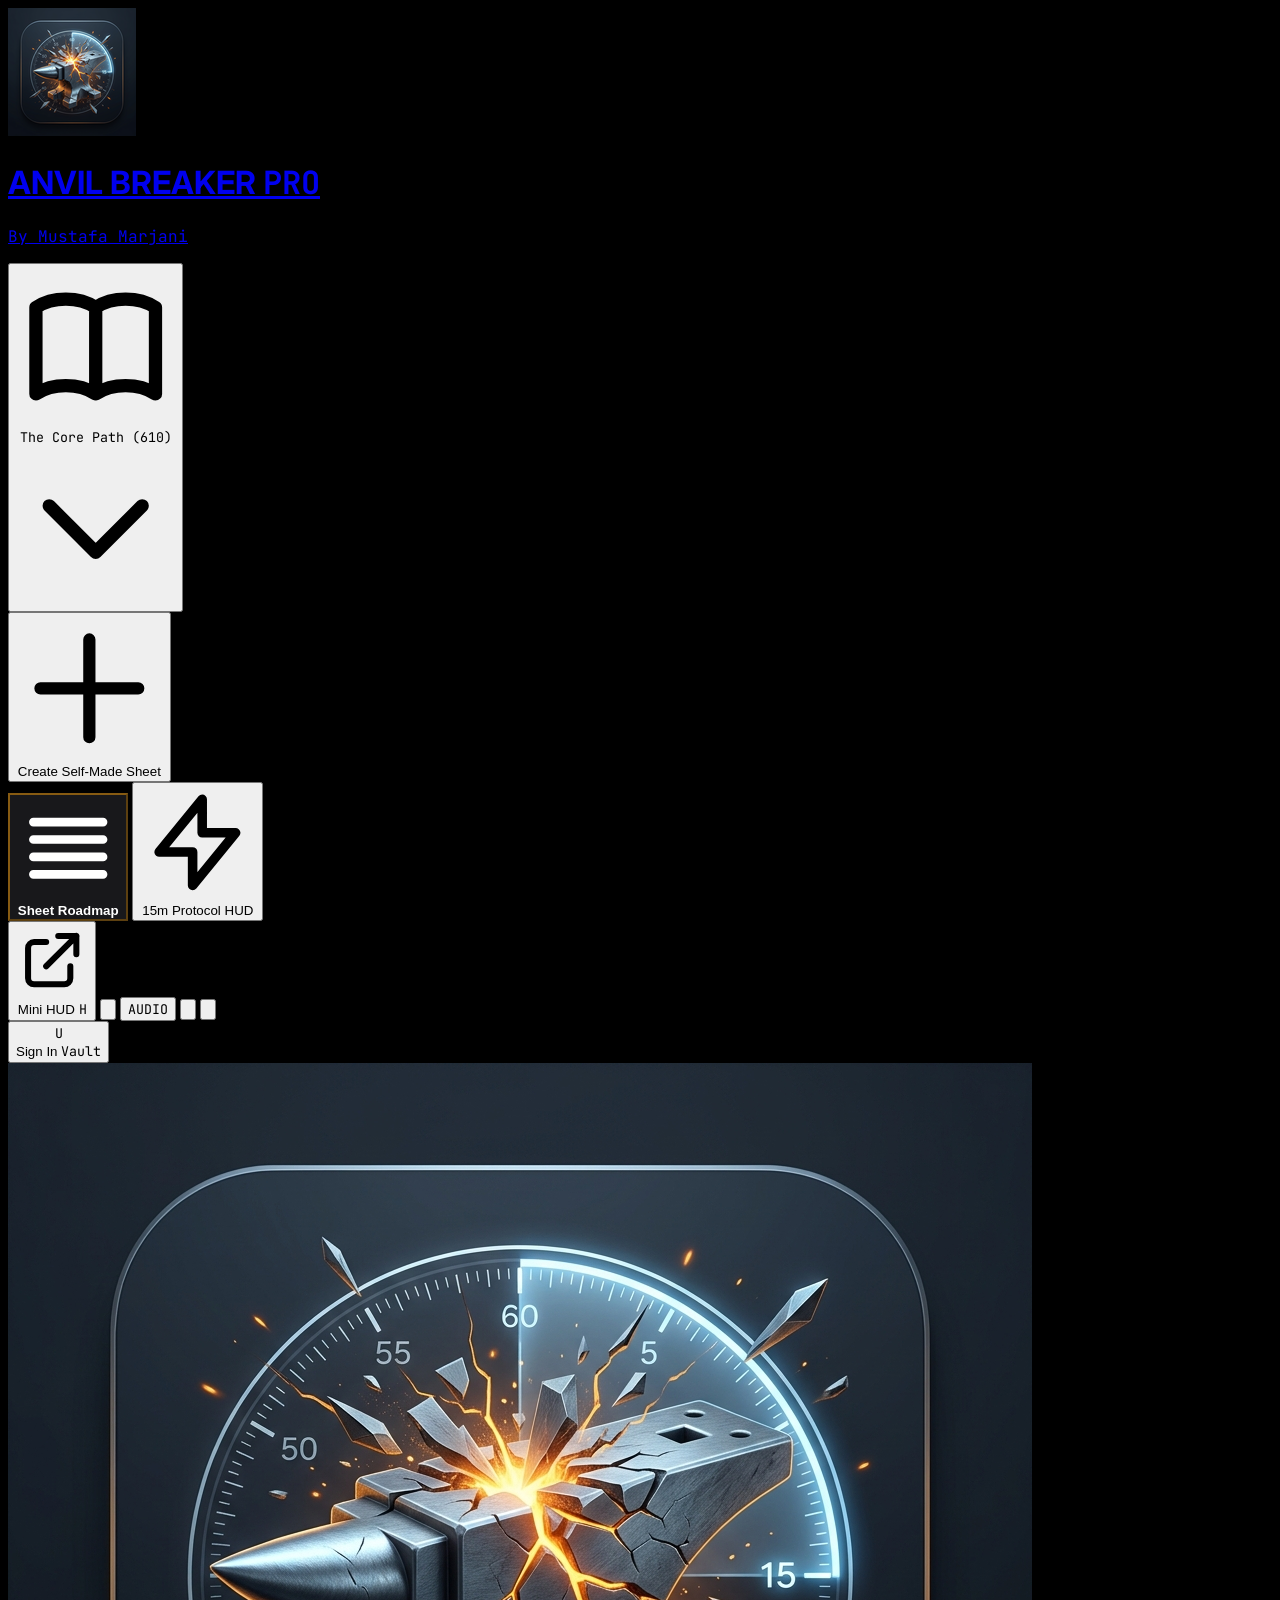
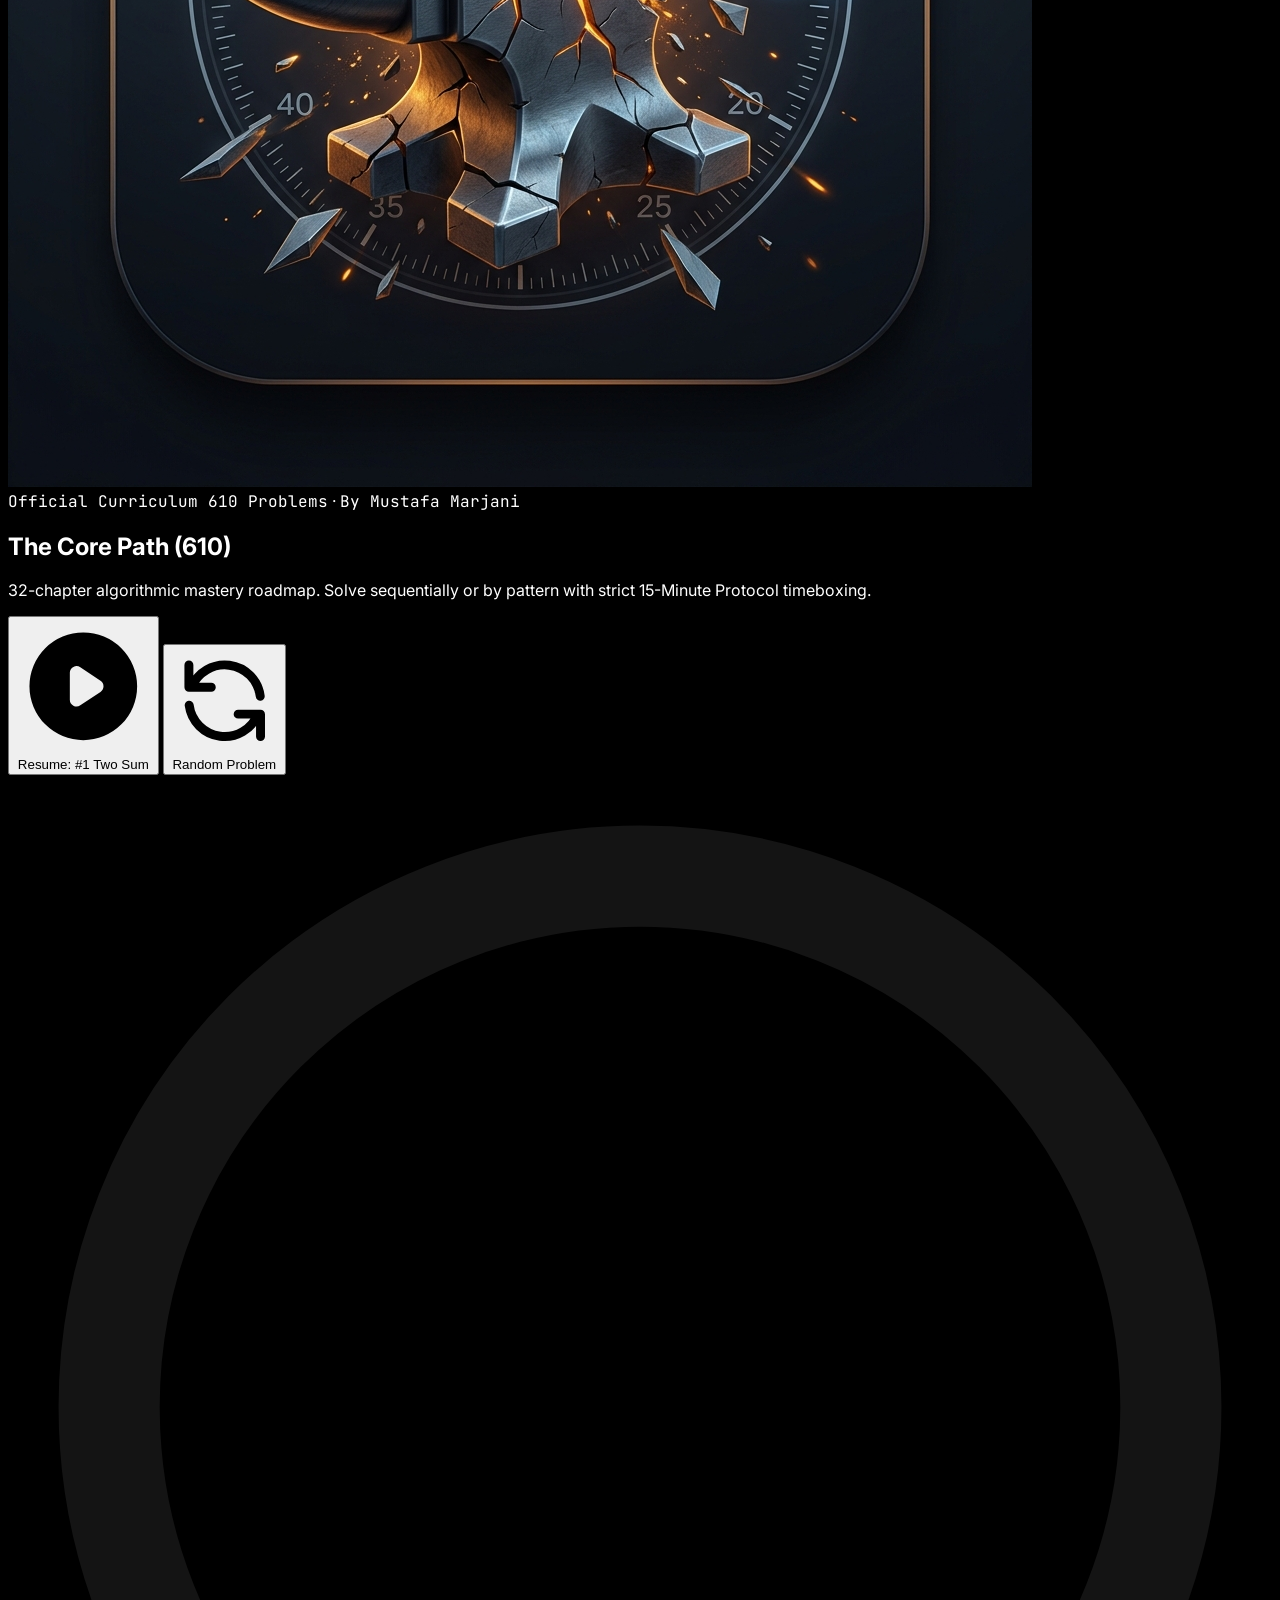
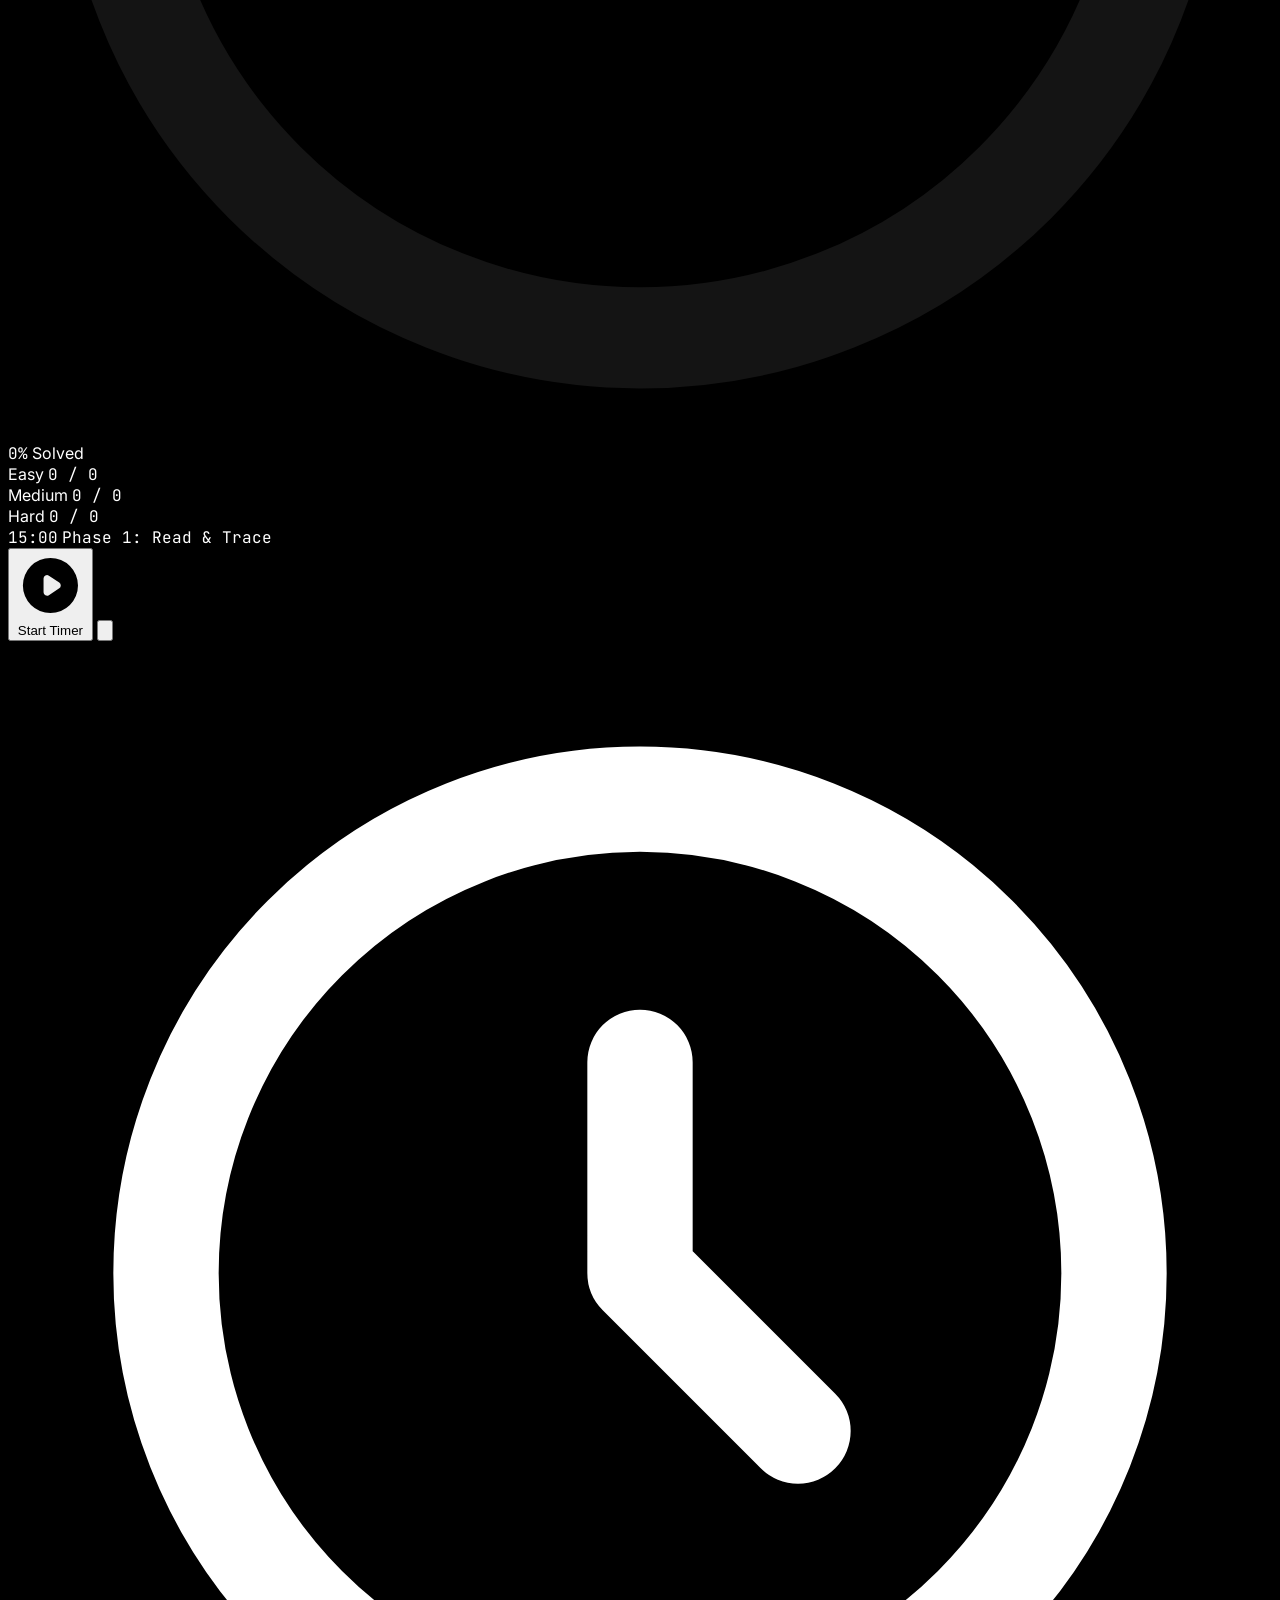
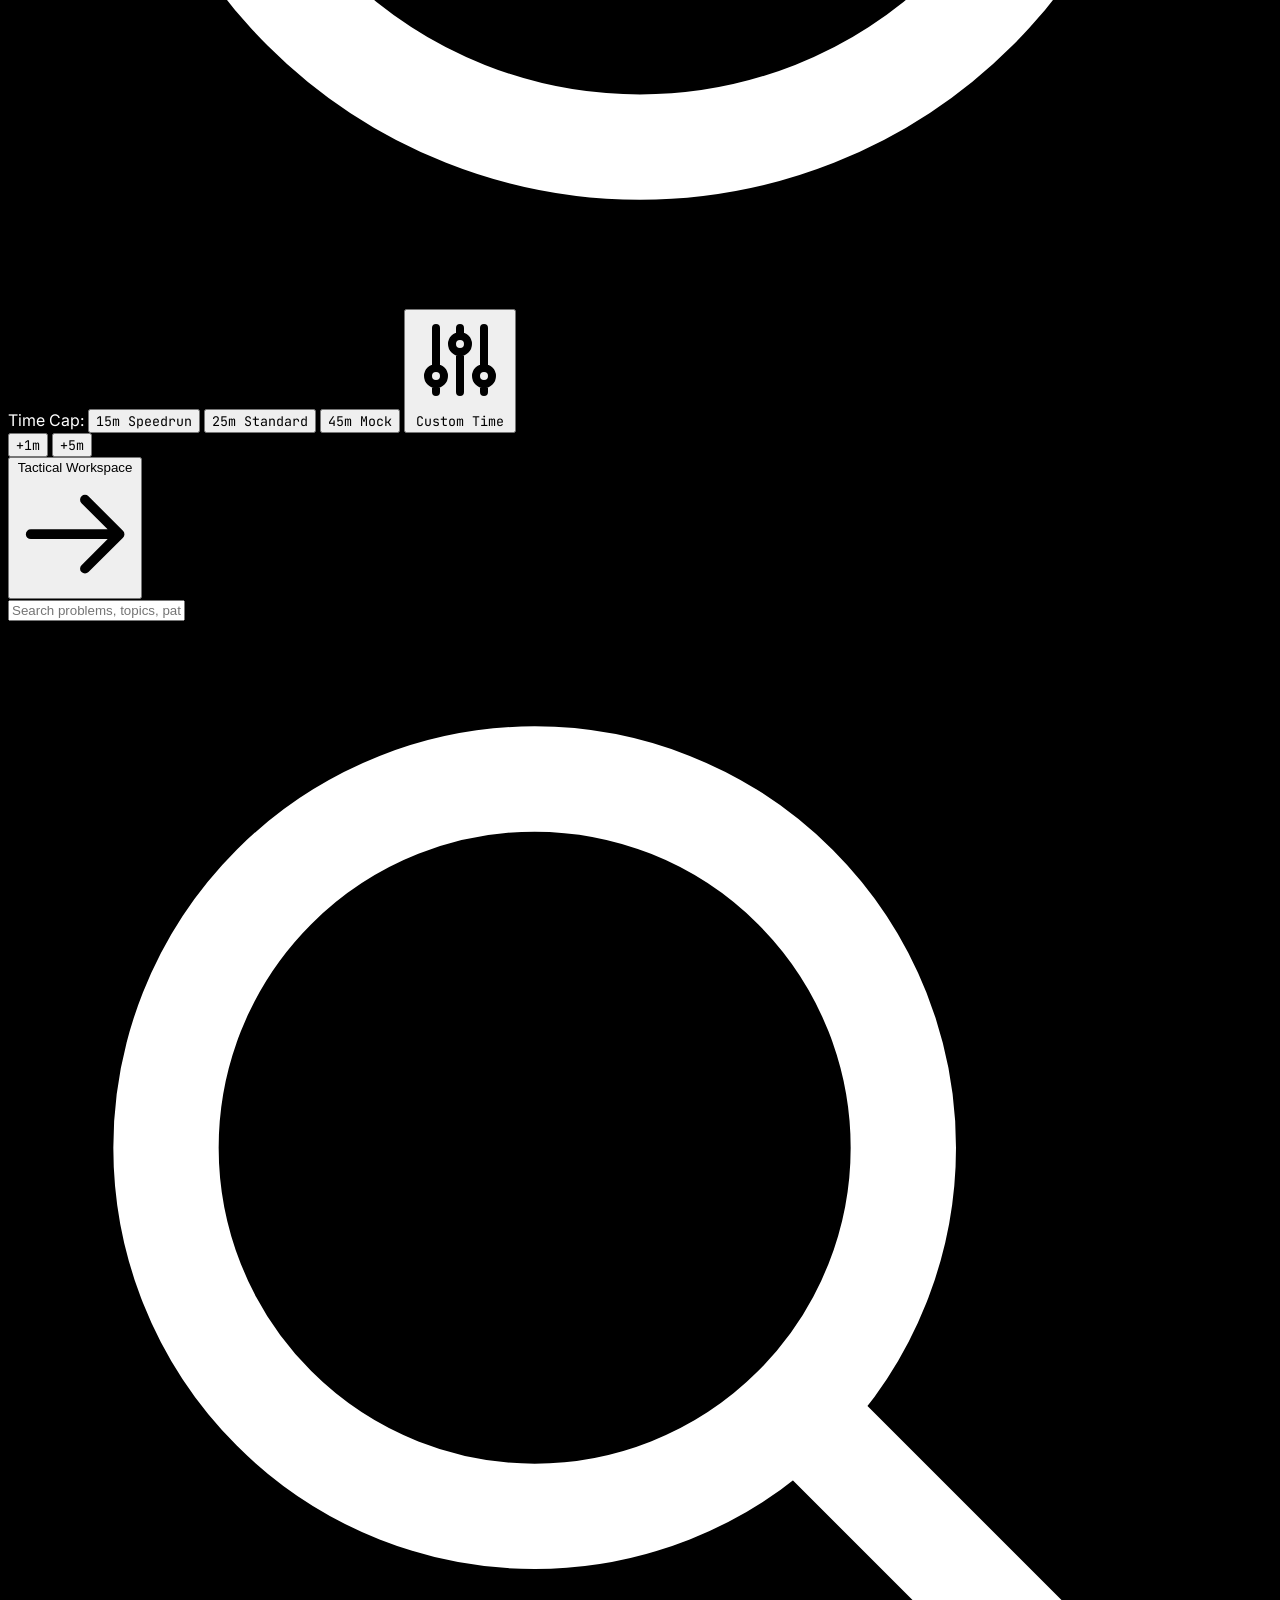
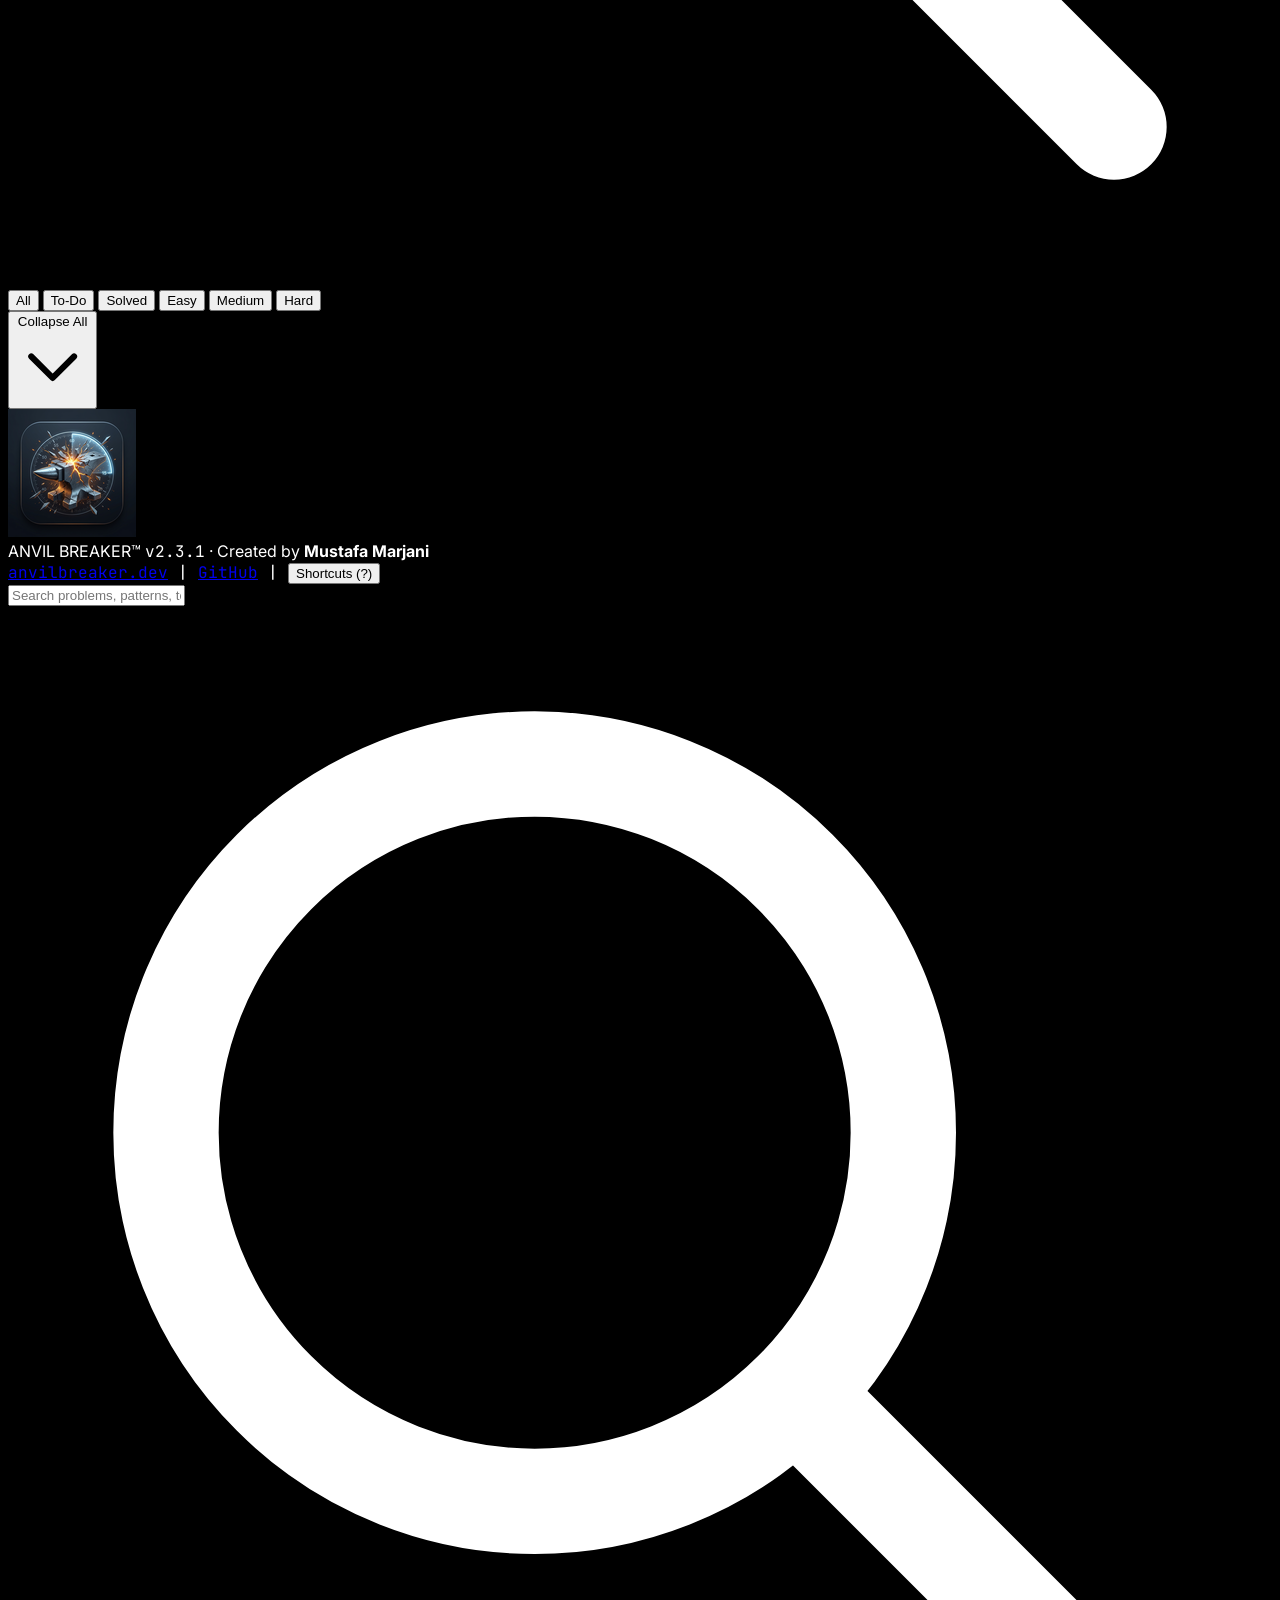
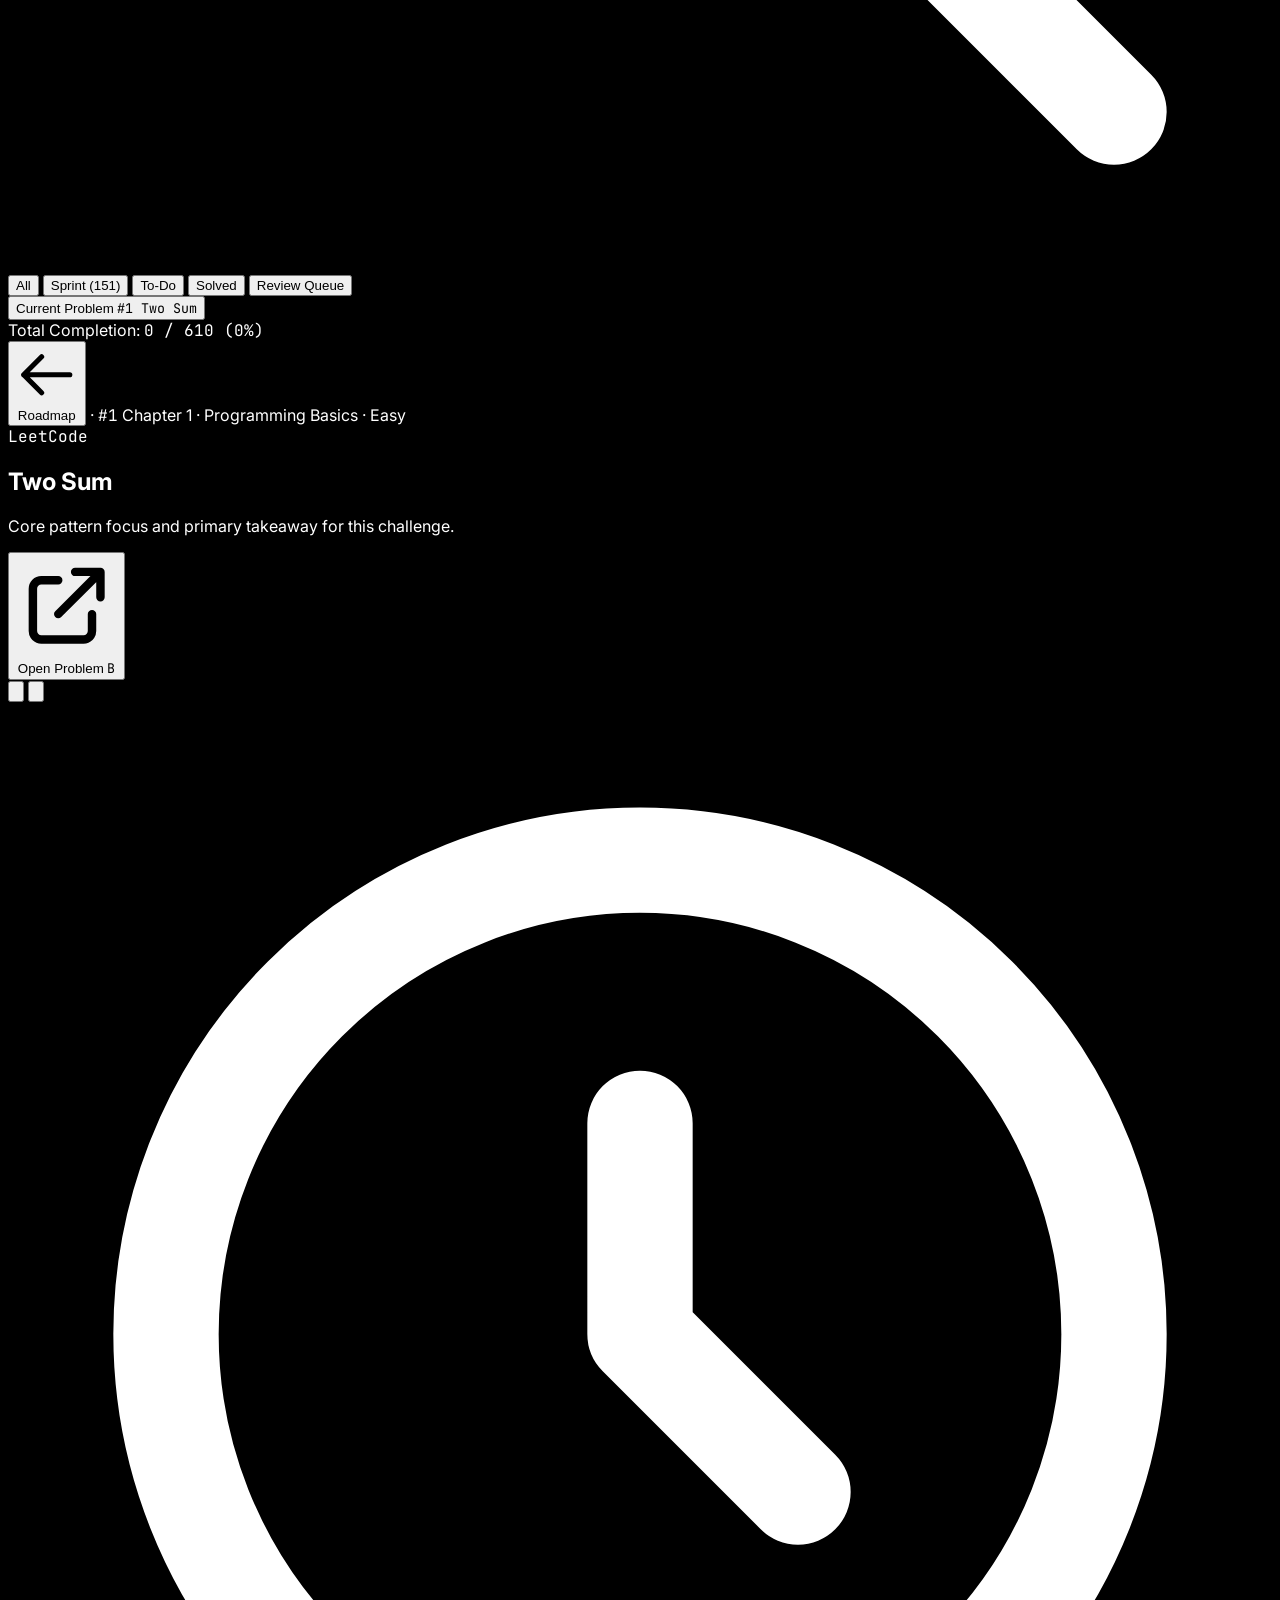
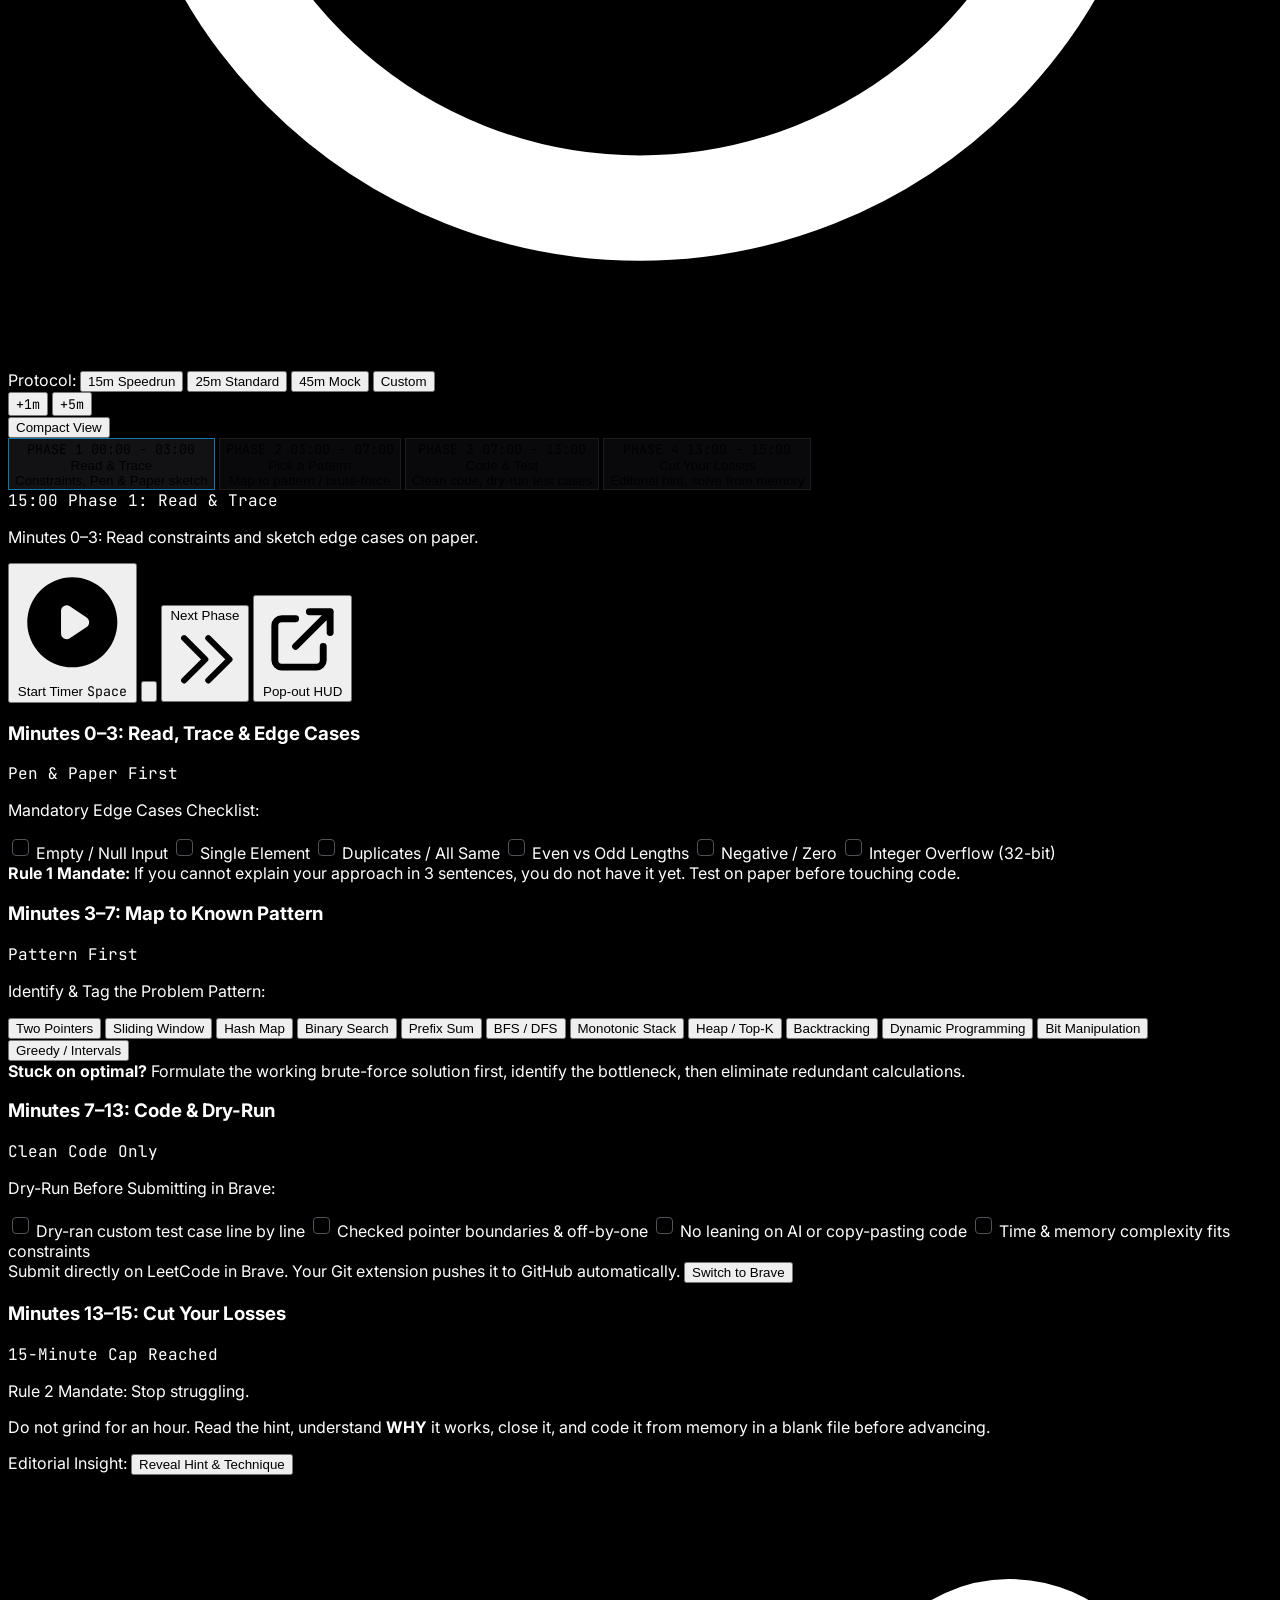
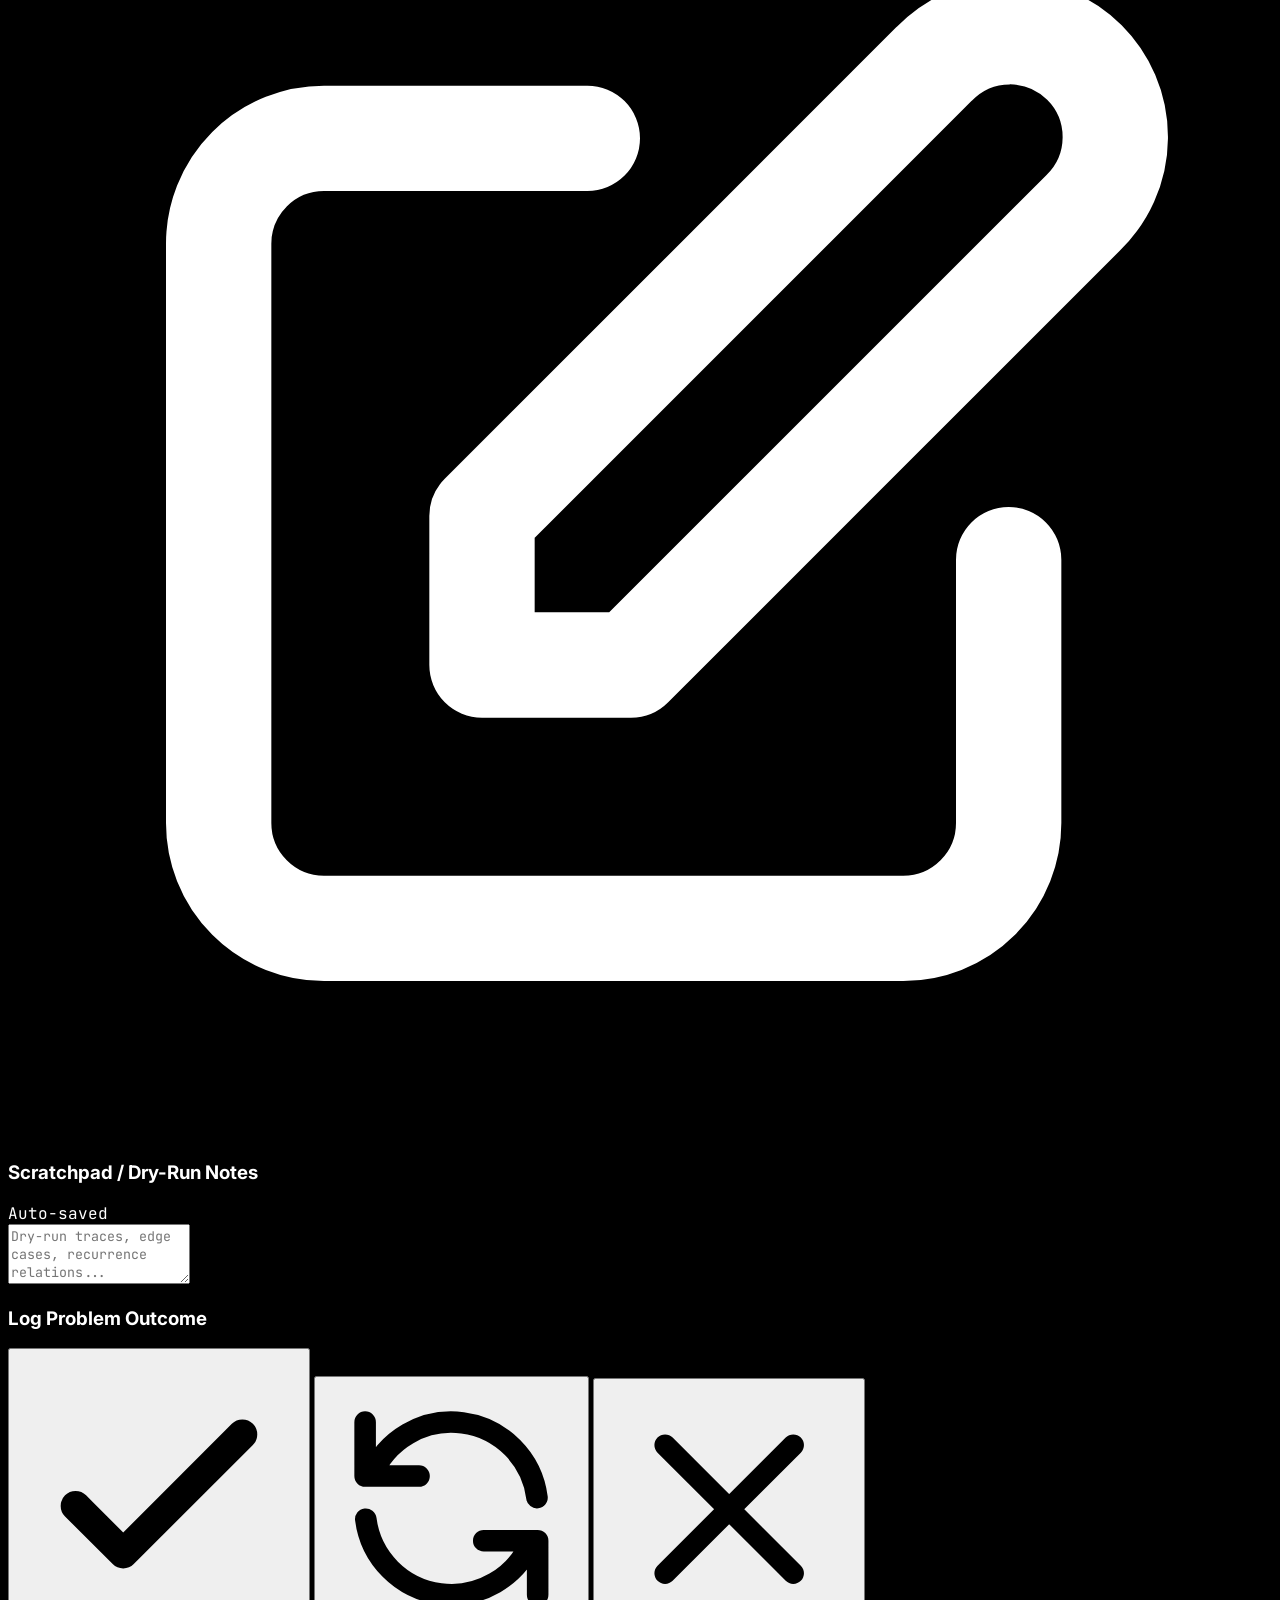
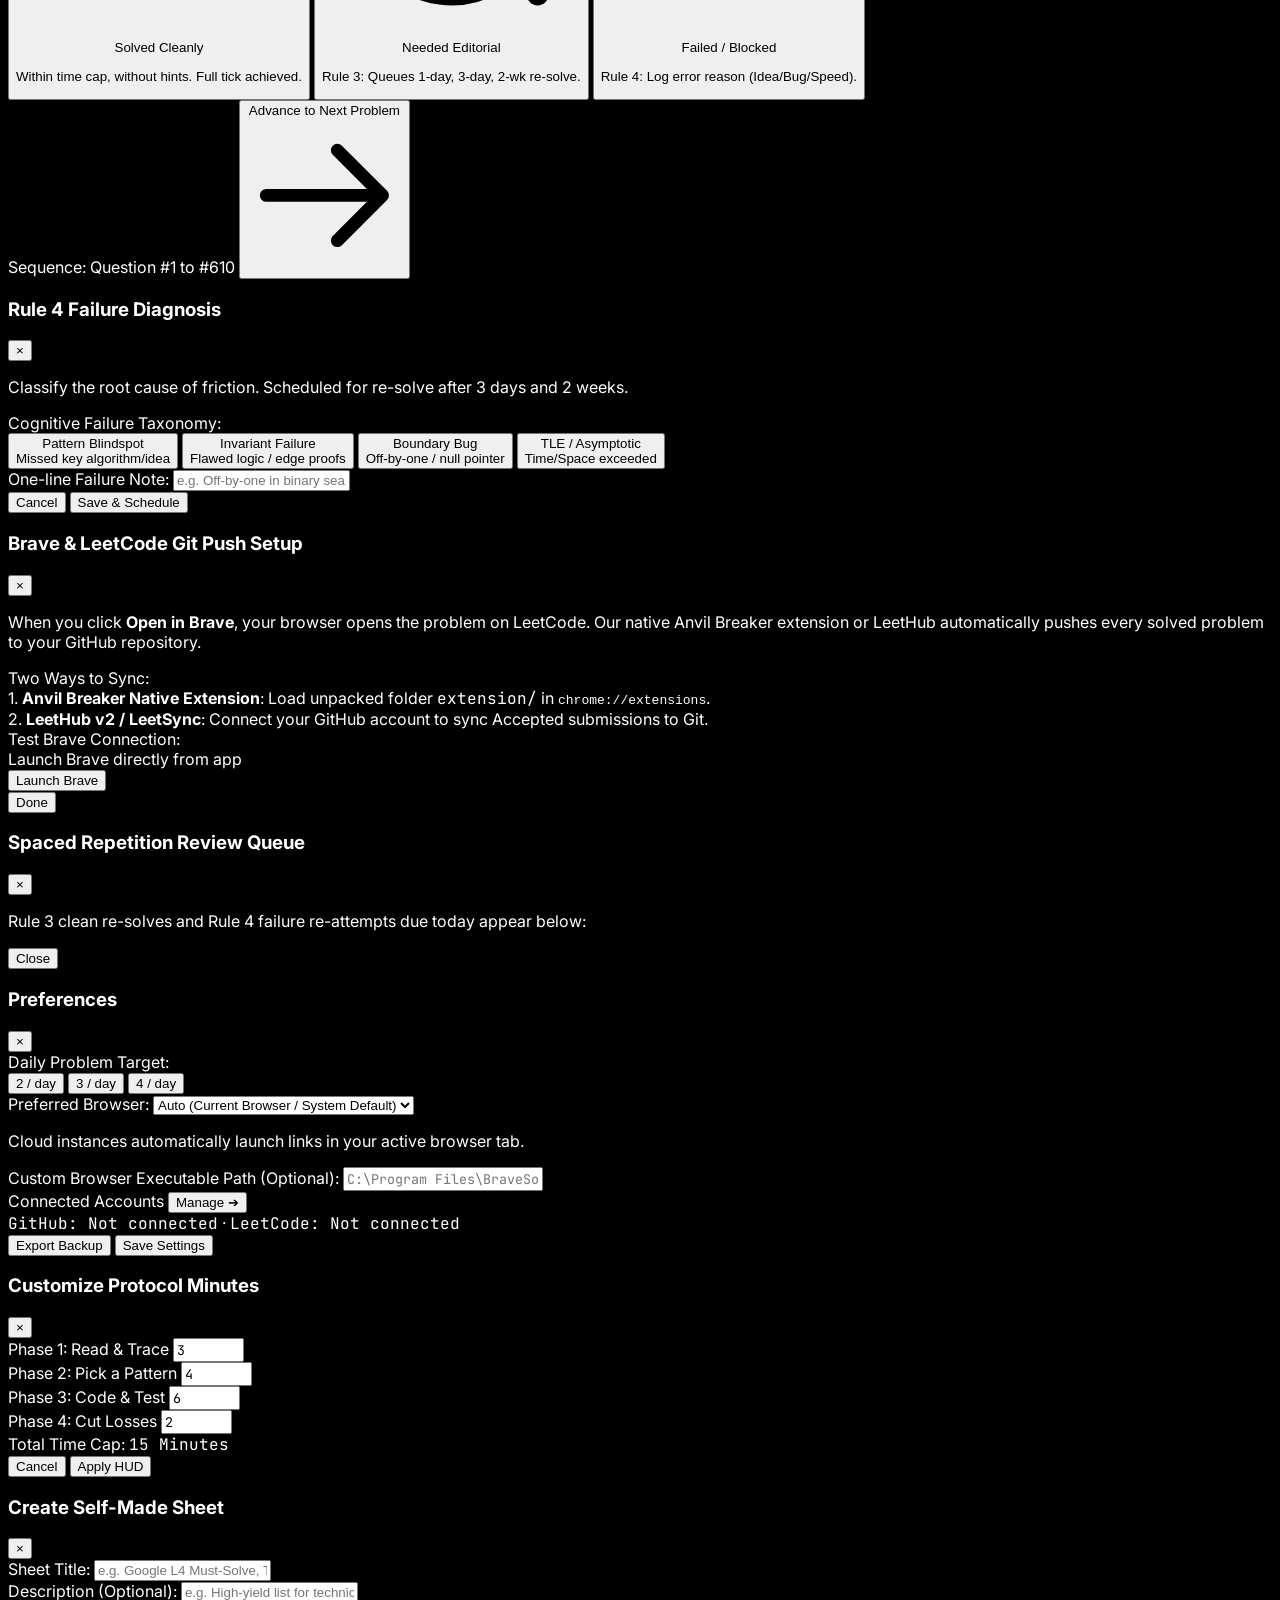
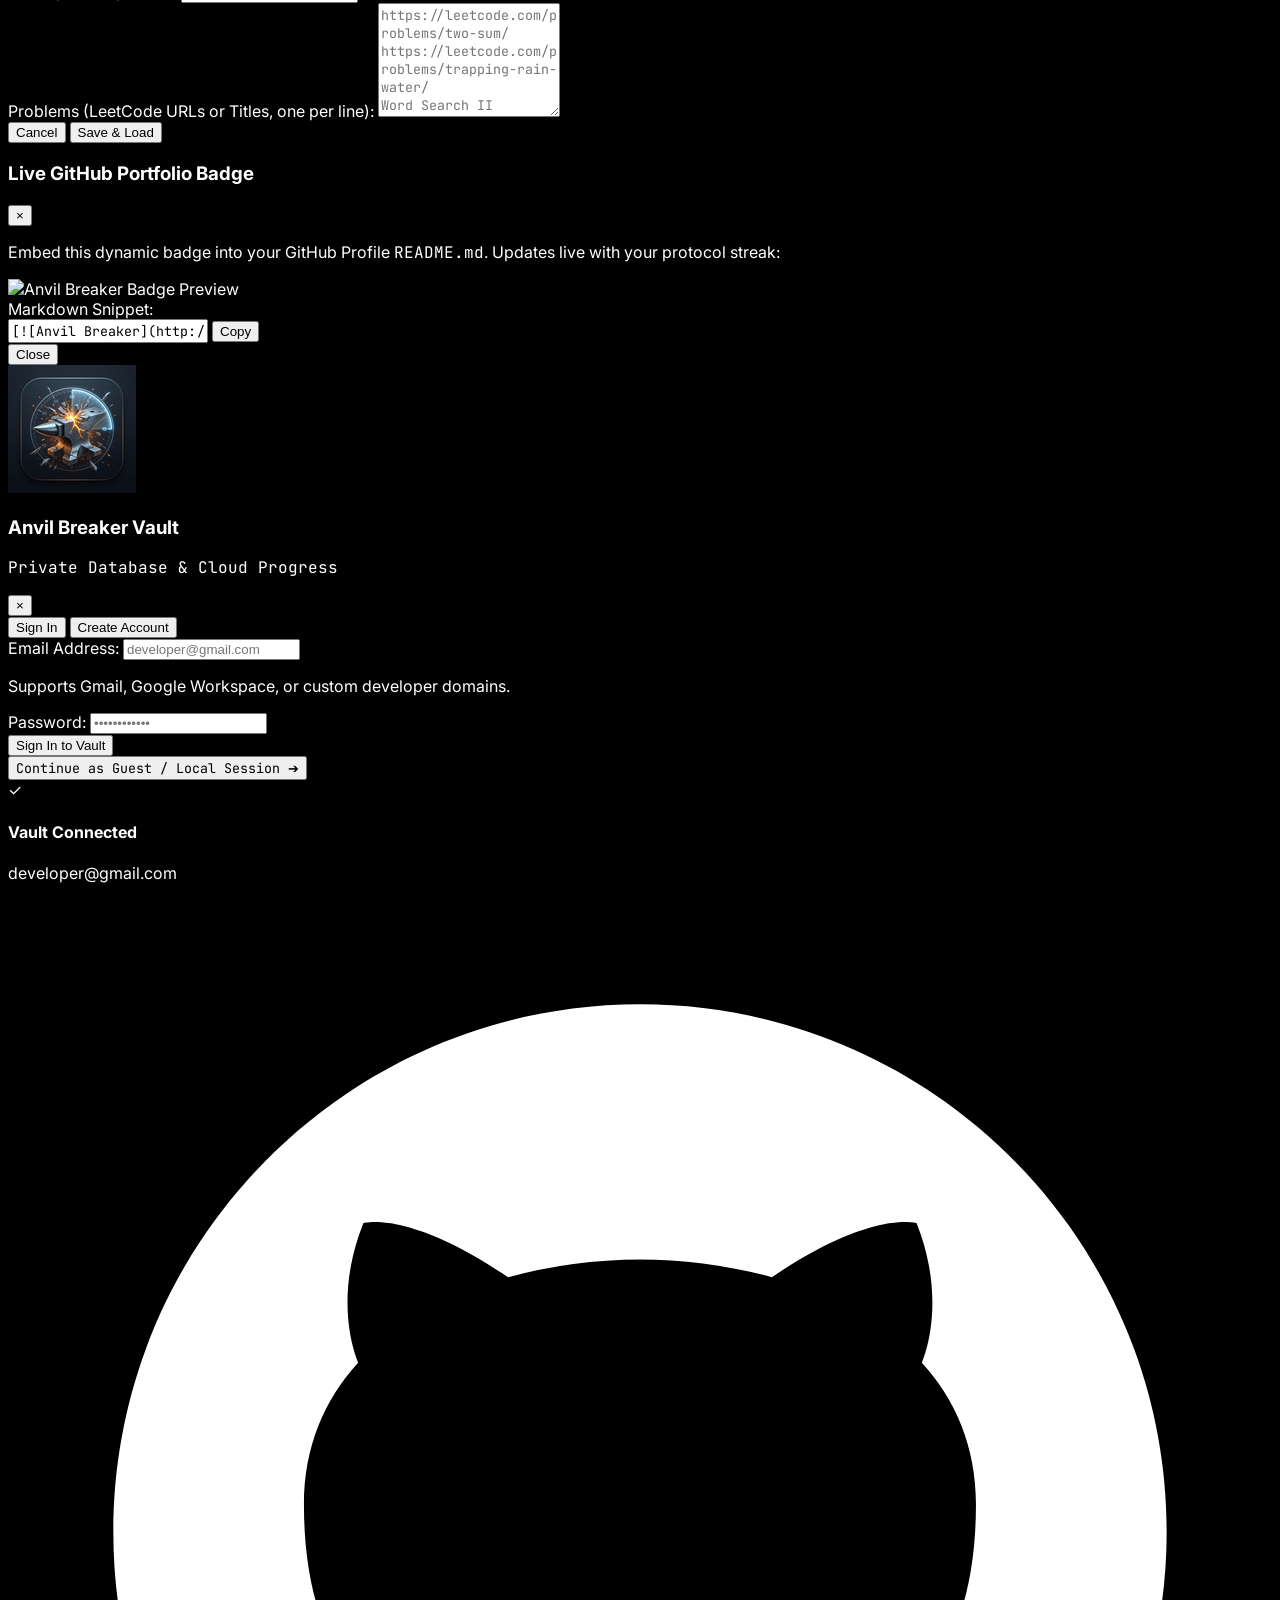
==== static/index.html @ 7f452731 "feat(nav): support browser native back/forward navigation, custom domain anvilbreaker.dev, and compr" ====
<!DOCTYPE html>
<html lang="en" class="dark">
<head>
  <meta charset="UTF-8">
  <meta name="viewport" content="width=device-width, initial-scale=1.0">
  <title>Anvil Breaker™ — Engineering Performance System (anvilbreaker.dev)</title>
  <meta name="description" content="Anvil Breaker™ — High-performance algorithmic engineering system by Mustafa Marjani. Master DSA with the 15-minute protocol, unified curriculum sheets, and private developer vaults at anvilbreaker.dev.">
  <link rel="canonical" href="https://anvilbreaker.dev">
  <meta property="og:title" content="Anvil Breaker™ — Engineering Performance System">
  <meta property="og:description" content="Break the Tutorial Anvil. 15 Minutes or Move On. Official custom domain: anvilbreaker.dev. Built by Mustafa Marjani.">
  <meta property="og:url" content="https://anvilbreaker.dev">
  <meta property="og:type" content="website">
  <meta property="og:image" content="https://anvilbreaker.dev/static/hero_logo.jpg">
  <meta name="twitter:card" content="summary_large_image">
  <meta name="twitter:title" content="Anvil Breaker™ — Engineering Performance System">
  <meta name="twitter:description" content="Break the Tutorial Anvil. 15 Minutes or Move On. By Mustafa Marjani.">
  <meta name="twitter:image" content="https://anvilbreaker.dev/static/hero_logo.jpg">
  <link rel="icon" type="image/png" href="/static/favicon.png">
  <link rel="shortcut icon" href="/static/favicon.ico">
  <link rel="apple-touch-icon" href="/static/icon-192.png">
  
  <!-- Google Fonts: Inter & JetBrains Mono -->
  <link rel="preconnect" href="https://fonts.googleapis.com">
  <link rel="preconnect" href="https://fonts.gstatic.com" crossorigin>
  <link href="https://fonts.googleapis.com/css2?family=Inter:wght@400;500;600;700;800;900&family=JetBrains+Mono:wght@400;500;600;700;800&display=swap" rel="stylesheet">

  <!-- Tailwind CSS CDN -->
  <script src="https://cdn.tailwindcss.com"></script>
  <script>
    tailwind.config = {
      darkMode: 'class',
      theme: {
        extend: {
          colors: {
            canvas: '#000000',
            surface1: '#09090b',
            surface2: '#121215',
            surface3: '#18181b',
            surface4: '#27272a',
            borderSubtle: 'rgba(255, 255, 255, 0.05)',
            borderDefault: 'rgba(255, 255, 255, 0.08)',
            borderMedium: 'rgba(255, 255, 255, 0.14)',
            amberAccent: {
              400: '#fbbf24',
              500: '#f59e0b',
              600: '#d97706',
              700: '#b45309'
            }
          },
          fontFamily: {
            sans: ['Inter', '-apple-system', 'BlinkMacSystemFont', 'Segoe UI', 'Roboto', 'sans-serif'],
            mono: ['JetBrains Mono', 'ui-monospace', 'SFMono-Regular', 'Menlo', 'Monaco', 'Consolas', 'monospace']
          }
        }
      }
    }
  </script>
  <link rel="stylesheet" href="/static/style.css">
  <link rel="manifest" href="/static/manifest.json">
  <meta name="theme-color" content="#000000">
</head>
<body class="bg-canvas text-white font-sans min-h-screen flex flex-col selection:bg-amber-500/25 selection:text-white">

  <!-- TOP NAVBAR -->
  <header class="border-b border-borderDefault bg-surface1/95 backdrop-blur sticky top-0 z-40 px-4 sm:px-6 py-2.5 flex items-center justify-between">
    <!-- Brand / Title & Sheet Selector -->
    <div class="flex items-center space-x-3.5">
      <a href="/" class="flex items-center space-x-2.5 group">
        <div class="relative shrink-0">
          <img src="/static/logo-nav.png" class="w-8 h-8 rounded-lg border border-white/10 shadow-sm object-cover transition-transform group-hover:scale-105" alt="Anvil Breaker Logo">
          <div class="absolute inset-0 rounded-lg ring-1 ring-inset ring-white/10 pointer-events-none"></div>
        </div>
        <div>
          <h1 class="text-xs font-bold tracking-wider text-white uppercase flex items-center gap-1.5">
            ANVIL BREAKER <span class="text-[9px] text-amber-400 font-mono font-semibold">PRO</span>
          </h1>
          <p class="text-[10px] text-zinc-400 font-mono hidden sm:block">By Mustafa Marjani</p>
        </div>
      </a>

      <!-- Divider -->
      <div class="hidden sm:block w-px h-5 bg-borderDefault"></div>

      <!-- Dynamic Sheet Selector Dropdown (Multi-Sheet Engine) -->
      <div class="relative">
        <button id="btn-sheet-selector" class="flex items-center space-x-1.5 px-3 py-1.5 rounded-lg bg-surface2 hover:bg-surface3 text-zinc-100 border border-borderDefault text-xs font-semibold transition" title="Switch Sheet or Create Self-Made Sheet">
          <svg class="w-3.5 h-3.5 text-amber-500" fill="none" stroke="currentColor" viewBox="0 0 24 24"><path stroke-linecap="round" stroke-linejoin="round" stroke-width="2" d="M12 6.253v13m0-13C10.832 5.477 9.246 5 7.5 5S4.168 5.477 3 6.253v13C4.168 18.477 5.754 18 7.5 18s3.332.477 4.5 1.253m0-13C13.168 5.477 14.754 5 16.5 5c1.747 0 3.332.477 4.5 1.253v13C19.832 18.477 18.247 18 16.5 18c-1.746 0-3.332.477-4.5 1.253"/></svg>
          <span id="active-sheet-name" class="font-mono text-xs">The Core Path (610)</span>
          <svg class="w-3.5 h-3.5 text-zinc-400" fill="none" stroke="currentColor" viewBox="0 0 24 24"><path stroke-linecap="round" stroke-linejoin="round" stroke-width="2" d="M19 9l-7 7-7-7"/></svg>
        </button>

        <!-- Sheet Menu Popup -->
        <div id="sheet-dropdown" class="absolute left-0 mt-2 w-80 bg-surface2 rounded-xl border border-borderMedium shadow-2xl z-50 p-2 hidden divide-y divide-borderSubtle">
          <div id="sheet-list-container" class="space-y-1 pb-2 max-h-64 overflow-y-auto custom-scrollbar">
            <!-- Rendered dynamically by JS -->
          </div>
          <div class="pt-2">
            <button id="btn-open-create-sheet" class="w-full py-2 px-3 rounded-lg bg-surface3 hover:bg-surface4 text-amber-400 text-xs font-bold flex items-center justify-center space-x-1.5 transition">
              <svg class="w-3.5 h-3.5" fill="none" stroke="currentColor" viewBox="0 0 24 24"><path stroke-linecap="round" stroke-linejoin="round" stroke-width="2" d="M12 4v16m8-8H4"/></svg>
              <span>Create Self-Made Sheet</span>
            </button>
          </div>
        </div>
      </div>
    </div>

    <!-- Center Navigation View Switcher (TakeUForward Sheet vs Protocol Solver) -->
    <div class="flex items-center bg-surface2 p-1 rounded-lg border border-borderDefault">
      <button id="nav-btn-curriculum" class="nav-tab-btn active px-3.5 py-1.5 rounded-md text-xs font-semibold flex items-center space-x-1.5 transition" title="View Full Curriculum Sheet (TakeUForward Style)">
        <svg class="w-3.5 h-3.5 text-amber-400" fill="none" stroke="currentColor" viewBox="0 0 24 24"><path stroke-linecap="round" stroke-linejoin="round" stroke-width="2" d="M4 6h16M4 10h16M4 14h16M4 18h16"/></svg>
        <span>Sheet Roadmap</span>
      </button>

      <button id="nav-btn-solver" class="nav-tab-btn px-3.5 py-1.5 rounded-md text-xs font-semibold text-zinc-200 hover:text-white flex items-center space-x-1.5 transition" title="Open 15-Minute Protocol Solver Command Center">
        <svg class="w-3.5 h-3.5 text-amber-500" fill="none" stroke="currentColor" viewBox="0 0 24 24"><path stroke-linecap="round" stroke-linejoin="round" stroke-width="2" d="M13 10V3L4 14h7v7l9-11h-7z"/></svg>
        <span>15m Protocol HUD</span>
      </button>
    </div>

    <!-- Right Controls: Mini HUD, Shortcuts, Sound, Badge, Settings, & User Auth Profile -->
    <div class="flex items-center space-x-2">
      <!-- Pop-out Mini HUD Button -->
      <button id="btn-header-popout" class="hidden sm:flex items-center space-x-1.5 px-3 py-1.5 rounded-lg bg-surface2 hover:bg-surface3 text-zinc-100 border border-borderDefault text-xs font-semibold transition shadow-sm" title="Pop out Floating Always-On-Top Mini HUD (H)">
        <svg class="w-3.5 h-3.5 text-amber-500" fill="none" stroke="currentColor" viewBox="0 0 24 24"><path stroke-linecap="round" stroke-linejoin="round" stroke-width="2" d="M10 6H6a2 2 0 00-2 2v10a2 2 0 002 2h10a2 2 0 002-2v-4M14 4h6m0 0v6m0-6L10 14" /></svg>
        <span>Mini HUD</span>
        <span class="text-[9px] font-mono opacity-60 bg-surface3 px-1 py-0.2 rounded">H</span>
      </button>

      <!-- Keyboard Shortcuts Button -->
      <button id="btn-open-shortcuts" class="p-2 rounded-lg bg-surface2 hover:bg-surface3 text-zinc-200 transition border border-borderDefault" title="Keyboard Shortcuts" aria-label="Shortcuts">
        <svg class="w-4 h-4 text-zinc-400" fill="none" stroke="currentColor" viewBox="0 0 24 24"><path stroke-linecap="round" stroke-linejoin="round" stroke-width="2" d="M12 6V4m0 2a2 2 0 100 4m0-4a2 2 0 110 4m-6 8a2 2 0 100-4m0 4a2 2 0 110-4m0 4v2m0-6V4m6 6v10m6-2a2 2 0 100-4m0 4a2 2 0 110-4m0 4v2m0-6V4"/></svg>
      </button>

      <!-- Sound Toggle -->
      <button id="btn-toggle-sound" class="p-2 rounded-lg bg-surface2 hover:bg-surface3 text-zinc-200 transition border border-borderDefault" title="Toggle Audio Chimes" aria-label="Toggle Sound">
        <span id="sound-icon" class="text-xs font-bold font-mono">AUDIO</span>
      </button>

      <!-- GitHub Dynamic Badge Button -->
      <button id="btn-open-badge-modal" class="p-2 rounded-lg bg-surface2 hover:bg-surface3 text-zinc-200 transition border border-borderDefault" title="Get Live GitHub Portfolio Badge" aria-label="GitHub Badge">
        <svg class="w-4 h-4 text-amber-500" fill="none" stroke="currentColor" viewBox="0 0 24 24"><path stroke-linecap="round" stroke-linejoin="round" stroke-width="2" d="M9 12l2 2 4-4m5.618-4.016A11.955 11.955 0 0112 2.944a11.955 11.955 0 01-8.618 3.04A12.02 12.02 0 003 9c0 5.591 3.824 10.29 9 11.622 5.176-1.332 9-6.03 9-11.622 0-1.042-.133-2.052-.382-3.016z"/></svg>
      </button>

      <!-- Settings Button -->
      <button id="btn-open-settings" class="p-2 rounded-lg bg-surface2 hover:bg-surface3 text-zinc-200 transition border border-borderDefault" title="Settings & Backup" aria-label="Settings">
        <svg class="w-4 h-4 text-zinc-400" fill="none" stroke="currentColor" viewBox="0 0 24 24">
          <path stroke-linecap="round" stroke-linejoin="round" stroke-width="2" d="M10.325 4.317c.426-1.756 2.924-1.756 3.35 0a1.724 1.724 0 002.573 1.066c1.543-.94 3.31.826 2.37 2.37a1.724 1.724 0 001.065 2.572c1.756.426 1.756 2.924 0 3.35a1.724 1.724 0 00-1.066 2.573c.94 1.543-.826 3.31-2.37 2.37a1.724 1.724 0 00-2.572 1.065c-.426 1.756-2.924 1.756-3.35 0a1.724 1.724 0 00-2.573-1.066c-1.543.94-3.31-.826-2.37-2.37a1.724 1.724 0 00-1.065-2.572c-1.756-.426-1.756-2.924 0-3.35a1.724 1.724 0 001.066-2.573c-.94-1.543.826-3.31 2.37-2.37.996.608 2.296.07 2.572-1.065z" />
          <path stroke-linecap="round" stroke-linejoin="round" stroke-width="2" d="M15 12a3 3 0 11-6 0 3 3 0 016 0z" />
        </svg>
      </button>

      <!-- Dynamic User Profile & Cloud Vault Chip -->
      <div class="relative pl-1">
        <button id="btn-auth-user" class="flex items-center space-x-2 px-2.5 py-1.5 rounded-lg bg-surface2 hover:bg-surface3 border border-borderDefault transition text-xs font-medium" title="Account & Connected Platforms">
          <div id="user-avatar-badge" class="w-5 h-5 rounded-full bg-amber-500/20 text-amber-400 border border-amber-500/30 flex items-center justify-center font-bold font-mono text-[10px]">
            U
          </div>
          <span id="user-display-name" class="text-zinc-200 hidden md:inline truncate max-w-[100px]">Sign In</span>
          <span id="user-connected-pill" class="hidden sm:inline-flex items-center px-1.5 py-0.2 rounded text-[9px] font-mono bg-surface3 text-zinc-400 border border-borderSubtle">Vault</span>
        </button>
      </div>
    </div>
  </header>

  <!-- ===================================================================== -->
  <!-- VIEW 1: FULL-WIDTH SHEET CURRICULUM ROADMAP (TakeUForward Surpassed)  -->
  <!-- ===================================================================== -->
  <div id="view-curriculum" class="flex-1 overflow-y-auto custom-scrollbar flex flex-col">
    
    <!-- Hero Analytics Dashboard Banner -->
    <div class="border-b border-borderDefault bg-surface1/95 px-6 py-7">
      <div class="max-w-6xl mx-auto flex flex-col lg:flex-row items-start lg:items-center justify-between gap-6">
        
        <!-- Left: Realistic Logo Artwork + Title & Actions -->
        <div class="flex flex-col sm:flex-row items-start sm:items-center gap-5 max-w-2xl">
          <div class="relative shrink-0 group">
            <div class="absolute -inset-1 rounded-2xl bg-gradient-to-r from-amber-500/20 via-orange-500/10 to-transparent blur-md opacity-80 group-hover:opacity-100 transition"></div>
            <img src="/static/hero_logo.jpg" class="relative w-24 h-24 sm:w-28 sm:h-28 rounded-2xl shadow-xl border border-white/10 object-cover" alt="Anvil Breaker™ Official Logo">
          </div>

          <div class="space-y-1.5">
            <div class="flex flex-wrap items-center gap-2">
              <span class="px-2 py-0.5 rounded bg-surface3 text-amber-400 font-mono text-[10px] font-semibold uppercase tracking-wider border border-amber-500/20">
                Official Curriculum
              </span>
              <span id="curriculum-badge-count" class="text-xs text-zinc-400 font-mono">610 Problems</span>
              <span class="text-zinc-600 hidden sm:inline">·</span>
              <span class="text-[11px] text-zinc-400 font-mono hidden sm:inline">By Mustafa Marjani</span>
            </div>

            <h2 id="curriculum-hero-title" class="text-2xl sm:text-3xl font-extrabold tracking-tight text-white">
              The Core Path (610)
            </h2>
            <p id="curriculum-hero-desc" class="text-xs text-zinc-400 max-w-lg leading-relaxed">
              32-chapter algorithmic mastery roadmap. Solve sequentially or by pattern with strict 15-Minute Protocol timeboxing.
            </p>

            <div class="pt-2 flex flex-wrap items-center gap-2.5">
              <button id="btn-hero-resume" class="px-4 py-2 rounded-lg bg-amber-500 hover:bg-amber-400 text-black font-bold text-xs flex items-center space-x-2 transition shadow-sm active:scale-98">
                <svg class="w-3.5 h-3.5 text-black" fill="currentColor" viewBox="0 0 20 20"><path fill-rule="evenodd" d="M10 18a8 8 0 100-16 8 8 0 000 16zM9.555 7.168A1 1 0 008 8v4a1 1 0 001.555.832l3-2a1 1 0 000-1.664l-3-2z" clip-rule="evenodd"/></svg>
                <span>Resume: <span id="hero-current-title">#1 Two Sum</span></span>
              </button>

              <button id="btn-hero-random" class="px-3.5 py-2 rounded-lg bg-surface2 hover:bg-surface3 text-zinc-100 border border-white/10 text-xs font-semibold flex items-center space-x-1.5 transition">
                <svg class="w-3.5 h-3.5 text-zinc-400" fill="none" stroke="currentColor" viewBox="0 0 24 24"><path stroke-linecap="round" stroke-linejoin="round" stroke-width="2" d="M4 4v5h.582m15.356 2A8.001 8.001 0 004.582 9m0 0H9m11 11v-5h-.581m0 0a8.003 8.003 0 01-15.357-2m15.357 2H15"/></svg>
                <span>Random Problem</span>
              </button>
            </div>
          </div>
        </div>

        <!-- Right: Circular Donut Chart & 3 Difficulty Cards (TakeUForward Gold Standard) -->
        <div class="flex items-center space-x-6 bg-surface2/60 p-4 rounded-2xl border border-borderDefault shrink-0">
          
          <!-- Circular Progress Donut -->
          <div class="relative w-24 h-24 flex items-center justify-center shrink-0">
            <svg class="w-24 h-24 progress-ring" viewBox="0 0 100 100">
              <circle cx="50" cy="50" r="42" stroke="rgba(255,255,255,0.08)" stroke-width="8" fill="none" />
              <circle id="hero-donut-circle" class="progress-ring-circle" cx="50" cy="50" r="42" stroke="#f59e0b" stroke-width="8" stroke-linecap="round" stroke-dasharray="263.89" stroke-dashoffset="263.89" fill="none" />
            </svg>
            <div class="absolute inset-0 flex flex-col items-center justify-center">
              <span id="hero-donut-pct" class="text-xl font-mono font-black text-white tabular-nums">0%</span>
              <span class="text-[9px] uppercase tracking-wider text-zinc-400 font-bold">Solved</span>
            </div>
          </div>

          <!-- Difficulty Breakdown Metrics (Easy / Medium / Hard) -->
          <div class="space-y-2 w-44 text-xs font-medium">
            <!-- Easy -->
            <div>
              <div class="flex items-center justify-between text-[11px] mb-1">
                <span class="text-emerald-400 font-bold">Easy</span>
                <span id="stat-easy-count" class="font-mono text-zinc-200">0 / 0</span>
              </div>
              <div class="w-full h-1.5 bg-surface3 rounded-full overflow-hidden">
                <div id="stat-easy-bar" class="h-full bg-emerald-500 transition-all duration-400" style="width: 0%"></div>
              </div>
            </div>

            <!-- Medium -->
            <div>
              <div class="flex items-center justify-between text-[11px] mb-1">
                <span class="text-amber-400 font-bold">Medium</span>
                <span id="stat-med-count" class="font-mono text-zinc-200">0 / 0</span>
              </div>
              <div class="w-full h-1.5 bg-surface3 rounded-full overflow-hidden">
                <div id="stat-med-bar" class="h-full bg-amber-500 transition-all duration-400" style="width: 0%"></div>
              </div>
            </div>

            <!-- Hard -->
            <div>
              <div class="flex items-center justify-between text-[11px] mb-1">
                <span class="text-rose-400 font-bold">Hard</span>
                <span id="stat-hard-count" class="font-mono text-zinc-200">0 / 0</span>
              </div>
              <div class="w-full h-1.5 bg-surface3 rounded-full overflow-hidden">
                <div id="stat-hard-bar" class="h-full bg-rose-500 transition-all duration-400" style="width: 0%"></div>
              </div>
            </div>
          </div>

        </div>

      </div>
    </div>



    <!-- PROTOCOL COMMAND & TIME CUSTOMIZATION SUITE (Directly Visible on Dashboard) -->
    <div class="border-b border-borderDefault bg-surface1 px-6 py-3.5 shadow-sm">
      <div class="max-w-6xl mx-auto flex flex-col md:flex-row items-start md:items-center justify-between gap-4">
        
        <!-- Left: Live Clock & Protocol Phase Indicator -->
        <div class="flex items-center space-x-3.5">
          <div class="flex items-baseline space-x-2">
            <span id="curriculum-timer-display" class="text-3xl font-mono font-bold text-white tabular-nums">15:00</span>
            <span id="curriculum-timer-phase" class="text-[10px] font-mono px-2 py-0.5 rounded font-semibold bg-surface3 text-amber-400 border border-white/10 uppercase">
              Phase 1: Read & Trace
            </span>
          </div>

          <div class="flex items-center space-x-1.5">
            <button id="btn-curriculum-timer-toggle" class="px-3.5 py-1.5 rounded-lg bg-amber-500 hover:bg-amber-400 text-black font-bold text-xs flex items-center space-x-1.5 transition shadow-sm active:scale-95">
              <svg class="w-3.5 h-3.5 fill-current" viewBox="0 0 20 20"><path fill-rule="evenodd" d="M10 18a8 8 0 100-16 8 8 0 000 16zM9.555 7.168A1 1 0 008 8v4a1 1 0 001.555.832l3-2a1 1 0 000-1.664l-3-2z" clip-rule="evenodd"/></svg>
              <span id="curriculum-timer-btn-text">Start Timer</span>
            </button>
            <button id="btn-curriculum-timer-reset" class="p-1.5 rounded-lg bg-surface2 hover:bg-surface3 text-zinc-400 hover:text-white border border-white/10 transition" title="Reset Timer (R)">
              <svg class="w-3.5 h-3.5" fill="none" stroke="currentColor" viewBox="0 0 24 24"><path stroke-linecap="round" stroke-linejoin="round" stroke-width="2" d="M4 4v5h.582m15.356 2A8.001 8.001 0 004.582 9m0 0H9m11 11v-5h-.581m0 0a8.003 8.003 0 01-15.357-2m15.357 2H15"/></svg>
            </button>
          </div>
        </div>

        <!-- Right: Presets Switcher, Custom Time Modal Button, +1m/+5m Quick Adjusters, & Tactical Workspace Link -->
        <div class="flex flex-wrap items-center gap-2 text-xs">
          <span class="text-zinc-400 font-semibold flex items-center gap-1 mr-1">
            <svg class="w-3.5 h-3.5 text-zinc-500" fill="none" stroke="currentColor" viewBox="0 0 24 24"><path stroke-linecap="round" stroke-linejoin="round" stroke-width="2" d="M12 8v4l3 3m6-3a9 9 0 11-18 0 9 9 0 0118 0z"/></svg>
            <span>Time Cap:</span>
          </span>

          <button class="hud-preset-btn active px-2.5 py-1 rounded-md bg-surface3 text-amber-400 border border-white/10 font-mono text-xs font-semibold transition" data-preset="15m">15m Speedrun</button>
          <button class="hud-preset-btn px-2.5 py-1 rounded-md bg-surface2 text-zinc-200 hover:text-white font-mono text-xs font-medium transition" data-preset="25m">25m Standard</button>
          <button class="hud-preset-btn px-2.5 py-1 rounded-md bg-surface2 text-zinc-200 hover:text-white font-mono text-xs font-medium transition" data-preset="45m">45m Mock</button>

          <!-- Custom Time Button (Opens Phase Minutes Modal) -->
          <button id="btn-custom-timer-curriculum" class="px-2.5 py-1 rounded-md bg-surface2 hover:bg-surface3 text-zinc-200 hover:text-amber-400 font-mono text-xs font-medium transition border border-dashed border-white/20 flex items-center gap-1" title="Customize Individual Phase Minutes">
            <svg class="w-3 h-3 text-amber-400" fill="none" stroke="currentColor" viewBox="0 0 24 24"><path stroke-linecap="round" stroke-linejoin="round" stroke-width="2" d="M12 6V4m0 2a2 2 0 100 4m0-4a2 2 0 110 4m-6 8a2 2 0 100-4m0 4a2 2 0 110-4m0 4v2m0-6V4m6 6v10m6-2a2 2 0 100-4m0 4a2 2 0 110-4m0 4v2m0-6V4"/></svg>
            <span>Custom Time</span>
          </button>

          <div class="w-px h-4 bg-white/10 mx-1"></div>

          <!-- Quick Time Adjusters (+1m / +5m) -->
          <button id="btn-add-1m-curriculum" class="px-2 py-1 rounded-md bg-surface2 hover:bg-surface3 text-zinc-200 font-mono text-xs transition" title="Add 1 Minute to Timer">+1m</button>
          <button id="btn-add-5m-curriculum" class="px-2 py-1 rounded-md bg-surface2 hover:bg-surface3 text-zinc-200 font-mono text-xs transition" title="Add 5 Minutes to Timer">+5m</button>

          <div class="w-px h-4 bg-white/10 mx-1"></div>

          <!-- Go to Tactical Solver Workspace -->
          <button id="btn-open-workspace" class="px-3 py-1 rounded-md bg-surface3 hover:bg-surface4 text-zinc-100 border border-white/10 text-xs font-semibold flex items-center space-x-1.5 transition shadow-sm" title="Open Full Tactical Workspace with Scratchpad, Pattern Pills & Checklist">
            <span>Tactical Workspace</span>
            <svg class="w-3.5 h-3.5 text-amber-400" fill="none" stroke="currentColor" viewBox="0 0 24 24"><path stroke-linecap="round" stroke-linejoin="round" stroke-width="2" d="M14 5l7 7m0 0l-7 7m7-7H3"/></svg>
          </button>
        </div>

      </div>
    </div>

    <!-- Curriculum Filter & Search Toolbar -->
    <div class="border-b border-borderDefault bg-surface1/60 px-6 py-3 sticky top-0 z-20 backdrop-blur">
      <div class="max-w-6xl mx-auto flex flex-wrap items-center justify-between gap-3">
        
        <!-- Search Input -->
        <div class="relative w-full sm:w-80">
          <input type="text" id="curriculum-search-input" placeholder="Search problems, topics, patterns..." 
            class="w-full bg-surface2 text-xs text-zinc-100 placeholder-slate-500 rounded-lg pl-8 pr-3 py-2 border border-borderDefault focus:border-amber-500 transition">
          <svg class="w-3.5 h-3.5 text-zinc-500 absolute left-2.5 top-2.5" fill="none" stroke="currentColor" viewBox="0 0 24 24"><path stroke-linecap="round" stroke-linejoin="round" stroke-width="2" d="M21 21l-6-6m2-5a7 7 0 11-14 0 7 7 0 0114 0z"/></svg>
        </div>

        <!-- Filter Buttons (TakeUForward Category Toggles) -->
        <div class="flex items-center space-x-1.5 text-xs overflow-x-auto scrollbar-none">
          <button class="curriculum-filter-btn active px-3 py-1.5 rounded-lg bg-amber-500 text-black font-bold text-xs transition" data-filter="all">All</button>
          <button class="curriculum-filter-btn px-3 py-1.5 rounded-lg bg-surface2 text-zinc-200 hover:text-white font-medium text-xs transition" data-filter="unsolved">To-Do</button>
          <button class="curriculum-filter-btn px-3 py-1.5 rounded-lg bg-surface2 text-zinc-200 hover:text-white font-medium text-xs transition" data-filter="solved">Solved</button>
          <button class="curriculum-filter-btn px-3 py-1.5 rounded-lg bg-surface2 text-zinc-200 hover:text-white font-medium text-xs transition" data-filter="easy">Easy</button>
          <button class="curriculum-filter-btn px-3 py-1.5 rounded-lg bg-surface2 text-zinc-200 hover:text-white font-medium text-xs transition" data-filter="medium">Medium</button>
          <button class="curriculum-filter-btn px-3 py-1.5 rounded-lg bg-surface2 text-zinc-200 hover:text-white font-medium text-xs transition" data-filter="hard">Hard</button>
        </div>

        <!-- Expand / Collapse All Accordions -->
        <button id="btn-toggle-all-accordions" class="text-xs text-zinc-400 hover:text-amber-400 font-medium transition flex items-center space-x-1">
          <span id="accordion-toggle-text">Collapse All</span>
          <svg class="w-3.5 h-3.5" fill="none" stroke="currentColor" viewBox="0 0 24 24"><path stroke-linecap="round" stroke-linejoin="round" stroke-width="2" d="M19 9l-7 7-7-7"/></svg>
        </button>

      </div>
    </div>

    <!-- Curriculum Full-Width Accordion & Table Content Area -->
    <div class="max-w-6xl mx-auto w-full p-6 space-y-4 flex-1">
      <div id="curriculum-table-container" class="space-y-4">
        <!-- Injected dynamically by JS (Step / Topic Accordions + Full Tables) -->
      </div>
    </div>

    <!-- Monochrome High-Contrast Footer (Founder Attribution & Official Custom Domain) -->
    <footer class="border-t border-borderDefault bg-surface1 px-6 py-6 mt-auto">
      <div class="max-w-6xl mx-auto flex flex-col sm:flex-row items-center justify-between gap-4 text-xs text-zinc-400">
        <div class="flex items-center space-x-3">
          <img src="/static/logo-nav.png" class="w-6 h-6 rounded-md border border-white/10 object-cover" alt="Anvil Breaker Icon">
          <div>
            <span class="font-bold text-white tracking-wider">ANVIL BREAKER™</span>
            <span class="text-zinc-400 font-mono ml-1.5">v2.3.1</span>
            <span class="text-zinc-500 mx-2">·</span>
            <span class="text-zinc-300">Created by <strong class="text-white font-semibold">Mustafa Marjani</strong></span>
          </div>
        </div>
        <div class="flex items-center space-x-4 font-mono text-[11px]">
          <a href="https://anvilbreaker.dev" class="text-amber-400 hover:text-amber-300 transition font-bold">anvilbreaker.dev</a>
          <span class="text-zinc-700">|</span>
          <a href="https://github.com/mustafa64-stack/anvil-breaker" target="_blank" rel="noopener noreferrer" class="hover:text-white transition">GitHub</a>
          <span class="text-zinc-700">|</span>
          <button id="btn-footer-shortcuts" class="hover:text-white transition">Shortcuts (?)</button>
        </div>
      </div>
    </footer>

  </div>

  <!-- ===================================================================== -->
  <!-- VIEW 2: 15-MINUTE PROTOCOL SOLVER (Tactical Execution Command Center) -->
  <!-- ===================================================================== -->
  <div id="view-solver" class="flex-1 flex overflow-hidden hidden">

    <!-- LEFT SIDEBAR: TOPICS & PROBLEMS LIST -->
    <aside id="sidebar" class="w-80 lg:w-96 border-r border-borderDefault bg-surface1 flex flex-col shrink-0">
      
      <!-- Filter & Search Toolbar -->
      <div class="p-3 border-b border-borderDefault space-y-2.5 bg-surface1">
        <!-- Search input -->
        <div class="relative">
          <input type="text" id="search-input" placeholder="Search problems, patterns, topics..." 
            class="w-full bg-surface2 text-xs text-zinc-100 placeholder-slate-500 rounded-lg pl-8 pr-3 py-2 border border-borderDefault focus:border-amber-500 transition">
          <svg class="w-3.5 h-3.5 text-zinc-500 absolute left-2.5 top-2.5" fill="none" stroke="currentColor" viewBox="0 0 24 24">
            <path stroke-linecap="round" stroke-linejoin="round" stroke-width="2" d="M21 21l-6-6m2-5a7 7 0 11-14 0 7 7 0 0114 0z" />
          </svg>
        </div>

        <!-- Filter Pills -->
        <div class="flex items-center space-x-1.5 text-xs overflow-x-auto pb-0.5 scrollbar-none">
          <button class="filter-btn active px-2.5 py-1 rounded-md bg-amber-500 text-black font-bold whitespace-nowrap text-xs transition" data-filter="all">All</button>
          <button class="filter-btn px-2.5 py-1 rounded-md bg-surface2 text-zinc-200 hover:text-white font-medium whitespace-nowrap text-xs transition" data-filter="sprint">Sprint (151)</button>
          <button class="filter-btn px-2.5 py-1 rounded-md bg-surface2 text-zinc-200 hover:text-white font-medium whitespace-nowrap text-xs transition" data-filter="unsolved">To-Do</button>
          <button class="filter-btn px-2.5 py-1 rounded-md bg-surface2 text-zinc-200 hover:text-white font-medium whitespace-nowrap text-xs transition" data-filter="solved">Solved</button>
          <button class="filter-btn px-2.5 py-1 rounded-md bg-surface2 text-zinc-200 hover:text-white font-medium whitespace-nowrap text-xs transition" data-filter="review">Review Queue</button>
        </div>

        <!-- Jump to Current Problem Button -->
        <button id="btn-jump-current" class="w-full py-1.5 px-3 rounded-lg bg-surface2 hover:bg-surface3 text-amber-400 border border-borderDefault text-xs font-semibold flex items-center justify-between transition">
          <span class="flex items-center gap-1.5">
            <span class="w-2 h-2 rounded-full bg-amber-500"></span>
            <span>Current Problem</span>
          </span>
          <span id="current-badge-text" class="font-mono text-[11px] text-zinc-400 truncate max-w-[140px]">#1 Two Sum</span>
        </button>
      </div>

      <!-- Problem / Chapter Accordion Scroll Area -->
      <div id="chapter-list-container" class="flex-1 overflow-y-auto custom-scrollbar divide-y divide-borderSubtle">
        <!-- Rendered dynamically by JS -->
      </div>

      <!-- Sidebar Footer Stats -->
      <div class="p-3 border-t border-borderDefault bg-surface1 flex items-center justify-between text-xs text-zinc-400">
        <span class="font-medium">Total Completion:</span>
        <span id="overall-progress-text" class="font-mono font-bold text-white tabular-nums">0 / 610 (0%)</span>
      </div>
    </aside>

    <!-- RIGHT MAIN WORKSPACE -->
    <main class="flex-1 flex flex-col overflow-y-auto custom-scrollbar bg-canvas">
      
      <!-- PROBLEM HEADER HERO (TakeUForward Resource Presentation) -->
      <div class="border-b border-borderDefault bg-surface1 px-6 py-5">
        <div class="max-w-5xl mx-auto flex flex-col lg:flex-row lg:items-center justify-between gap-4">
          
          <div class="space-y-2">
            <!-- Back to Sheet Roadmap Button & Badges -->
            <div class="flex flex-wrap items-center gap-2">
              <button id="btn-back-to-curriculum" class="inline-flex items-center space-x-1.5 px-3 py-1 rounded-md bg-surface2 hover:bg-surface3 text-zinc-300 hover:text-white border border-borderDefault text-xs font-semibold transition active:scale-95 shadow-sm group" title="Return to Full Curriculum Table">
                <svg class="w-3.5 h-3.5 text-amber-500 group-hover:-translate-x-0.5 transition-transform" fill="none" stroke="currentColor" viewBox="0 0 24 24"><path stroke-linecap="round" stroke-linejoin="round" stroke-width="2" d="M10 19l-7-7m0 0l7-7m-7 7h18"/></svg>
                <span>Roadmap</span>
              </button>

              <span class="text-zinc-600">·</span>
              <span id="prob-id-badge" class="px-2 py-0.5 rounded font-mono text-xs font-bold bg-surface3 text-amber-400 border border-borderMedium">#1</span>
              <span id="prob-chapter-badge" class="text-xs text-zinc-400 font-medium">Chapter 1 · Programming Basics</span>
              <span class="text-zinc-600">·</span>
              <span id="prob-level-badge" class="px-2 py-0.5 rounded text-[11px] font-bold uppercase tracking-wider bg-emerald-500/15 text-emerald-400 border border-emerald-500/25">Easy</span>
              
              <div id="prob-list-badges" class="flex items-center gap-1"></div>
              <span id="prob-platform-badge" class="px-2 py-0.5 rounded text-[10px] font-mono font-bold bg-surface2 text-zinc-300 border border-white/10 uppercase">LeetCode</span>
            </div>

            <h2 id="prob-title" class="text-2xl lg:text-3xl font-extrabold tracking-tight text-white select-text">Two Sum</h2>
            <p id="prob-subhint-text" class="text-xs text-zinc-400 max-w-2xl select-text">Core pattern focus and primary takeaway for this challenge.</p>
          </div>

          <!-- Primary Actions -->
          <div class="flex items-center space-x-3 shrink-0">
            <!-- Open Problem on Target Platform (CSES, LeetCode, Codeforces) -->
            <button id="btn-open-brave" class="px-5 py-2.5 rounded-lg bg-amber-500 hover:bg-amber-400 text-black font-bold text-sm flex items-center space-x-2 transition shadow-sm active:scale-98" title="Open problem on official site (Press 'B')">
              <svg class="w-4 h-4 text-black" fill="none" stroke="currentColor" viewBox="0 0 24 24">
                <path stroke-linecap="round" stroke-linejoin="round" stroke-width="2" d="M10 6H6a2 2 0 00-2 2v10a2 2 0 002 2h10a2 2 0 002-2v-4M14 4h6m0 0v6m0-6L10 14" />
              </svg>
              <span id="btn-open-platform-text">Open Problem</span>
              <span class="text-[10px] font-mono bg-black/10 px-1.5 py-0.5 rounded text-zinc-900 hidden sm:inline">B</span>
            </button>

            <!-- Navigation Controls (Prev / Next) -->
            <div class="flex items-center bg-surface2 rounded-lg p-1 border border-borderDefault">
              <button id="btn-prev-problem" class="p-1.5 text-zinc-400 hover:text-white rounded hover:bg-surface3 transition" title="Previous Problem (Press 'P')" aria-label="Previous Problem">
                <svg class="w-4 h-4" fill="none" stroke="currentColor" viewBox="0 0 24 24"><path stroke-linecap="round" stroke-linejoin="round" stroke-width="2" d="M15 19l-7-7 7-7"/></svg>
              </button>
              <button id="btn-next-problem" class="p-1.5 text-zinc-400 hover:text-white rounded hover:bg-surface3 transition" title="Next Problem (Press 'N')" aria-label="Next Problem">
                <svg class="w-4 h-4" fill="none" stroke="currentColor" viewBox="0 0 24 24"><path stroke-linecap="round" stroke-linejoin="round" stroke-width="2" d="M9 5l7 7-7 7"/></svg>
              </button>
            </div>
          </div>

        </div>
      </div>

      <!-- 15-MINUTE PROTOCOL SUITE -->
      <div class="max-w-5xl mx-auto w-full p-6 space-y-5 flex-1">
        
        <!-- DYNAMIC HUD CONTROL & PRESET BAR -->
        <div class="flex flex-wrap items-center justify-between gap-3 bg-surface1 p-2.5 rounded-xl border border-borderDefault">
          <!-- Preset Switcher -->
          <div class="flex items-center space-x-1.5 text-xs overflow-x-auto">
            <span class="text-zinc-400 font-semibold mr-1 flex items-center gap-1">
              <svg class="w-3.5 h-3.5 text-zinc-400" fill="none" stroke="currentColor" viewBox="0 0 24 24"><path stroke-linecap="round" stroke-linejoin="round" stroke-width="2" d="M12 8v4l3 3m6-3a9 9 0 11-18 0 9 9 0 0118 0z"/></svg>
              Protocol:
            </span>
            <button class="hud-preset-btn active px-3 py-1.5 rounded-md bg-surface3 text-amber-400 border border-borderMedium font-bold transition text-xs" data-preset="15m">
              15m Speedrun
            </button>
            <button class="hud-preset-btn px-3 py-1.5 rounded-md bg-surface2 text-zinc-200 hover:text-white font-medium transition text-xs" data-preset="25m">
              25m Standard
            </button>
            <button class="hud-preset-btn px-3 py-1.5 rounded-md bg-surface2 text-zinc-200 hover:text-white font-medium transition text-xs" data-preset="45m">
              45m Mock
            </button>
            <button id="btn-custom-timer" class="px-2.5 py-1.5 rounded-md bg-surface2 text-zinc-200 hover:text-amber-400 font-medium transition border border-dashed border-borderMedium text-xs">
              Custom
            </button>
          </div>

          <!-- Quick Time Adjusters & Focus Mode -->
          <div class="flex items-center space-x-2 text-xs">
            <button id="btn-add-1m" class="px-2.5 py-1 rounded-md bg-surface2 hover:bg-surface3 text-zinc-200 font-mono transition text-xs" title="Add 1 Minute to Timer">
              +1m
            </button>
            <button id="btn-add-5m" class="px-2.5 py-1 rounded-md bg-surface2 hover:bg-surface3 text-zinc-200 font-mono transition text-xs" title="Add 5 Minutes to Timer">
              +5m
            </button>
            <div class="w-px h-3.5 bg-zinc-800 mx-1"></div>
            <button id="btn-toggle-compact-hud" class="px-2.5 py-1 rounded-md bg-surface2 hover:bg-surface3 text-zinc-200 transition text-xs" title="Toggle Compact HUD Bar">
              <span id="compact-text">Compact View</span>
            </button>
          </div>
        </div>

        <!-- 4-PHASE PROGRESS STEPPER -->
        <div id="protocol-stepper-container" class="bg-surface1 rounded-xl border border-borderDefault p-3.5 transition-all duration-300">
          <div class="grid grid-cols-2 md:grid-cols-4 gap-2">
            
            <!-- Phase 1 -->
            <button class="protocol-step active p-3 rounded-lg text-left transition" data-phase="1">
              <div class="flex items-center justify-between text-[11px] font-mono mb-1 text-sky-400 font-semibold tabular-nums">
                <span>PHASE 1</span>
                <span id="step-1-range">00:00 - 03:00</span>
              </div>
              <div class="text-xs font-bold text-white">Read & Trace</div>
              <div class="text-[11px] text-zinc-400 truncate">Constraints, Pen & Paper sketch</div>
            </button>

            <!-- Phase 2 -->
            <button class="protocol-step p-3 rounded-lg text-left transition opacity-60 hover:opacity-100" data-phase="2">
              <div class="flex items-center justify-between text-[11px] font-mono mb-1 text-indigo-400 font-semibold tabular-nums">
                <span>PHASE 2</span>
                <span id="step-2-range">03:00 - 07:00</span>
              </div>
              <div class="text-xs font-bold text-white">Pick a Pattern</div>
              <div class="text-[11px] text-zinc-400 truncate">Map to pattern / brute-force</div>
            </button>

            <!-- Phase 3 -->
            <button class="protocol-step p-3 rounded-lg text-left transition opacity-60 hover:opacity-100" data-phase="3">
              <div class="flex items-center justify-between text-[11px] font-mono mb-1 text-emerald-400 font-semibold tabular-nums">
                <span>PHASE 3</span>
                <span id="step-3-range">07:00 - 13:00</span>
              </div>
              <div class="text-xs font-bold text-white">Code & Test</div>
              <div class="text-[11px] text-zinc-400 truncate">Clean code, dry-run test cases</div>
            </button>

            <!-- Phase 4 -->
            <button class="protocol-step p-3 rounded-lg text-left transition opacity-60 hover:opacity-100" data-phase="4">
              <div class="flex items-center justify-between text-[11px] font-mono mb-1 text-rose-400 font-semibold tabular-nums">
                <span>PHASE 4</span>
                <span id="step-4-range">13:00 - 15:00</span>
              </div>
              <div class="text-xs font-bold text-white">Cut Your Losses</div>
              <div class="text-[11px] text-zinc-400 truncate">Editorial hint, solve from memory</div>
            </button>

          </div>
        </div>

        <!-- TIMER HUD & CONTROLS -->
        <div id="timer-hud-card" class="bg-surface1 rounded-xl border border-borderDefault p-5 relative overflow-hidden transition-all duration-300">
          <div id="timer-ambient-glow" class="hidden"></div>
          <div class="relative z-10 flex flex-col md:flex-row items-center justify-between gap-6">
            
            <!-- Clock Display -->
            <div class="flex items-center space-x-6">
              <div>
                <div class="flex items-baseline space-x-2.5">
                  <span id="timer-display" class="text-5xl lg:text-6xl font-mono font-bold tracking-tight text-white tabular-nums">
                    15:00
                  </span>
                  <span id="timer-phase-tag" class="text-[10px] font-mono px-2 py-0.5 rounded font-bold uppercase bg-surface3 text-amber-400 border border-borderMedium">
                    Phase 1: Read & Trace
                  </span>
                </div>
                <!-- Phase Segment Bar -->
                <div class="w-full h-1.5 bg-surface3 rounded-full mt-2.5 overflow-hidden flex">
                  <div id="phase-bar-1" class="h-full bg-sky-400 transition-all duration-300" style="width: 20%"></div>
                  <div id="phase-bar-2" class="h-full bg-indigo-400 transition-all duration-300" style="width: 26%"></div>
                  <div id="phase-bar-3" class="h-full bg-emerald-400 transition-all duration-300" style="width: 40%"></div>
                  <div id="phase-bar-4" class="h-full bg-rose-400 transition-all duration-300" style="width: 14%"></div>
                </div>
                <p id="timer-instruction" class="text-xs text-zinc-400 mt-2 font-medium">
                  Minutes 0–3: Read constraints and sketch edge cases on paper.
                </p>
              </div>
            </div>

            <!-- Controls (Play, Pause, Reset, Skip Phase, Pop-out HUD) -->
            <div class="flex items-center space-x-2.5">
              <button id="btn-timer-toggle" class="px-5 py-2.5 rounded-lg bg-amber-500 hover:bg-amber-600 text-black font-bold text-xs flex items-center space-x-2 transition shadow-sm active:scale-98">
                <svg id="timer-icon-play" class="w-4 h-4" fill="currentColor" viewBox="0 0 20 20"><path fill-rule="evenodd" d="M10 18a8 8 0 100-16 8 8 0 000 16zM9.555 7.168A1 1 0 008 8v4a1 1 0 001.555.832l3-2a1 1 0 000-1.664l-3-2z" clip-rule="evenodd"/></svg>
                <span id="timer-toggle-text">Start Timer</span>
                <span class="text-[9px] font-mono opacity-70 bg-black/10 px-1 py-0.2 rounded">Space</span>
              </button>

              <button id="btn-timer-reset" class="p-2.5 rounded-lg bg-surface2 hover:bg-surface3 text-zinc-200 border border-borderDefault transition text-xs" title="Reset Timer (Press 'R')" aria-label="Reset Timer">
                <svg class="w-4 h-4" fill="none" stroke="currentColor" viewBox="0 0 24 24"><path stroke-linecap="round" stroke-linejoin="round" stroke-width="2" d="M4 4v5h.582m15.356 2A8.001 8.001 0 004.582 9m0 0H9m11 11v-5h-.581m0 0a8.003 8.003 0 01-15.357-2m15.357 2H15"/></svg>
              </button>

              <button id="btn-next-phase" class="px-3 py-2.5 rounded-lg bg-surface2 hover:bg-surface3 text-zinc-200 border border-borderDefault text-xs font-semibold flex items-center space-x-1.5 transition" title="Jump to Next Phase">
                <span>Next Phase</span>
                <svg class="w-3.5 h-3.5" fill="none" stroke="currentColor" viewBox="0 0 24 24"><path stroke-linecap="round" stroke-linejoin="round" stroke-width="2" d="M13 5l7 7-7 7M5 5l7 7-7 7"/></svg>
              </button>

              <button id="btn-popout-timer" class="px-3 py-2.5 rounded-lg bg-surface2 hover:bg-surface3 text-amber-400 border border-borderDefault text-xs font-semibold flex items-center space-x-1.5 transition" title="Pop-out Floating Mini HUD for LeetCode (Press 'H')">
                <svg class="w-3.5 h-3.5" fill="none" stroke="currentColor" viewBox="0 0 24 24"><path stroke-linecap="round" stroke-linejoin="round" stroke-width="2" d="M10 6H6a2 2 0 00-2 2v10a2 2 0 002 2h10a2 2 0 002-2v-4M14 4h6m0 0v6m0-6L10 14" /></svg>
                <span>Pop-out HUD</span>
              </button>
            </div>

          </div>
        </div>

        <!-- PHASE SPECIFIC INTERACTIVE CARD (Changes per active phase) -->
        <div id="phase-card-container">
          
          <!-- PHASE 1 CONTENT: Read & Trace -->
          <div id="phase-content-1" class="phase-panel space-y-4">
            <div class="bg-surface1 rounded-xl border border-borderDefault p-4 space-y-3">
              <div class="flex items-center justify-between border-b border-borderSubtle pb-2.5">
                <div class="flex items-center space-x-2">
                  <span class="w-2 h-2 rounded-full bg-sky-400"></span>
                  <h3 class="text-xs font-bold text-white uppercase tracking-wider">Minutes 0–3: Read, Trace & Edge Cases</h3>
                </div>
                <span class="text-[11px] text-zinc-400 font-mono">Pen & Paper First</span>
              </div>

              <!-- Edge Cases Checklist -->
              <div>
                <p class="text-xs font-semibold text-zinc-200 mb-2">Mandatory Edge Cases Checklist:</p>
                <div class="grid grid-cols-2 sm:grid-cols-3 gap-2 text-xs">
                  <label class="flex items-center space-x-2 p-2.5 rounded-lg bg-surface2 border border-borderDefault cursor-pointer hover:border-borderMedium transition">
                    <input type="checkbox" class="edge-check custom-checkbox">
                    <span class="text-zinc-200 text-xs">Empty / Null Input</span>
                  </label>
                  <label class="flex items-center space-x-2 p-2.5 rounded-lg bg-surface2 border border-borderDefault cursor-pointer hover:border-borderMedium transition">
                    <input type="checkbox" class="edge-check custom-checkbox">
                    <span class="text-zinc-200 text-xs">Single Element</span>
                  </label>
                  <label class="flex items-center space-x-2 p-2.5 rounded-lg bg-surface2 border border-borderDefault cursor-pointer hover:border-borderMedium transition">
                    <input type="checkbox" class="edge-check custom-checkbox">
                    <span class="text-zinc-200 text-xs">Duplicates / All Same</span>
                  </label>
                  <label class="flex items-center space-x-2 p-2.5 rounded-lg bg-surface2 border border-borderDefault cursor-pointer hover:border-borderMedium transition">
                    <input type="checkbox" class="edge-check custom-checkbox">
                    <span class="text-zinc-200 text-xs">Even vs Odd Lengths</span>
                  </label>
                  <label class="flex items-center space-x-2 p-2.5 rounded-lg bg-surface2 border border-borderDefault cursor-pointer hover:border-borderMedium transition">
                    <input type="checkbox" class="edge-check custom-checkbox">
                    <span class="text-zinc-200 text-xs">Negative / Zero</span>
                  </label>
                  <label class="flex items-center space-x-2 p-2.5 rounded-lg bg-surface2 border border-borderDefault cursor-pointer hover:border-borderMedium transition">
                    <input type="checkbox" class="edge-check custom-checkbox">
                    <span class="text-zinc-200 text-xs">Integer Overflow (32-bit)</span>
                  </label>
                </div>
              </div>

              <!-- Rule Reminder Callout -->
              <div class="p-3 rounded-lg bg-surface2 border border-borderMedium text-xs text-zinc-200">
                <strong class="text-amber-400">Rule 1 Mandate:</strong> If you cannot explain your approach in 3 sentences, you do not have it yet. Test on paper before touching code.
              </div>
            </div>
          </div>

          <!-- PHASE 2 CONTENT: Pick a Pattern -->
          <div id="phase-content-2" class="phase-panel space-y-4 hidden">
            <div class="bg-surface1 rounded-xl border border-borderDefault p-4 space-y-3">
              <div class="flex items-center justify-between border-b border-borderSubtle pb-2.5">
                <div class="flex items-center space-x-2">
                  <span class="w-2 h-2 rounded-full bg-indigo-400"></span>
                  <h3 class="text-xs font-bold text-white uppercase tracking-wider">Minutes 3–7: Map to Known Pattern</h3>
                </div>
                <span class="text-[11px] text-zinc-400 font-mono">Pattern First</span>
              </div>

              <!-- Pattern Picker Palette -->
              <div>
                <p class="text-xs font-semibold text-zinc-200 mb-2">Identify & Tag the Problem Pattern:</p>
                <div class="flex flex-wrap gap-1.5 text-xs" id="pattern-badges-container">
                  <button class="pattern-pill px-2.5 py-1 rounded bg-surface2 border border-borderDefault text-zinc-200 hover:text-white transition" data-pattern="Two Pointers">Two Pointers</button>
                  <button class="pattern-pill px-2.5 py-1 rounded bg-surface2 border border-borderDefault text-zinc-200 hover:text-white transition" data-pattern="Sliding Window">Sliding Window</button>
                  <button class="pattern-pill px-2.5 py-1 rounded bg-surface2 border border-borderDefault text-zinc-200 hover:text-white transition" data-pattern="Hash Map / Frequency">Hash Map</button>
                  <button class="pattern-pill px-2.5 py-1 rounded bg-surface2 border border-borderDefault text-zinc-200 hover:text-white transition" data-pattern="Binary Search">Binary Search</button>
                  <button class="pattern-pill px-2.5 py-1 rounded bg-surface2 border border-borderDefault text-zinc-200 hover:text-white transition" data-pattern="Prefix Sum / Difference Array">Prefix Sum</button>
                  <button class="pattern-pill px-2.5 py-1 rounded bg-surface2 border border-borderDefault text-zinc-200 hover:text-white transition" data-pattern="BFS / DFS">BFS / DFS</button>
                  <button class="pattern-pill px-2.5 py-1 rounded bg-surface2 border border-borderDefault text-zinc-200 hover:text-white transition" data-pattern="Monotonic Stack / Deque">Monotonic Stack</button>
                  <button class="pattern-pill px-2.5 py-1 rounded bg-surface2 border border-borderDefault text-zinc-200 hover:text-white transition" data-pattern="Heap / Priority Queue">Heap / Top-K</button>
                  <button class="pattern-pill px-2.5 py-1 rounded bg-surface2 border border-borderDefault text-zinc-200 hover:text-white transition" data-pattern="Backtracking / Recursion">Backtracking</button>
                  <button class="pattern-pill px-2.5 py-1 rounded bg-surface2 border border-borderDefault text-zinc-200 hover:text-white transition" data-pattern="Dynamic Programming">Dynamic Programming</button>
                  <button class="pattern-pill px-2.5 py-1 rounded bg-surface2 border border-borderDefault text-zinc-200 hover:text-white transition" data-pattern="Bit Manipulation">Bit Manipulation</button>
                  <button class="pattern-pill px-2.5 py-1 rounded bg-surface2 border border-borderDefault text-zinc-200 hover:text-white transition" data-pattern="Greedy / Intervals">Greedy / Intervals</button>
                </div>
              </div>

              <!-- Brute-Force Formulation Reminder -->
              <div class="p-3 rounded-lg bg-surface2 border border-borderMedium text-xs text-zinc-200">
                <strong class="text-amber-400">Stuck on optimal?</strong> Formulate the working brute-force solution first, identify the bottleneck, then eliminate redundant calculations.
              </div>
            </div>
          </div>

          <!-- PHASE 3 CONTENT: Code & Test -->
          <div id="phase-content-3" class="phase-panel space-y-4 hidden">
            <div class="bg-surface1 rounded-xl border border-borderDefault p-4 space-y-3">
              <div class="flex items-center justify-between border-b border-borderSubtle pb-2.5">
                <div class="flex items-center space-x-2">
                  <span class="w-2 h-2 rounded-full bg-emerald-400"></span>
                  <h3 class="text-xs font-bold text-white uppercase tracking-wider">Minutes 7–13: Code & Dry-Run</h3>
                </div>
                <span class="text-[11px] text-zinc-400 font-mono">Clean Code Only</span>
              </div>

              <!-- Dry-Run Checklist -->
              <div>
                <p class="text-xs font-semibold text-zinc-200 mb-2">Dry-Run Before Submitting in Brave:</p>
                <div class="grid grid-cols-1 sm:grid-cols-2 gap-2 text-xs">
                  <label class="flex items-center space-x-2 p-2.5 rounded-lg bg-surface2 border border-borderDefault cursor-pointer hover:border-borderMedium transition">
                    <input type="checkbox" class="dryrun-check custom-checkbox">
                    <span class="text-zinc-200 text-xs">Dry-ran custom test case line by line</span>
                  </label>
                  <label class="flex items-center space-x-2 p-2.5 rounded-lg bg-surface2 border border-borderDefault cursor-pointer hover:border-borderMedium transition">
                    <input type="checkbox" class="dryrun-check custom-checkbox">
                    <span class="text-zinc-200 text-xs">Checked pointer boundaries & off-by-one</span>
                  </label>
                  <label class="flex items-center space-x-2 p-2.5 rounded-lg bg-surface2 border border-borderDefault cursor-pointer hover:border-borderMedium transition">
                    <input type="checkbox" class="dryrun-check custom-checkbox">
                    <span class="text-zinc-200 text-xs">No leaning on AI or copy-pasting code</span>
                  </label>
                  <label class="flex items-center space-x-2 p-2.5 rounded-lg bg-surface2 border border-borderDefault cursor-pointer hover:border-borderMedium transition">
                    <input type="checkbox" class="dryrun-check custom-checkbox">
                    <span class="text-zinc-200 text-xs">Time & memory complexity fits constraints</span>
                  </label>
                </div>
              </div>

              <div class="p-3 rounded-lg bg-surface2 border border-borderMedium text-xs text-zinc-200 flex items-center justify-between">
                <span>Submit directly on LeetCode in Brave. Your Git extension pushes it to GitHub automatically.</span>
                <button onclick="document.getElementById('btn-open-brave').click()" class="px-3 py-1 bg-surface3 hover:bg-surface4 text-amber-400 border border-borderMedium rounded font-bold text-xs shrink-0 ml-3">
                  Switch to Brave
                </button>
              </div>
            </div>
          </div>

          <!-- PHASE 4 CONTENT: Cut Your Losses -->
          <div id="phase-content-4" class="phase-panel space-y-4 hidden">
            <div class="bg-surface1 rounded-xl border border-rose-500/40 p-4 space-y-3">
              <div class="flex items-center justify-between border-b border-borderSubtle pb-2.5">
                <div class="flex items-center space-x-2">
                  <span class="w-2 h-2 rounded-full bg-rose-500"></span>
                  <h3 class="text-xs font-bold text-white uppercase tracking-wider">Minutes 13–15: Cut Your Losses</h3>
                </div>
                <span class="text-[11px] text-rose-400 font-mono">15-Minute Cap Reached</span>
              </div>

              <div class="p-3 rounded-lg bg-surface2 border border-borderMedium text-xs text-zinc-200 space-y-1.5">
                <p class="font-bold text-xs text-white">Rule 2 Mandate: Stop struggling.</p>
                <p>Do not grind for an hour. Read the hint, understand <strong>WHY</strong> it works, close it, and code it from memory in a blank file before advancing.</p>
              </div>

              <!-- Editorial Hint Box -->
              <div class="bg-surface2 rounded-lg border border-borderDefault p-3 space-y-2">
                <div class="flex items-center justify-between">
                  <span class="text-xs font-semibold text-zinc-200">Editorial Insight:</span>
                  <button id="btn-reveal-hint" class="px-2.5 py-1 rounded bg-surface3 hover:bg-surface4 text-amber-400 border border-borderMedium text-xs font-bold transition">
                    Reveal Hint & Technique
                  </button>
                </div>
                <div id="hint-display-box" class="p-3 bg-surface1 rounded border border-borderSubtle font-mono text-xs text-zinc-100 hidden select-text">
                  <!-- Injected by JS -->
                </div>
              </div>
            </div>
          </div>

        </div>

        <!-- SCRATCHPAD & NOTES -->
        <div class="bg-surface1 rounded-xl border border-borderDefault p-4 space-y-2">
          <div class="flex items-center justify-between">
            <div class="flex items-center space-x-2">
              <svg class="w-3.5 h-3.5 text-zinc-400" fill="none" stroke="currentColor" viewBox="0 0 24 24"><path stroke-linecap="round" stroke-linejoin="round" stroke-width="2" d="M11 5H6a2 2 0 00-2 2v11a2 2 0 002 2h11a2 2 0 002-2v-5m-1.414-9.414a2 2 0 112.828 2.828L11.828 15H9v-2.828l8.586-8.586z"/></svg>
              <h3 class="text-xs font-bold text-white uppercase tracking-wider">Scratchpad / Dry-Run Notes</h3>
            </div>
            <span id="scratchpad-status" class="text-[11px] text-zinc-500 font-mono">Auto-saved</span>
          </div>

          <textarea id="scratchpad-input" rows="3" placeholder="Dry-run traces, edge cases, recurrence relations..."
            class="w-full bg-surface2 text-xs font-mono text-zinc-100 rounded-lg p-3 border border-borderDefault focus:border-amber-500 transition resize-y select-text"></textarea>
        </div>

        <!-- OUTCOME RESOLVER & NEXT QUESTION QUEUE -->
        <div class="bg-surface1 rounded-xl border border-borderDefault p-4 space-y-3">
          <h3 class="text-xs font-bold text-zinc-200 uppercase tracking-wider">Log Problem Outcome</h3>

          <div class="grid grid-cols-1 sm:grid-cols-3 gap-2.5">
            
            <!-- Clean Solve Button -->
            <button id="btn-solve-clean" class="p-3 rounded-lg bg-surface2 hover:bg-surface3 border border-borderDefault text-left transition group active:scale-98">
              <div class="flex items-center space-x-2 mb-1">
                <svg class="w-4 h-4 text-emerald-400 shrink-0" fill="none" stroke="currentColor" viewBox="0 0 24 24"><path stroke-linecap="round" stroke-linejoin="round" stroke-width="2.5" d="M5 13l4 4L19 7"/></svg>
                <span class="text-xs font-bold text-white group-hover:text-emerald-300">Solved Cleanly</span>
              </div>
              <p class="text-[11px] text-zinc-400">Within time cap, without hints. Full tick achieved.</p>
            </button>

            <!-- Solved with Help Button -->
            <button id="btn-solve-help" class="p-3 rounded-lg bg-surface2 hover:bg-surface3 border border-borderDefault text-left transition group active:scale-98">
              <div class="flex items-center space-x-2 mb-1">
                <svg class="w-4 h-4 text-amber-400 shrink-0" fill="none" stroke="currentColor" viewBox="0 0 24 24"><path stroke-linecap="round" stroke-linejoin="round" stroke-width="2" d="M4 4v5h.582m15.356 2A8.001 8.001 0 004.582 9m0 0H9m11 11v-5h-.581m0 0a8.003 8.003 0 01-15.357-2m15.357 2H15"/></svg>
                <span class="text-xs font-bold text-white group-hover:text-amber-300">Needed Editorial</span>
              </div>
              <p class="text-[11px] text-zinc-400">Rule 3: Queues 1-day, 3-day, 2-wk re-solve.</p>
            </button>

            <!-- Failed Button -->
            <button id="btn-solve-fail" class="p-3 rounded-lg bg-surface2 hover:bg-surface3 border border-borderDefault text-left transition group active:scale-98">
              <div class="flex items-center space-x-2 mb-1">
                <svg class="w-4 h-4 text-rose-400 shrink-0" fill="none" stroke="currentColor" viewBox="0 0 24 24"><path stroke-linecap="round" stroke-linejoin="round" stroke-width="2" d="M6 18L18 6M6 6l12 12"/></svg>
                <span class="text-xs font-bold text-white group-hover:text-rose-300">Failed / Blocked</span>
              </div>
              <p class="text-[11px] text-zinc-400">Rule 4: Log error reason (Idea/Bug/Speed).</p>
            </button>

          </div>

          <!-- Bottom Sequential Advance -->
          <div class="pt-2.5 border-t border-borderDefault flex items-center justify-between">
            <span class="text-xs text-zinc-400">Sequence: Question #1 to #610</span>
            <button id="btn-advance-next" class="px-4 py-2 rounded-lg bg-amber-500 hover:bg-amber-600 text-black font-bold text-xs flex items-center space-x-2 transition shadow-sm">
              <span>Advance to Next Problem</span>
              <svg class="w-3.5 h-3.5" fill="none" stroke="currentColor" viewBox="0 0 24 24"><path stroke-linecap="round" stroke-linejoin="round" stroke-width="2" d="M14 5l7 7m0 0l-7 7m7-7H3"/></svg>
            </button>
          </div>
        </div>

      </div>
    </main>
  </div>

  <!-- ERROR LOG MODAL (Rule 4: One-line error log) -->
  <div id="modal-error-log" class="fixed inset-0 bg-black/80 backdrop-blur-sm z-50 flex items-center justify-center p-4 hidden">
    <div class="bg-surface2 rounded-xl border border-borderMedium w-full max-w-md p-5 space-y-3.5 shadow-2xl">
      <div class="flex items-center justify-between border-b border-borderSubtle pb-2.5">
        <h3 class="text-sm font-bold text-white flex items-center gap-2">
          <span>Rule 4 Failure Diagnosis</span>
        </h3>
        <button class="btn-close-modal text-zinc-400 hover:text-white" aria-label="Close">&times;</button>
      </div>

      <p class="text-xs text-zinc-200">
        Classify the root cause of friction. Scheduled for re-solve after 3 days and 2 weeks.
      </p>

      <!-- Failure Category -->
      <div>
        <label class="text-xs font-semibold text-zinc-400 block mb-1.5">Cognitive Failure Taxonomy:</label>
        <div class="grid grid-cols-2 gap-2 text-xs">
          <button class="error-cat-btn active p-2.5 rounded-lg bg-surface3 border border-amber-500/40 text-amber-400 font-medium text-left transition" data-cat="idea">
            <div class="font-bold">Pattern Blindspot</div>
            <div class="text-[10px] text-zinc-400">Missed key algorithm/idea</div>
          </button>
          <button class="error-cat-btn p-2.5 rounded-lg bg-surface1 border border-borderDefault text-zinc-200 hover:text-white font-medium text-left transition" data-cat="proof">
            <div class="font-bold">Invariant Failure</div>
            <div class="text-[10px] text-zinc-400">Flawed logic / edge proofs</div>
          </button>
          <button class="error-cat-btn p-2.5 rounded-lg bg-surface1 border border-borderDefault text-zinc-200 hover:text-white font-medium text-left transition" data-cat="boundary">
            <div class="font-bold">Boundary Bug</div>
            <div class="text-[10px] text-zinc-400">Off-by-one / null pointer</div>
          </button>
          <button class="error-cat-btn p-2.5 rounded-lg bg-surface1 border border-borderDefault text-zinc-200 hover:text-white font-medium text-left transition" data-cat="speed">
            <div class="font-bold">TLE / Asymptotic</div>
            <div class="text-[10px] text-zinc-400">Time/Space exceeded</div>
          </button>
        </div>
      </div>

      <!-- One-line Note -->
      <div>
        <label class="text-xs font-semibold text-zinc-400 block mb-1">One-line Failure Note:</label>
        <input type="text" id="error-note-input" placeholder="e.g. Off-by-one in binary search right boundary"
          class="w-full bg-surface1 text-xs text-zinc-100 rounded-lg p-2.5 border border-borderDefault focus:border-amber-500">
      </div>

      <!-- Save & Schedule -->
      <div class="flex items-center justify-end space-x-2 pt-2 border-t border-borderSubtle">
        <button class="btn-close-modal px-3.5 py-1.5 rounded-lg bg-surface1 hover:bg-surface3 text-zinc-200 text-xs font-semibold transition">Cancel</button>
        <button id="btn-save-error-log" class="px-4 py-1.5 rounded-lg bg-rose-600 hover:bg-rose-500 text-white text-xs font-bold transition">Save & Schedule</button>
      </div>
    </div>
  </div>

  <!-- BRAVE & GIT EXTENSION GUIDE MODAL -->
  <div id="modal-brave-guide" class="fixed inset-0 bg-black/80 backdrop-blur-sm z-50 flex items-center justify-center p-4 hidden">
    <div class="bg-surface2 rounded-xl border border-borderMedium w-full max-w-lg p-5 space-y-4 shadow-2xl max-h-[90vh] overflow-y-auto custom-scrollbar">
      <div class="flex items-center justify-between border-b border-borderSubtle pb-2.5">
        <h3 class="text-sm font-bold text-white">Brave & LeetCode Git Push Setup</h3>
        <button class="btn-close-modal text-zinc-400 hover:text-white text-lg" aria-label="Close">&times;</button>
      </div>

      <div class="space-y-3 text-xs text-zinc-200">
        <p class="leading-relaxed">
          When you click <strong>Open in Brave</strong>, your browser opens the problem on LeetCode. Our native Anvil Breaker extension or LeetHub automatically pushes every solved problem to your GitHub repository.
        </p>

        <div class="bg-surface1 p-3.5 rounded-lg border border-borderDefault space-y-2">
          <div class="font-bold text-white text-xs">Two Ways to Sync:</div>
          <div class="space-y-1.5 text-zinc-200">
            <div>1. <strong>Anvil Breaker Native Extension</strong>: Load unpacked folder <code class="bg-surface2 px-1 rounded text-amber-400 font-mono">extension/</code> in <code class="text-zinc-100">chrome://extensions</code>.</div>
            <div>2. <strong>LeetHub v2 / LeetSync</strong>: Connect your GitHub account to sync Accepted submissions to Git.</div>
          </div>
        </div>

        <div class="flex items-center justify-between p-3 rounded-lg bg-surface1 border border-borderDefault">
          <div>
            <div class="font-semibold text-white">Test Brave Connection:</div>
            <div class="text-[11px] text-zinc-400">Launch Brave directly from app</div>
          </div>
          <button id="btn-test-brave" class="px-3 py-1.5 rounded-lg bg-surface3 hover:bg-surface4 text-amber-400 border border-borderMedium font-bold transition text-xs">
            Launch Brave
          </button>
        </div>
      </div>

      <div class="flex justify-end pt-2 border-t border-borderSubtle">
        <button class="btn-close-modal px-4 py-1.5 rounded-lg bg-amber-500 hover:bg-amber-600 text-black font-bold text-xs transition">Done</button>
      </div>
    </div>
  </div>

  <!-- SPACED REPETITION / REVIEW QUEUE MODAL -->
  <div id="modal-reviews" class="fixed inset-0 bg-black/80 backdrop-blur-sm z-50 flex items-center justify-center p-4 hidden">
    <div class="bg-surface2 rounded-xl border border-borderMedium w-full max-w-xl p-5 space-y-3 shadow-2xl max-h-[85vh] flex flex-col">
      <div class="flex items-center justify-between border-b border-borderSubtle pb-2.5">
        <h3 class="text-sm font-bold text-white">Spaced Repetition Review Queue</h3>
        <button class="btn-close-modal text-zinc-400 hover:text-white" aria-label="Close">&times;</button>
      </div>

      <p class="text-xs text-zinc-400">
        Rule 3 clean re-solves and Rule 4 failure re-attempts due today appear below:
      </p>

      <div id="reviews-list-container" class="flex-1 overflow-y-auto space-y-2 pr-1 divide-y divide-borderSubtle custom-scrollbar">
        <!-- Injected by JS -->
      </div>

      <div class="flex justify-end pt-2 border-t border-borderSubtle">
        <button class="btn-close-modal px-4 py-1.5 rounded-lg bg-surface1 hover:bg-surface3 text-zinc-200 font-semibold transition text-xs">Close</button>
      </div>
    </div>
  </div>

  <!-- PREFERENCES / SETTINGS MODAL -->
  <div id="modal-settings" class="fixed inset-0 bg-black/80 backdrop-blur-sm z-50 flex items-center justify-center p-4 hidden">
    <div class="bg-surface2 rounded-xl border border-borderMedium w-full max-w-md p-5 space-y-4 shadow-2xl">
      <div class="flex items-center justify-between border-b border-borderSubtle pb-2.5">
        <h3 class="text-sm font-bold text-white">Preferences</h3>
        <button class="btn-close-modal text-zinc-400 hover:text-white" aria-label="Close">&times;</button>
      </div>

      <div>
        <label class="text-xs font-semibold text-zinc-400 block mb-1.5">Daily Problem Target:</label>
        <div class="grid grid-cols-3 gap-2 text-xs">
          <button class="goal-opt-btn py-1.5 rounded-lg bg-surface1 border border-borderDefault text-zinc-200 font-medium transition" data-goal="2">2 / day</button>
          <button class="goal-opt-btn active py-1.5 rounded-lg bg-surface3 border border-amber-500/40 text-amber-400 font-bold transition" data-goal="3">3 / day</button>
          <button class="goal-opt-btn py-1.5 rounded-lg bg-surface1 border border-borderDefault text-zinc-200 font-medium transition" data-goal="4">4 / day</button>
        </div>
      </div>

      <!-- Preferred Browser Selector -->
      <div>
        <label class="text-xs font-semibold text-zinc-400 block mb-1">Preferred Browser:</label>
        <select id="setting-browser-select" class="w-full bg-surface1 text-xs text-zinc-100 rounded-lg p-2.5 border border-borderDefault focus:border-amber-500 transition">
          <option value="auto">Auto (Current Browser / System Default)</option>
          <option value="brave">Brave Browser</option>
          <option value="chrome">Google Chrome</option>
          <option value="edge">Microsoft Edge</option>
          <option value="firefox">Mozilla Firefox</option>
        </select>
        <p class="text-[10px] text-zinc-500 mt-1">Cloud instances automatically launch links in your active browser tab.</p>
      </div>

      <!-- Browser Executable Path (Optional) -->
      <div>
        <label class="text-xs font-semibold text-zinc-400 block mb-1">Custom Browser Executable Path (Optional):</label>
        <input type="text" id="setting-brave-path" placeholder="C:\Program Files\BraveSoftware\..."
          class="w-full bg-surface1 text-xs font-mono text-zinc-100 rounded-lg p-2.5 border border-borderDefault focus:border-amber-500">
      </div>

      <!-- Connected Accounts Overview -->
      <div class="p-3 rounded-lg bg-surface1 border border-borderDefault space-y-2">
        <div class="flex items-center justify-between">
          <span class="text-xs font-semibold text-zinc-300">Connected Accounts</span>
          <button id="btn-open-connect-modal" type="button" class="text-xs font-bold text-amber-400 hover:text-amber-300 transition">Manage ➔</button>
        </div>
        <div class="flex items-center space-x-3 text-xs">
          <span id="setting-gh-status" class="text-zinc-400 font-mono text-[11px]">GitHub: Not connected</span>
          <span class="text-zinc-600">·</span>
          <span id="setting-lc-status" class="text-zinc-400 font-mono text-[11px]">LeetCode: Not connected</span>
        </div>
      </div>

      <div class="pt-2 border-t border-borderSubtle flex items-center justify-between">
        <button id="btn-export-json" class="px-3 py-1.5 bg-surface1 hover:bg-surface3 text-zinc-200 text-xs rounded-lg transition border border-borderDefault">
          Export Backup
        </button>
        <button id="btn-save-settings" class="px-4 py-1.5 bg-amber-500 hover:bg-amber-600 text-black font-bold text-xs rounded-lg transition">
          Save Settings
        </button>
      </div>
    </div>
  </div>

  <!-- CUSTOM TIMER CONFIG MODAL -->
  <div id="modal-custom-timer" class="fixed inset-0 bg-black/80 backdrop-blur-sm z-50 flex items-center justify-center p-4 hidden">
    <div class="bg-surface2 rounded-xl border border-borderMedium w-full max-w-md p-5 space-y-3.5 shadow-2xl">
      <div class="flex items-center justify-between border-b border-borderSubtle pb-2.5">
        <h3 class="text-sm font-bold text-white">Customize Protocol Minutes</h3>
        <button class="btn-close-modal text-zinc-400 hover:text-white" aria-label="Close">&times;</button>
      </div>

      <div class="space-y-2.5 text-xs">
        <div class="flex items-center justify-between bg-surface1 p-2.5 rounded-lg border border-borderDefault">
          <span class="text-zinc-200">Phase 1: Read & Trace</span>
          <input type="number" id="custom-p1" min="1" max="30" value="3" class="w-14 bg-surface2 text-white font-mono text-center rounded py-1 border border-borderMedium">
        </div>
        <div class="flex items-center justify-between bg-surface1 p-2.5 rounded-lg border border-borderDefault">
          <span class="text-zinc-200">Phase 2: Pick a Pattern</span>
          <input type="number" id="custom-p2" min="1" max="30" value="4" class="w-14 bg-surface2 text-white font-mono text-center rounded py-1 border border-borderMedium">
        </div>
        <div class="flex items-center justify-between bg-surface1 p-2.5 rounded-lg border border-borderDefault">
          <span class="text-zinc-200">Phase 3: Code & Test</span>
          <input type="number" id="custom-p3" min="1" max="60" value="6" class="w-14 bg-surface2 text-white font-mono text-center rounded py-1 border border-borderMedium">
        </div>
        <div class="flex items-center justify-between bg-surface1 p-2.5 rounded-lg border border-borderDefault">
          <span class="text-zinc-200">Phase 4: Cut Losses</span>
          <input type="number" id="custom-p4" min="1" max="30" value="2" class="w-14 bg-surface2 text-white font-mono text-center rounded py-1 border border-borderMedium">
        </div>
      </div>

      <div class="p-2.5 rounded-lg bg-surface1 border border-borderDefault flex items-center justify-between text-xs">
        <span class="text-zinc-400 font-semibold">Total Time Cap:</span>
        <span id="custom-total-preview" class="font-mono font-bold text-white tabular-nums">15 Minutes</span>
      </div>

      <div class="flex items-center justify-end space-x-2 pt-2 border-t border-borderSubtle">
        <button class="btn-close-modal px-3.5 py-1.5 rounded-lg bg-surface1 hover:bg-surface3 text-zinc-200 text-xs font-semibold transition">Cancel</button>
        <button id="btn-apply-custom-timer" class="px-4 py-1.5 rounded-lg bg-amber-500 hover:bg-amber-600 text-black text-xs font-bold transition">Apply HUD</button>
      </div>
    </div>
  </div>

  <!-- SELF-MADE SHEET CREATOR MODAL -->
  <div id="modal-custom-sheet" class="fixed inset-0 bg-black/80 backdrop-blur-sm z-50 flex items-center justify-center p-4 hidden">
    <div class="bg-surface2 rounded-xl border border-borderMedium w-full max-w-lg p-5 space-y-3.5 shadow-2xl max-h-[90vh] flex flex-col">
      <div class="flex items-center justify-between border-b border-borderSubtle pb-2.5">
        <h3 class="text-sm font-bold text-white">Create Self-Made Sheet</h3>
        <button class="btn-close-modal text-zinc-400 hover:text-white" aria-label="Close">&times;</button>
      </div>

      <div class="space-y-3 flex-1 overflow-y-auto pr-1 text-xs custom-scrollbar">
        <div>
          <label class="font-semibold text-zinc-400 block mb-1">Sheet Title:</label>
          <input type="text" id="custom-sheet-title" placeholder="e.g. Google L4 Must-Solve, Top 30 Graphs"
            class="w-full bg-surface1 text-zinc-100 rounded-lg p-2.5 border border-borderDefault focus:border-amber-500">
        </div>

        <div>
          <label class="font-semibold text-zinc-400 block mb-1">Description (Optional):</label>
          <input type="text" id="custom-sheet-desc" placeholder="e.g. High-yield list for technical rounds"
            class="w-full bg-surface1 text-zinc-100 rounded-lg p-2.5 border border-borderDefault focus:border-amber-500">
        </div>

        <div>
          <label class="font-semibold text-zinc-400 block mb-1">Problems (LeetCode URLs or Titles, one per line):</label>
          <textarea id="custom-sheet-input" rows="6" placeholder="https://leetcode.com/problems/two-sum/
https://leetcode.com/problems/trapping-rain-water/
Word Search II"
            class="w-full bg-surface1 font-mono text-zinc-100 rounded-lg p-2.5 border border-borderDefault focus:border-amber-500"></textarea>
        </div>
      </div>

      <div class="flex items-center justify-end space-x-2 pt-2 border-t border-borderSubtle">
        <button class="btn-close-modal px-3.5 py-1.5 rounded-lg bg-surface1 hover:bg-surface3 text-zinc-200 text-xs font-semibold transition">Cancel</button>
        <button id="btn-save-custom-sheet" class="px-4 py-1.5 rounded-lg bg-amber-500 hover:bg-amber-600 text-black text-xs font-bold transition">Save & Load</button>
      </div>
    </div>
  </div>

  <!-- GITHUB DYNAMIC BADGE MODAL -->
  <div id="modal-badge-share" class="fixed inset-0 bg-black/80 backdrop-blur-sm z-50 flex items-center justify-center p-4 hidden">
    <div class="bg-surface2 rounded-xl border border-borderMedium w-full max-w-md p-5 space-y-3.5 shadow-2xl">
      <div class="flex items-center justify-between border-b border-borderSubtle pb-2.5">
        <h3 class="text-sm font-bold text-white">Live GitHub Portfolio Badge</h3>
        <button class="btn-close-modal text-zinc-400 hover:text-white" aria-label="Close">&times;</button>
      </div>

      <p class="text-xs text-zinc-200 leading-relaxed">
        Embed this dynamic badge into your GitHub Profile <code class="text-amber-400 font-mono">README.md</code>. Updates live with your protocol streak:
      </p>

      <!-- Badge Preview -->
      <div class="p-3 bg-surface1 rounded-lg border border-borderDefault flex items-center justify-center">
        <img id="badge-preview-img" src="/api/badge/local_user.svg" alt="Anvil Breaker Badge Preview">
      </div>

      <!-- Markdown Snippet -->
      <div>
        <label class="text-xs font-semibold text-zinc-400 block mb-1">Markdown Snippet:</label>
        <div class="relative">
          <input type="text" id="badge-markdown-input" readonly value="[![Anvil Breaker](http://localhost:8765/api/badge/local_user.svg)](http://localhost:8765)"
            class="w-full bg-surface1 text-xs font-mono text-zinc-100 rounded-lg p-2.5 border border-borderDefault focus:outline-none">
          <button id="btn-copy-badge-md" class="absolute right-1.5 top-1.5 px-2.5 py-1 bg-surface3 hover:bg-surface4 text-amber-400 rounded text-xs font-bold transition">
            Copy
          </button>
        </div>
      </div>

      <div class="flex justify-end pt-2 border-t border-borderSubtle">
        <button class="btn-close-modal px-4 py-1.5 rounded-lg bg-surface1 hover:bg-surface3 text-zinc-200 text-xs font-semibold transition">Close</button>
      </div>
    </div>
  </div>

  <!-- DYNAMIC WELCOME & AUTH MODAL (Private Database Vault) -->
  <div id="modal-auth" class="fixed inset-0 bg-black/85 backdrop-blur-md z-50 flex items-center justify-center p-4 hidden">
    <div class="bg-surface2 rounded-2xl border border-borderMedium w-full max-w-md p-6 space-y-5 shadow-2xl relative overflow-hidden">
      <!-- Ambient Glow -->
      <div class="absolute -top-16 -right-16 w-36 h-36 bg-amber-500/10 rounded-full blur-2xl pointer-events-none"></div>

      <!-- Header with Logo -->
      <div class="flex items-center justify-between border-b border-borderSubtle pb-3">
        <div class="flex items-center space-x-2.5">
          <img src="/static/logo-nav.png" class="w-7 h-7 rounded-md border border-white/10" alt="Anvil Breaker">
          <div>
            <h3 class="text-sm font-bold text-white uppercase tracking-wider">Anvil Breaker Vault</h3>
            <p class="text-[10px] text-zinc-400 font-mono">Private Database & Cloud Progress</p>
          </div>
        </div>
        <button class="btn-close-modal text-zinc-400 hover:text-white text-lg leading-none" aria-label="Close">&times;</button>
      </div>

      <!-- Auth State 1: Sign In & Register Form -->
      <div id="auth-state-form" class="space-y-4">
        <!-- Tab Switcher (Sign In vs Create Account) -->
        <div class="flex bg-surface1 p-1 rounded-lg border border-borderDefault text-xs">
          <button id="tab-auth-login" class="flex-1 py-1.5 font-bold rounded-md bg-surface3 text-amber-400 transition text-center shadow-sm">Sign In</button>
          <button id="tab-auth-register" class="flex-1 py-1.5 font-medium text-zinc-400 hover:text-white rounded-md transition text-center">Create Account</button>
        </div>

        <form id="form-auth" class="space-y-3.5">
          <div>
            <label class="text-xs font-semibold text-zinc-300 block mb-1">Email Address:</label>
            <input type="email" id="auth-email-input" placeholder="developer@gmail.com" required
              class="w-full bg-surface1 text-xs text-zinc-100 rounded-lg p-2.5 border border-borderDefault focus:border-amber-500 focus:outline-none transition">
            <p class="text-[10px] text-zinc-500 mt-1">Supports Gmail, Google Workspace, or custom developer domains.</p>
          </div>

          <div>
            <label class="text-xs font-semibold text-zinc-300 block mb-1">Password:</label>
            <input type="password" id="auth-password-input" placeholder="••••••••••••" required minlength="6"
              class="w-full bg-surface1 text-xs text-zinc-100 rounded-lg p-2.5 border border-borderDefault focus:border-amber-500 focus:outline-none transition">
          </div>

          <div id="auth-error-msg" class="text-xs text-rose-400 font-medium hidden"></div>

          <button type="submit" id="btn-submit-auth" class="w-full py-2.5 px-4 rounded-lg bg-amber-500 hover:bg-amber-400 text-black font-bold text-xs transition shadow-sm flex items-center justify-center space-x-1.5">
            <span id="btn-submit-auth-text">Sign In to Vault</span>
          </button>
        </form>

        <div class="pt-2 text-center border-t border-borderSubtle">
          <button id="btn-auth-guest" type="button" class="text-[11px] text-zinc-400 hover:text-amber-400 transition font-mono">
            Continue as Guest / Local Session ➔
          </button>
        </div>
      </div>

      <!-- Auth State 2: Dynamic Connected Accounts Wizard (GitHub & LeetCode) -->
      <div id="auth-state-connect" class="space-y-4 hidden">
        <div class="text-center space-y-1">
          <div class="w-10 h-10 rounded-full bg-emerald-500/20 text-emerald-400 border border-emerald-500/30 flex items-center justify-center mx-auto text-lg font-bold">✓</div>
          <h4 class="text-sm font-bold text-white">Vault Connected</h4>
          <p id="connect-welcome-user" class="text-xs text-zinc-400 truncate">developer@gmail.com</p>
        </div>

        <div class="space-y-3 pt-1">
          <!-- Connect GitHub -->
          <div class="p-3 bg-surface1 rounded-xl border border-borderDefault space-y-2">
            <div class="flex items-center justify-between text-xs">
              <span class="font-semibold text-white flex items-center gap-1.5">
                <svg class="w-4 h-4 text-zinc-400" fill="currentColor" viewBox="0 0 24 24"><path fill-rule="evenodd" clip-rule="evenodd" d="M12 2C6.477 2 2 6.484 2 12.017c0 4.425 2.865 8.18 6.839 9.504.5.092.682-.217.682-.483 0-.237-.008-.868-.013-1.703-2.782.605-3.369-1.343-3.369-1.343-.454-1.158-1.11-1.466-1.11-1.466-.908-.62.069-.608.069-.608 1.003.07 1.53 1.032 1.53 1.032.892 1.53 2.341 1.088 2.91.832.092-.647.35-1.088.636-1.338-2.22-.253-4.555-1.113-4.555-4.951 0-1.093.39-1.988 1.029-2.688-.103-.253-.446-1.272.098-2.65 0 0 .84-.27 2.75 1.026A9.564 9.564 0 0112 6.844c.85.004 1.705.115 2.504.337 1.909-1.296 2.747-1.027 2.747-1.027.546 1.379.202 2.398.1 2.651.64.7 1.028 1.595 1.028 2.688 0 3.848-2.339 4.695-4.566 4.943.359.309.678.92.678 1.855 0 1.338-.012 2.419-.012 2.747 0 .268.18.58.688.482A10.019 10.019 0 0022 12.017C22 6.484 17.522 2 12 2z"/></svg>
                <span>GitHub Profile</span>
              </span>
              <span id="badge-gh-status" class="text-[10px] font-mono px-1.5 py-0.5 rounded bg-surface2 text-zinc-400">Optional</span>
            </div>
            <input type="text" id="connect-github-input" placeholder="github-username"
              class="w-full bg-surface2 text-xs text-zinc-100 rounded-lg p-2 border border-borderDefault focus:border-amber-500 focus:outline-none">
          </div>

          <!-- Connect LeetCode -->
          <div class="p-3 bg-surface1 rounded-xl border border-borderDefault space-y-2">
            <div class="flex items-center justify-between text-xs">
              <span class="font-semibold text-white flex items-center gap-1.5">
                <svg class="w-4 h-4 text-amber-500" fill="currentColor" viewBox="0 0 24 24"><path d="M13.483 0a1.374 1.374 0 0 0-.961.438L7.116 6.226l-3.854 4.126a5.266 5.266 0 0 0-1.209 2.104 5.35 5.35 0 0 0-.125.513 5.527 5.527 0 0 0 .062 2.362 5.83 5.83 0 0 0 .349 1.017 5.938 5.938 0 0 0 4.818 3.551 5.92 5.92 0 0 0 3.324-.707l3.826-2.476.993-.642 1.488-1.077c.4-.33.72-.647 1.054-.997.74-.778 1.455-1.547 2.193-2.316l2.19-2.277a1.38 1.38 0 0 0 .004-1.938l-4.996-5.18A1.374 1.374 0 0 0 13.483 0zm-.037 3.013l3.967 4.113-6.262 6.505-3.966-4.113 6.261-6.505z"/></svg>
                <span>LeetCode Handle</span>
              </span>
              <span id="badge-lc-status" class="text-[10px] font-mono px-1.5 py-0.5 rounded bg-surface2 text-zinc-400">Optional</span>
            </div>
            <input type="text" id="connect-leetcode-input" placeholder="leetcode-handle"
              class="w-full bg-surface2 text-xs text-zinc-100 rounded-lg p-2 border border-borderDefault focus:border-amber-500 focus:outline-none">
          </div>
        </div>

        <div class="flex items-center space-x-2 pt-2">
          <button id="btn-save-connections" class="flex-1 py-2 px-4 rounded-lg bg-amber-500 hover:bg-amber-400 text-black font-bold text-xs transition">
            Save & Sync Profiles
          </button>
          <button id="btn-logout-user" class="py-2 px-3 rounded-lg bg-surface1 hover:bg-rose-500/20 text-rose-400 border border-borderDefault font-bold text-xs transition">
            Sign Out
          </button>
        </div>
      </div>

    </div>
  </div>

  <!-- PROBLEM DETAIL POPUP MODAL -->
  <div id="modal-problem-preview" class="fixed inset-0 bg-black/80 backdrop-blur-sm z-50 flex items-center justify-center p-4 hidden">
    <div class="bg-surface2 rounded-2xl border border-borderMedium w-full max-w-lg p-6 space-y-4 shadow-2xl relative">
      <div class="flex items-start justify-between border-b border-borderSubtle pb-3">
        <div class="space-y-1">
          <div class="flex items-center gap-2">
            <span id="preview-prob-id" class="px-2 py-0.5 rounded font-mono text-xs font-bold bg-surface3 text-amber-400 border border-borderMedium">#1</span>
            <span id="preview-prob-diff" class="px-2 py-0.5 rounded text-[10px] font-bold font-mono bg-emerald-500/15 text-emerald-400 border border-emerald-500/25">EASY</span>
            <span id="preview-prob-platform" class="px-2 py-0.5 rounded text-[10px] font-mono font-bold bg-surface3 text-zinc-200 border border-white/10 uppercase">LeetCode</span>
          </div>
          <h3 id="preview-prob-title" class="text-xl font-bold text-white select-text">Two Sum</h3>
          <p id="preview-prob-chapter" class="text-xs text-zinc-400">Chapter 1 · Programming Basics</p>
        </div>
        <button class="btn-close-modal text-zinc-400 hover:text-white text-lg leading-none" aria-label="Close">&times;</button>
      </div>

      <!-- Core Technique / Hint Box -->
      <div class="p-3.5 bg-surface1 rounded-xl border border-borderDefault space-y-1.5">
        <span class="text-[10px] font-mono font-bold text-amber-400 uppercase tracking-wider block">Algorithmic Pattern / Insight:</span>
        <p id="preview-prob-hint" class="text-xs text-zinc-300 leading-relaxed font-mono select-text">Standard approach</p>
      </div>

      <!-- Action Buttons -->
      <div class="flex items-center space-x-3 pt-2">
        <button id="btn-preview-solve" class="flex-1 py-2.5 px-4 rounded-lg bg-amber-500 hover:bg-amber-400 text-black font-bold text-xs transition flex items-center justify-center space-x-1.5 shadow-sm active:scale-98">
          <svg class="w-3.5 h-3.5 text-black" fill="currentColor" viewBox="0 0 20 20"><path fill-rule="evenodd" d="M11.3 1.046A1 1 0 0112 2v5h4a1 1 0 01.82 1.573l-7 10A1 1 0 018 18v-5H4a1 1 0 01-.82-1.573l7-10a1 1 0 011.12-.38z" clip-rule="evenodd"/></svg>
          <span>Launch 15m Protocol</span>
        </button>
        <a id="btn-preview-external" href="#" target="_blank" rel="noopener noreferrer" class="py-2.5 px-4 rounded-lg bg-surface1 hover:bg-surface3 text-zinc-200 border border-borderDefault text-xs font-semibold transition flex items-center space-x-1.5">
          <span id="preview-external-label">Open Problem</span>
          <svg class="w-3.5 h-3.5" fill="none" stroke="currentColor" viewBox="0 0 24 24"><path stroke-linecap="round" stroke-linejoin="round" stroke-width="2" d="M10 6H6a2 2 0 00-2 2v10a2 2 0 002 2h10a2 2 0 002-2v-4M14 4h6m0 0v6m0-6L10 14"/></svg>
        </a>
      </div>
    </div>
  </div>

  <!-- KEYBOARD SHORTCUTS MODAL -->
  <div id="modal-shortcuts" class="fixed inset-0 bg-black/80 backdrop-blur-sm z-50 flex items-center justify-center p-4 hidden">
    <div class="bg-surface2 rounded-2xl border border-borderMedium w-full max-w-md p-6 space-y-4 shadow-2xl">
      <div class="flex items-center justify-between border-b border-borderSubtle pb-2.5">
        <h3 class="text-sm font-bold text-white uppercase tracking-wider">Keyboard Shortcuts</h3>
        <button class="btn-close-modal text-zinc-400 hover:text-white" aria-label="Close">&times;</button>
      </div>

      <div class="divide-y divide-borderSubtle text-xs">
        <div class="py-2 flex items-center justify-between">
          <span class="text-zinc-300">Start / Pause Timer</span>
          <kbd class="px-2 py-0.5 rounded bg-surface1 border border-borderDefault text-zinc-200 font-mono text-[11px]">Space</kbd>
        </div>
        <div class="py-2 flex items-center justify-between">
          <span class="text-zinc-300">Reset Phase & Clock</span>
          <kbd class="px-2 py-0.5 rounded bg-surface1 border border-borderDefault text-zinc-200 font-mono text-[11px]">R</kbd>
        </div>
        <div class="py-2 flex items-center justify-between">
          <span class="text-zinc-300">Open Problem on Platform</span>
          <kbd class="px-2 py-0.5 rounded bg-surface1 border border-borderDefault text-zinc-200 font-mono text-[11px]">B</kbd>
        </div>
        <div class="py-2 flex items-center justify-between">
          <span class="text-zinc-300">Pop-out Mini Picture-in-Picture HUD</span>
          <kbd class="px-2 py-0.5 rounded bg-surface1 border border-borderDefault text-zinc-200 font-mono text-[11px]">H</kbd>
        </div>
        <div class="py-2 flex items-center justify-between">
          <span class="text-zinc-300">Next Problem</span>
          <kbd class="px-2 py-0.5 rounded bg-surface1 border border-borderDefault text-zinc-200 font-mono text-[11px]">N</kbd>
        </div>
        <div class="py-2 flex items-center justify-between">
          <span class="text-zinc-300">Previous Problem</span>
          <kbd class="px-2 py-0.5 rounded bg-surface1 border border-borderDefault text-zinc-200 font-mono text-[11px]">P</kbd>
        </div>
        <div class="py-2 flex items-center justify-between">
          <span class="text-zinc-300">Cycle Presets (15m / 25m / 45m)</span>
          <kbd class="px-2 py-0.5 rounded bg-surface1 border border-borderDefault text-zinc-200 font-mono text-[11px]">M</kbd>
        </div>
        <div class="py-2 flex items-center justify-between">
          <span class="text-zinc-300">Add 1 Minute to Timer</span>
          <kbd class="px-2 py-0.5 rounded bg-surface1 border border-borderDefault text-zinc-200 font-mono text-[11px]">+</kbd>
        </div>
        <div class="py-2 flex items-center justify-between">
          <span class="text-zinc-300">Jump to Phase 1, 2, 3, 4</span>
          <kbd class="px-2 py-0.5 rounded bg-surface1 border border-borderDefault text-zinc-200 font-mono text-[11px]">1 - 4</kbd>
        </div>
        <div class="py-2 flex items-center justify-between">
          <span class="text-zinc-300">Close Modals / Back to Sheet</span>
          <kbd class="px-2 py-0.5 rounded bg-surface1 border border-borderDefault text-zinc-200 font-mono text-[11px]">Esc</kbd>
        </div>
      </div>

      <div class="flex justify-end pt-2 border-t border-borderSubtle">
        <button class="btn-close-modal px-4 py-1.5 rounded-lg bg-surface1 hover:bg-surface3 text-zinc-200 text-xs font-semibold transition">Close</button>
      </div>
    </div>
  </div>

  <!-- IN-PAGE FLOATING CORNER MINI TIMER -->
  <aside id="docked-mini-timer" class="fixed bottom-5 right-5 bg-surface1/95 backdrop-blur-md rounded-xl border border-borderMedium p-2 shadow-2xl flex items-center space-x-2.5 z-40 transition-all duration-200 hover:border-amber-500/50">
    <div class="flex items-center space-x-2 pl-1 cursor-pointer" id="docked-click-area" title="Scroll to main timer">
      <span id="docked-phase-dot" class="w-2 h-2 rounded-full bg-sky-400"></span>
      <div>
        <div class="flex items-baseline space-x-1.5">
          <span id="docked-timer-display" class="font-mono font-bold text-base text-white tabular-nums">15:00</span>
          <span id="docked-phase-name" class="text-[9px] font-mono font-semibold px-1 rounded bg-surface3 text-amber-400">P1 Read</span>
        </div>
      </div>
    </div>
    
    <div class="flex items-center space-x-1 border-l border-zinc-800 pl-2">
      <!-- Mini Play / Pause -->
      <button id="btn-docked-toggle" class="p-1.5 rounded-lg bg-amber-500 hover:bg-amber-600 text-black transition" title="Start/Pause (Space)" aria-label="Start or Pause Timer">
        <svg id="docked-icon-play" class="w-3.5 h-3.5" fill="currentColor" viewBox="0 0 20 20"><path fill-rule="evenodd" d="M10 18a8 8 0 100-16 8 8 0 000 16zM9.555 7.168A1 1 0 008 8v4a1 1 0 001.555.832l3-2a1 1 0 000-1.664l-3-2z" clip-rule="evenodd"/></svg>
      </button>

      <!-- Pop out to floating window / PiP -->
      <button id="btn-docked-popout" class="p-1.5 rounded-lg bg-surface2 hover:bg-surface3 text-zinc-200 hover:text-white transition border border-borderDefault" title="Pop out Floating Always-On-Top Window (H)" aria-label="Pop-out HUD">
        <svg class="w-3.5 h-3.5 text-amber-500" fill="none" stroke="currentColor" viewBox="0 0 24 24"><path stroke-linecap="round" stroke-linejoin="round" stroke-width="2" d="M10 6H6a2 2 0 00-2 2v10a2 2 0 002 2h10a2 2 0 002-2v-4M14 4h6m0 0v6m0-6L10 14" /></svg>
      </button>

      <!-- Scroll to Timer -->
      <button id="btn-docked-scroll-top" class="p-1.5 rounded-lg bg-surface2 hover:bg-surface3 text-zinc-400 hover:text-white transition border border-borderDefault" title="Jump to Timer" aria-label="Scroll to top">
        <svg class="w-3.5 h-3.5" fill="none" stroke="currentColor" viewBox="0 0 24 24"><path stroke-linecap="round" stroke-linejoin="round" stroke-width="2" d="M5 10l7-7m0 0l7 7m-7-7v18"/></svg>
      </button>
    </div>
  </aside>

  <script src="/static/app.js"></script>
</body>
</html>
---- static/style.css ----
/* style.css - Anvil Breaker™ Design System (Crafted, Anti-Vibe-Coded, Premium Dark) */
@import url('https://fonts.googleapis.com/css2?family=Inter:wght@400;500;600;700;800;900&family=JetBrains+Mono:wght@400;500;600;700;800&display=swap');

:root {
  --bg-canvas: #000000;
  --bg-surface-1: #09090b;
  --bg-surface-2: #121215;
  --bg-surface-3: #18181b;
  --bg-surface-4: #27272a;
  
  --border-default: rgba(255, 255, 255, 0.08);
  --border-subtle: rgba(255, 255, 255, 0.05);
  --border-hover: rgba(255, 255, 255, 0.15);
  --border-focus: #f59e0b;

  --text-primary: #ffffff;
  --text-secondary: #d4d4d8;
  --text-muted: #71717a;

  --accent-amber: #f59e0b;
  --accent-amber-hover: #d97706;
  --accent-indigo: #6366f1;
  --accent-emerald: #10b981;
  --accent-rose: #ef4444;
  --accent-sky: #0ea5e9;

  --shadow-level-1: 0 1px 3px rgba(0, 0, 0, 0.35);
  --shadow-level-2: 0 4px 16px rgba(0, 0, 0, 0.45);
  --shadow-level-3: 0 12px 32px rgba(0, 0, 0, 0.6);
}

body {
  font-family: 'Inter', -apple-system, BlinkMacSystemFont, 'Segoe UI', Roboto, sans-serif;
  background-color: var(--bg-canvas);
  color: var(--text-primary);
  text-rendering: optimizeLegibility;
  -webkit-font-smoothing: antialiased;
}

/* Tabular numbers for clocks, counters, and statistics to eliminate layout jitter */
.tabular-nums, #timer-display, #docked-timer-display, #timer-digits, .font-mono {
  font-family: 'JetBrains Mono', ui-monospace, SFMono-Regular, Menlo, Monaco, Consolas, monospace;
  font-variant-numeric: tabular-nums;
  -moz-font-feature-settings: "tnum";
  -webkit-font-feature-settings: "tnum";
  font-feature-settings: "tnum";
}

/* Subtle, functional scrollbars */
.custom-scrollbar::-webkit-scrollbar {
  width: 5px;
  height: 5px;
}
.custom-scrollbar::-webkit-scrollbar-track {
  background: var(--bg-canvas);
}
.custom-scrollbar::-webkit-scrollbar-thumb {
  background: #27272a;
  border-radius: 4px;
}
.custom-scrollbar::-webkit-scrollbar-thumb:hover {
  background: #3f3f46;
}

.scrollbar-none::-webkit-scrollbar {
  display: none;
}
.scrollbar-none {
  -ms-overflow-style: none;
  scrollbar-width: none;
}

/* Accessible, crisp focus rings */
button:focus-visible, a:focus-visible, input:focus-visible, textarea:focus-visible, [tabindex="0"]:focus-visible {
  outline: 2px solid var(--accent-amber) !important;
  outline-offset: 2px !important;
}

/* Protocol Stepper with Semantic Visual Weight */
.protocol-step {
  background: var(--bg-surface-1);
  border: 1px solid var(--border-default);
  transition: all 160ms cubic-bezier(0.16, 1, 0.3, 1);
}

.protocol-step:hover {
  background: var(--bg-surface-2);
  border-color: var(--border-hover);
}

.protocol-step.active {
  background: var(--bg-surface-2);
  border-color: rgba(245, 158, 11, 0.6);
  box-shadow: var(--shadow-level-1);
  opacity: 1 !important;
}

.protocol-step[data-phase="1"].active {
  border-color: rgba(14, 165, 233, 0.7);
}

.protocol-step[data-phase="2"].active {
  border-color: rgba(99, 102, 241, 0.7);
}

.protocol-step[data-phase="3"].active {
  border-color: rgba(16, 185, 129, 0.7);
}

.protocol-step[data-phase="4"].active {
  border-color: rgba(239, 68, 68, 0.7);
}

/* Pattern pill active state */
.pattern-pill {
  transition: all 150ms ease;
}
.pattern-pill:hover {
  background: var(--bg-surface-3);
  color: #ffffff;
}
.pattern-pill.active {
  background: rgba(245, 158, 11, 0.15) !important;
  border-color: rgba(245, 158, 11, 0.5) !important;
  color: #fbbf24 !important;
  font-weight: 600;
}

/* Chapter Accordion */
.chapter-header {
  transition: background-color 150ms ease;
  border-bottom: 1px solid var(--border-subtle);
}
.chapter-header:hover {
  background-color: var(--bg-surface-2) !important;
}

/* Problem Row item (TakeUForward styled, enhanced for dark mode) */
.problem-item {
  transition: all 140ms ease;
  border-left: 3px solid transparent;
}
.problem-item:hover {
  background-color: var(--bg-surface-2);
}
.problem-item.active {
  background-color: var(--bg-surface-2);
  border-left: 3px solid var(--accent-amber);
}

/* TakeUForward Full-Width Curriculum Table Rows */
.curriculum-row {
  transition: background-color 120ms ease;
}
.curriculum-row:hover {
  background-color: rgba(255, 255, 255, 0.03);
}
.curriculum-row.solved-row {
  opacity: 0.85;
}
.curriculum-row.solved-row:hover {
  opacity: 1;
}

/* Circular Progress Donut Ring */
.progress-ring {
  transform: rotate(-90deg);
  transform-origin: 50% 50%;
}
.progress-ring-circle {
  transition: stroke-dashoffset 0.4s ease;
}

/* Micro-animations */
@keyframes fadeIn {
  from { opacity: 0; transform: translateY(3px); }
  to { opacity: 1; transform: translateY(0); }
}

.phase-panel {
  animation: fadeIn 180ms cubic-bezier(0.16, 1, 0.3, 1) forwards;
}

/* Custom Checkbox Design */
.custom-checkbox {
  appearance: none;
  width: 17px;
  height: 17px;
  border: 1.5px solid #52525b;
  border-radius: 4px;
  background-color: transparent;
  display: inline-grid;
  place-content: center;
  cursor: pointer;
  transition: all 120ms ease;
}
.custom-checkbox:hover {
  border-color: #d4d4d8;
}
.custom-checkbox:checked {
  background-color: var(--accent-emerald);
  border-color: var(--accent-emerald);
}
.custom-checkbox:checked::before {
  content: "";
  width: 9px;
  height: 9px;
  background-color: #000000;
  clip-path: polygon(14% 44%, 0 65%, 50% 100%, 100% 16%, 80% 0%, 43% 62%);
}

/* View Switcher Active Styles */
.nav-tab-btn.active {
  background-color: var(--bg-surface-3);
  color: #ffffff;
  border-color: rgba(245, 158, 11, 0.5);
  font-weight: 700;
}
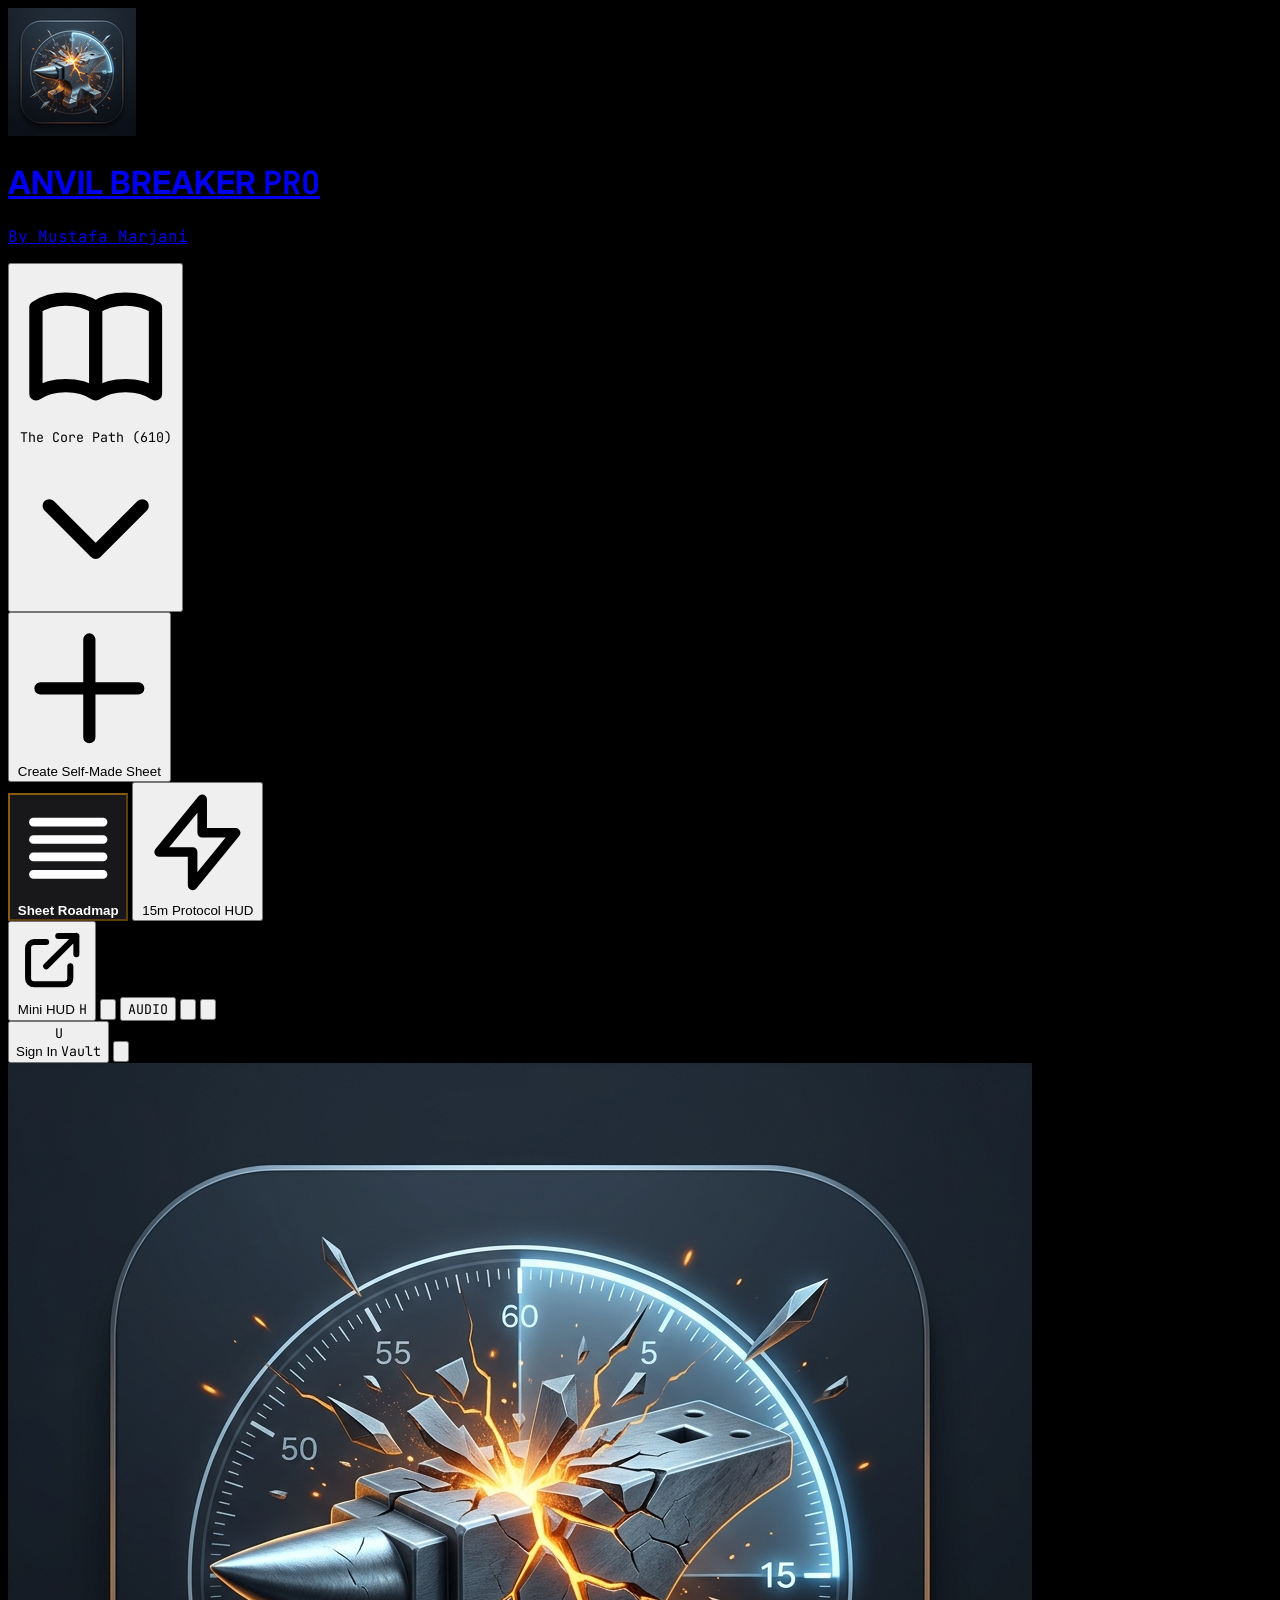
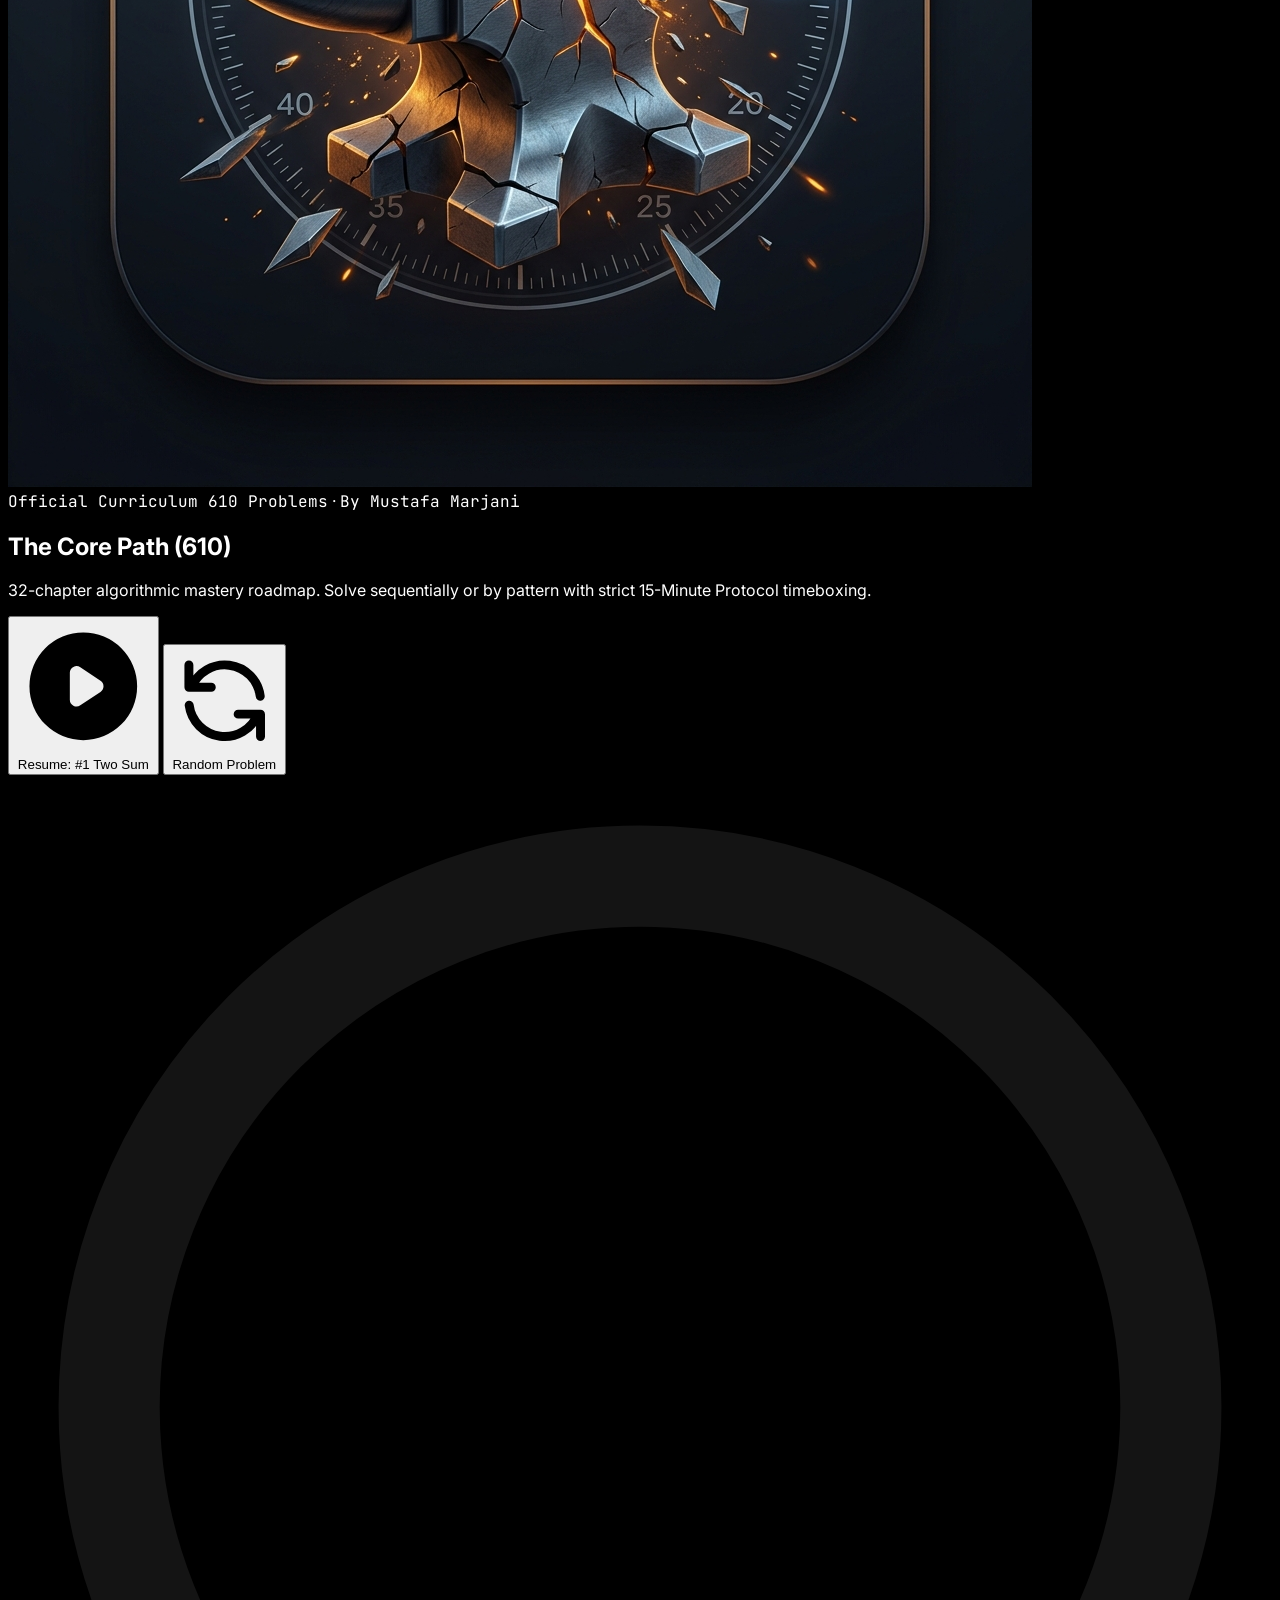
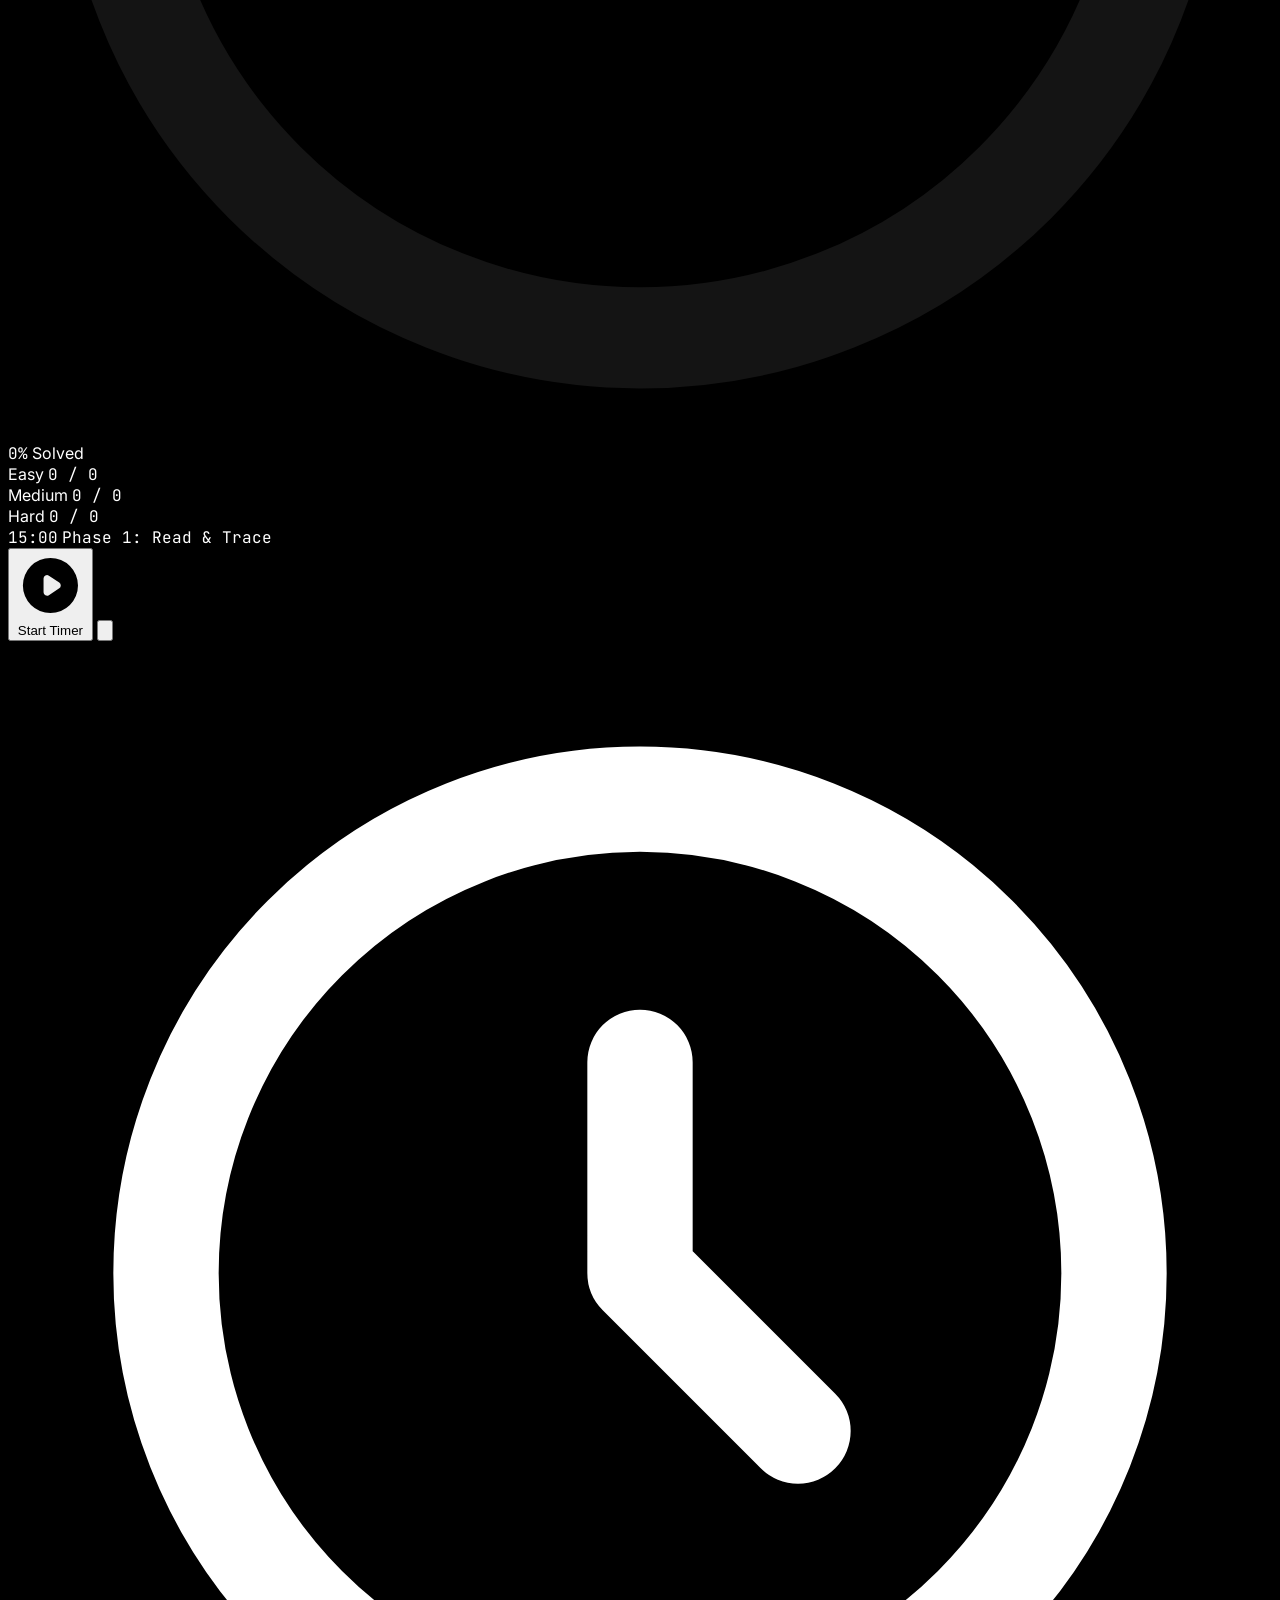
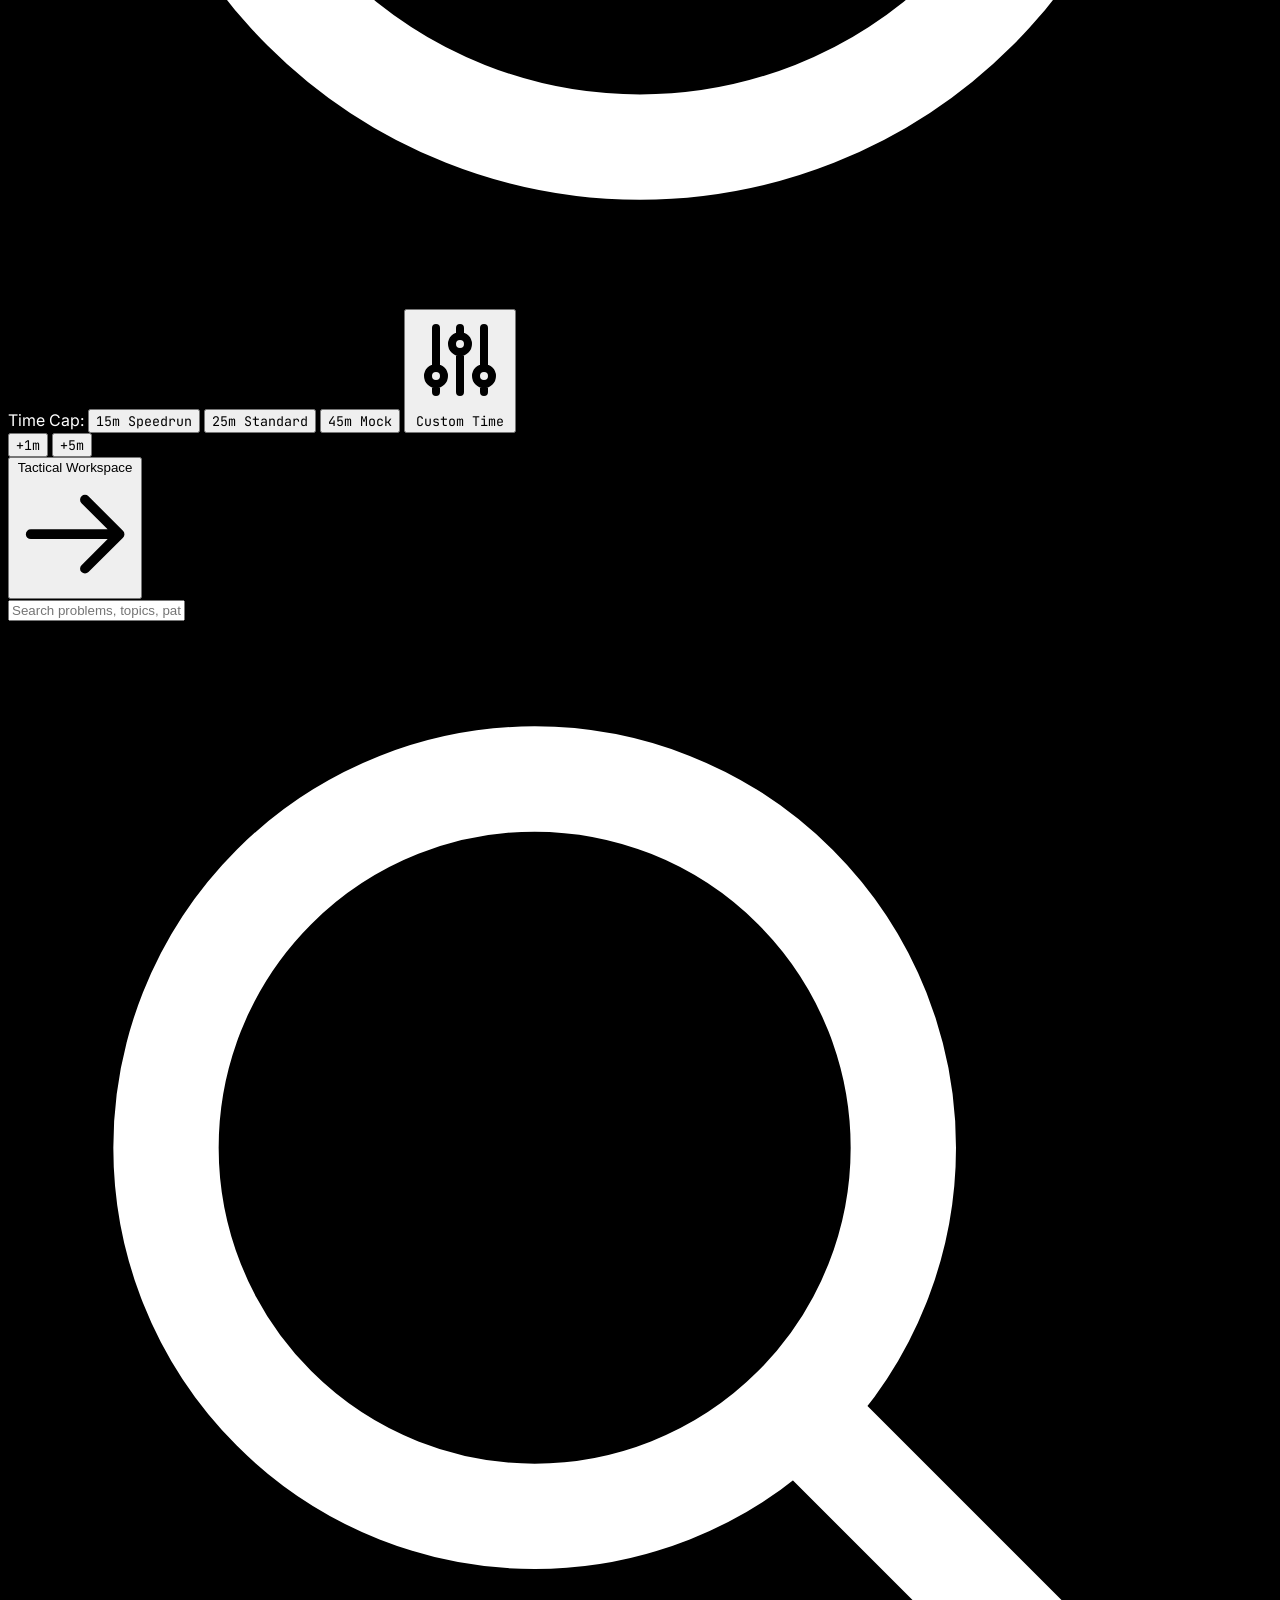
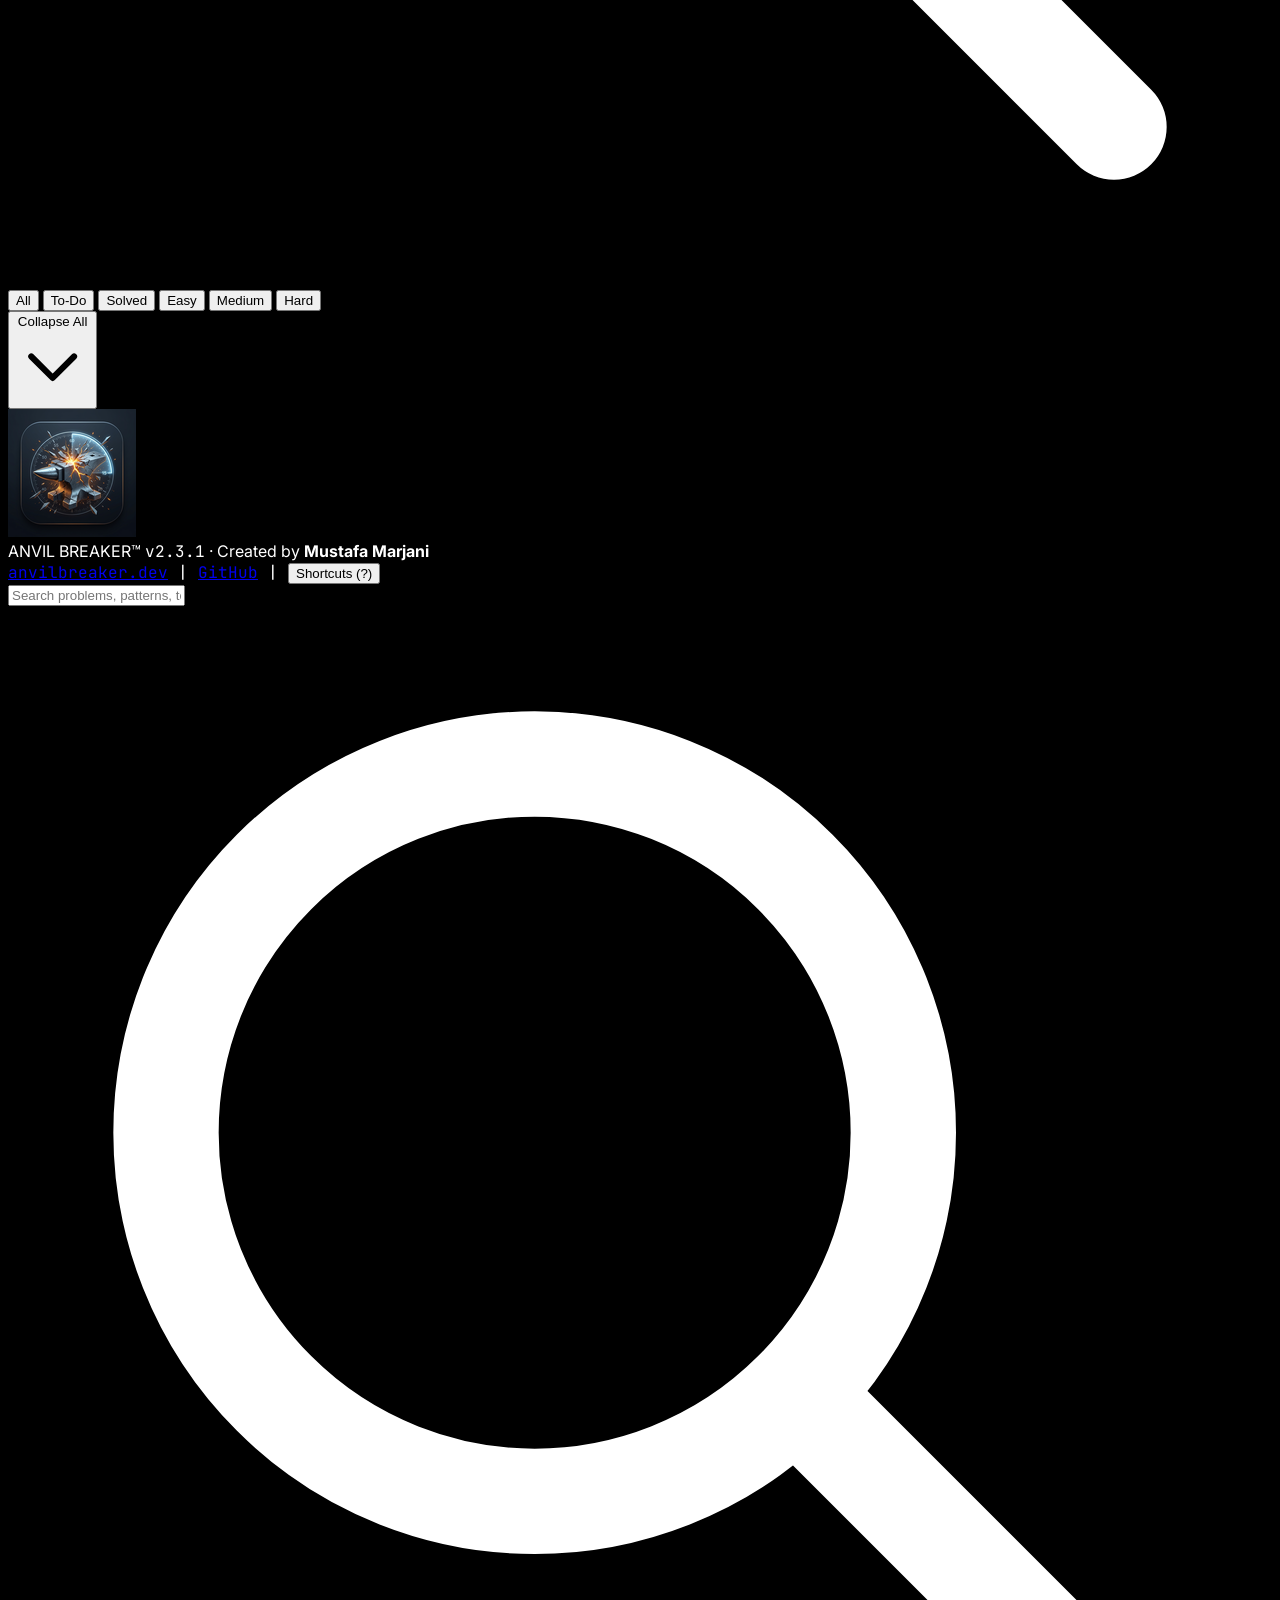
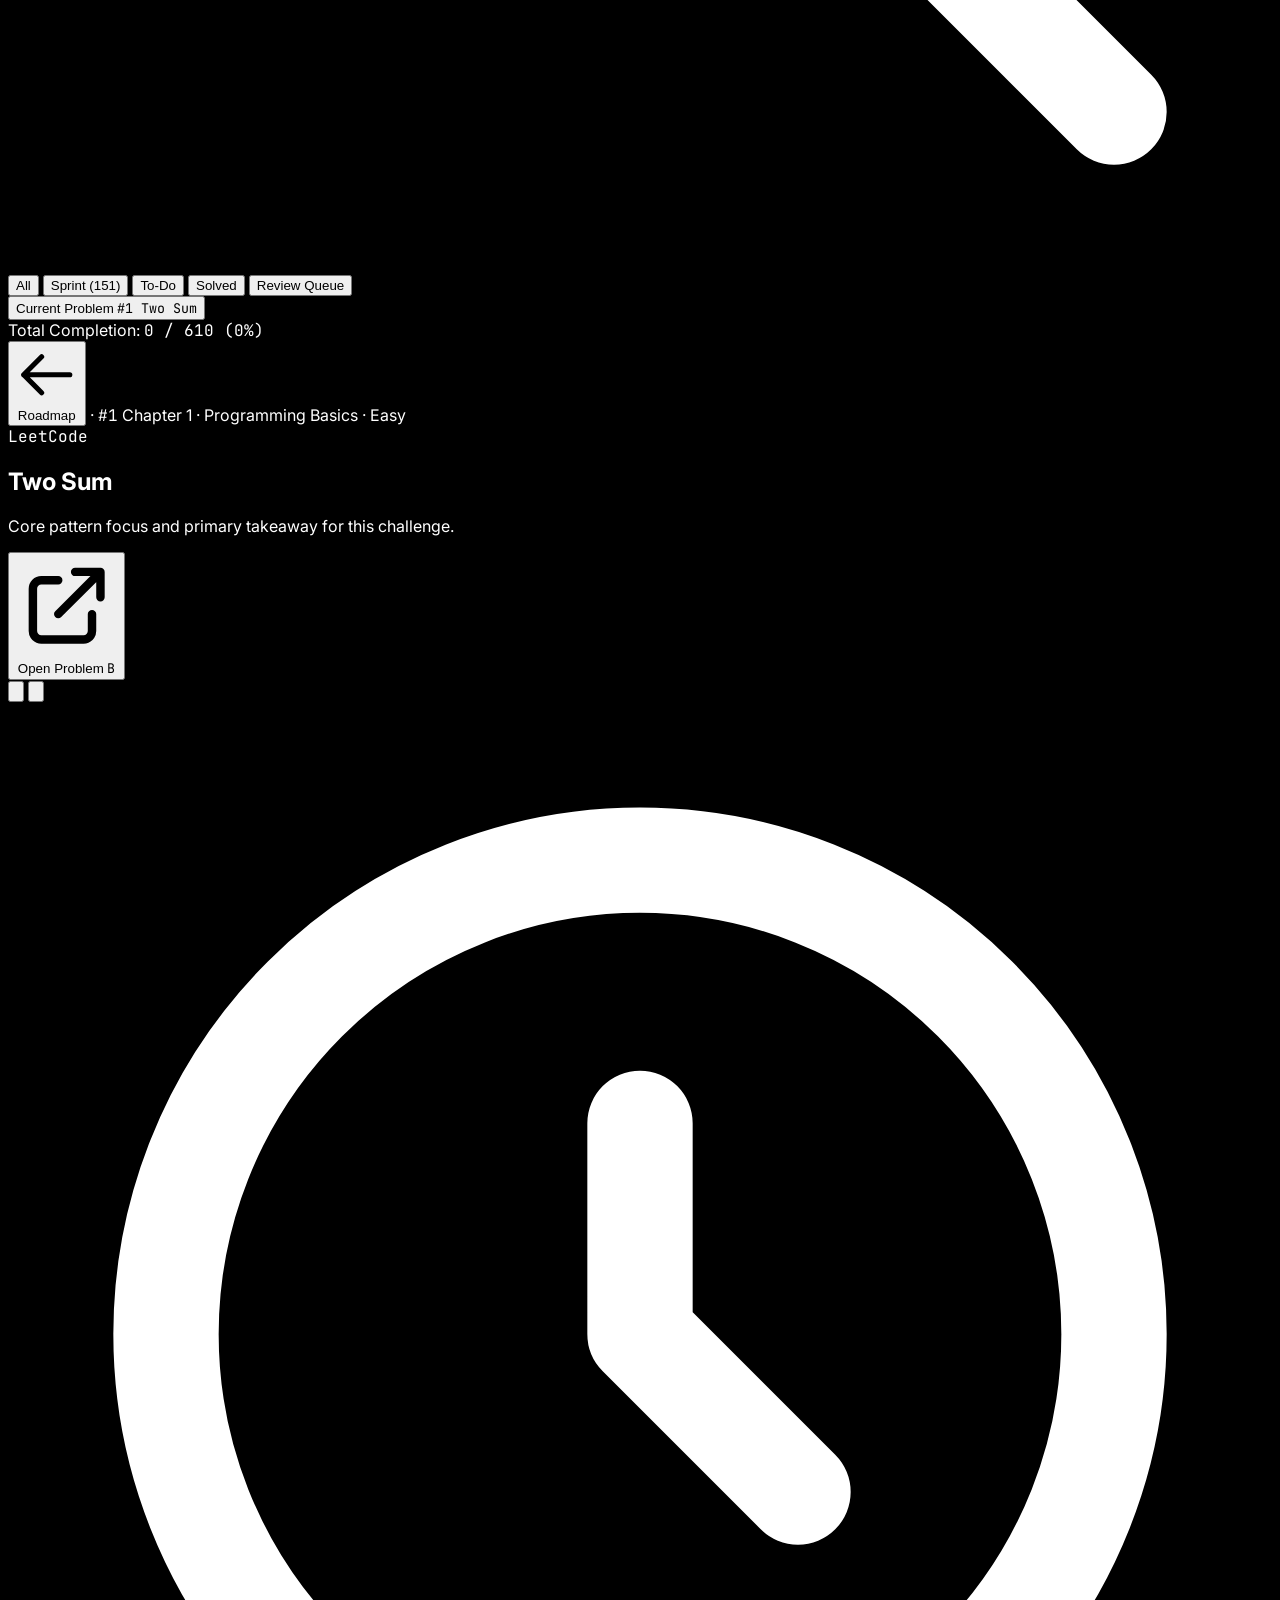
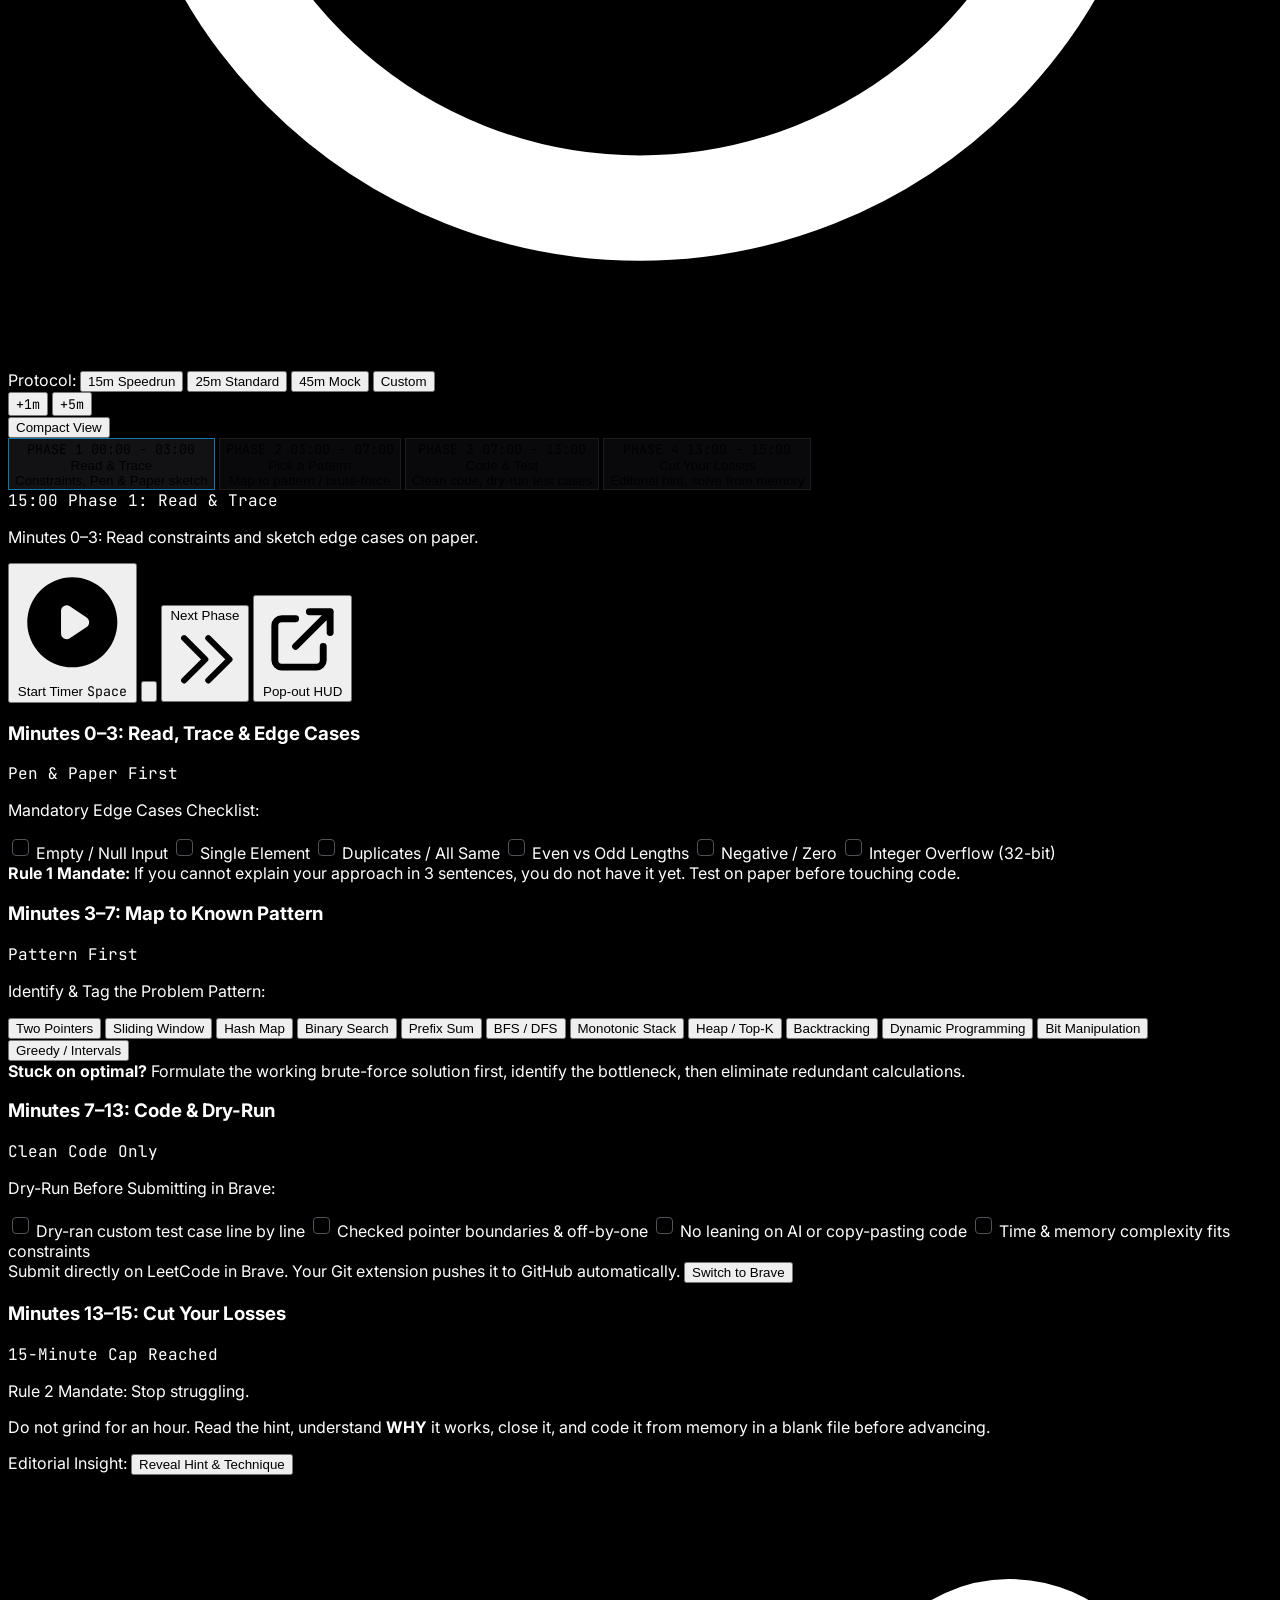
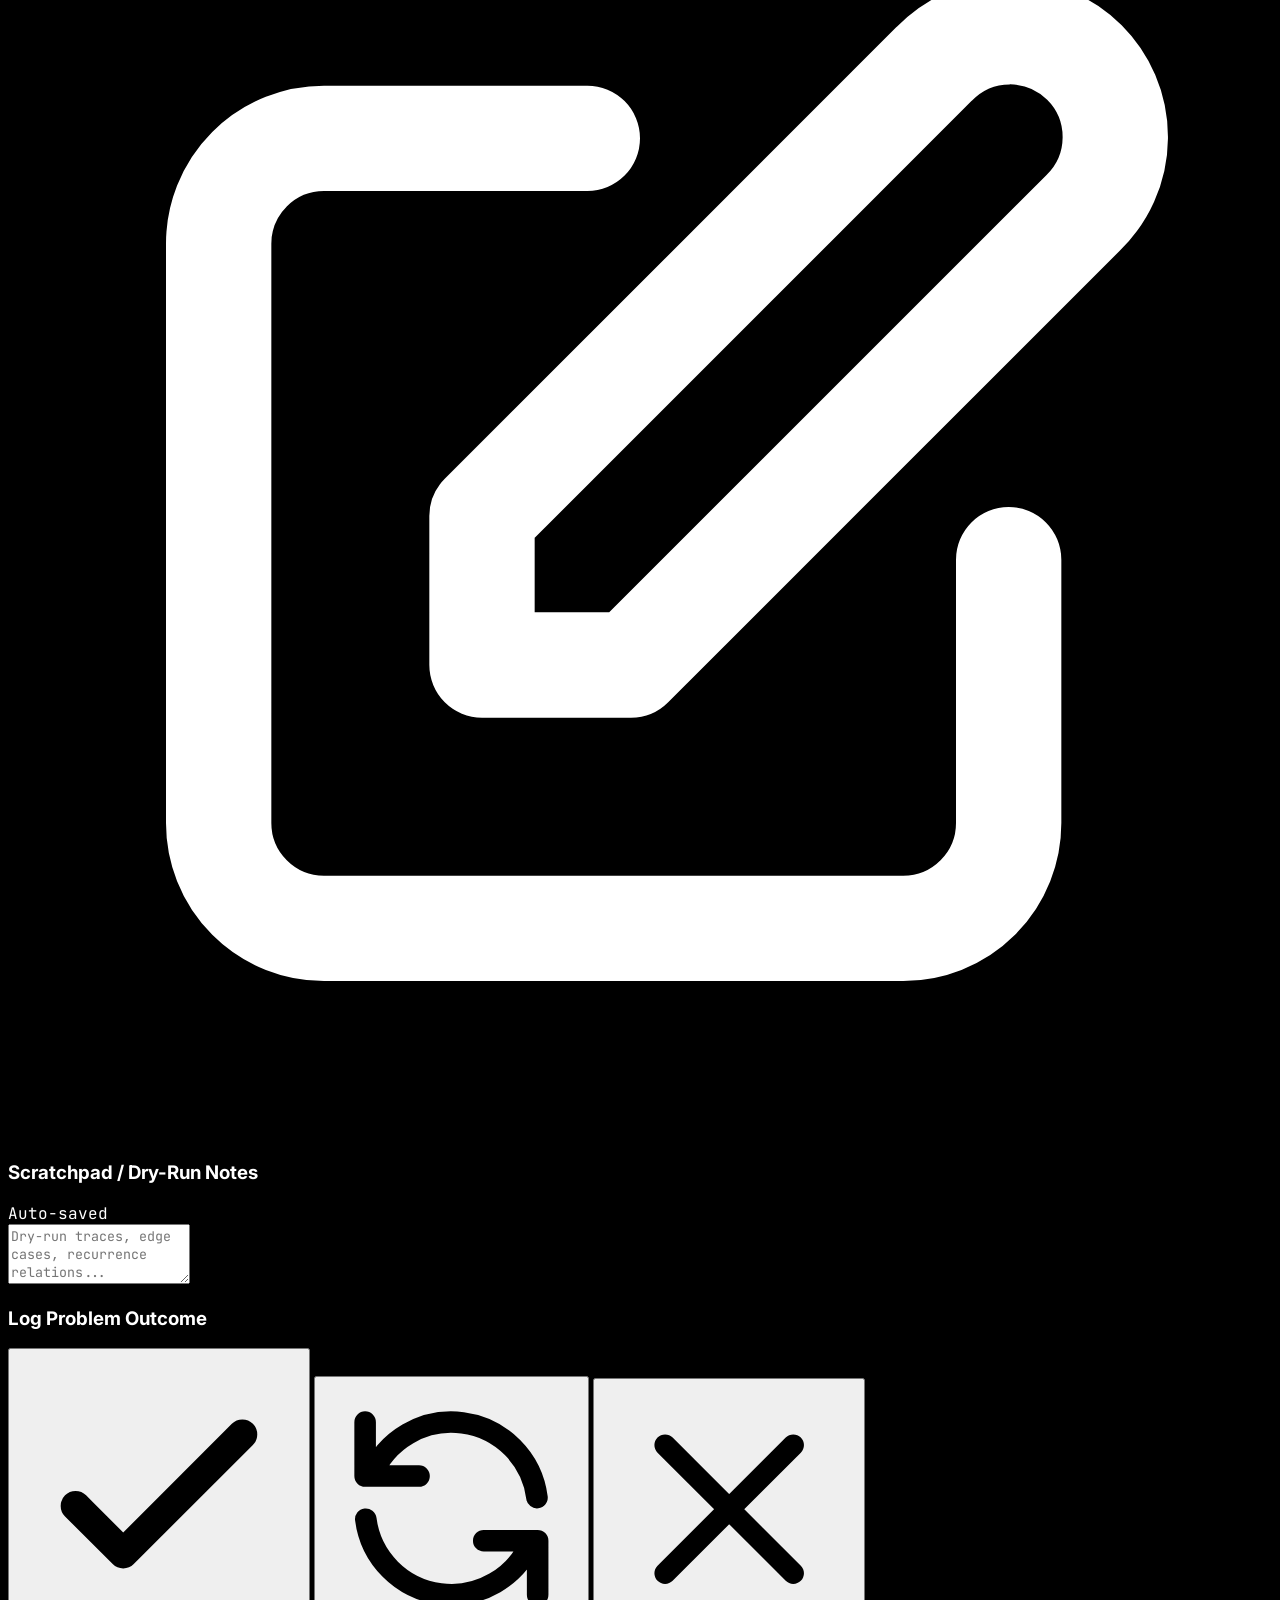
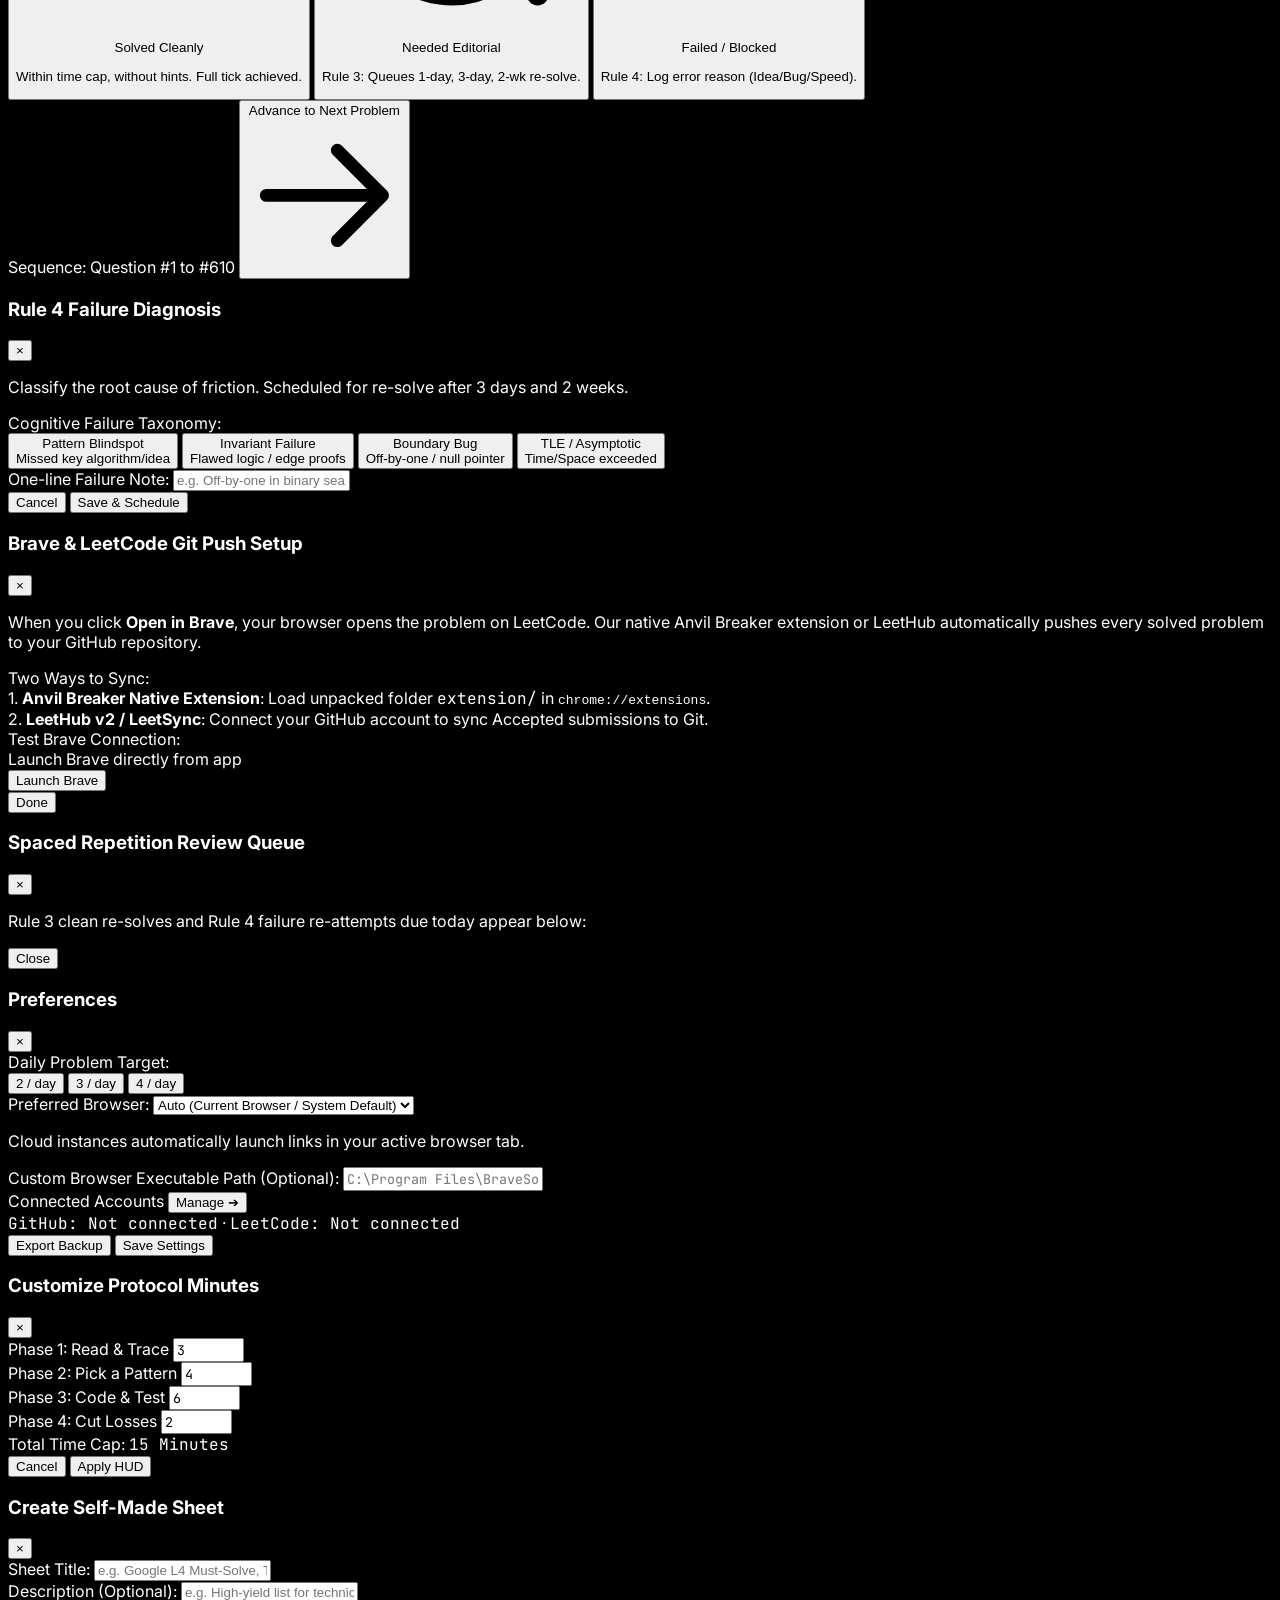
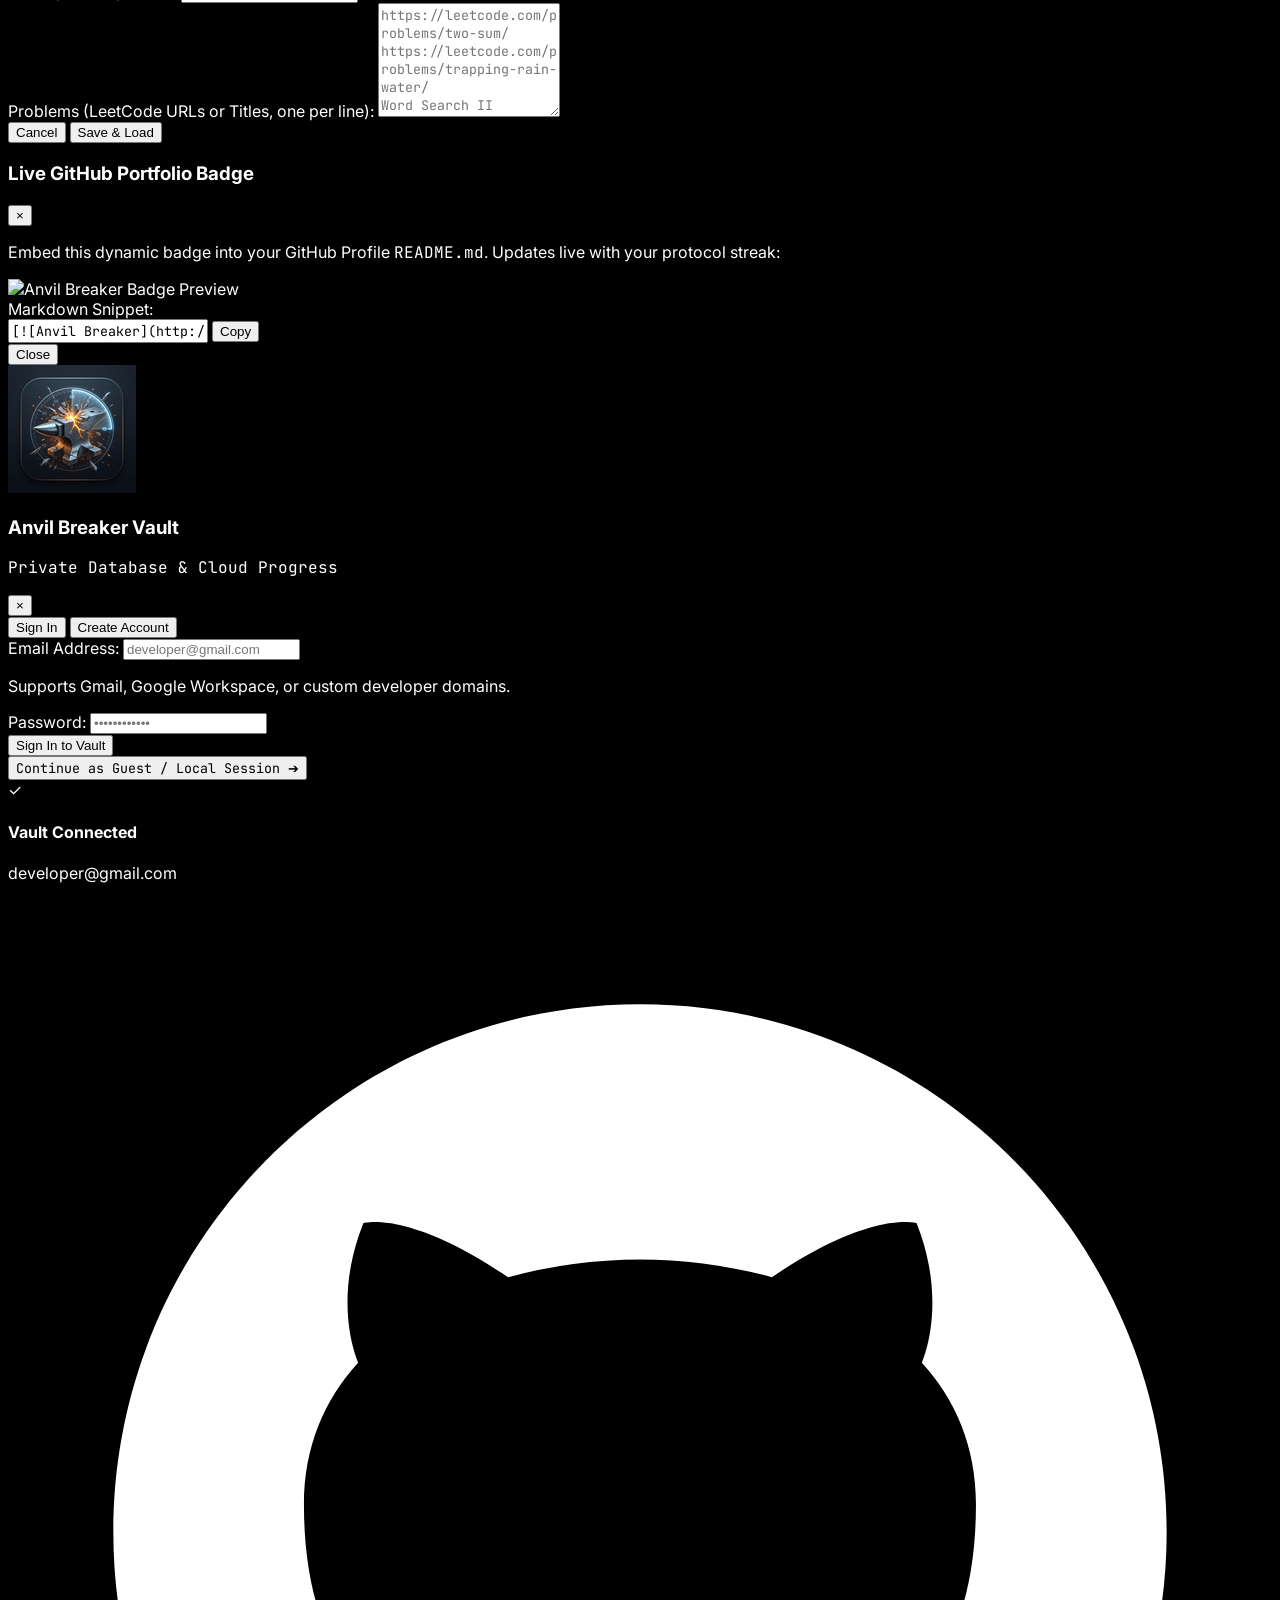
==== commit dd7c854e: "feat(auth): make root / the official Home Page with dynamic Sign Up/Login vault, private user databa" ====
--- a/static/index.html
+++ b/static/index.html
@@ -150,13 +150,18 @@
       </button>
 
       <!-- Dynamic User Profile & Cloud Vault Chip -->
-      <div class="relative pl-1">
+      <div class="relative pl-1 flex items-center space-x-1.5">
         <button id="btn-auth-user" class="flex items-center space-x-2 px-2.5 py-1.5 rounded-lg bg-surface2 hover:bg-surface3 border border-borderDefault transition text-xs font-medium" title="Account & Connected Platforms">
           <div id="user-avatar-badge" class="w-5 h-5 rounded-full bg-amber-500/20 text-amber-400 border border-amber-500/30 flex items-center justify-center font-bold font-mono text-[10px]">
             U
           </div>
           <span id="user-display-name" class="text-zinc-200 hidden md:inline truncate max-w-[100px]">Sign In</span>
           <span id="user-connected-pill" class="hidden sm:inline-flex items-center px-1.5 py-0.2 rounded text-[9px] font-mono bg-surface3 text-zinc-400 border border-borderSubtle">Vault</span>
+        </button>
+
+        <!-- Fast Sign Out Button -->
+        <button id="btn-header-logout" class="p-2 rounded-lg bg-surface2 hover:bg-surface3 border border-borderDefault text-zinc-400 hover:text-rose-400 transition" title="Sign Out of Private Vault" aria-label="Sign Out">
+          <svg class="w-4 h-4" fill="none" stroke="currentColor" viewBox="0 0 24 24"><path stroke-linecap="round" stroke-linejoin="round" stroke-width="2" d="M17 16l4-4m0 0l-4-4m4 4H7m6 4v1a3 3 0 01-3 3H6a3 3 0 01-3-3V7a3 3 0 013-3h4a3 3 0 013 3v1"/></svg>
         </button>
       </div>
     </div>
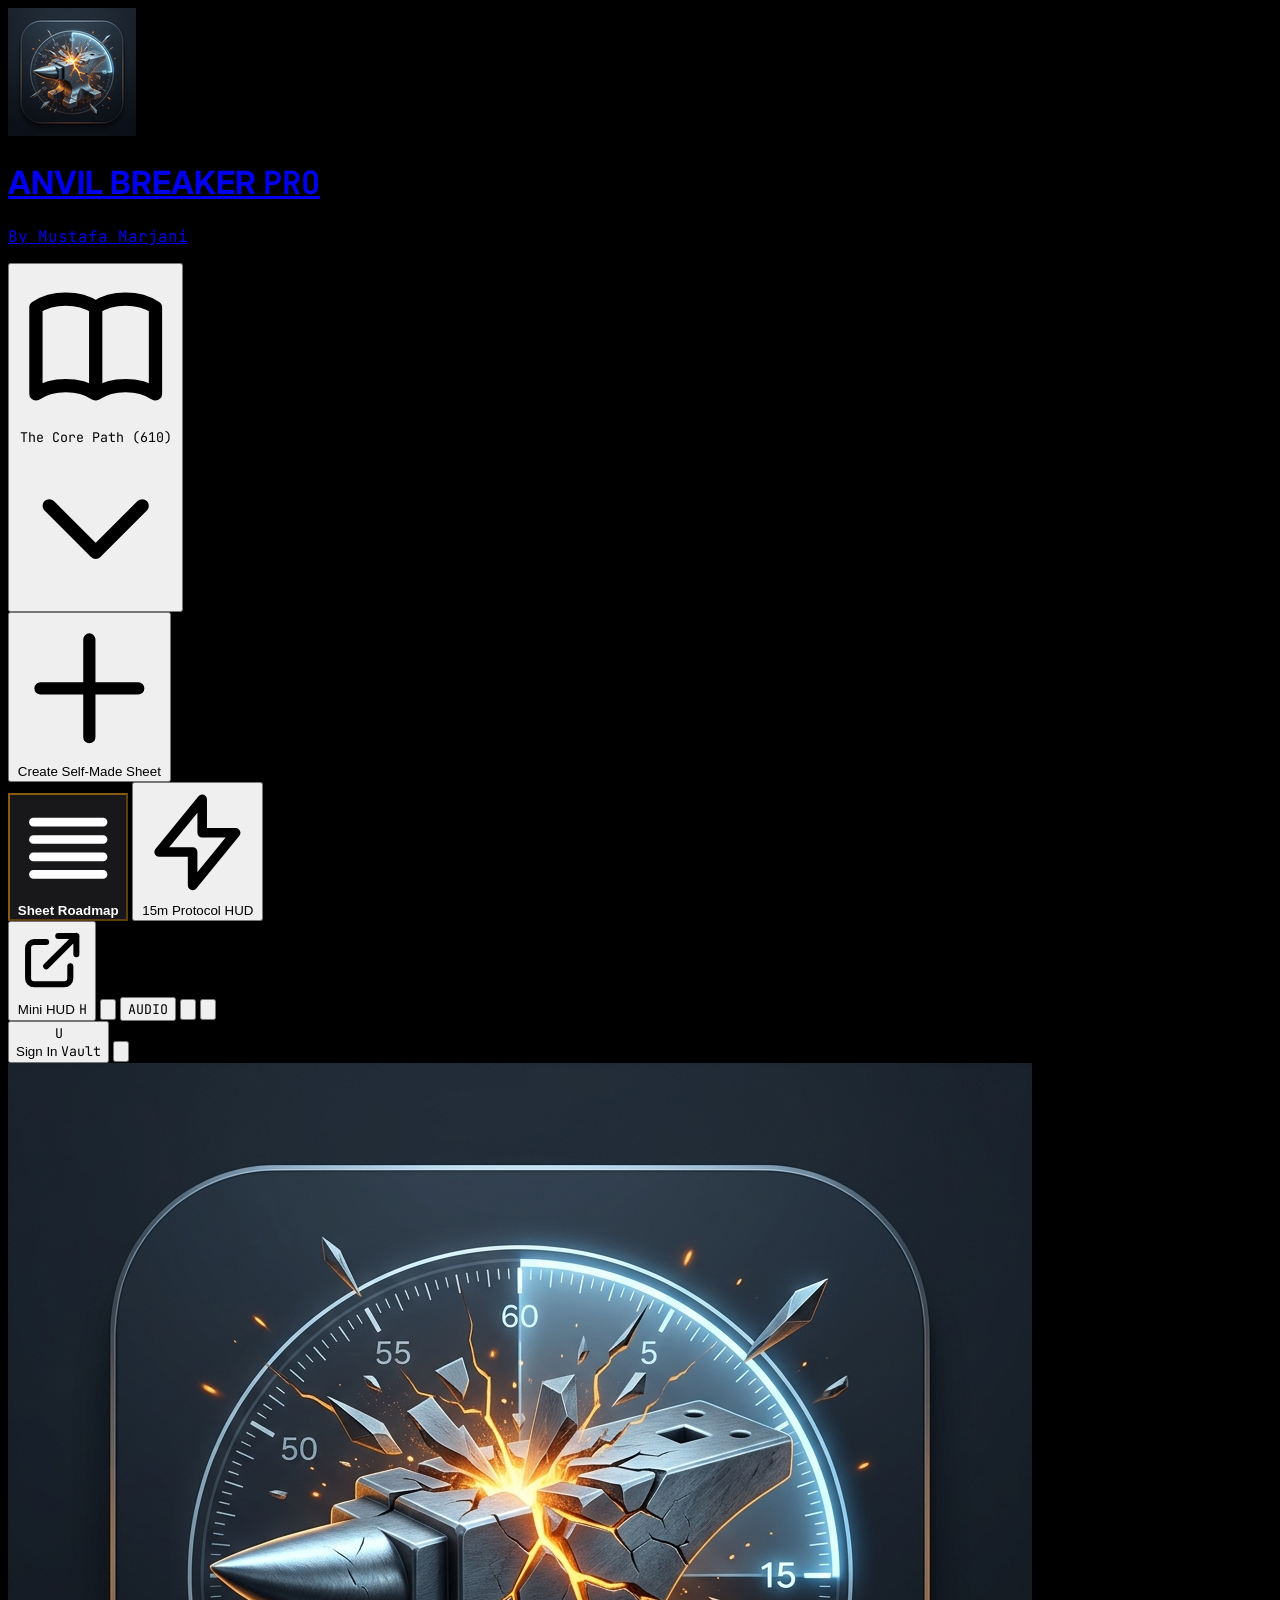
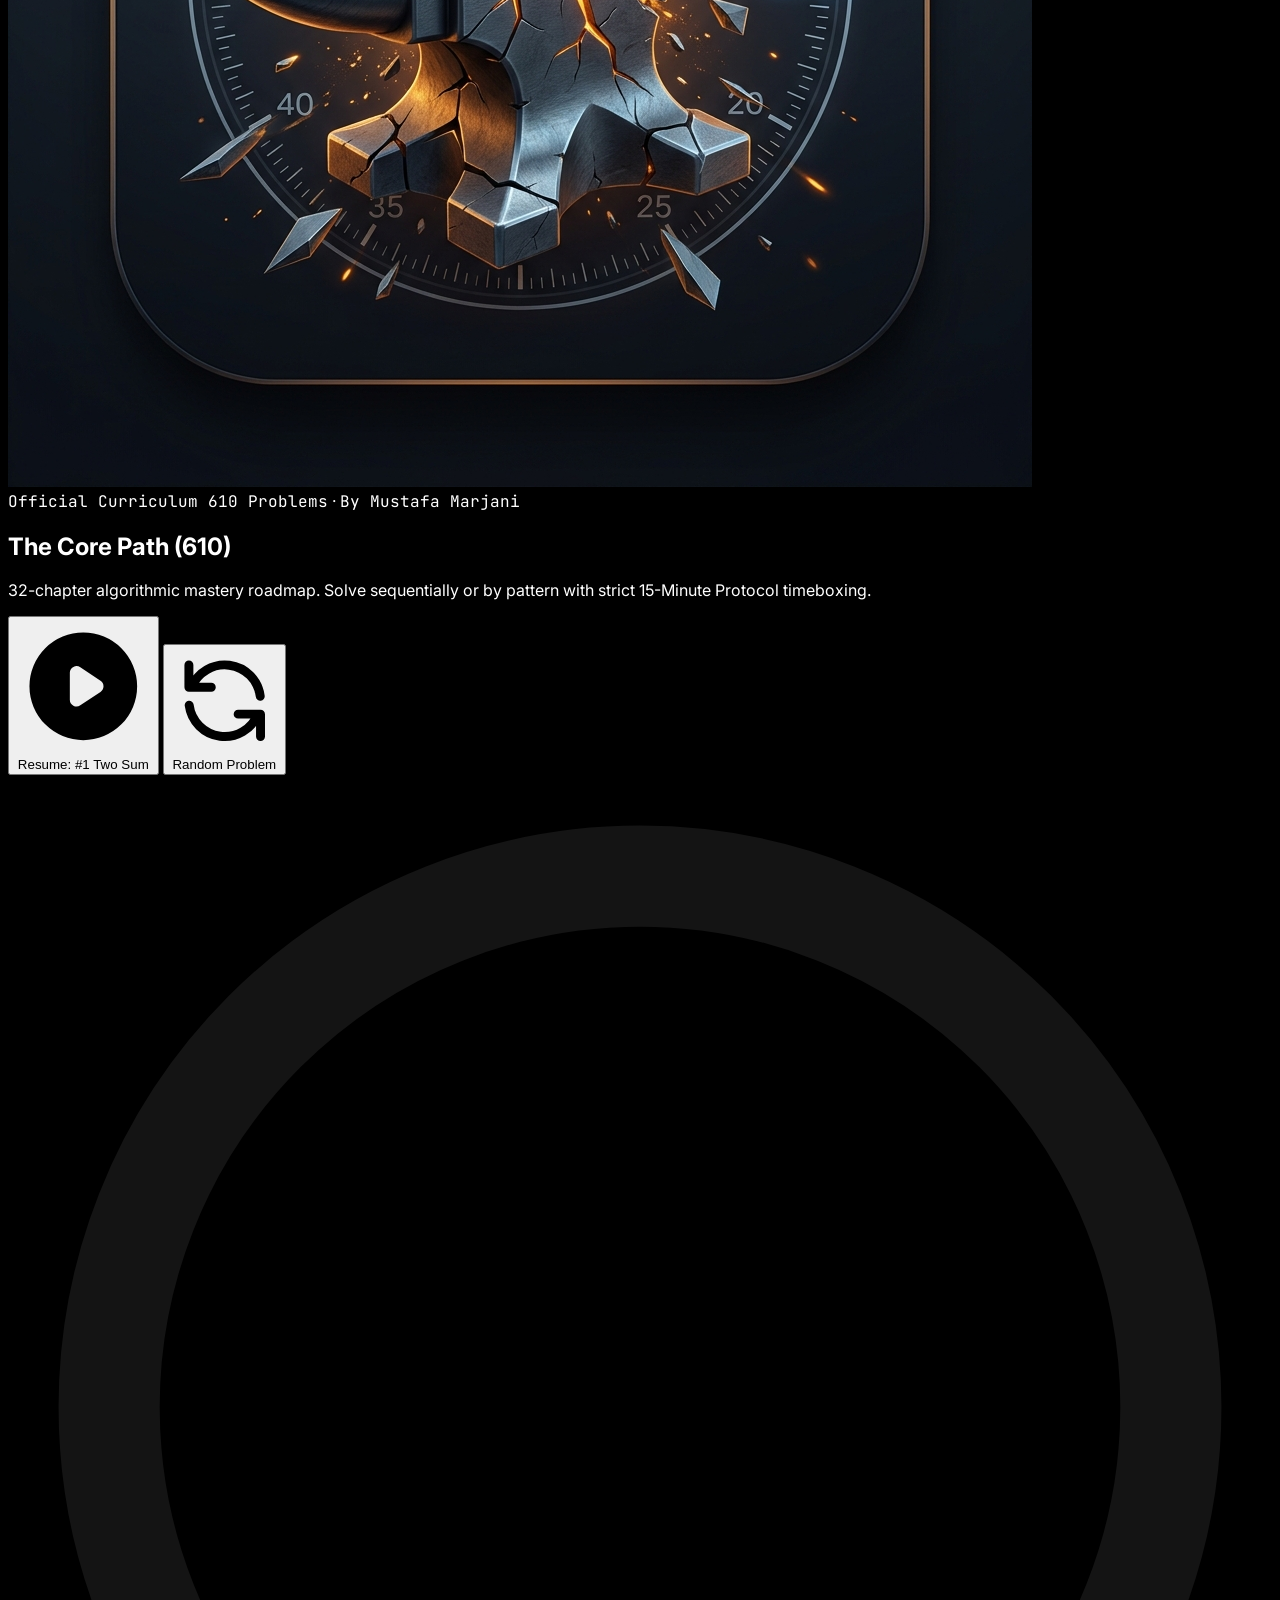
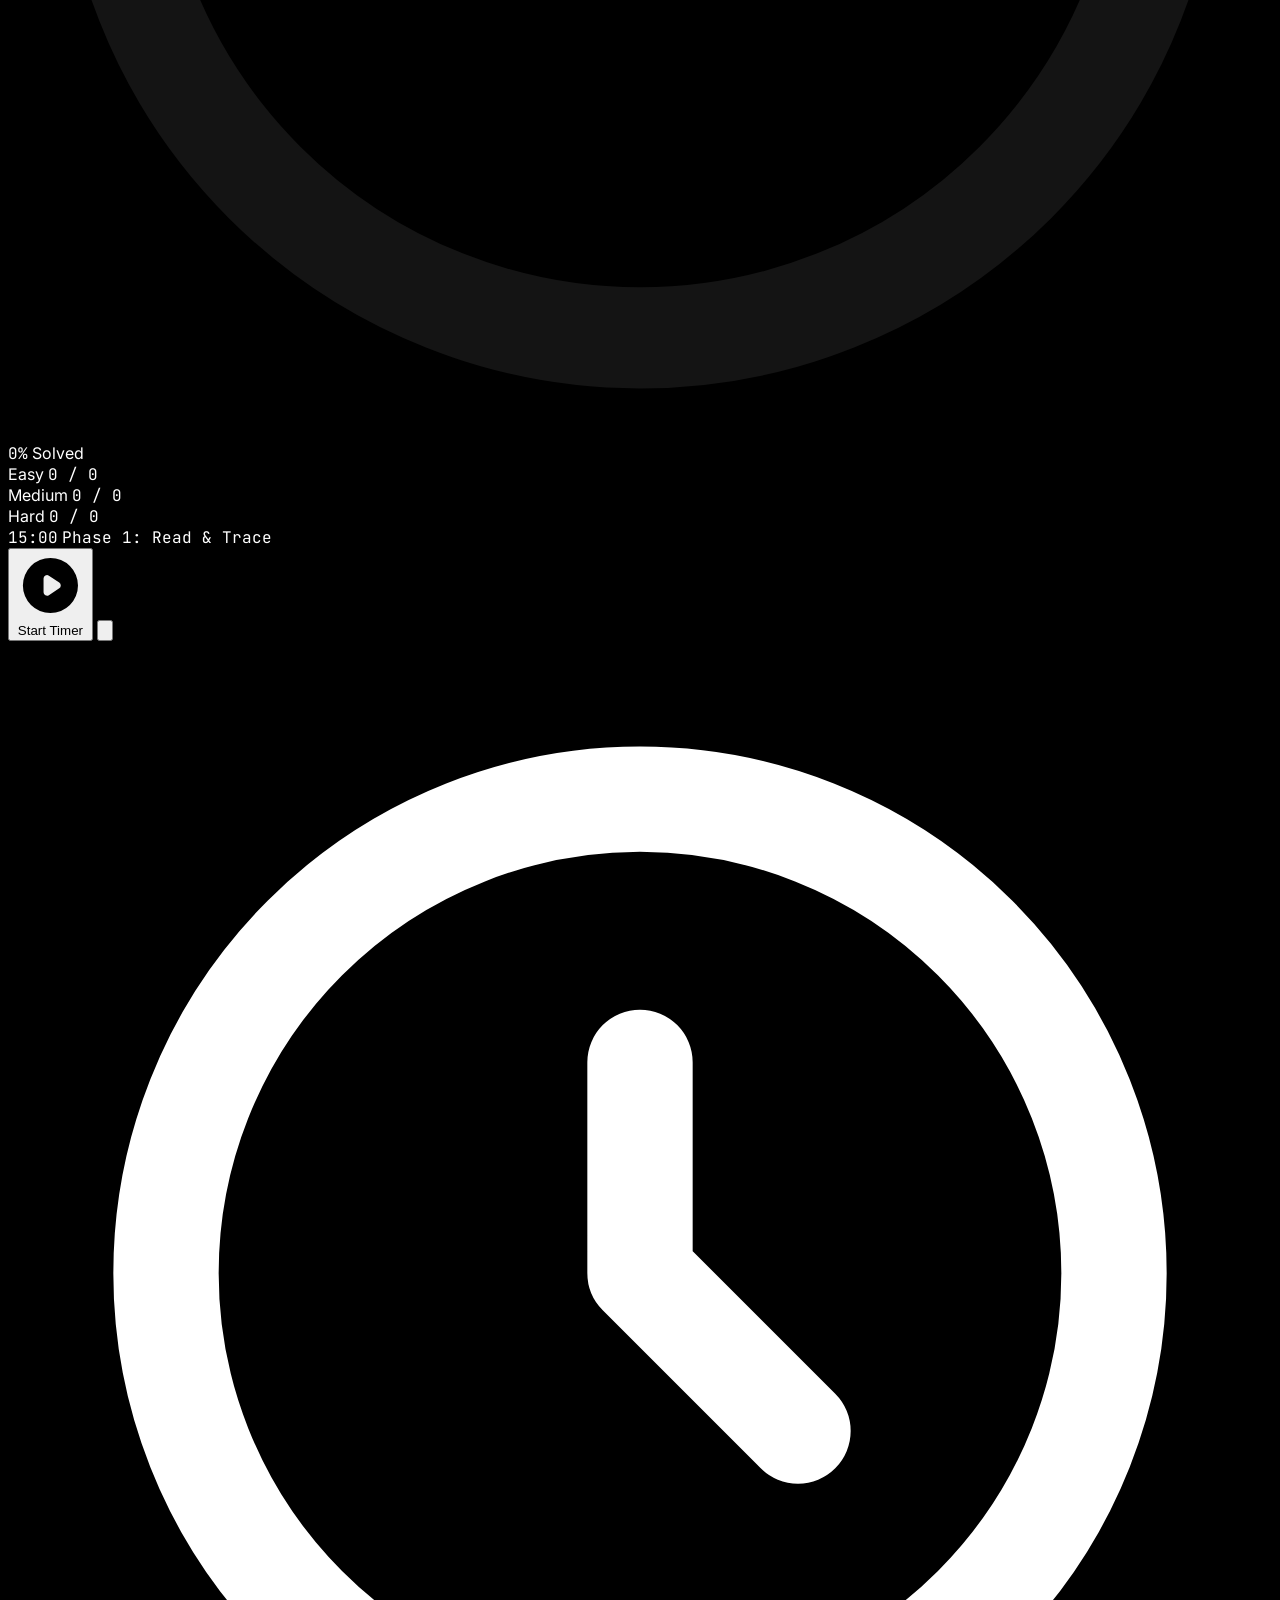
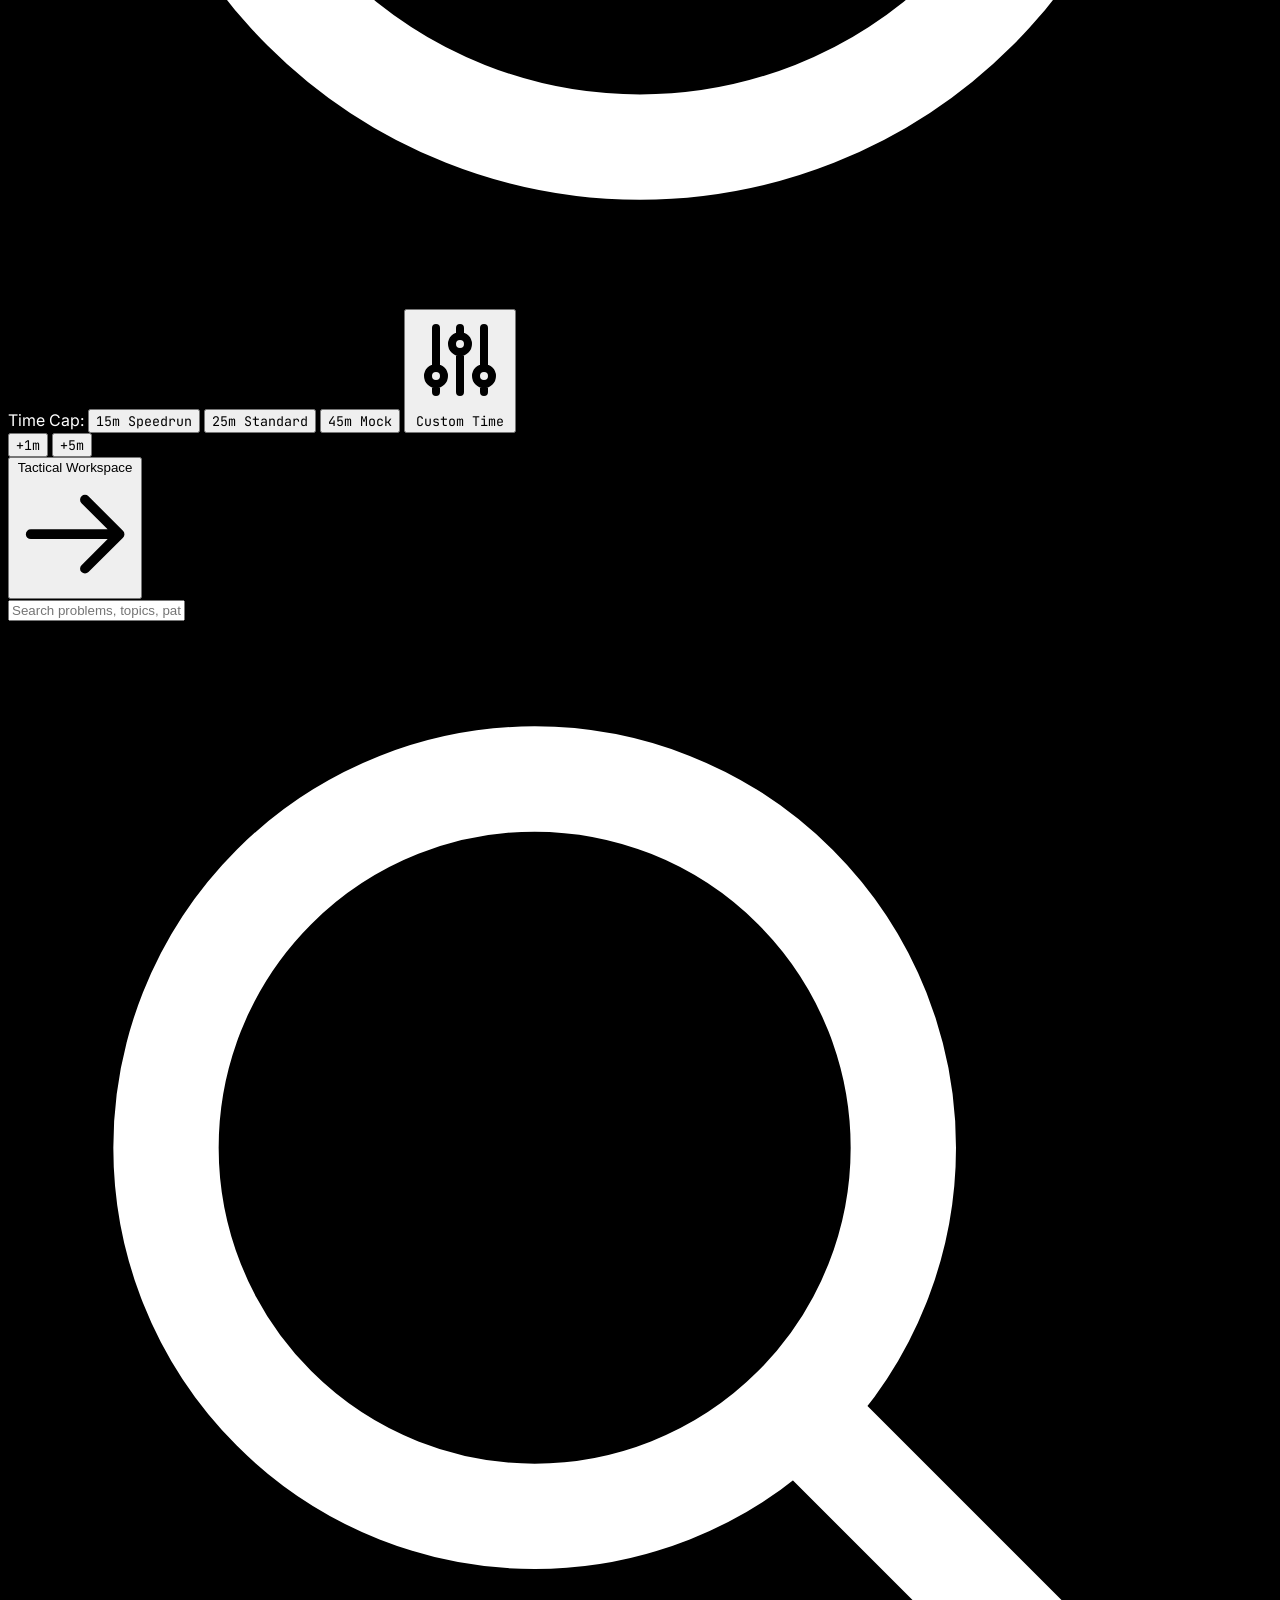
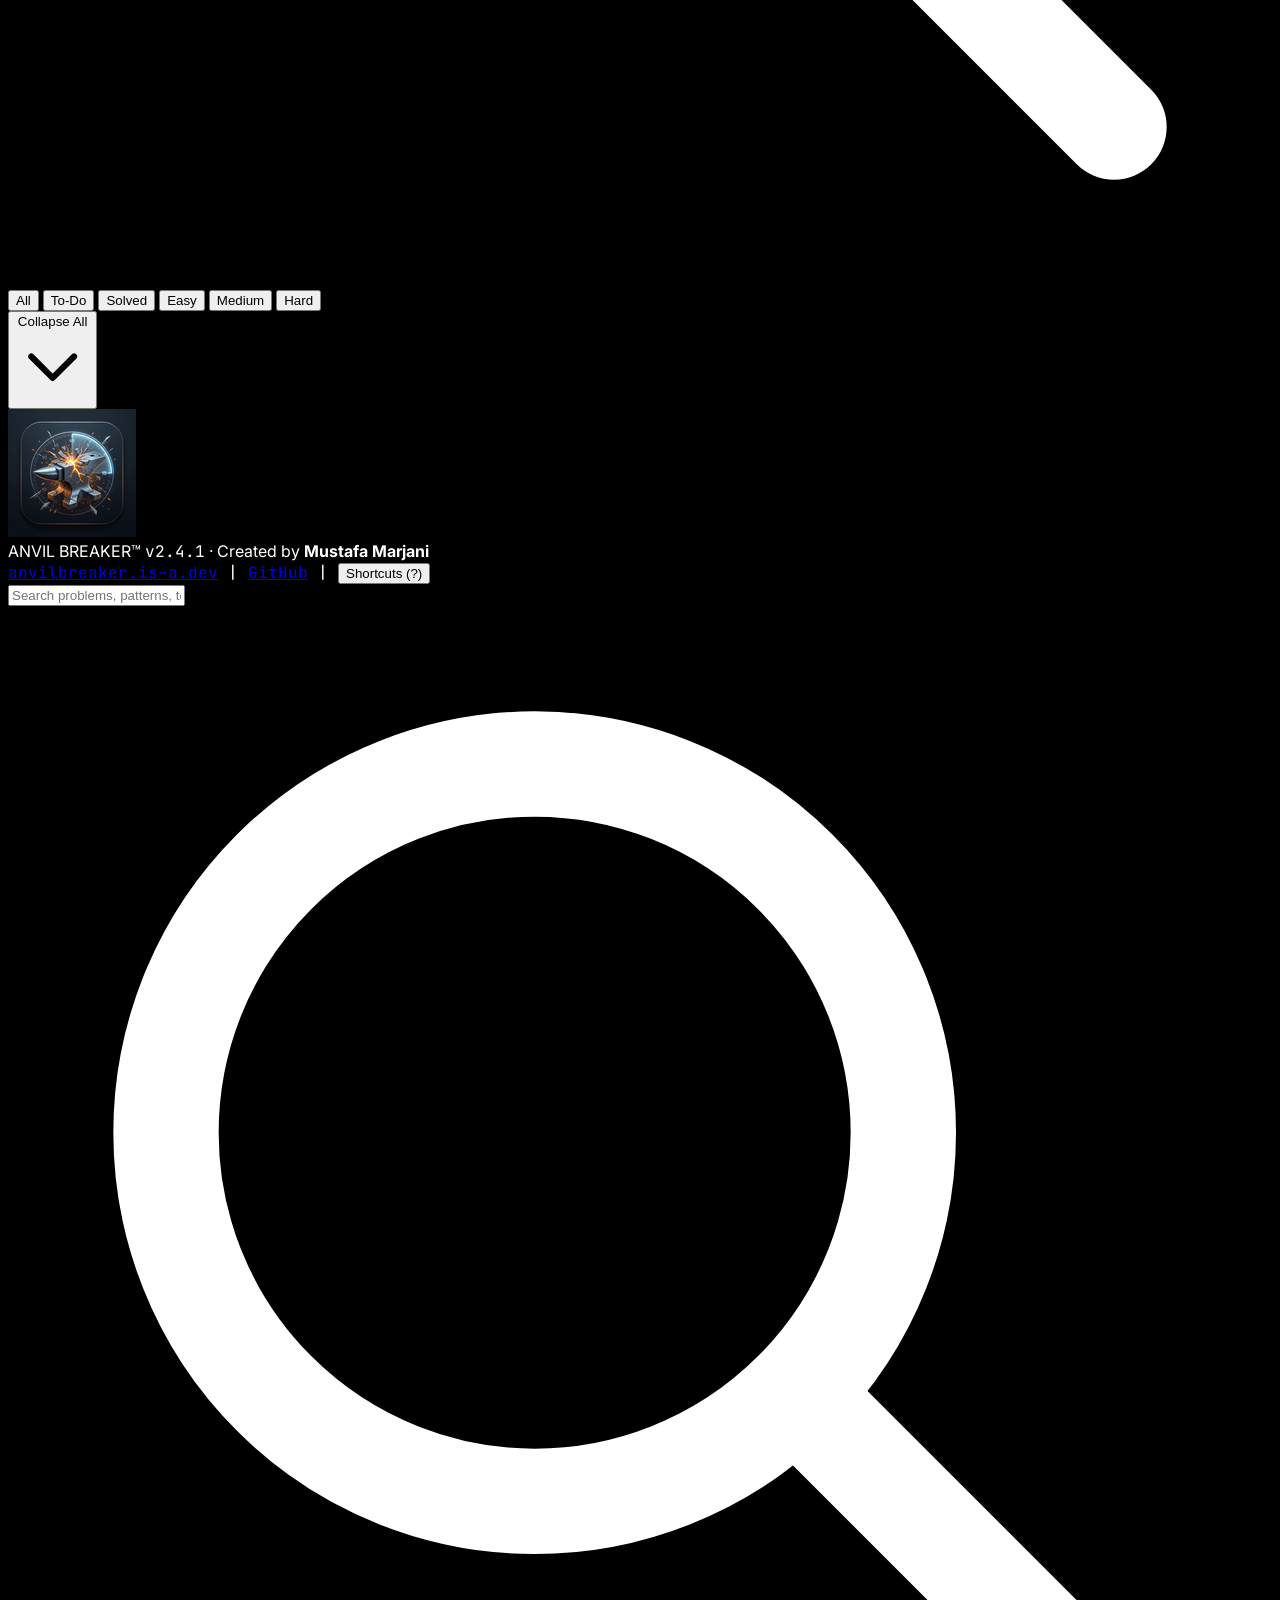
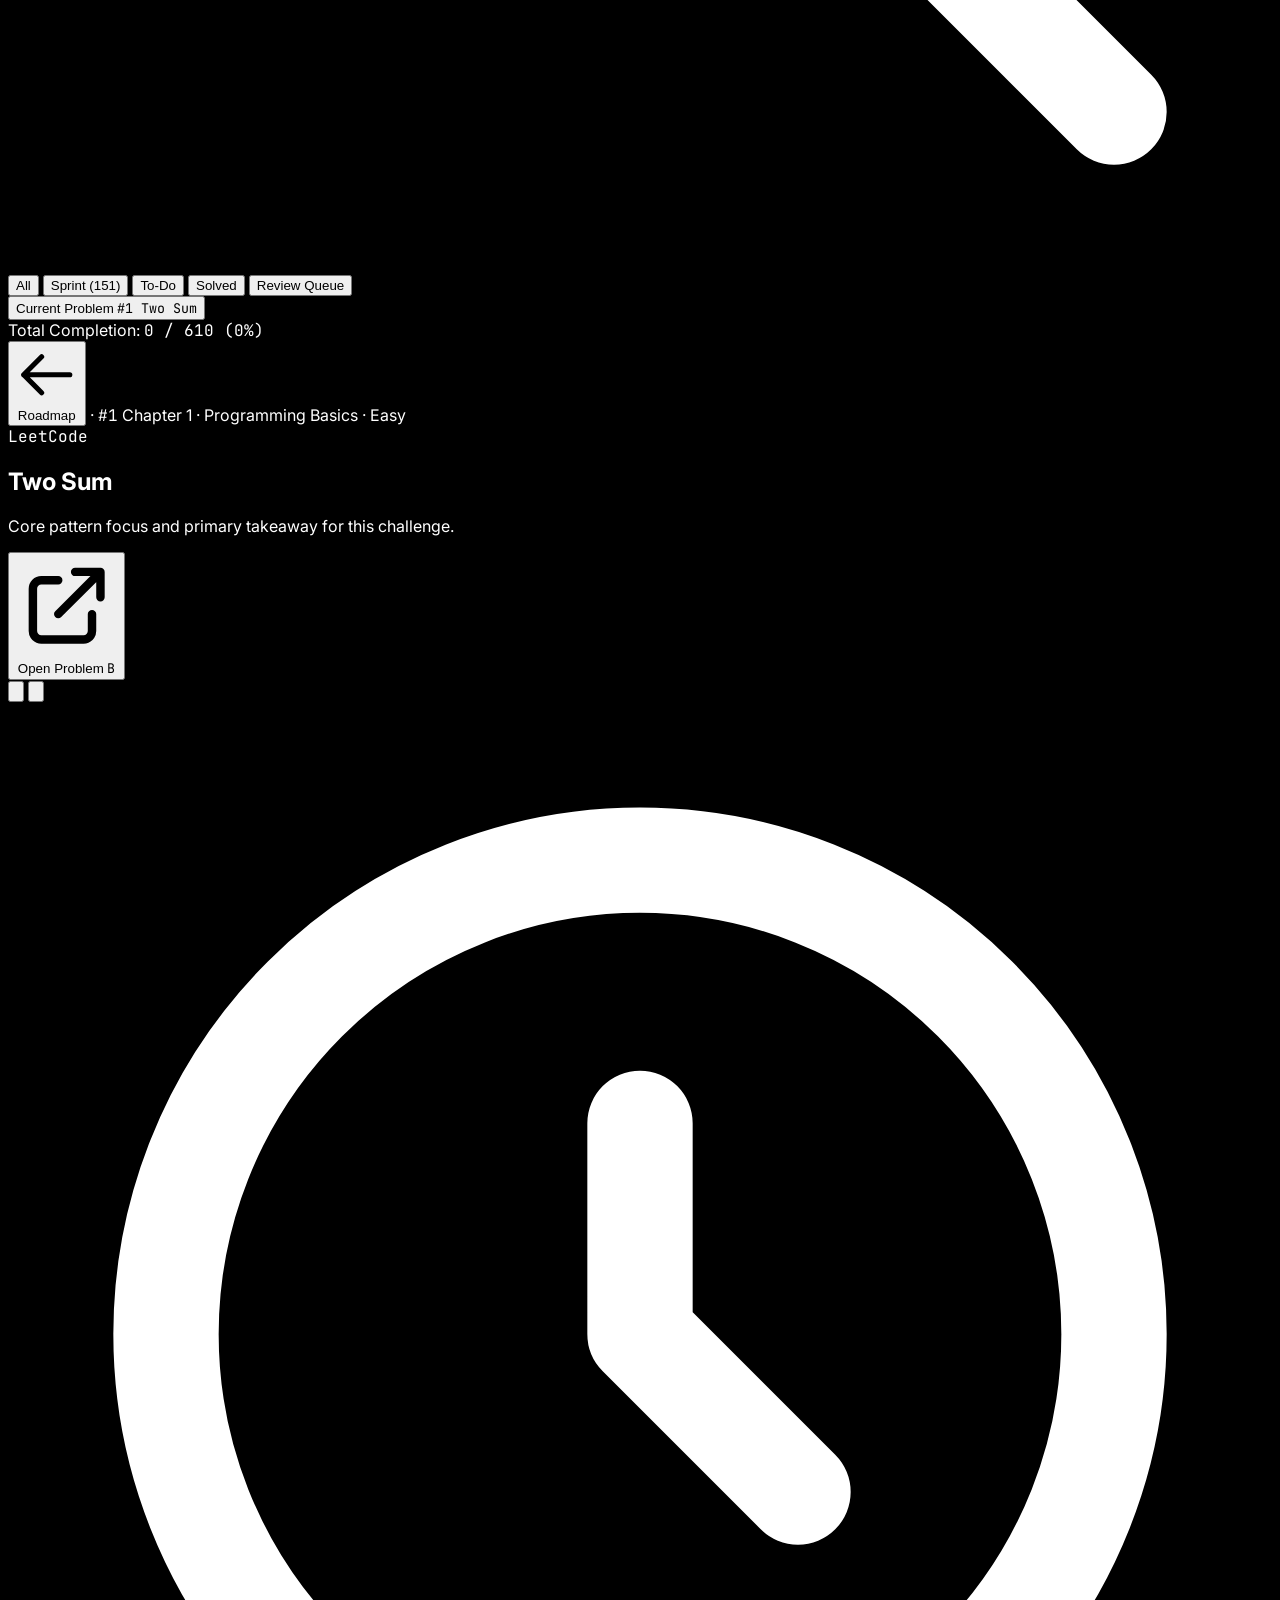
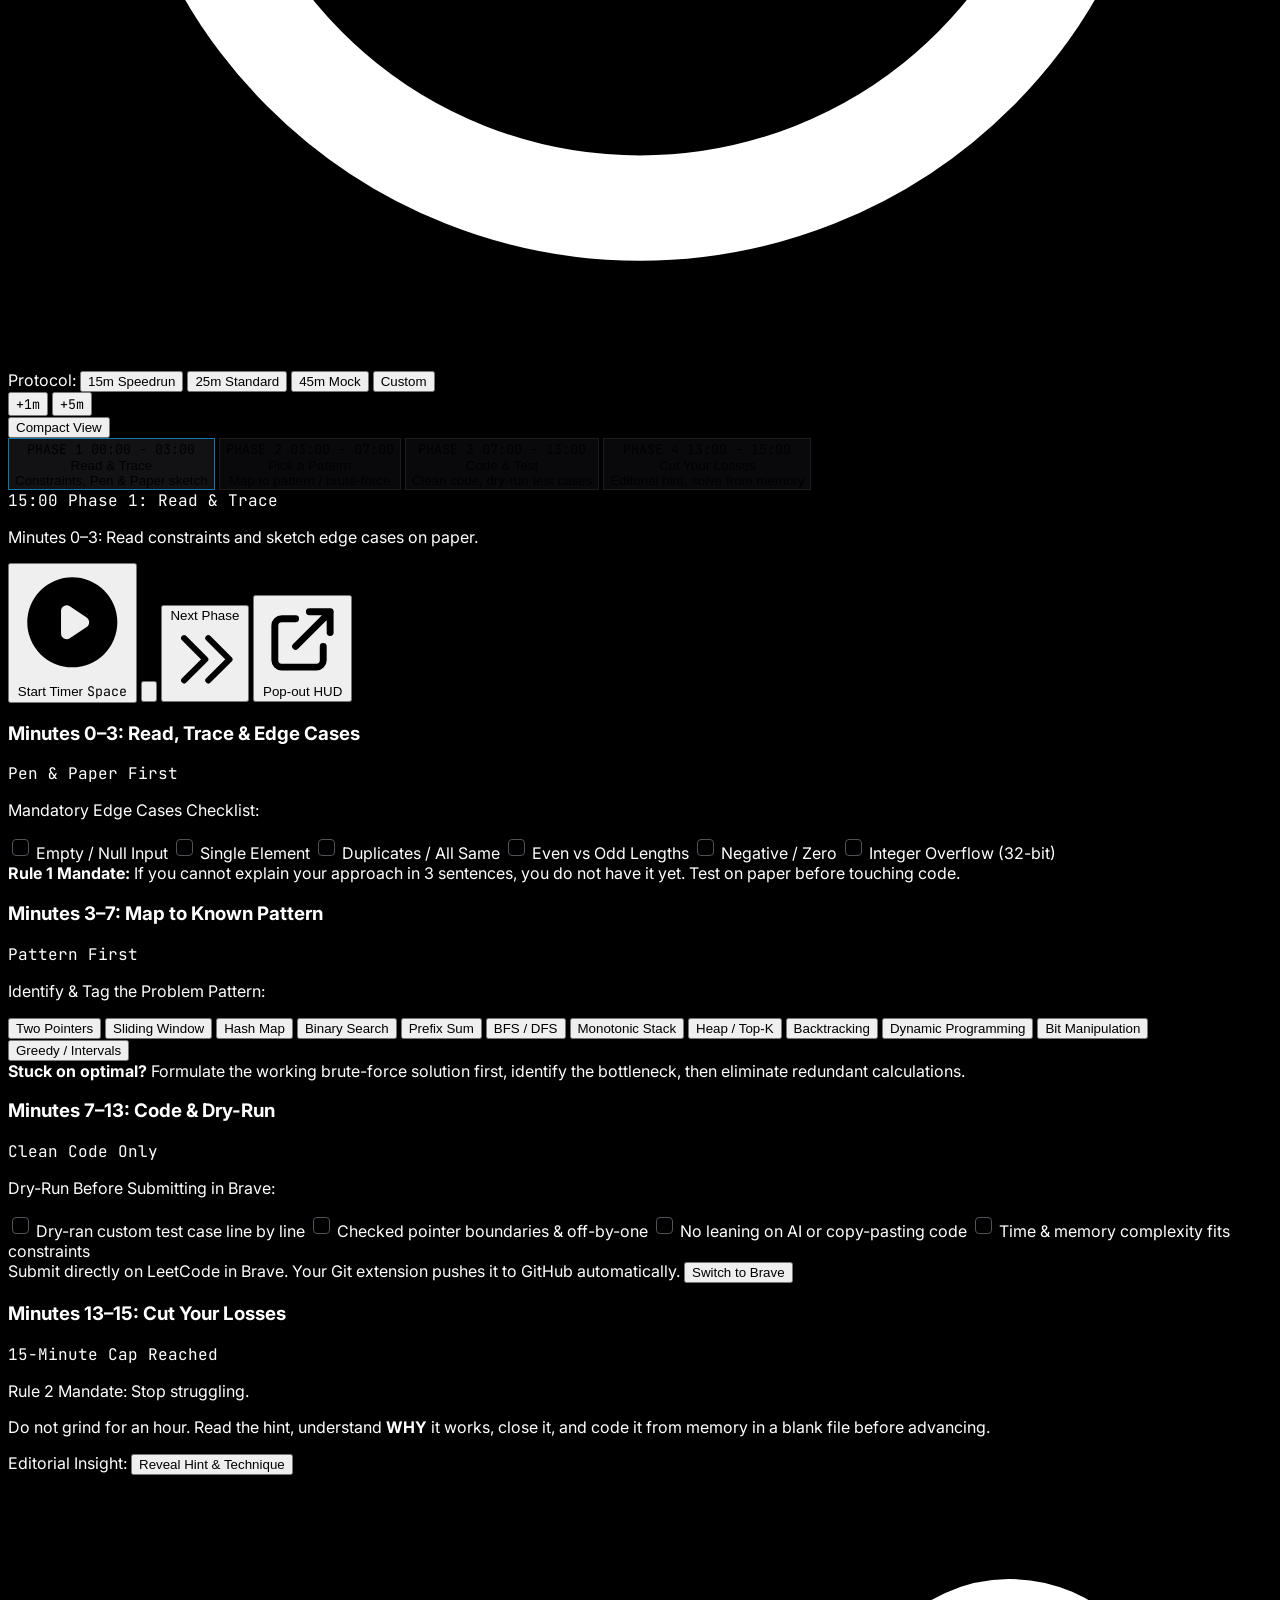
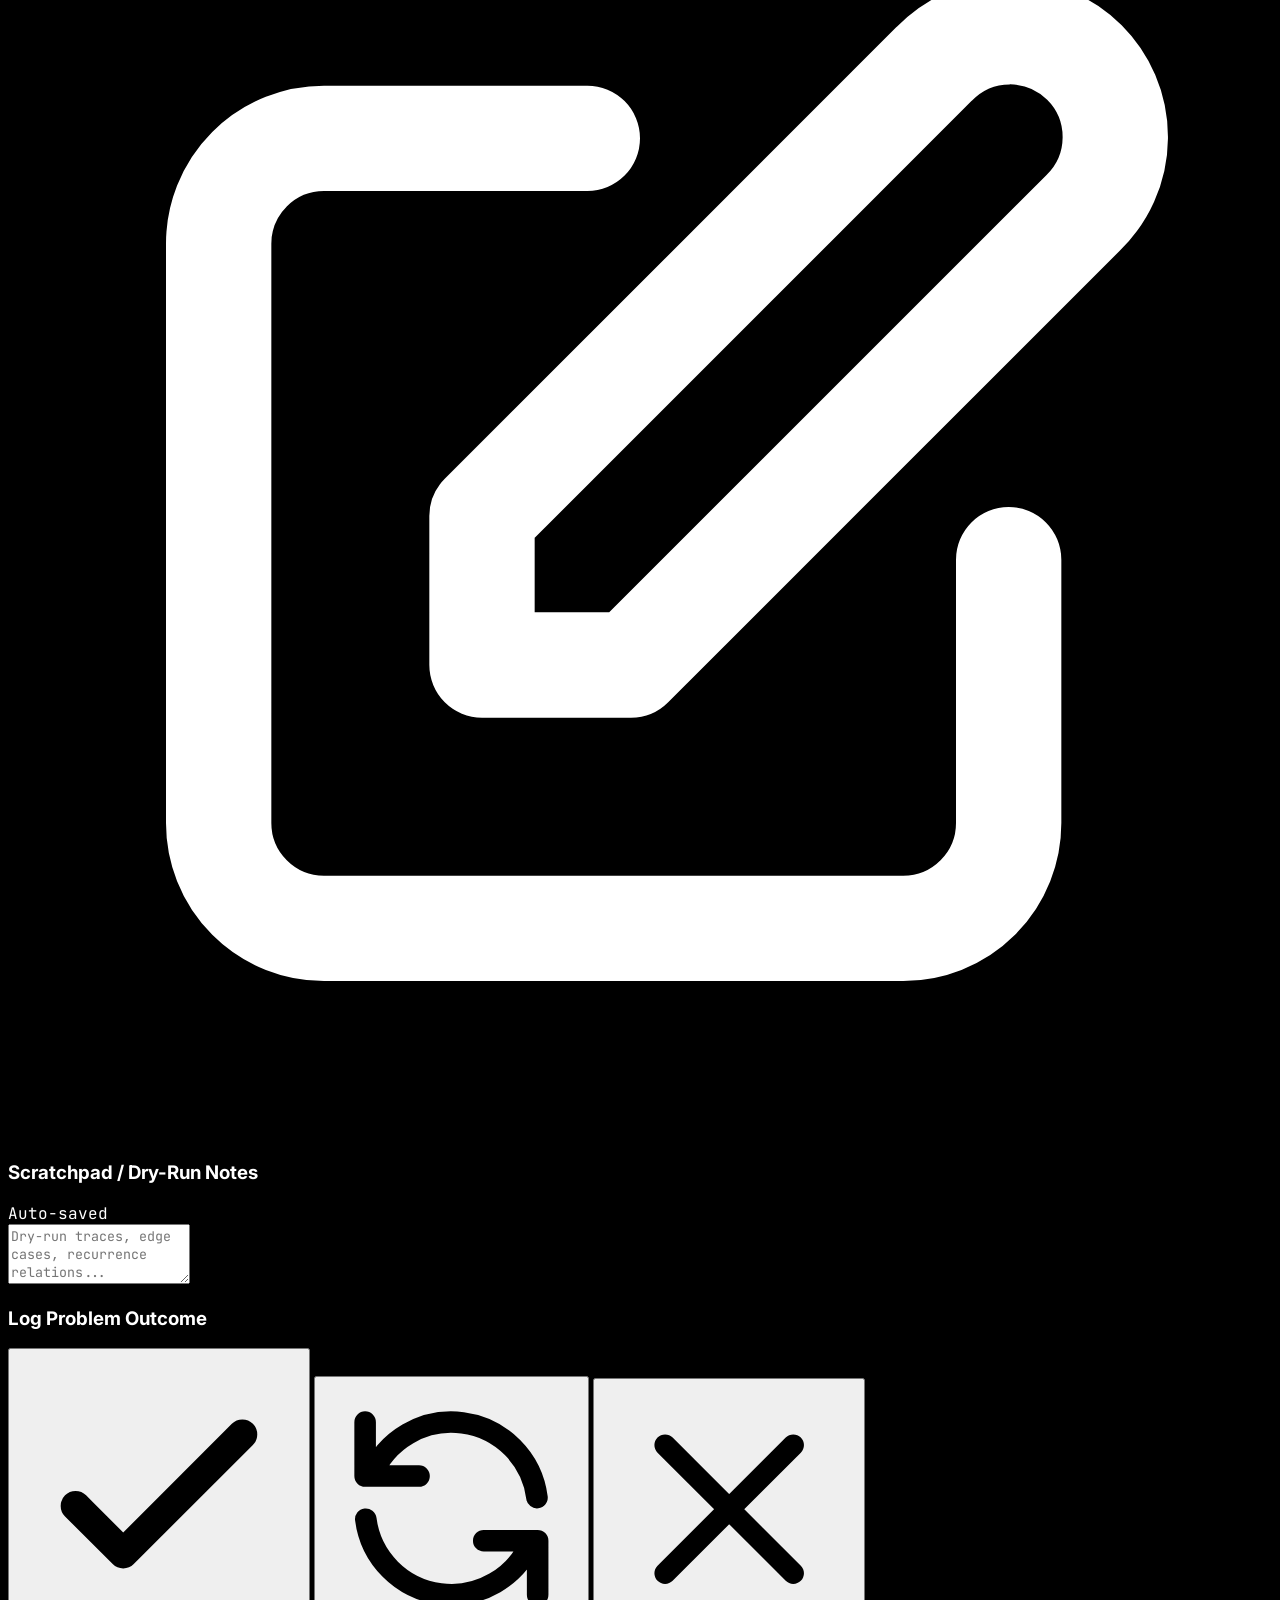
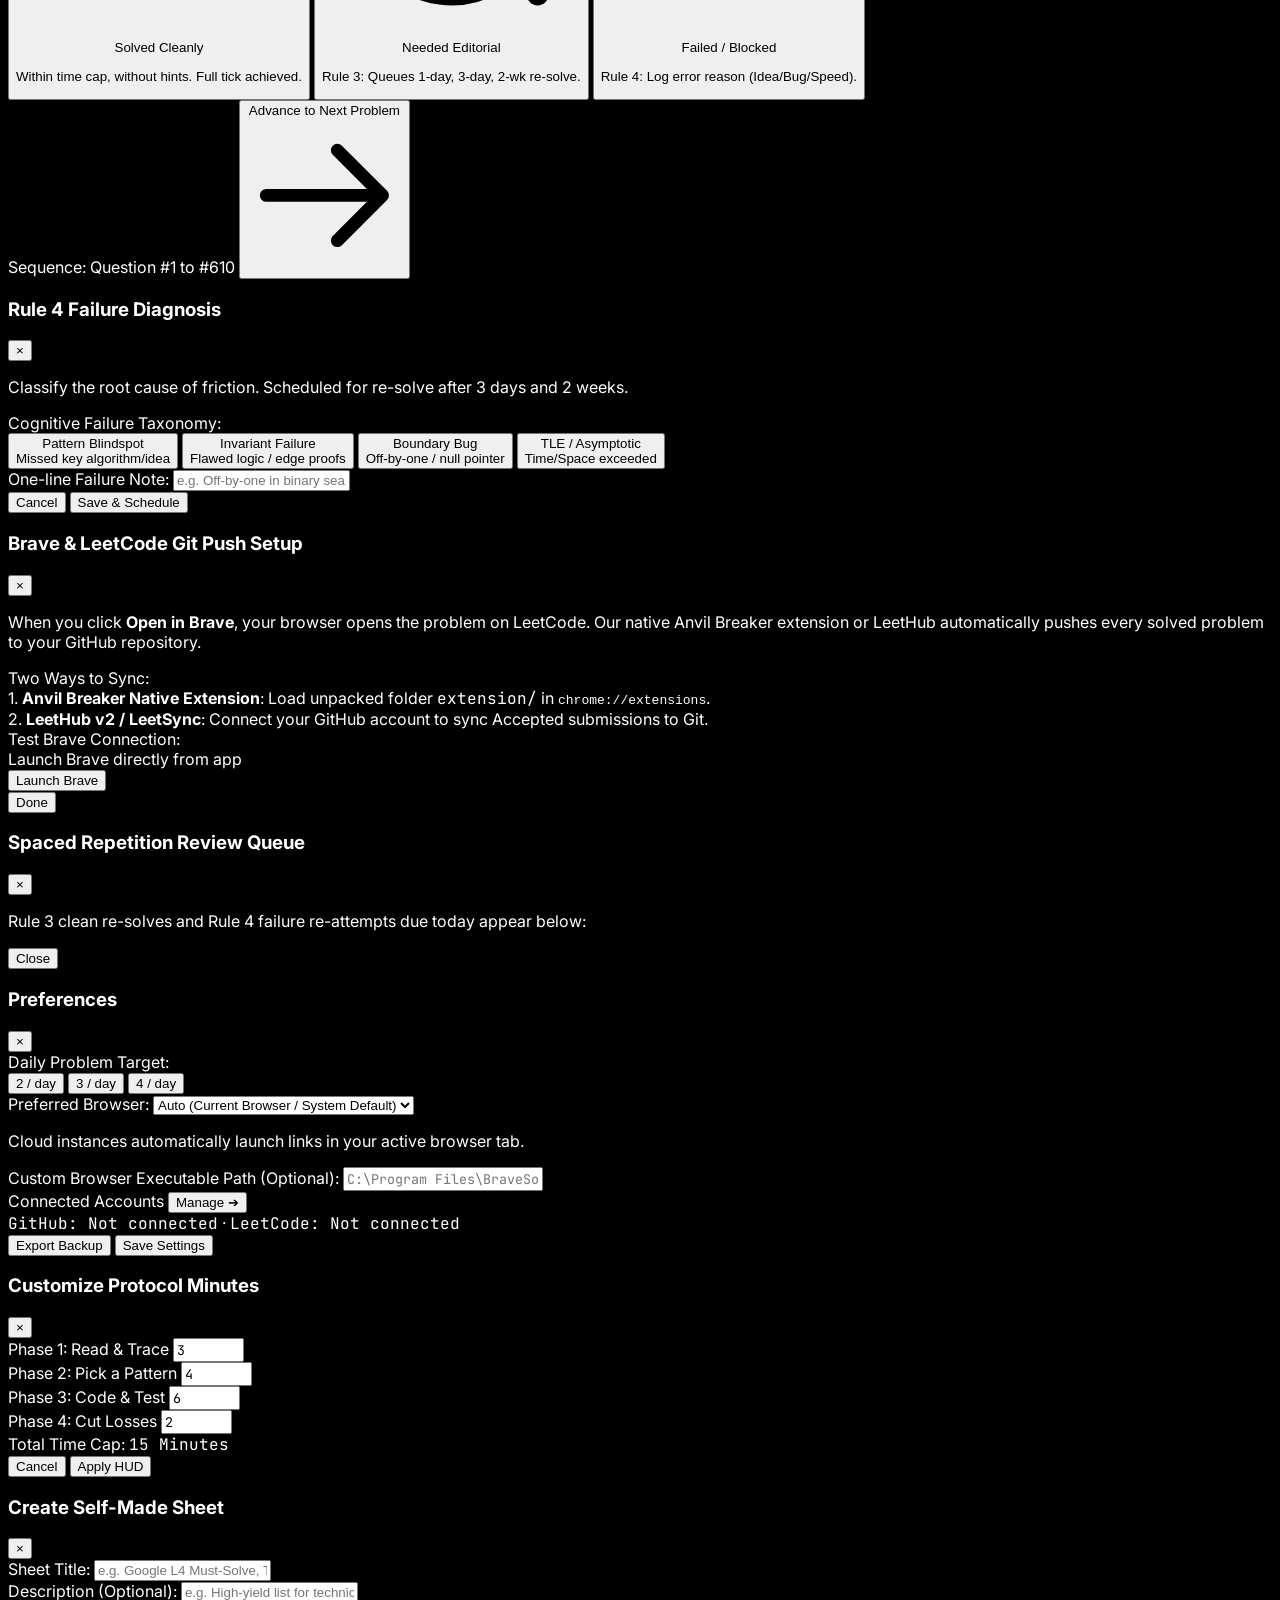
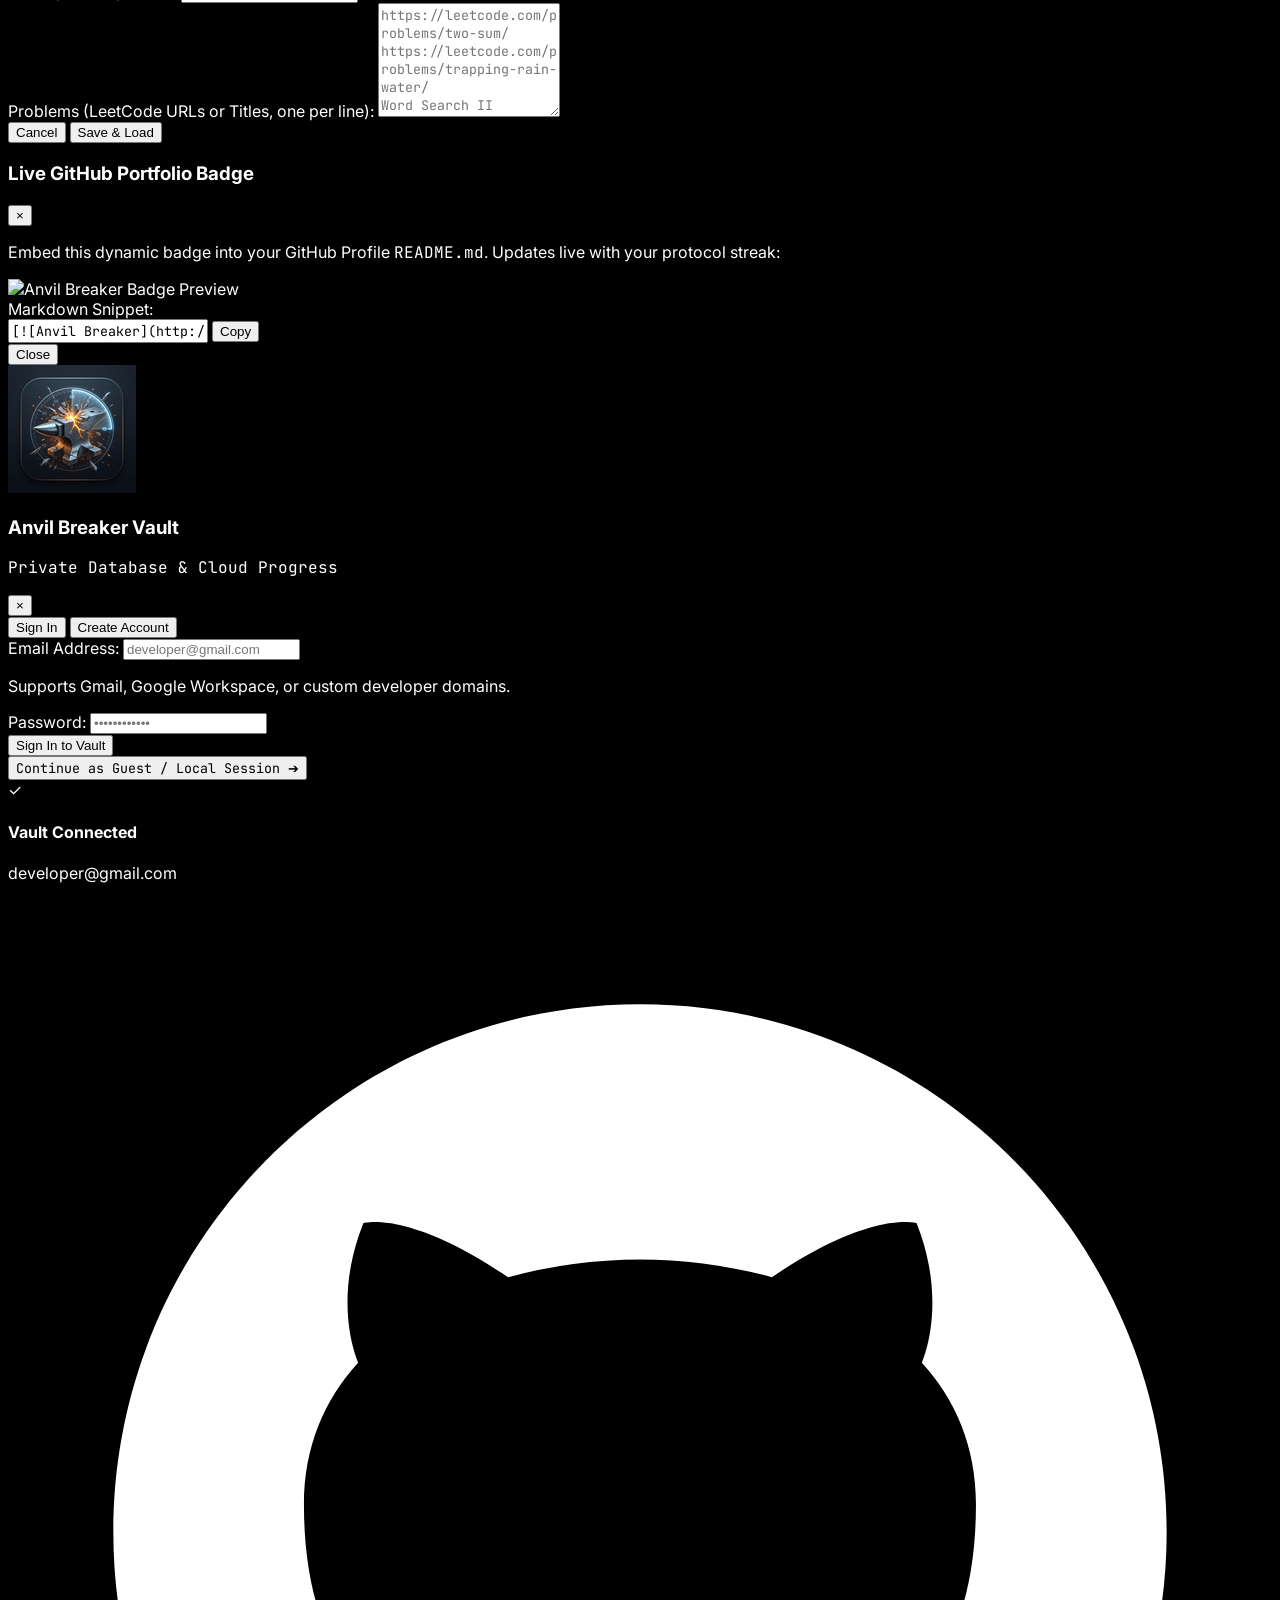
==== commit 5efc50b4: "feat(domain): configure free developer domain anvilbreaker.is-a.dev, pre-built is-a.dev CNAME record" ====
--- a/static/index.html
+++ b/static/index.html
@@ -3,18 +3,18 @@
 <head>
   <meta charset="UTF-8">
   <meta name="viewport" content="width=device-width, initial-scale=1.0">
-  <title>Anvil Breaker™ — Engineering Performance System (anvilbreaker.dev)</title>
-  <meta name="description" content="Anvil Breaker™ — High-performance algorithmic engineering system by Mustafa Marjani. Master DSA with the 15-minute protocol, unified curriculum sheets, and private developer vaults at anvilbreaker.dev.">
-  <link rel="canonical" href="https://anvilbreaker.dev">
+  <title>Anvil Breaker™ — Engineering Performance System (anvilbreaker.is-a.dev)</title>
+  <meta name="description" content="Anvil Breaker™ — High-performance algorithmic engineering system by Mustafa Marjani. Master DSA with the 15-minute protocol, unified curriculum sheets, and private developer vaults at anvilbreaker.is-a.dev.">
+  <link rel="canonical" href="https://anvilbreaker.is-a.dev">
   <meta property="og:title" content="Anvil Breaker™ — Engineering Performance System">
-  <meta property="og:description" content="Break the Tutorial Anvil. 15 Minutes or Move On. Official custom domain: anvilbreaker.dev. Built by Mustafa Marjani.">
-  <meta property="og:url" content="https://anvilbreaker.dev">
+  <meta property="og:description" content="Break the Tutorial Anvil. 15 Minutes or Move On. Official custom domain: anvilbreaker.is-a.dev. Built by Mustafa Marjani.">
+  <meta property="og:url" content="https://anvilbreaker.is-a.dev">
   <meta property="og:type" content="website">
-  <meta property="og:image" content="https://anvilbreaker.dev/static/hero_logo.jpg">
+  <meta property="og:image" content="https://anvilbreaker.is-a.dev/static/hero_logo.jpg">
   <meta name="twitter:card" content="summary_large_image">
   <meta name="twitter:title" content="Anvil Breaker™ — Engineering Performance System">
   <meta name="twitter:description" content="Break the Tutorial Anvil. 15 Minutes or Move On. By Mustafa Marjani.">
-  <meta name="twitter:image" content="https://anvilbreaker.dev/static/hero_logo.jpg">
+  <meta name="twitter:image" content="https://anvilbreaker.is-a.dev/static/hero_logo.jpg">
   <link rel="icon" type="image/png" href="/static/favicon.png">
   <link rel="shortcut icon" href="/static/favicon.ico">
   <link rel="apple-touch-icon" href="/static/icon-192.png">
@@ -375,13 +375,13 @@
           <img src="/static/logo-nav.png" class="w-6 h-6 rounded-md border border-white/10 object-cover" alt="Anvil Breaker Icon">
           <div>
             <span class="font-bold text-white tracking-wider">ANVIL BREAKER™</span>
-            <span class="text-zinc-400 font-mono ml-1.5">v2.3.1</span>
+            <span class="text-zinc-400 font-mono ml-1.5">v2.4.1</span>
             <span class="text-zinc-500 mx-2">·</span>
             <span class="text-zinc-300">Created by <strong class="text-white font-semibold">Mustafa Marjani</strong></span>
           </div>
         </div>
         <div class="flex items-center space-x-4 font-mono text-[11px]">
-          <a href="https://anvilbreaker.dev" class="text-amber-400 hover:text-amber-300 transition font-bold">anvilbreaker.dev</a>
+          <a href="https://anvilbreaker.is-a.dev" class="text-amber-400 hover:text-amber-300 transition font-bold">anvilbreaker.is-a.dev</a>
           <span class="text-zinc-700">|</span>
           <a href="https://github.com/mustafa64-stack/anvil-breaker" target="_blank" rel="noopener noreferrer" class="hover:text-white transition">GitHub</a>
           <span class="text-zinc-700">|</span>
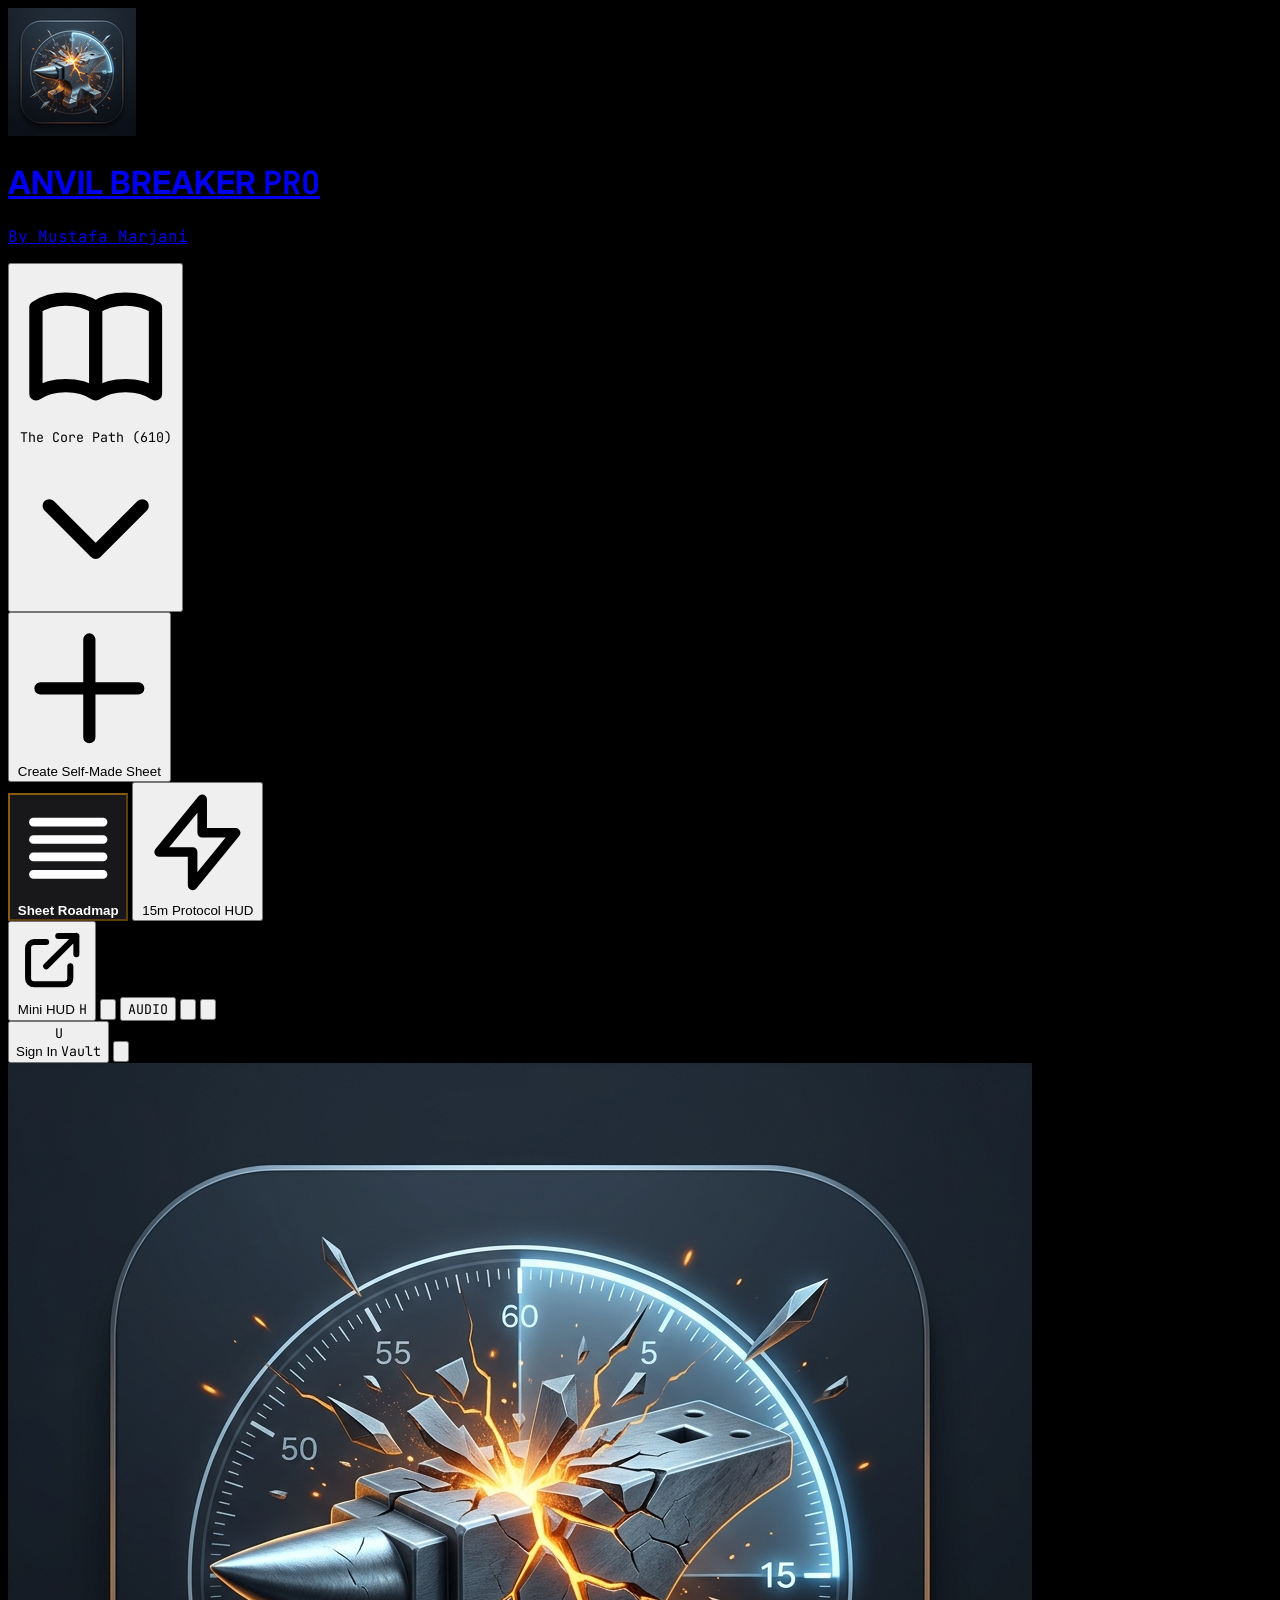
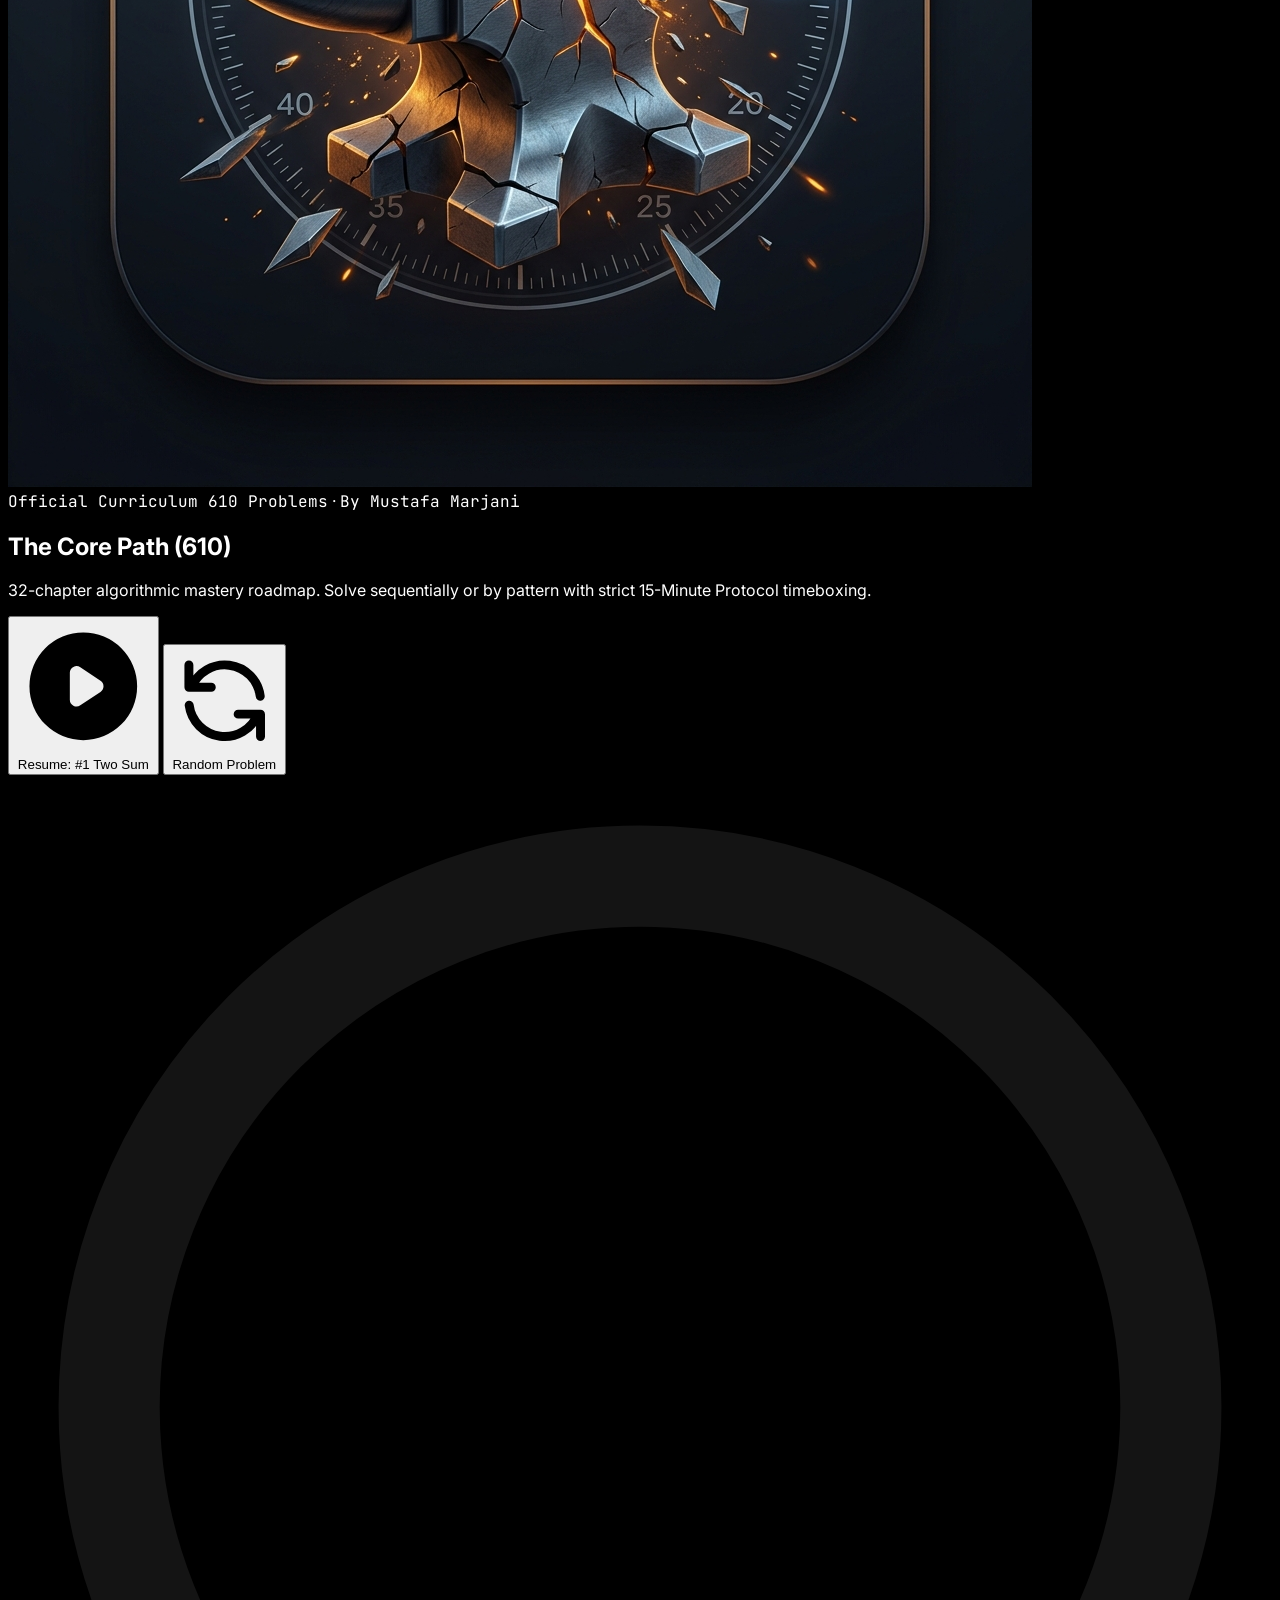
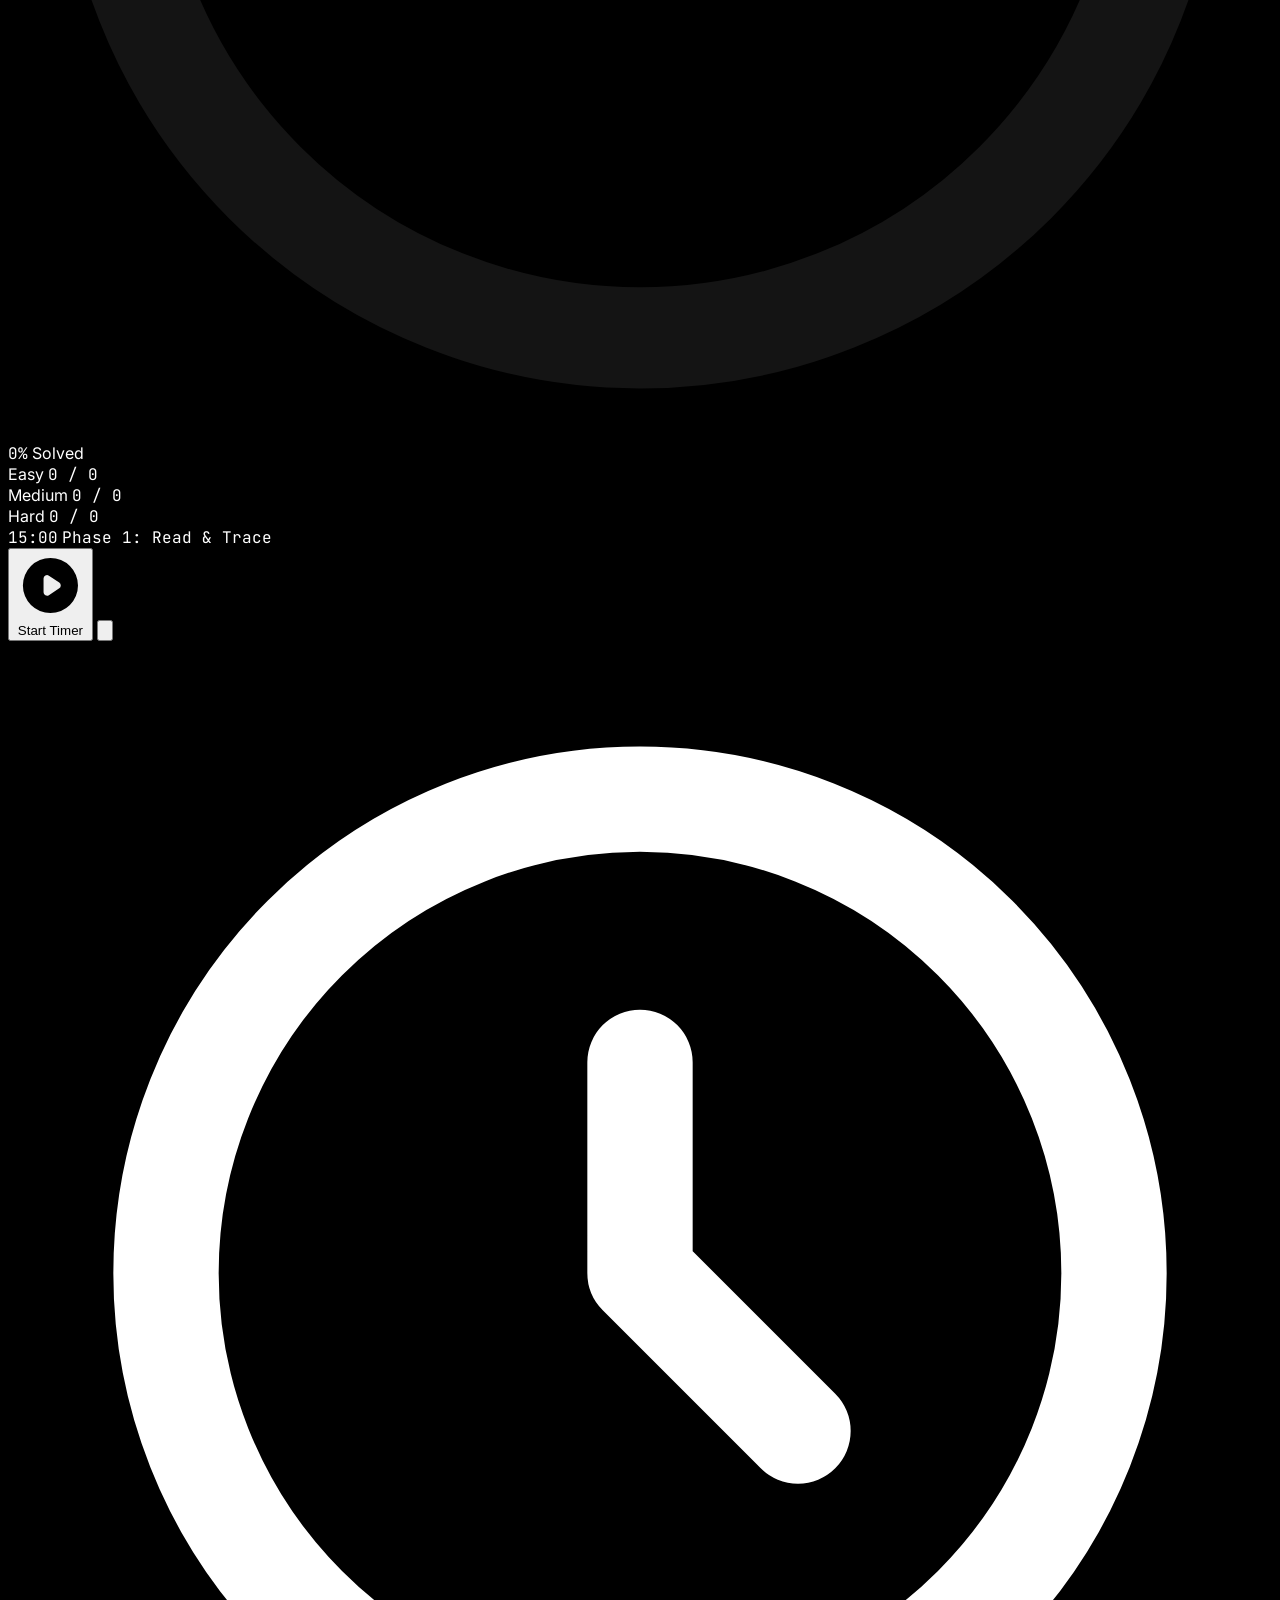
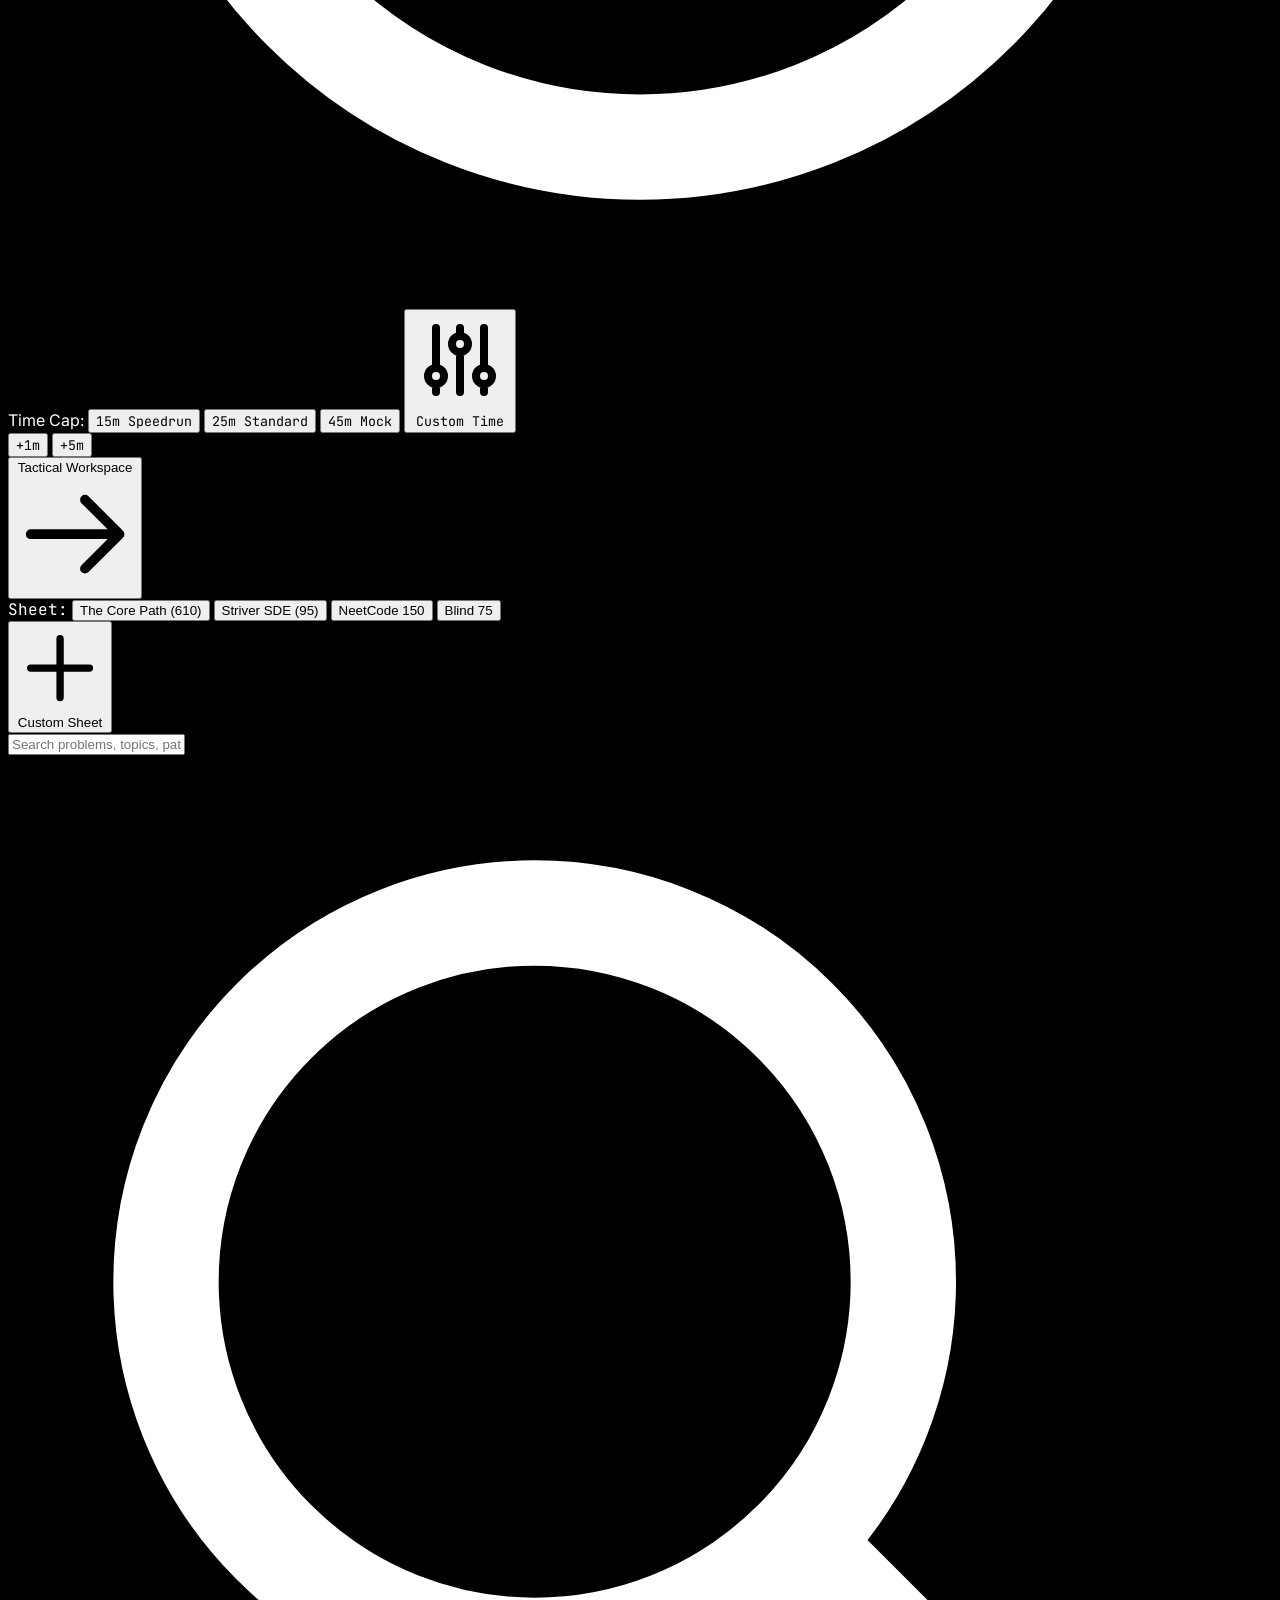
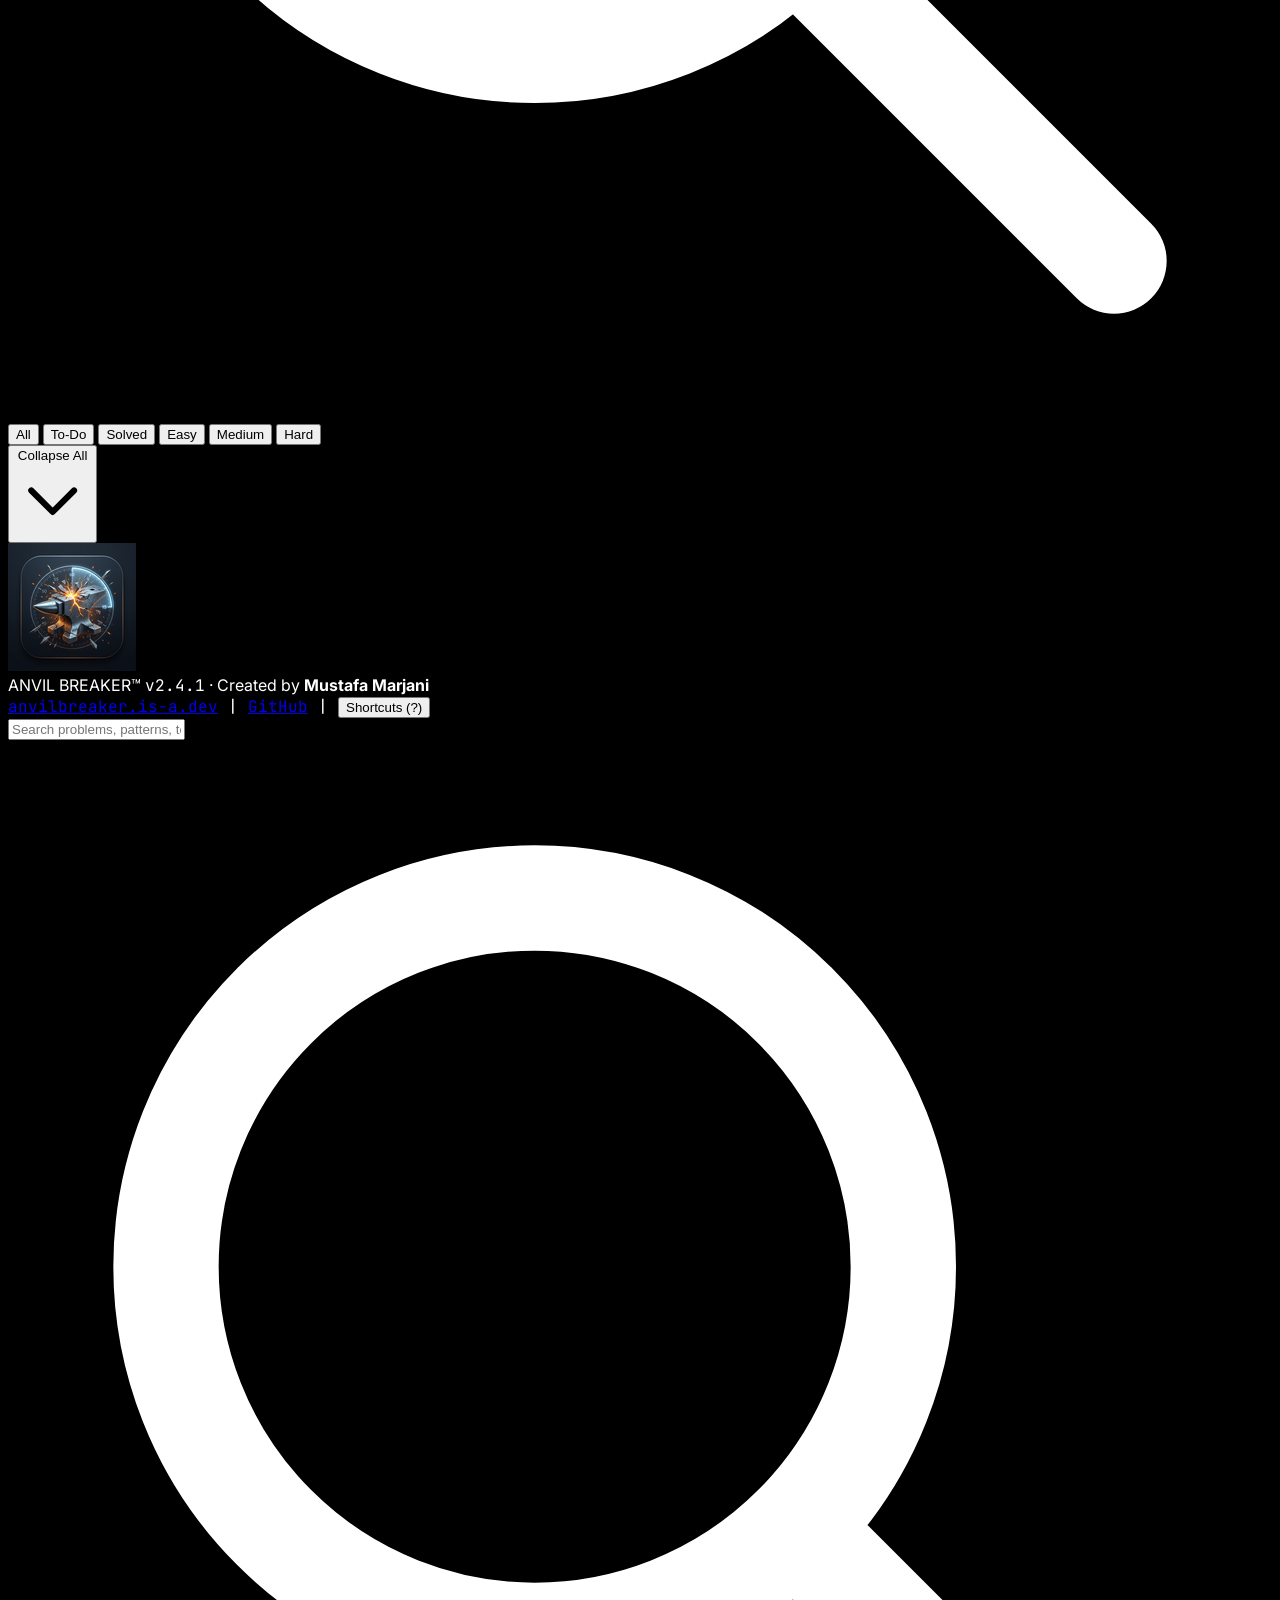
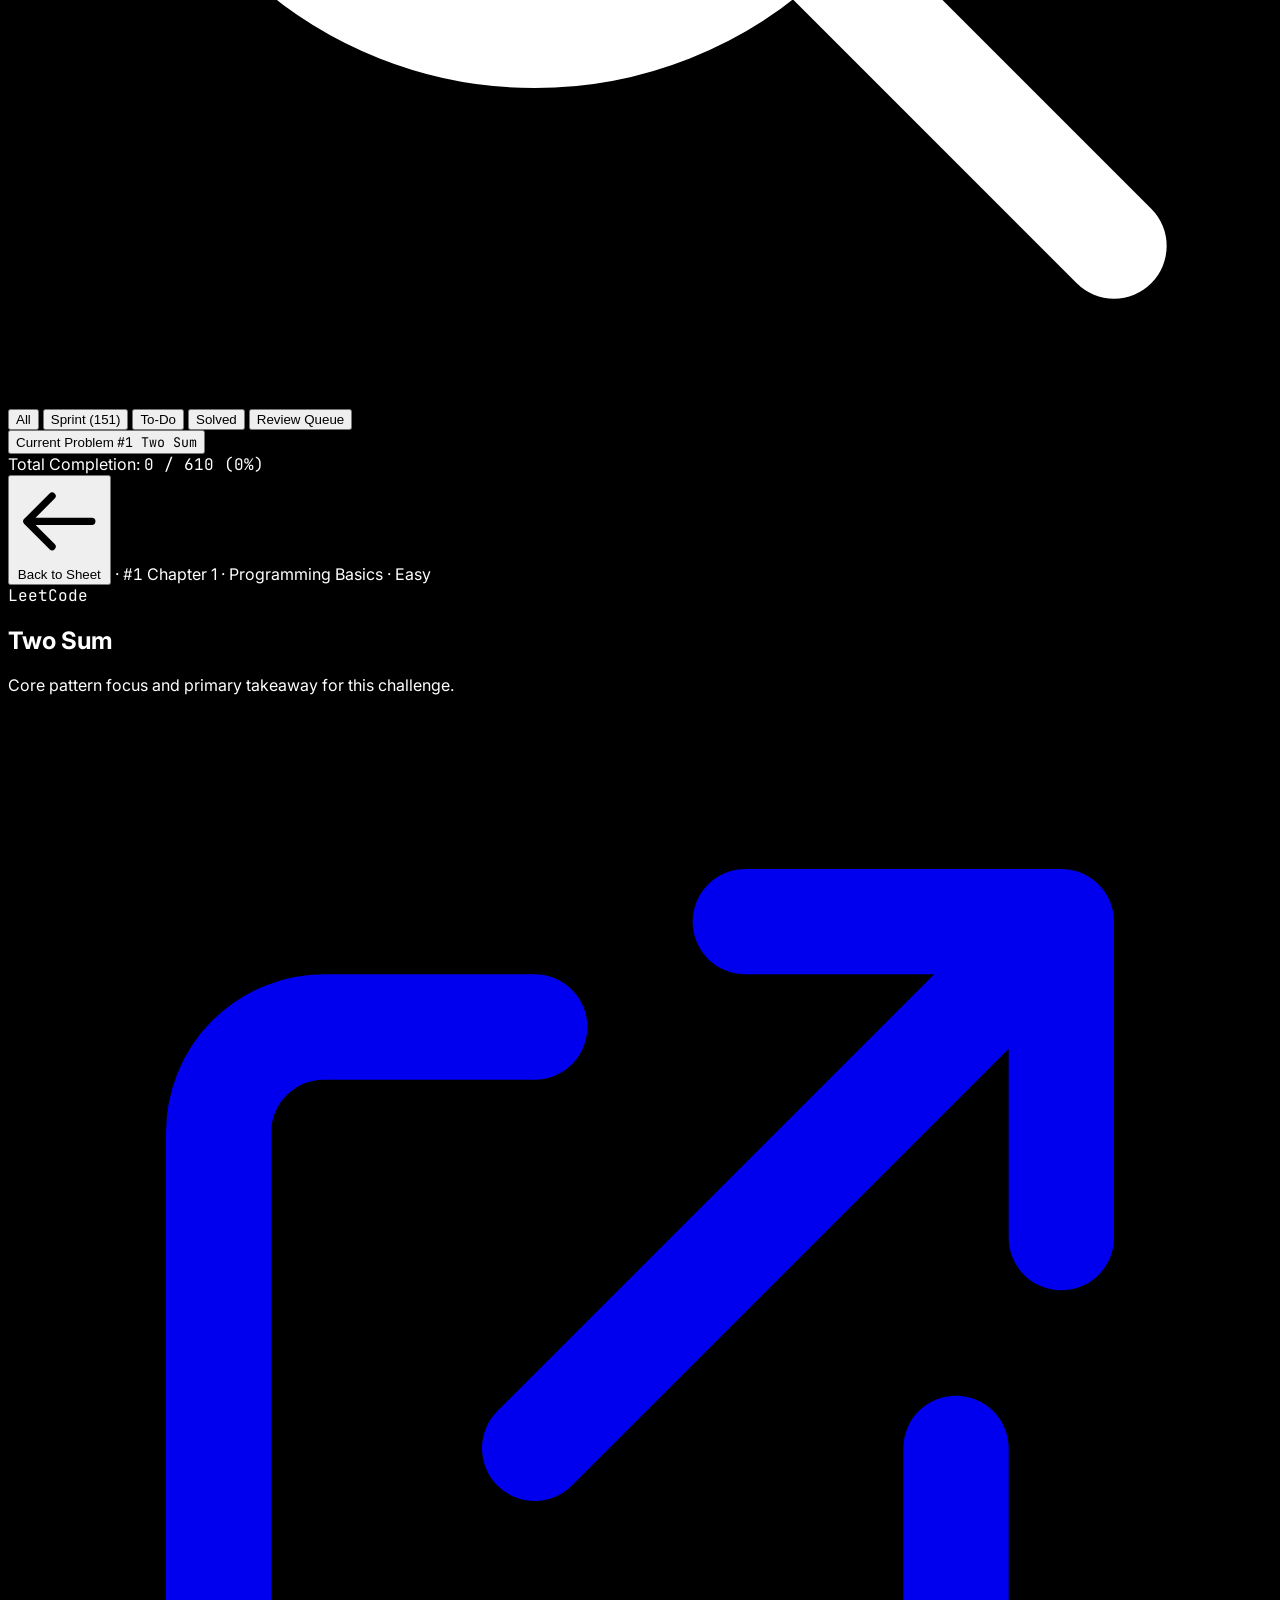
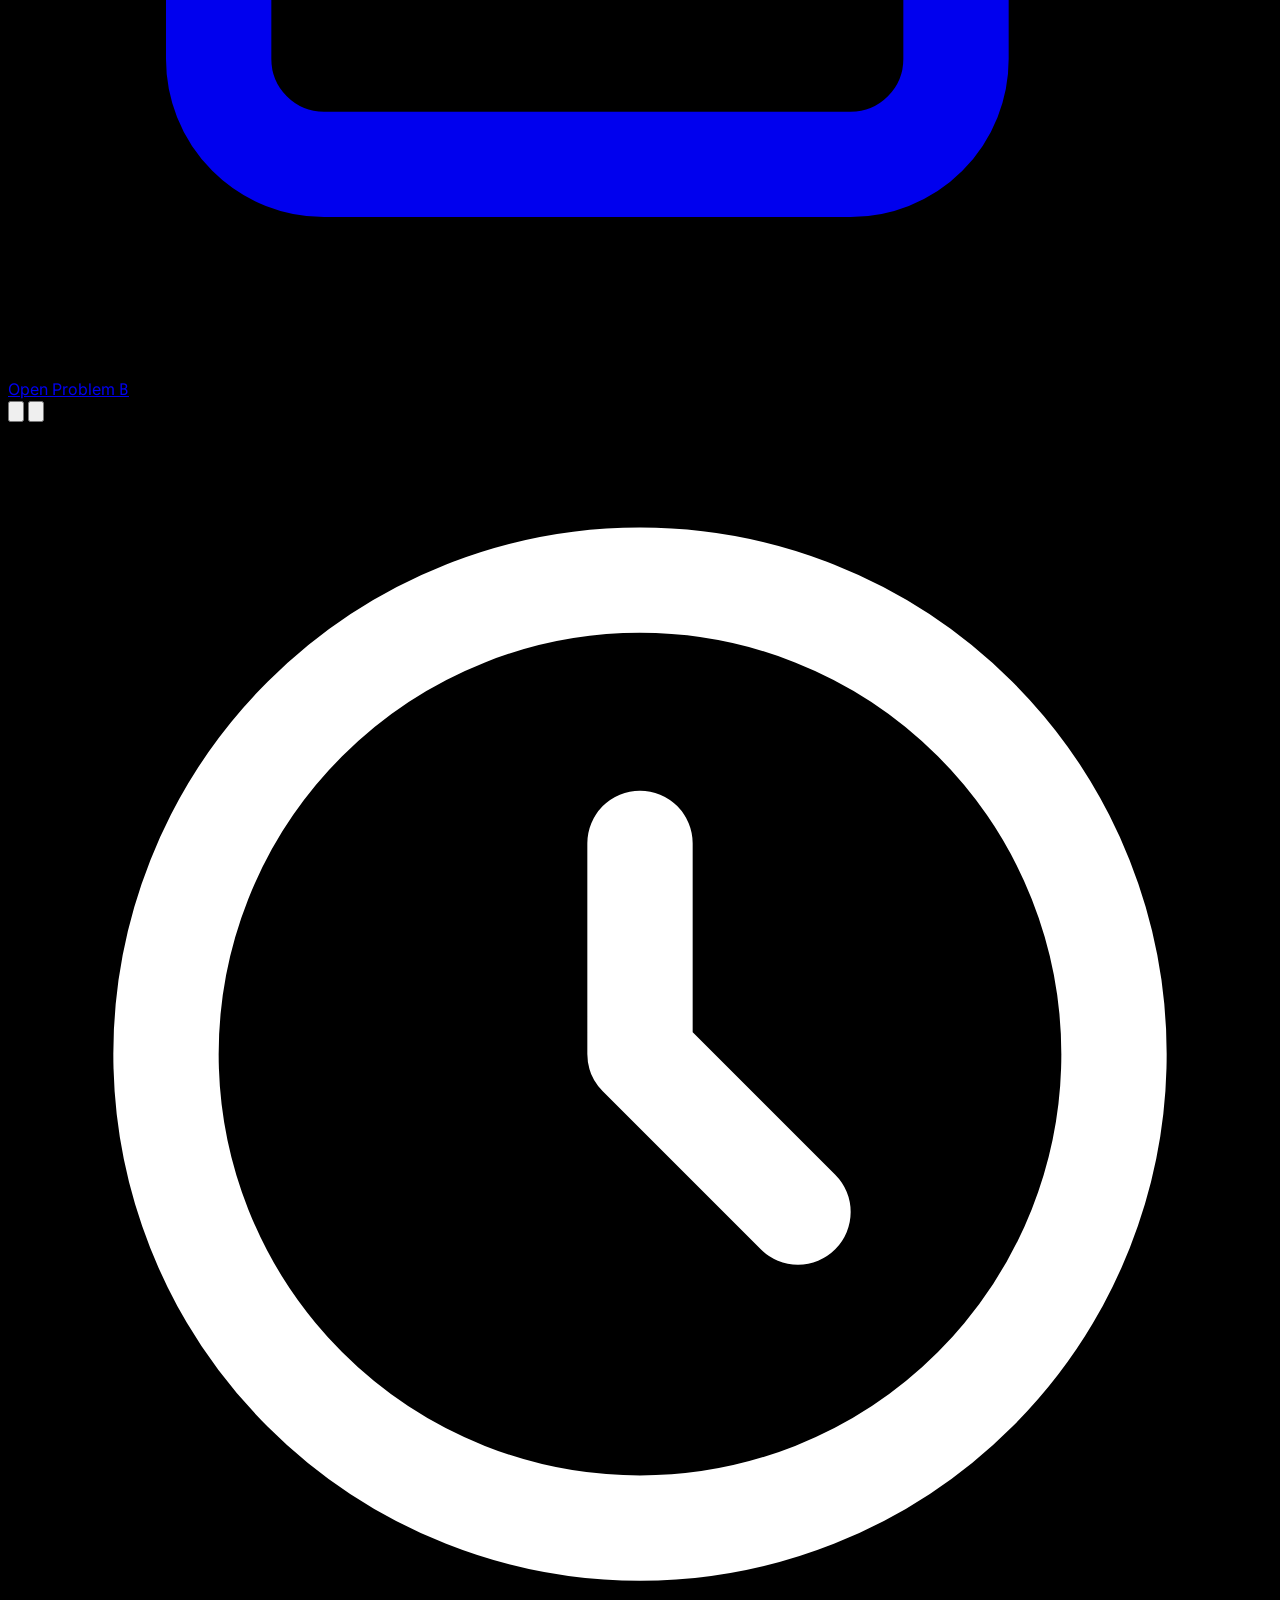
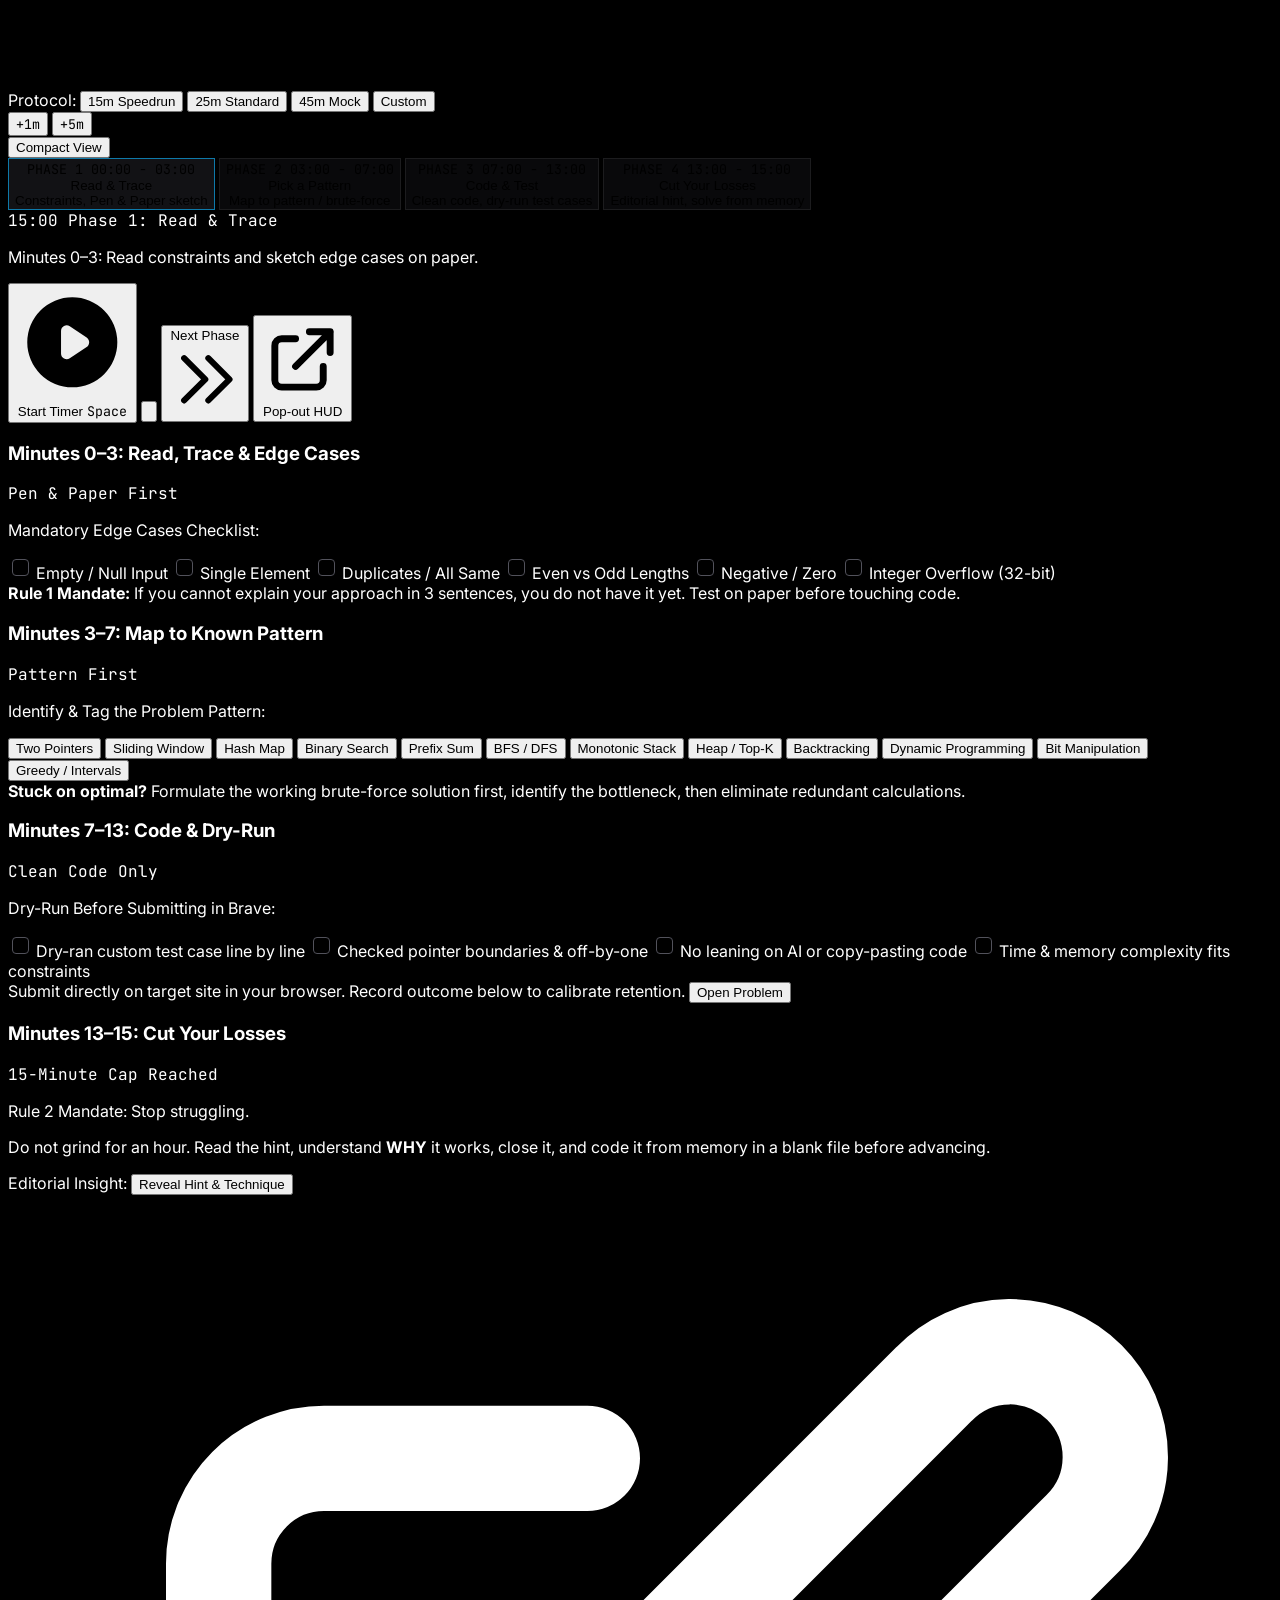
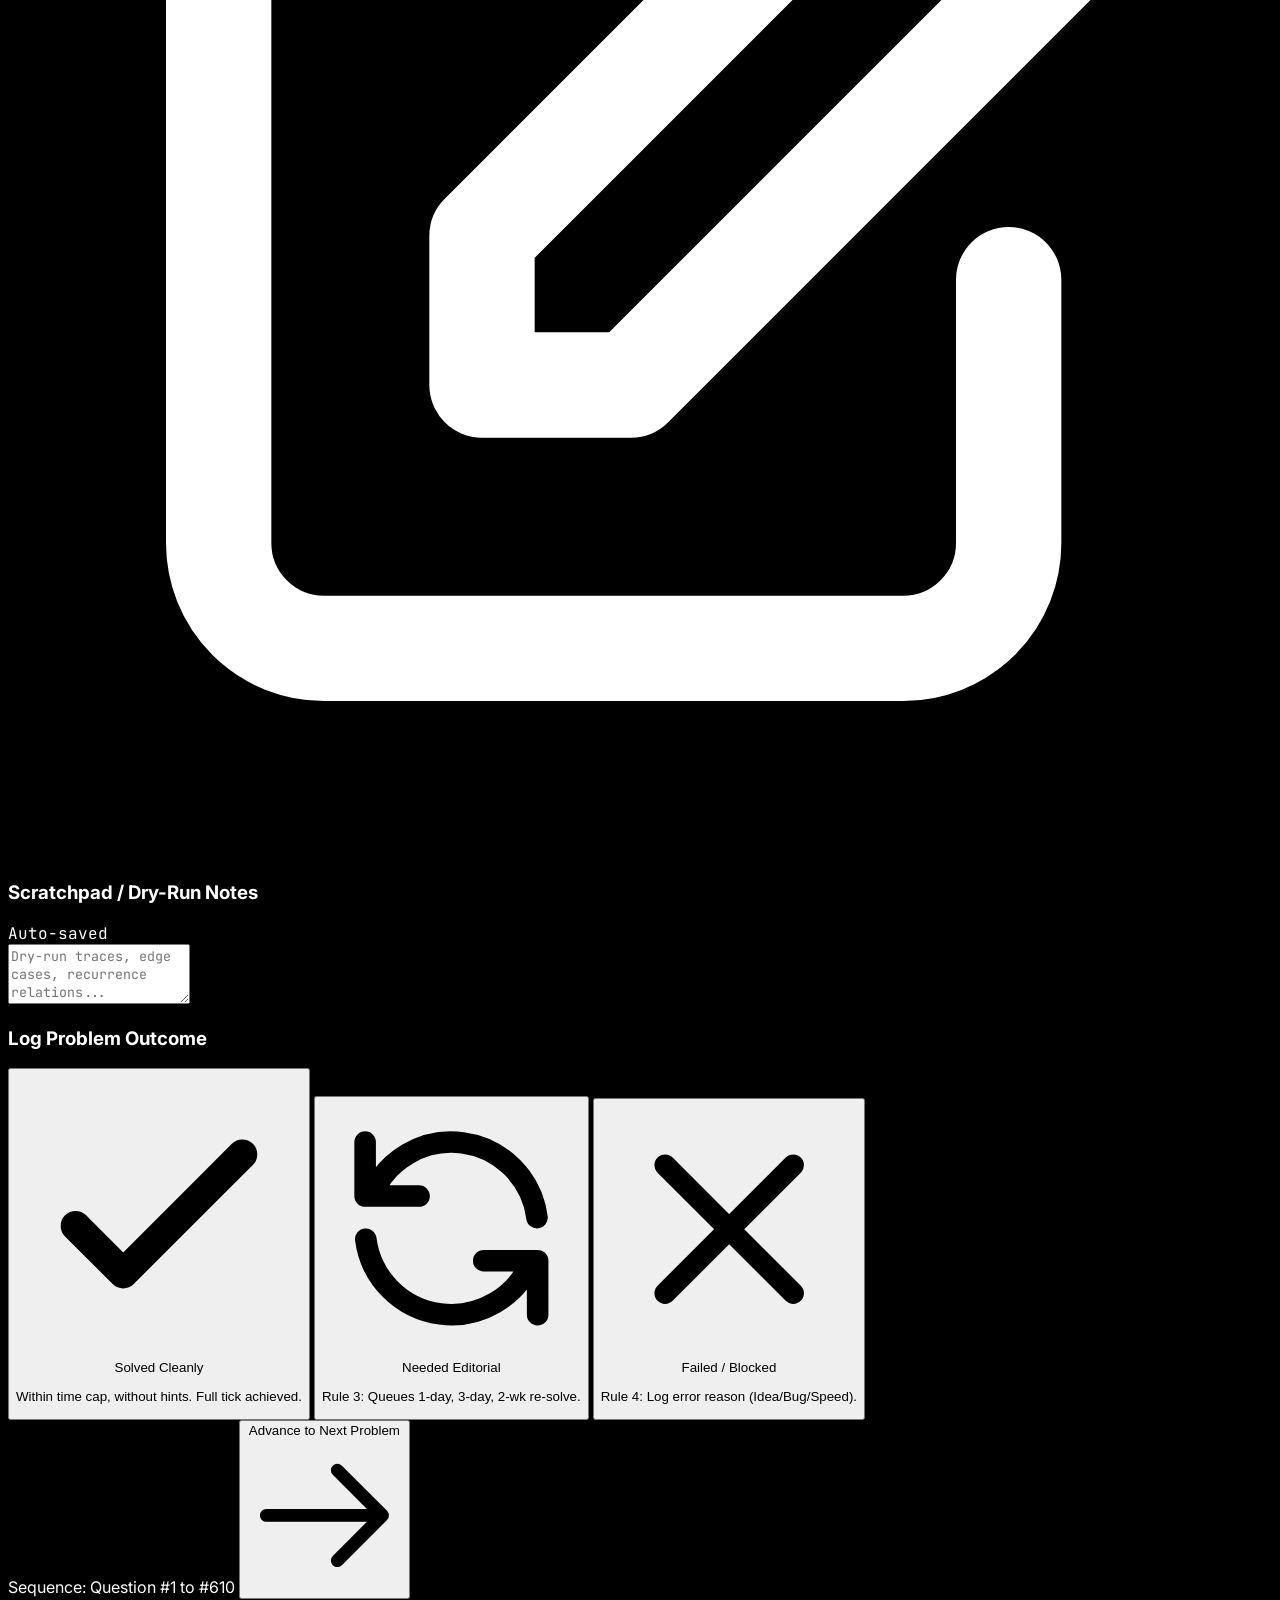
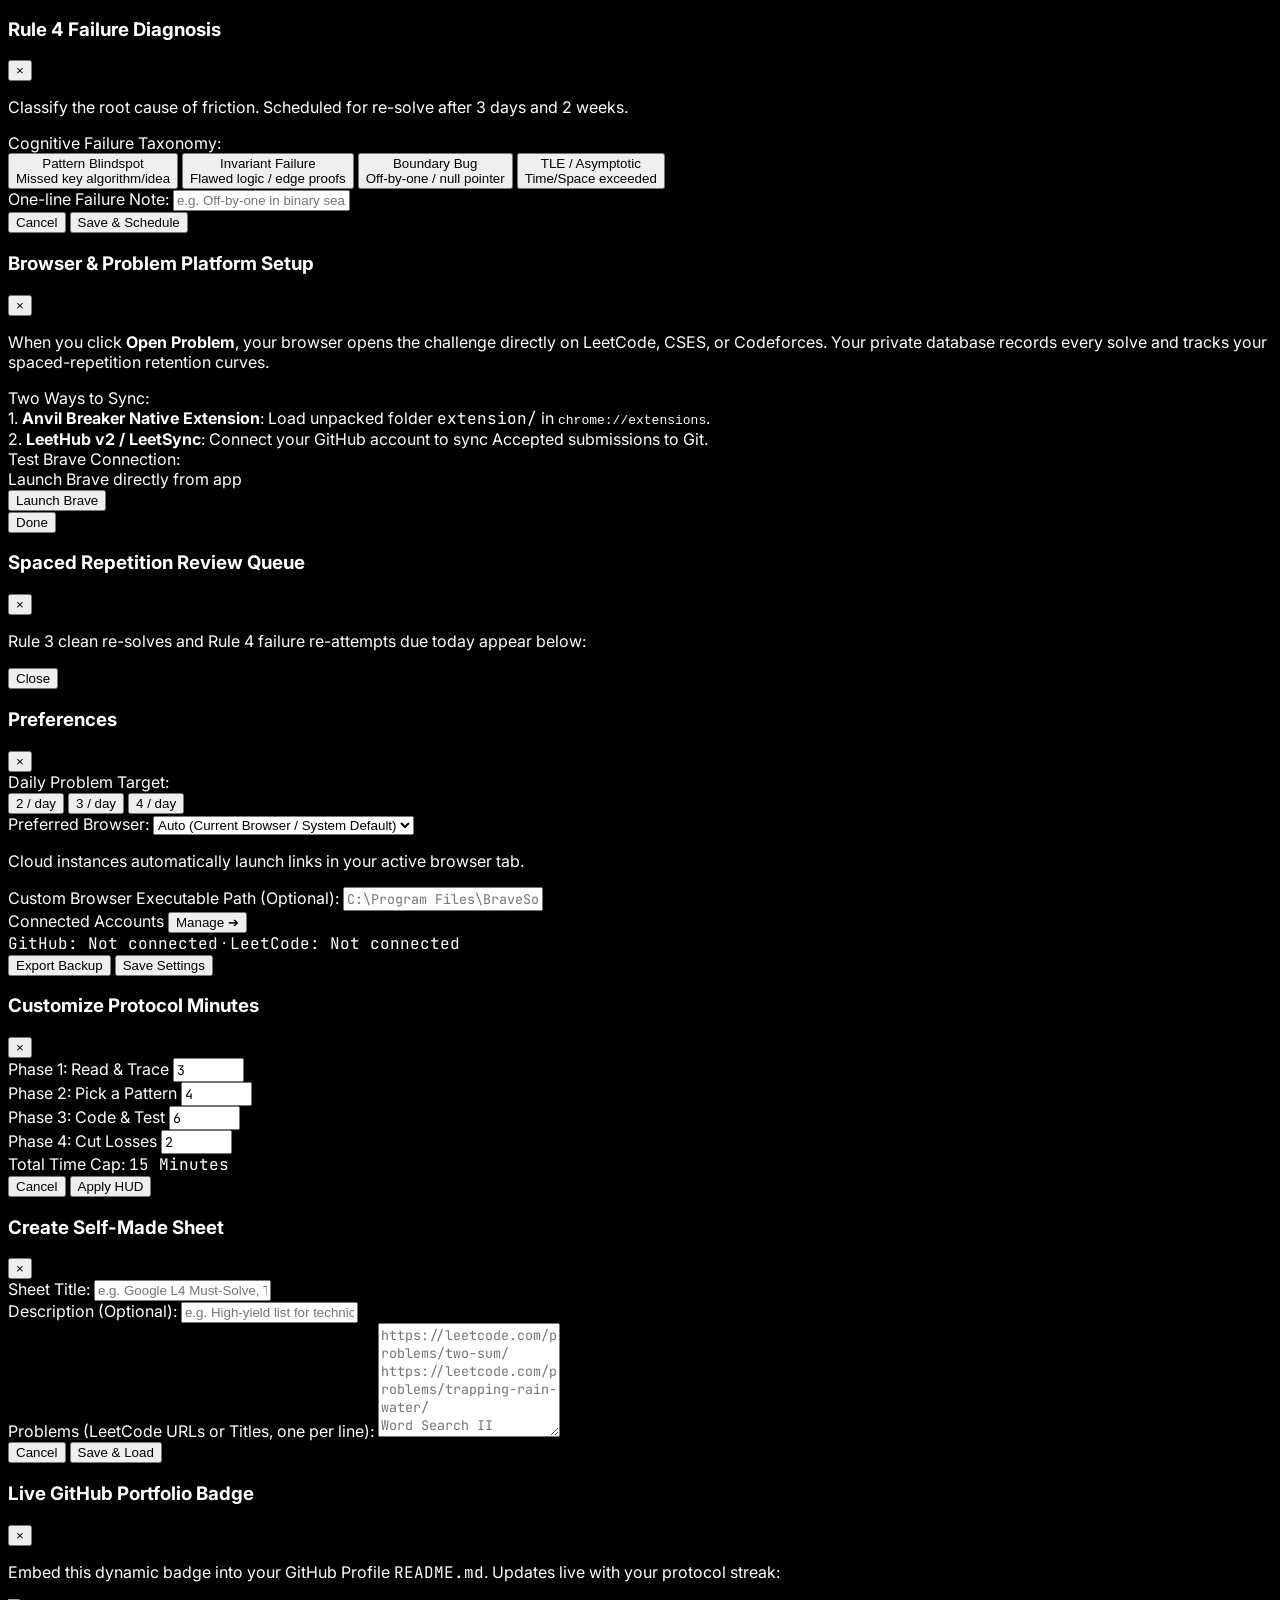
==== commit 66a0bf36: "fix(navigation): browser back button history, popup blocker bypass, CSES platform marks, and multi-s" ====
--- a/static/index.html
+++ b/static/index.html
@@ -331,6 +331,36 @@
       </div>
     </div>
 
+    <!-- Dedicated Multi-Sheet Roadmaps Tab Bar -->
+    <div class="border-b border-borderDefault bg-surface1 px-6 py-2.5">
+      <div class="max-w-6xl mx-auto flex items-center justify-between gap-3 overflow-x-auto scrollbar-none">
+        <div class="flex items-center space-x-2 text-xs">
+          <span class="text-zinc-500 font-mono text-[11px] uppercase tracking-wider mr-1 hidden sm:inline">Sheet:</span>
+          
+          <button class="sheet-tab-btn active px-3.5 py-1.5 rounded-lg bg-amber-500 text-black font-bold text-xs transition flex items-center space-x-1.5 shadow-sm" data-slug="core-path">
+            <span>The Core Path (610)</span>
+          </button>
+          
+          <button class="sheet-tab-btn px-3.5 py-1.5 rounded-lg bg-surface2 text-zinc-300 hover:text-white hover:bg-surface3 border border-borderDefault font-medium text-xs transition flex items-center space-x-1.5" data-slug="striver-sde">
+            <span>Striver SDE (95)</span>
+          </button>
+
+          <button class="sheet-tab-btn px-3.5 py-1.5 rounded-lg bg-surface2 text-zinc-300 hover:text-white hover:bg-surface3 border border-borderDefault font-medium text-xs transition flex items-center space-x-1.5" data-slug="neetcode-150">
+            <span>NeetCode 150</span>
+          </button>
+
+          <button class="sheet-tab-btn px-3.5 py-1.5 rounded-lg bg-surface2 text-zinc-300 hover:text-white hover:bg-surface3 border border-borderDefault font-medium text-xs transition flex items-center space-x-1.5" data-slug="blind-75">
+            <span>Blind 75</span>
+          </button>
+        </div>
+
+        <button id="btn-tab-create-sheet" class="shrink-0 px-3 py-1.5 rounded-lg bg-surface2 hover:bg-surface3 text-amber-400 border border-amber-500/30 font-medium text-xs transition flex items-center space-x-1">
+          <svg class="w-3.5 h-3.5" fill="none" stroke="currentColor" viewBox="0 0 24 24"><path stroke-linecap="round" stroke-linejoin="round" stroke-width="2" d="M12 4v16m8-8H4"/></svg>
+          <span>Custom Sheet</span>
+        </button>
+      </div>
+    </div>
+
     <!-- Curriculum Filter & Search Toolbar -->
     <div class="border-b border-borderDefault bg-surface1/60 px-6 py-3 sticky top-0 z-20 backdrop-blur">
       <div class="max-w-6xl mx-auto flex flex-wrap items-center justify-between gap-3">
@@ -452,9 +482,9 @@
           <div class="space-y-2">
             <!-- Back to Sheet Roadmap Button & Badges -->
             <div class="flex flex-wrap items-center gap-2">
-              <button id="btn-back-to-curriculum" class="inline-flex items-center space-x-1.5 px-3 py-1 rounded-md bg-surface2 hover:bg-surface3 text-zinc-300 hover:text-white border border-borderDefault text-xs font-semibold transition active:scale-95 shadow-sm group" title="Return to Full Curriculum Table">
-                <svg class="w-3.5 h-3.5 text-amber-500 group-hover:-translate-x-0.5 transition-transform" fill="none" stroke="currentColor" viewBox="0 0 24 24"><path stroke-linecap="round" stroke-linejoin="round" stroke-width="2" d="M10 19l-7-7m0 0l7-7m-7 7h18"/></svg>
-                <span>Roadmap</span>
+              <button id="btn-back-to-curriculum" class="inline-flex items-center space-x-1.5 px-3 py-1.5 rounded-lg bg-surface2 hover:bg-surface3 text-zinc-200 hover:text-white border border-borderDefault text-xs font-semibold transition active:scale-95 shadow-sm group" title="Return to Sheet Roadmap (or press browser '<' back arrow)">
+                <svg class="w-4 h-4 text-amber-400 group-hover:-translate-x-1 transition-transform" fill="none" stroke="currentColor" viewBox="0 0 24 24"><path stroke-linecap="round" stroke-linejoin="round" stroke-width="2" d="M10 19l-7-7m0 0l7-7m-7 7h18"/></svg>
+                <span>Back to Sheet</span>
               </button>
 
               <span class="text-zinc-600">·</span>
@@ -473,14 +503,14 @@
 
           <!-- Primary Actions -->
           <div class="flex items-center space-x-3 shrink-0">
-            <!-- Open Problem on Target Platform (CSES, LeetCode, Codeforces) -->
-            <button id="btn-open-brave" class="px-5 py-2.5 rounded-lg bg-amber-500 hover:bg-amber-400 text-black font-bold text-sm flex items-center space-x-2 transition shadow-sm active:scale-98" title="Open problem on official site (Press 'B')">
+            <!-- Open Problem on Target Platform (CSES, LeetCode, Codeforces) - Universal Direct Link (Zero Popup Block) -->
+            <a id="btn-open-platform-link" href="#" target="_blank" rel="noopener noreferrer" class="px-5 py-2.5 rounded-lg bg-amber-500 hover:bg-amber-400 text-black font-bold text-sm flex items-center space-x-2 transition shadow-sm active:scale-98 cursor-pointer" title="Open problem on target site (Press 'B')">
               <svg class="w-4 h-4 text-black" fill="none" stroke="currentColor" viewBox="0 0 24 24">
                 <path stroke-linecap="round" stroke-linejoin="round" stroke-width="2" d="M10 6H6a2 2 0 00-2 2v10a2 2 0 002 2h10a2 2 0 002-2v-4M14 4h6m0 0v6m0-6L10 14" />
               </svg>
               <span id="btn-open-platform-text">Open Problem</span>
               <span class="text-[10px] font-mono bg-black/10 px-1.5 py-0.5 rounded text-zinc-900 hidden sm:inline">B</span>
-            </button>
+            </a>
 
             <!-- Navigation Controls (Prev / Next) -->
             <div class="flex items-center bg-surface2 rounded-lg p-1 border border-borderDefault">
@@ -629,7 +659,7 @@
                 <svg class="w-3.5 h-3.5" fill="none" stroke="currentColor" viewBox="0 0 24 24"><path stroke-linecap="round" stroke-linejoin="round" stroke-width="2" d="M13 5l7 7-7 7M5 5l7 7-7 7"/></svg>
               </button>
 
-              <button id="btn-popout-timer" class="px-3 py-2.5 rounded-lg bg-surface2 hover:bg-surface3 text-amber-400 border border-borderDefault text-xs font-semibold flex items-center space-x-1.5 transition" title="Pop-out Floating Mini HUD for LeetCode (Press 'H')">
+              <button id="btn-popout-timer" class="px-3 py-2.5 rounded-lg bg-surface2 hover:bg-surface3 text-amber-400 border border-borderDefault text-xs font-semibold flex items-center space-x-1.5 transition" title="Pop-out Floating Mini HUD Timer (Press 'H')">
                 <svg class="w-3.5 h-3.5" fill="none" stroke="currentColor" viewBox="0 0 24 24"><path stroke-linecap="round" stroke-linejoin="round" stroke-width="2" d="M10 6H6a2 2 0 00-2 2v10a2 2 0 002 2h10a2 2 0 002-2v-4M14 4h6m0 0v6m0-6L10 14" /></svg>
                 <span>Pop-out HUD</span>
               </button>
@@ -762,9 +792,9 @@
               </div>
 
               <div class="p-3 rounded-lg bg-surface2 border border-borderMedium text-xs text-zinc-200 flex items-center justify-between">
-                <span>Submit directly on LeetCode in Brave. Your Git extension pushes it to GitHub automatically.</span>
-                <button onclick="document.getElementById('btn-open-brave').click()" class="px-3 py-1 bg-surface3 hover:bg-surface4 text-amber-400 border border-borderMedium rounded font-bold text-xs shrink-0 ml-3">
-                  Switch to Brave
+                <span id="phase3-submit-guidance">Submit directly on target site in your browser. Record outcome below to calibrate retention.</span>
+                <button id="btn-phase3-open-link" class="px-3 py-1 bg-surface3 hover:bg-surface4 text-amber-400 border border-borderMedium rounded font-bold text-xs shrink-0 ml-3">
+                  Open Problem
                 </button>
               </div>
             </div>
@@ -922,13 +952,13 @@
   <div id="modal-brave-guide" class="fixed inset-0 bg-black/80 backdrop-blur-sm z-50 flex items-center justify-center p-4 hidden">
     <div class="bg-surface2 rounded-xl border border-borderMedium w-full max-w-lg p-5 space-y-4 shadow-2xl max-h-[90vh] overflow-y-auto custom-scrollbar">
       <div class="flex items-center justify-between border-b border-borderSubtle pb-2.5">
-        <h3 class="text-sm font-bold text-white">Brave & LeetCode Git Push Setup</h3>
+        <h3 class="text-sm font-bold text-white">Browser & Problem Platform Setup</h3>
         <button class="btn-close-modal text-zinc-400 hover:text-white text-lg" aria-label="Close">&times;</button>
       </div>
 
       <div class="space-y-3 text-xs text-zinc-200">
         <p class="leading-relaxed">
-          When you click <strong>Open in Brave</strong>, your browser opens the problem on LeetCode. Our native Anvil Breaker extension or LeetHub automatically pushes every solved problem to your GitHub repository.
+          When you click <strong>Open Problem</strong>, your browser opens the challenge directly on LeetCode, CSES, or Codeforces. Your private database records every solve and tracks your spaced-repetition retention curves.
         </p>
 
         <div class="bg-surface1 p-3.5 rounded-lg border border-borderDefault space-y-2">
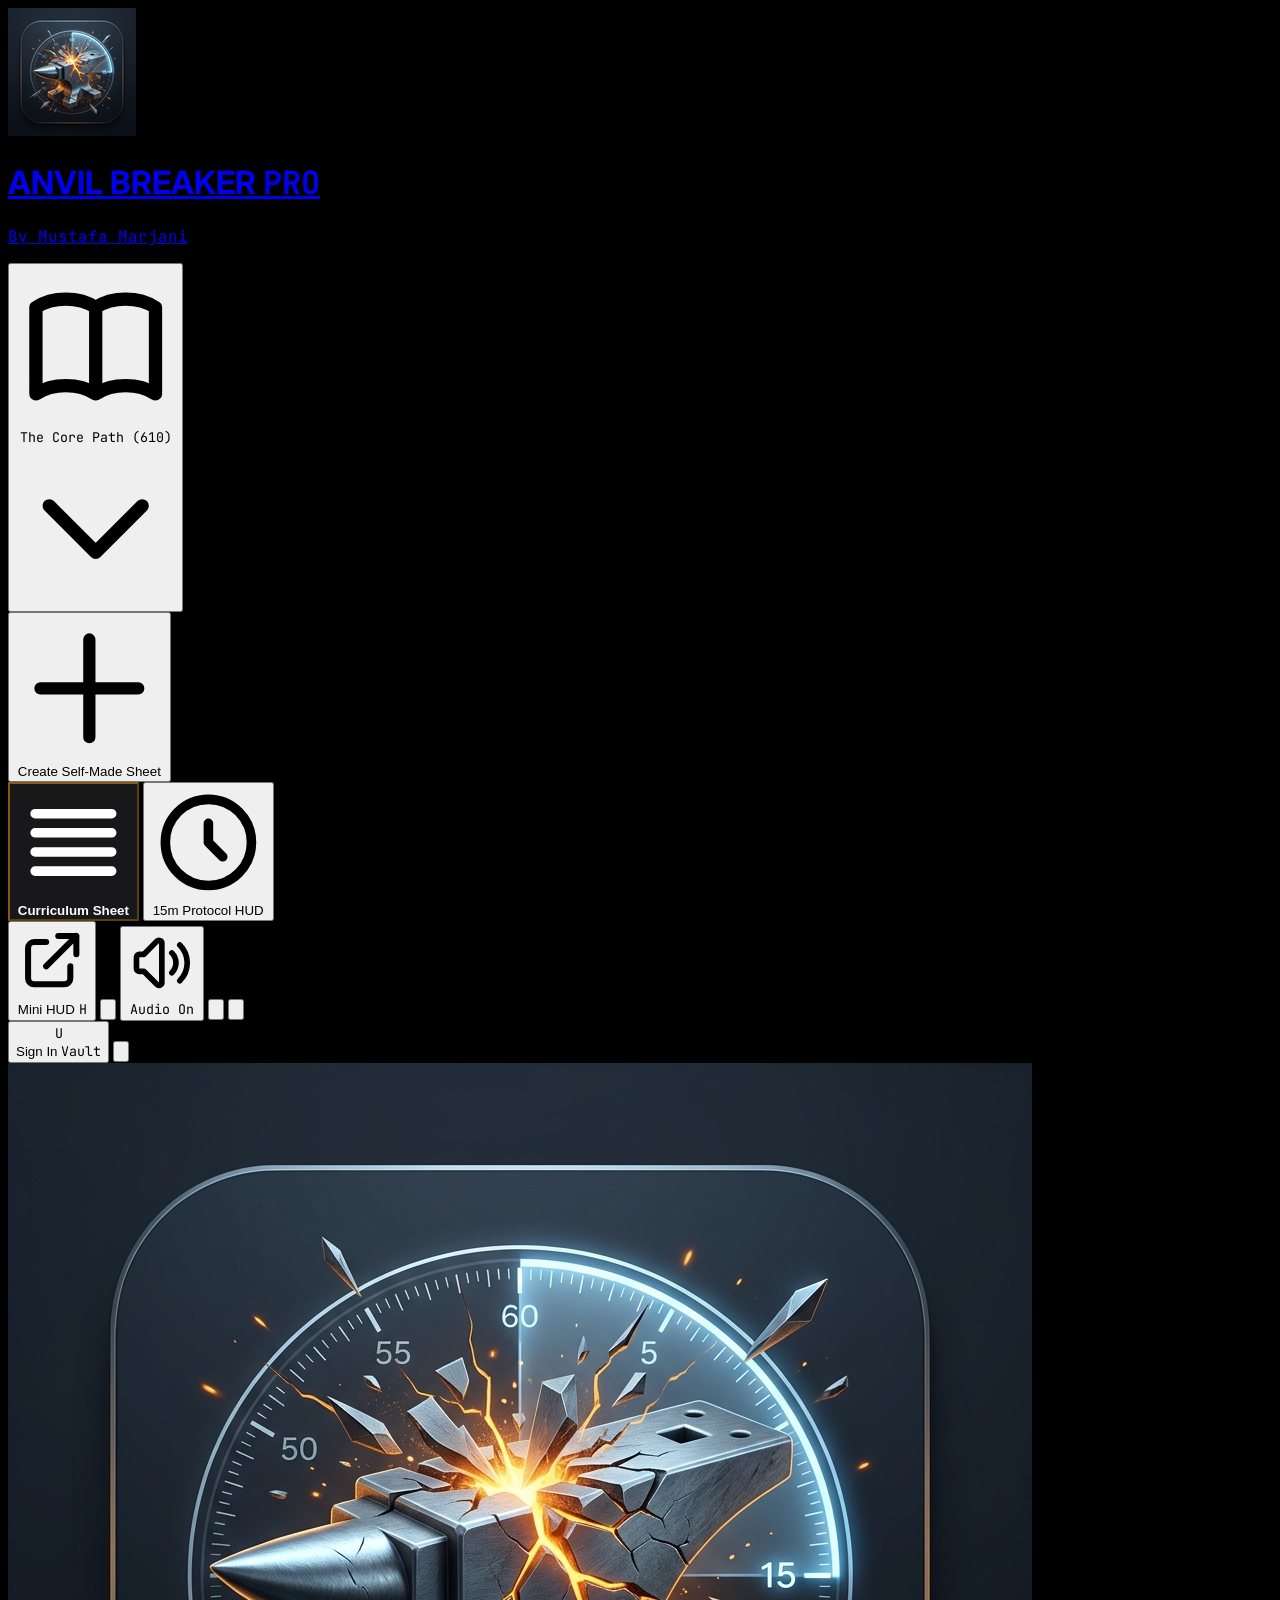
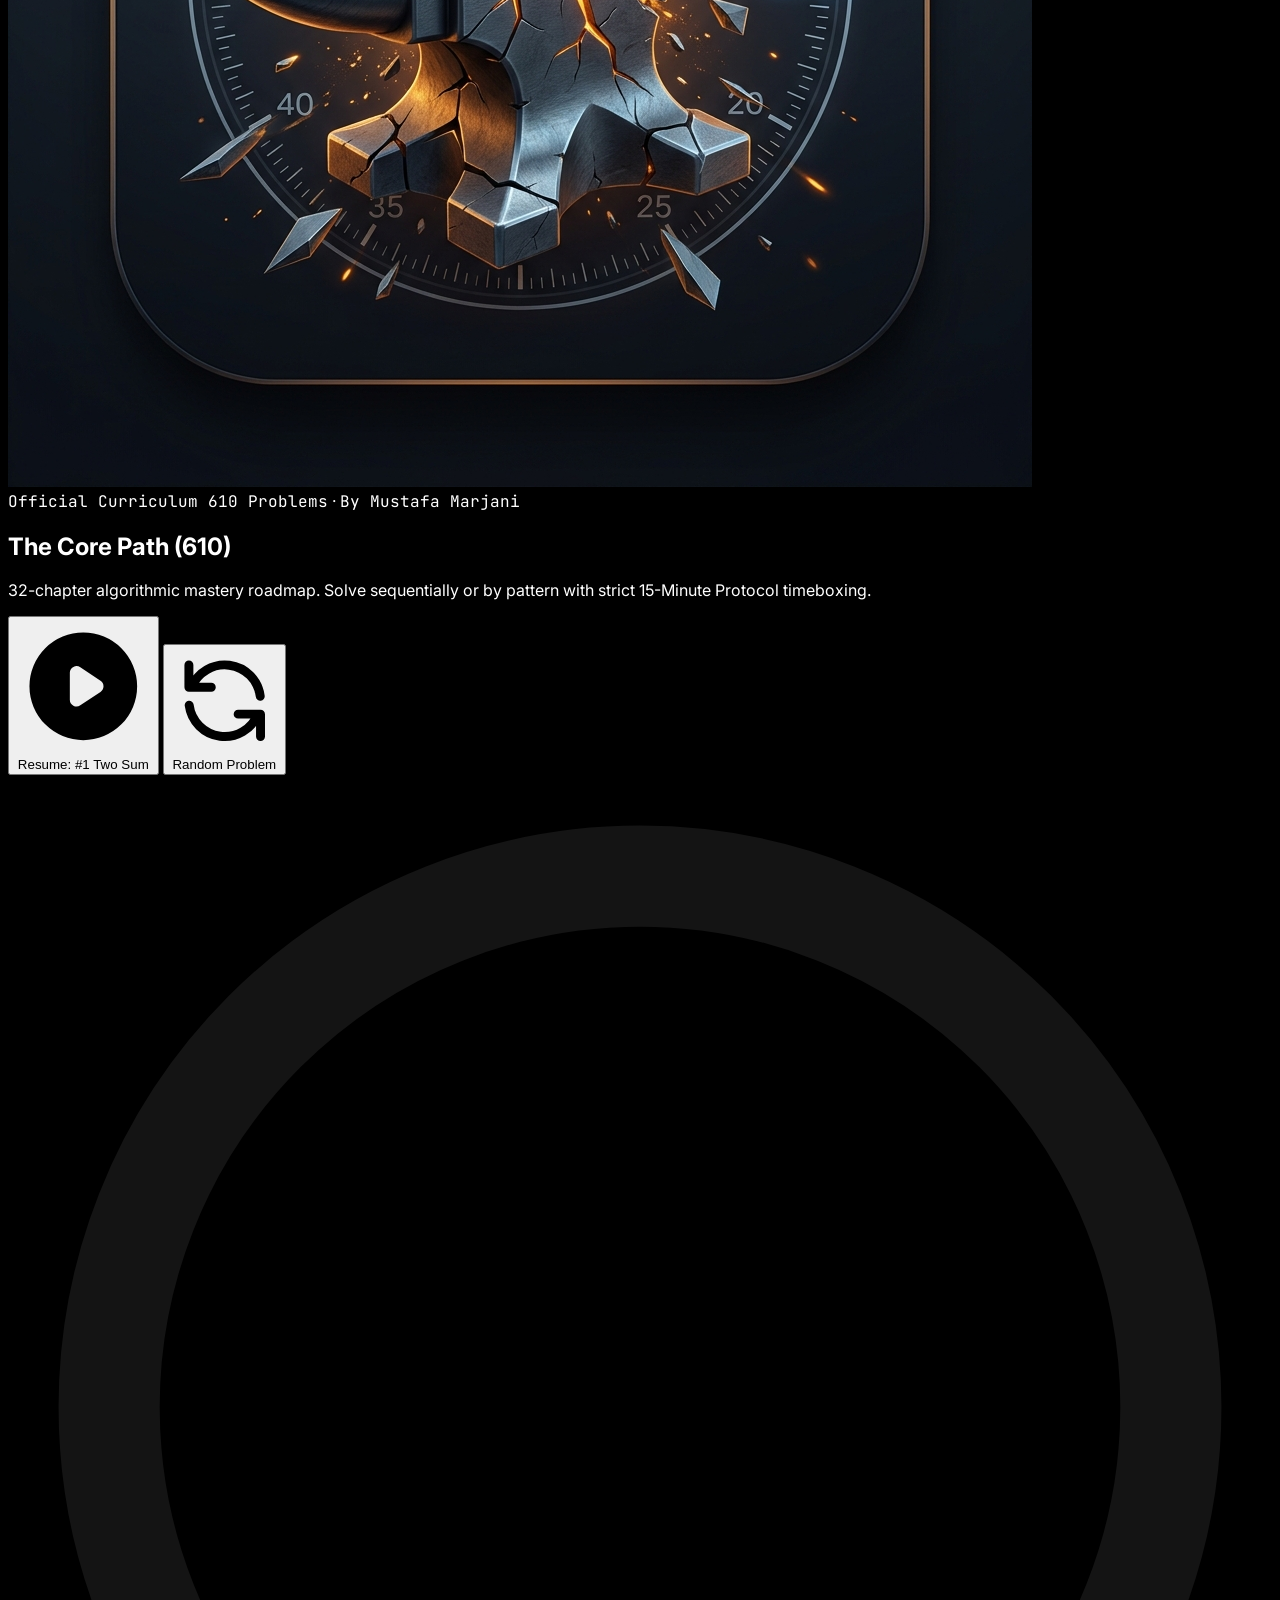
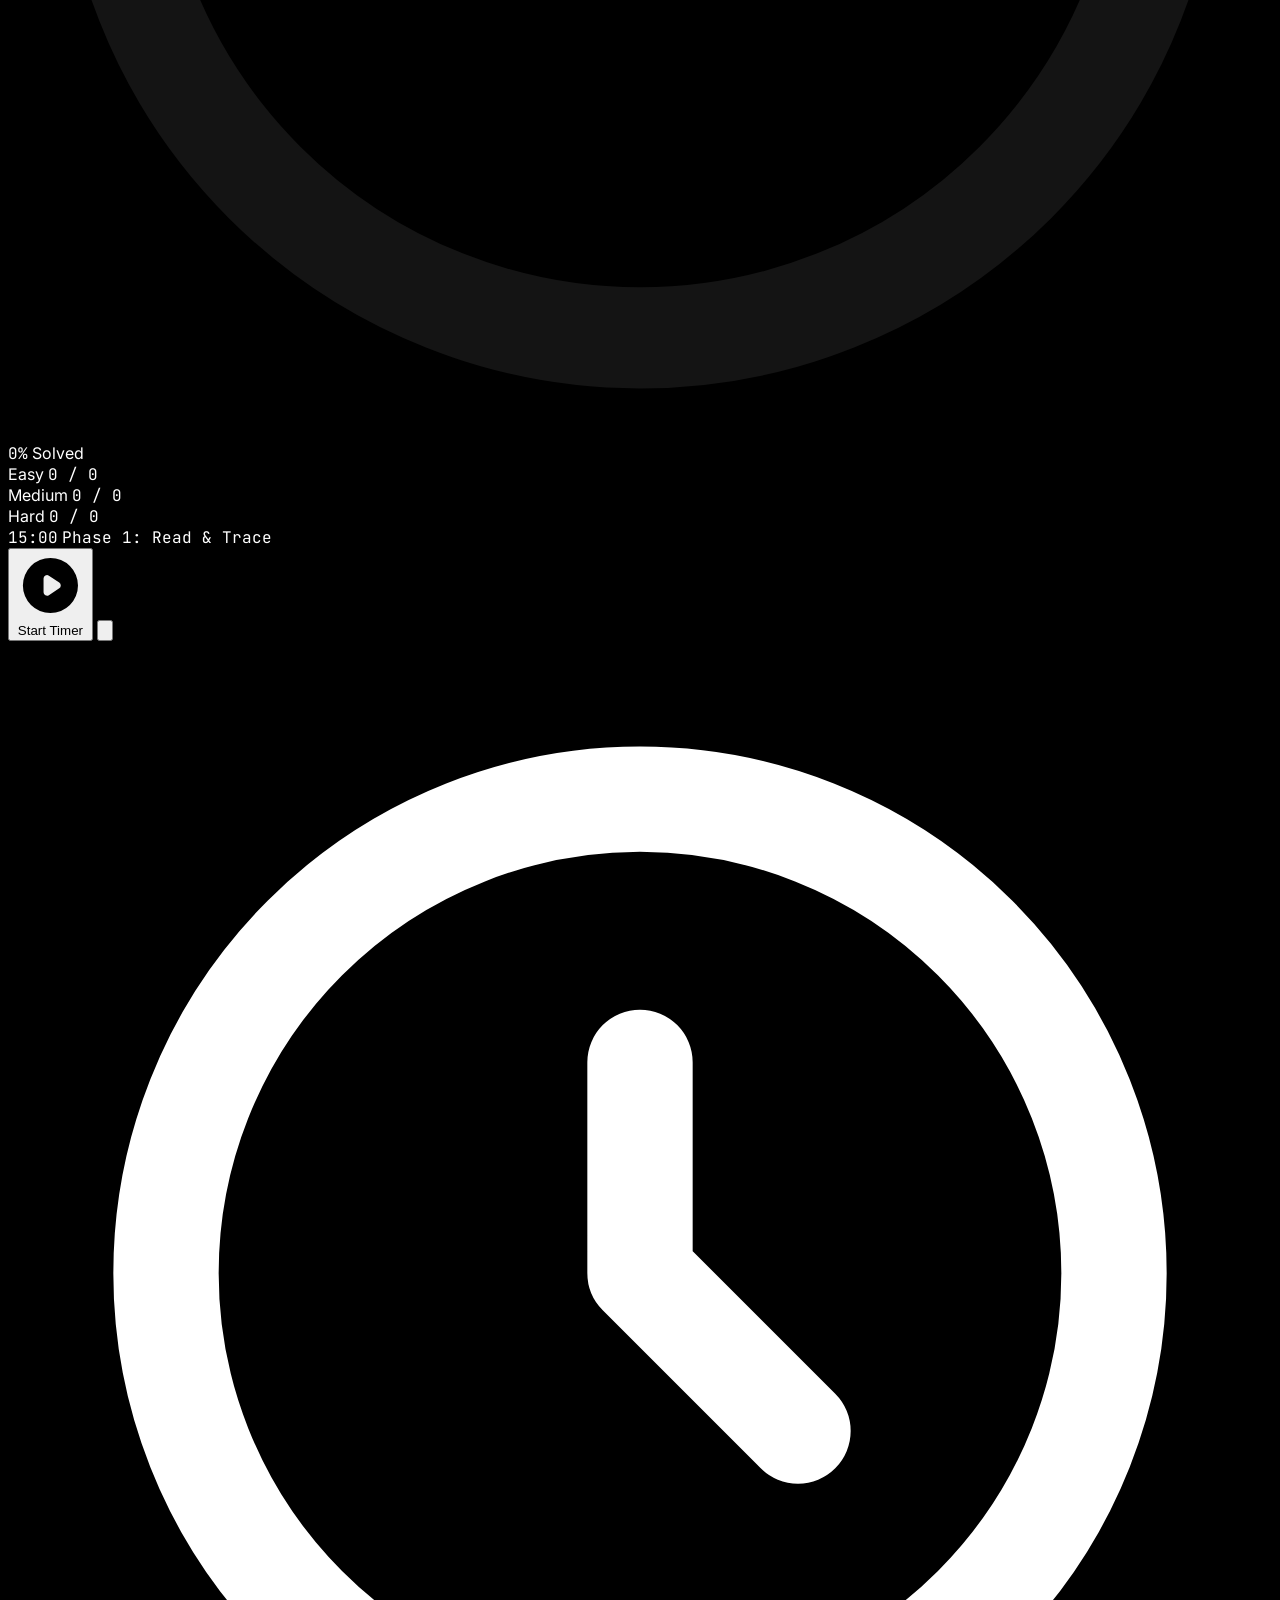
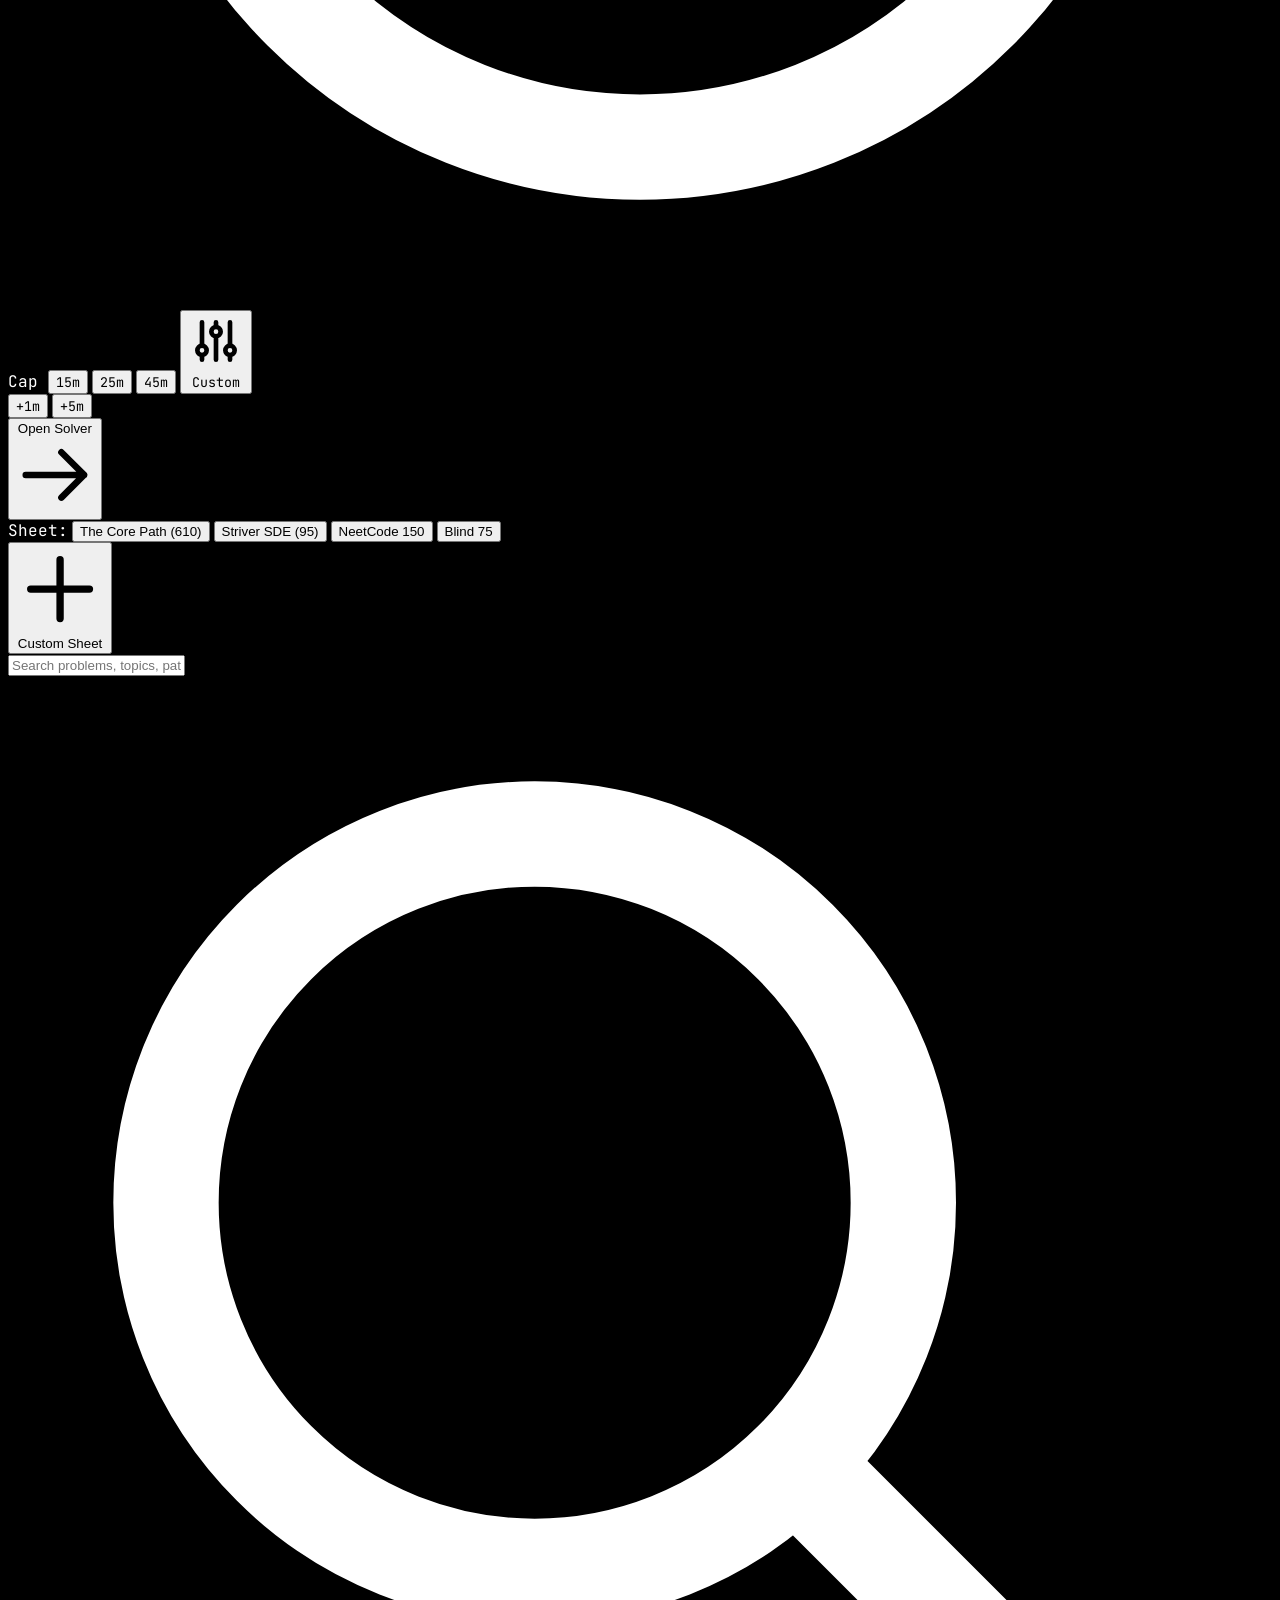
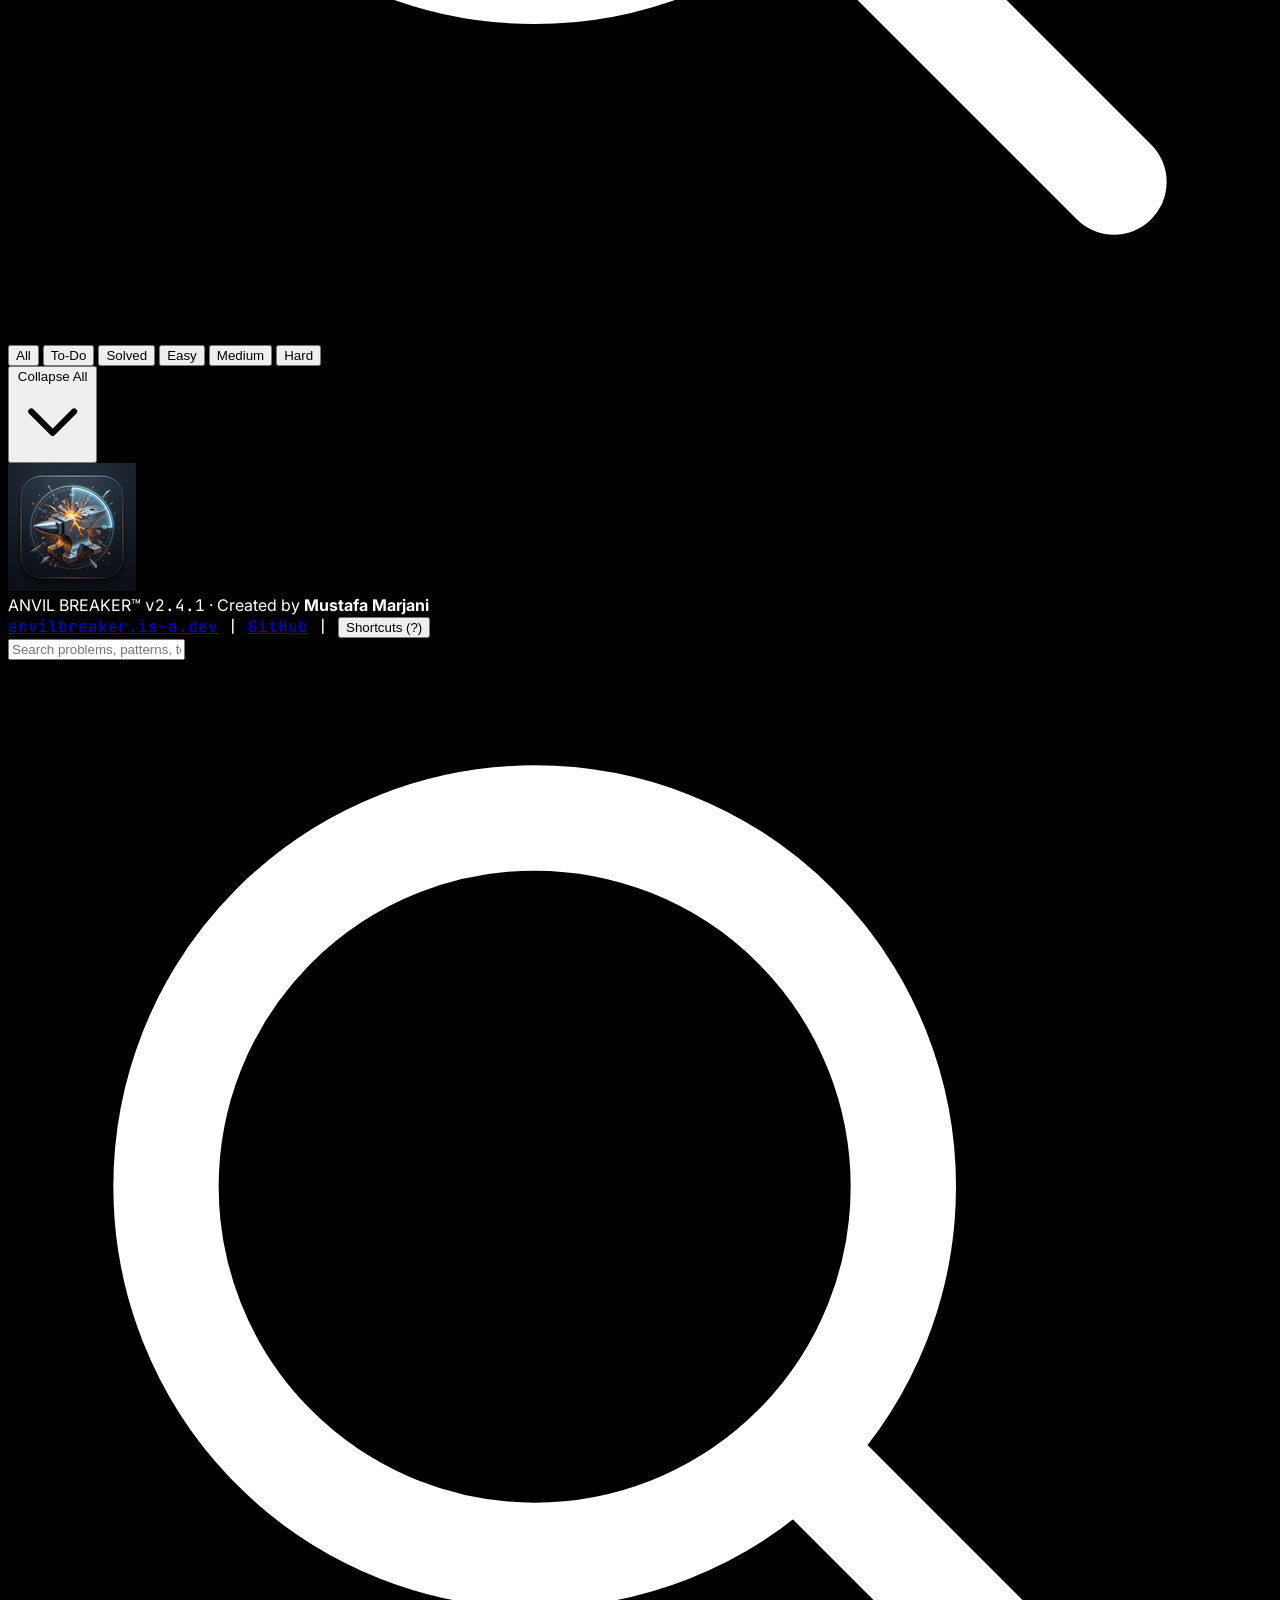
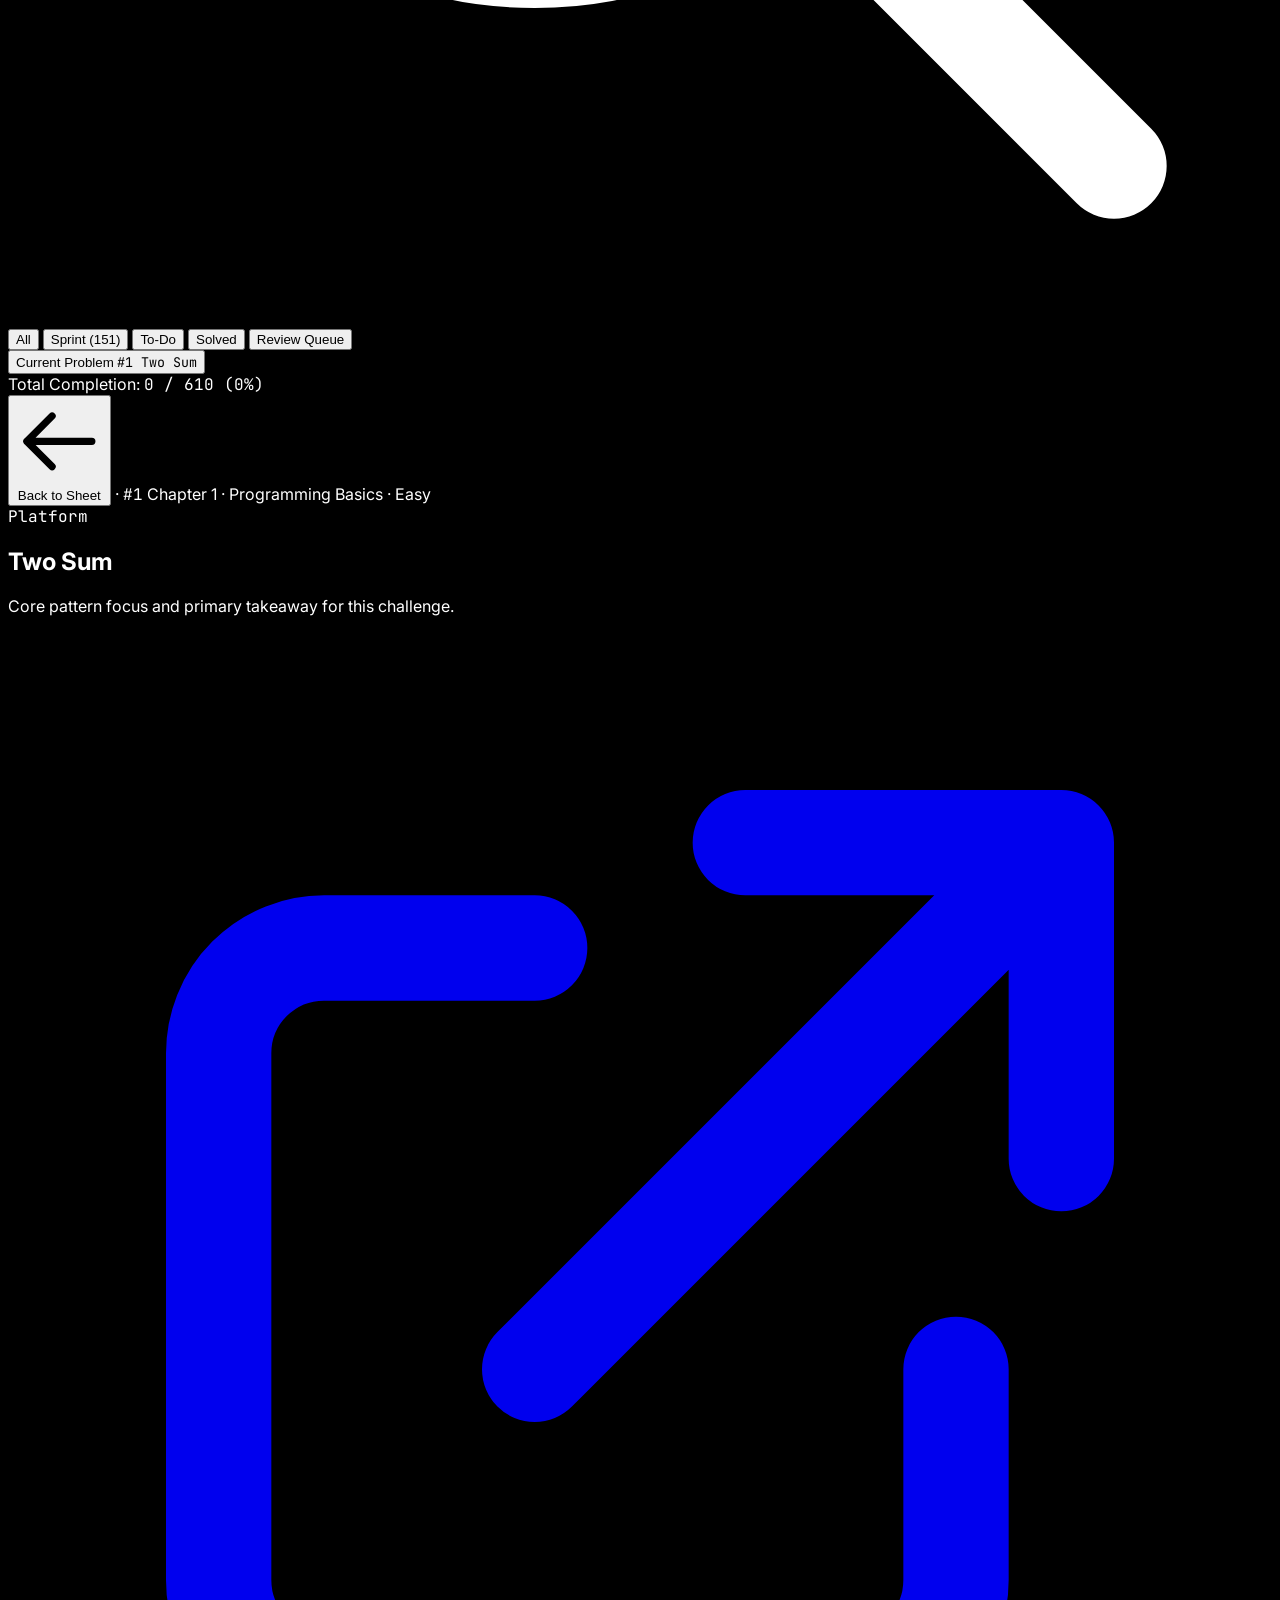
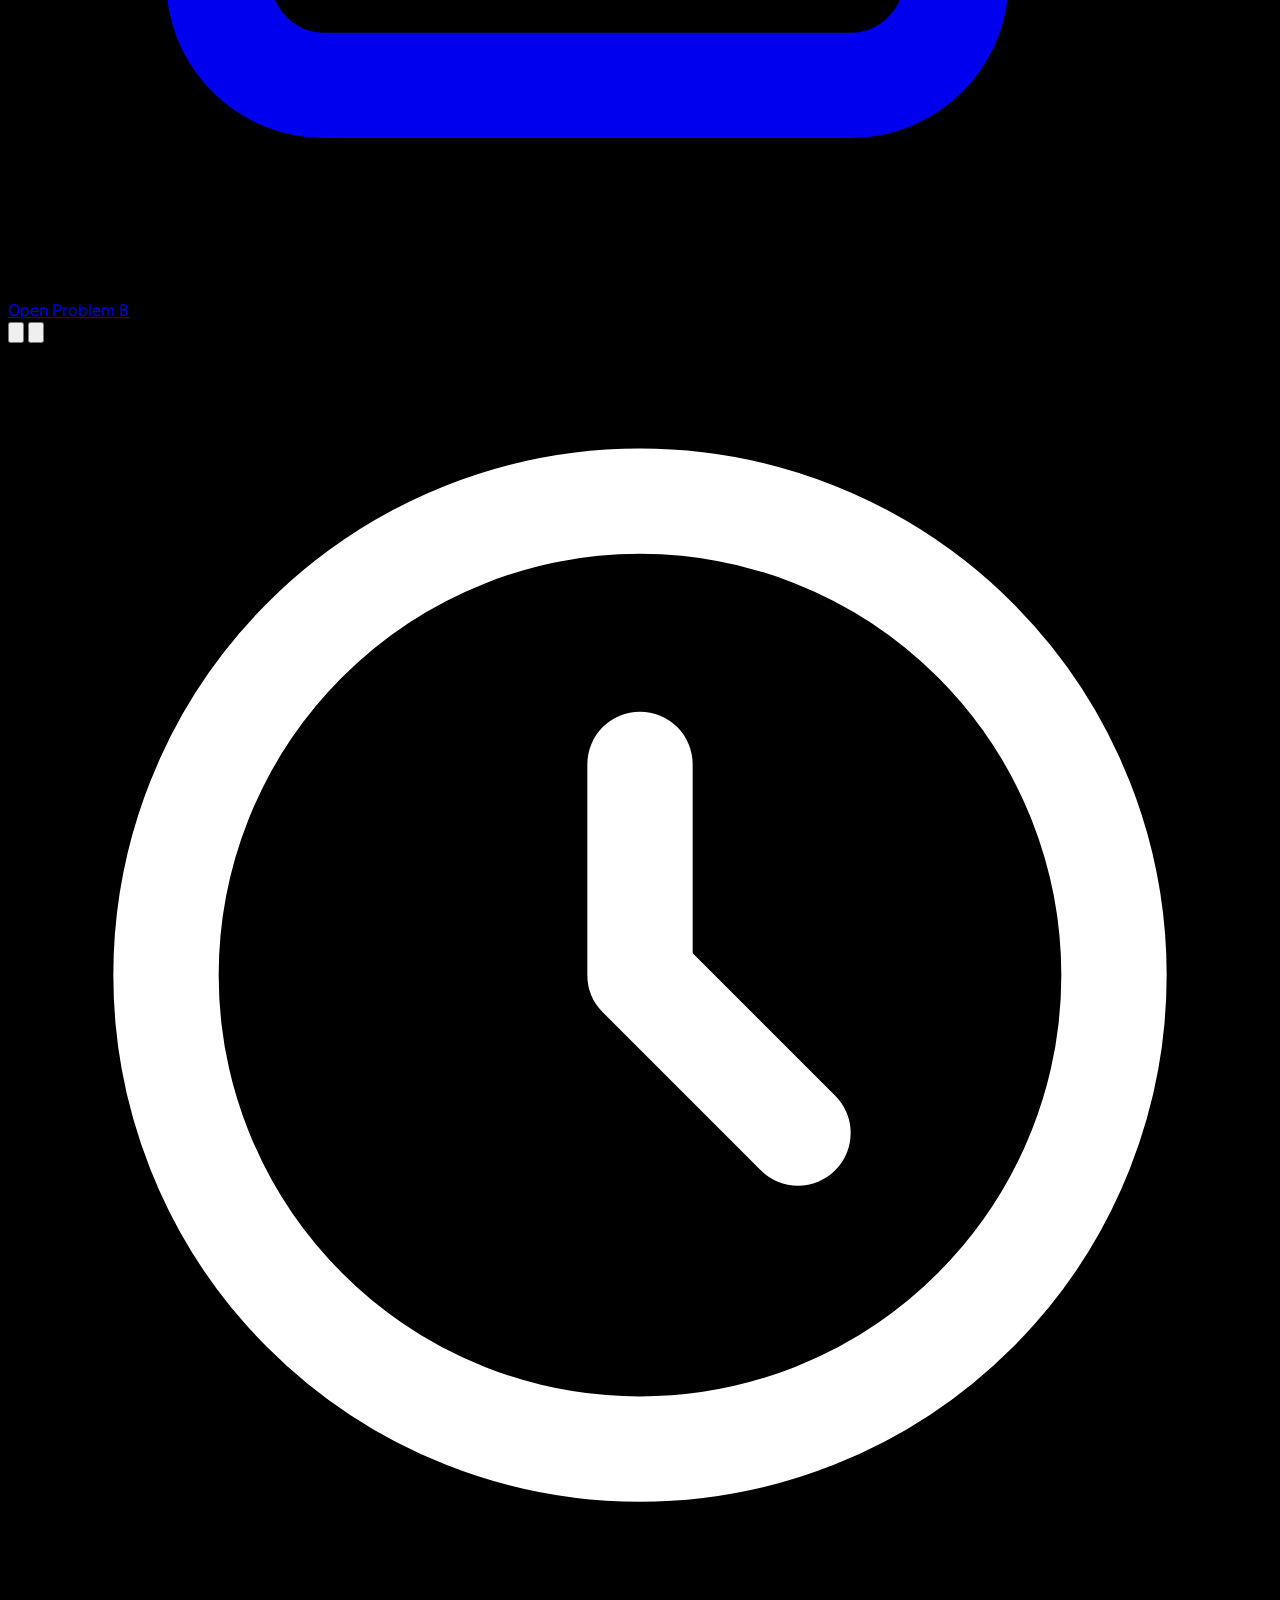
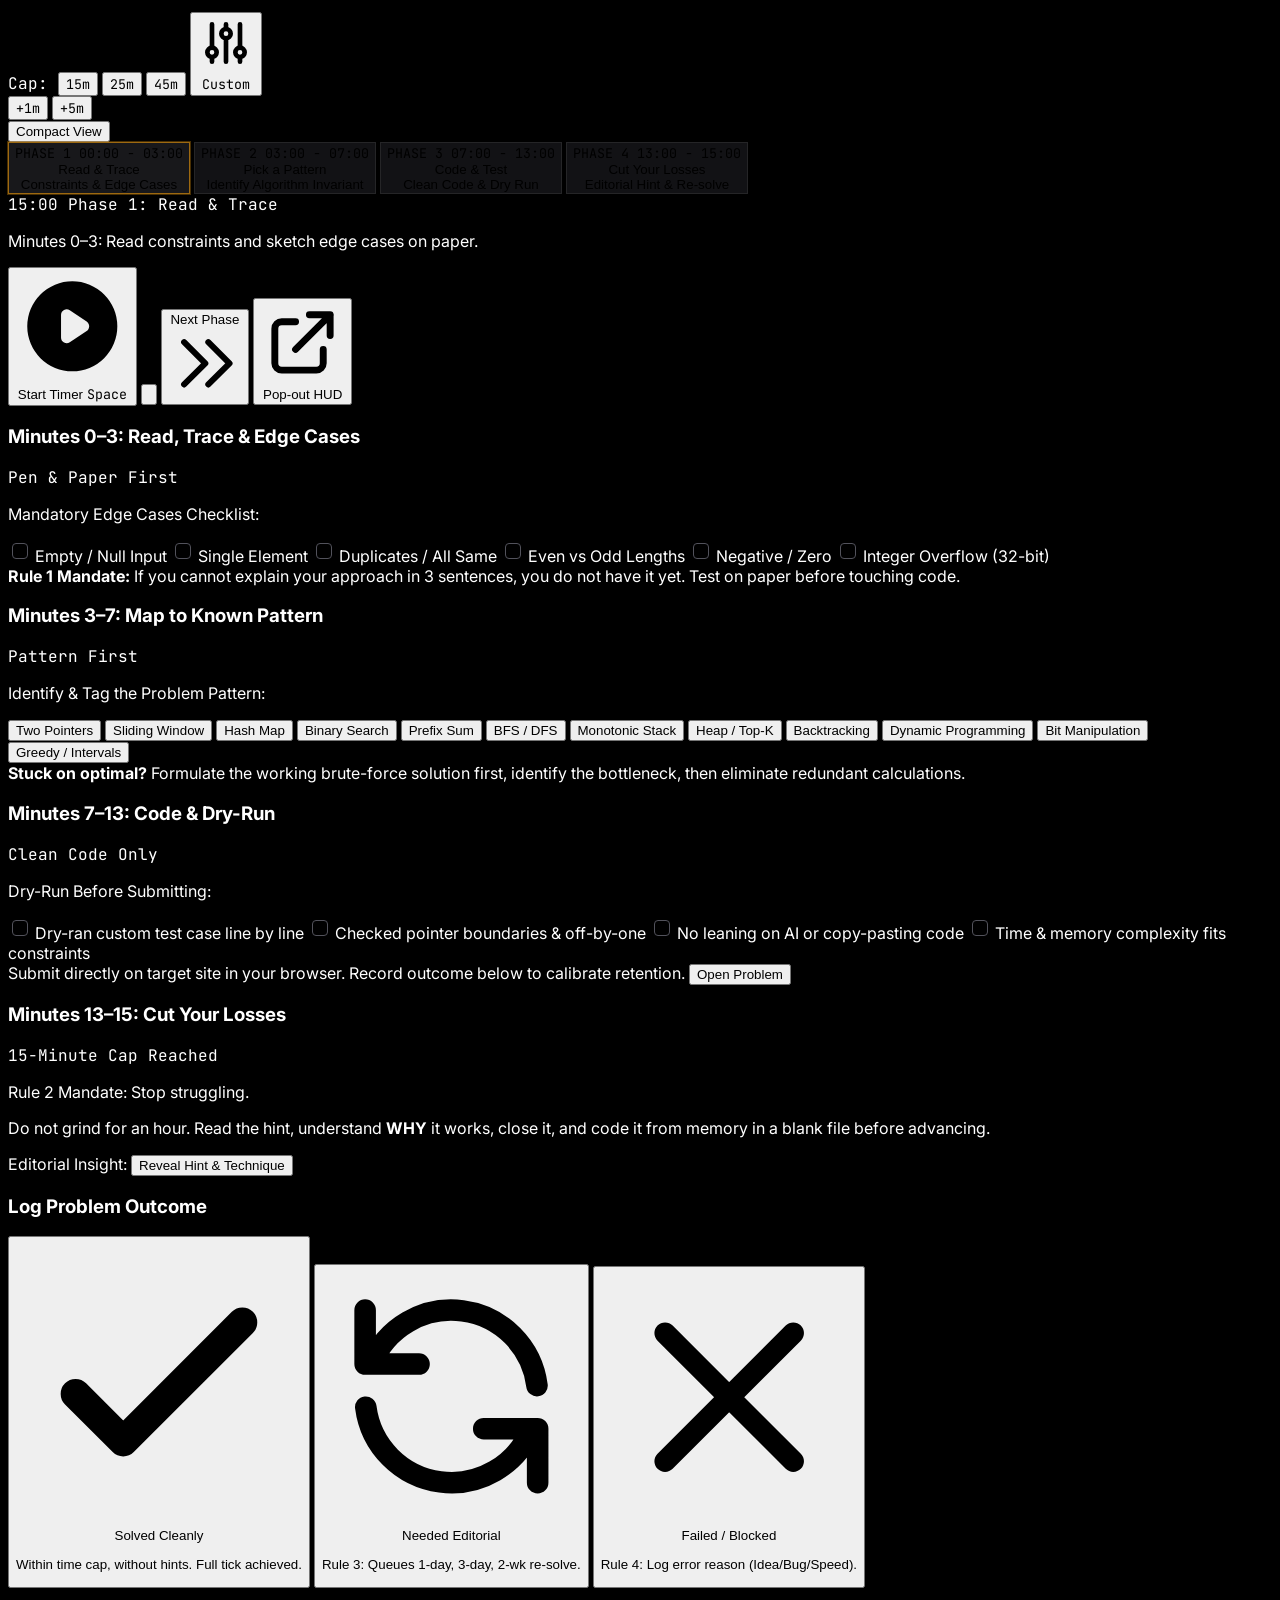
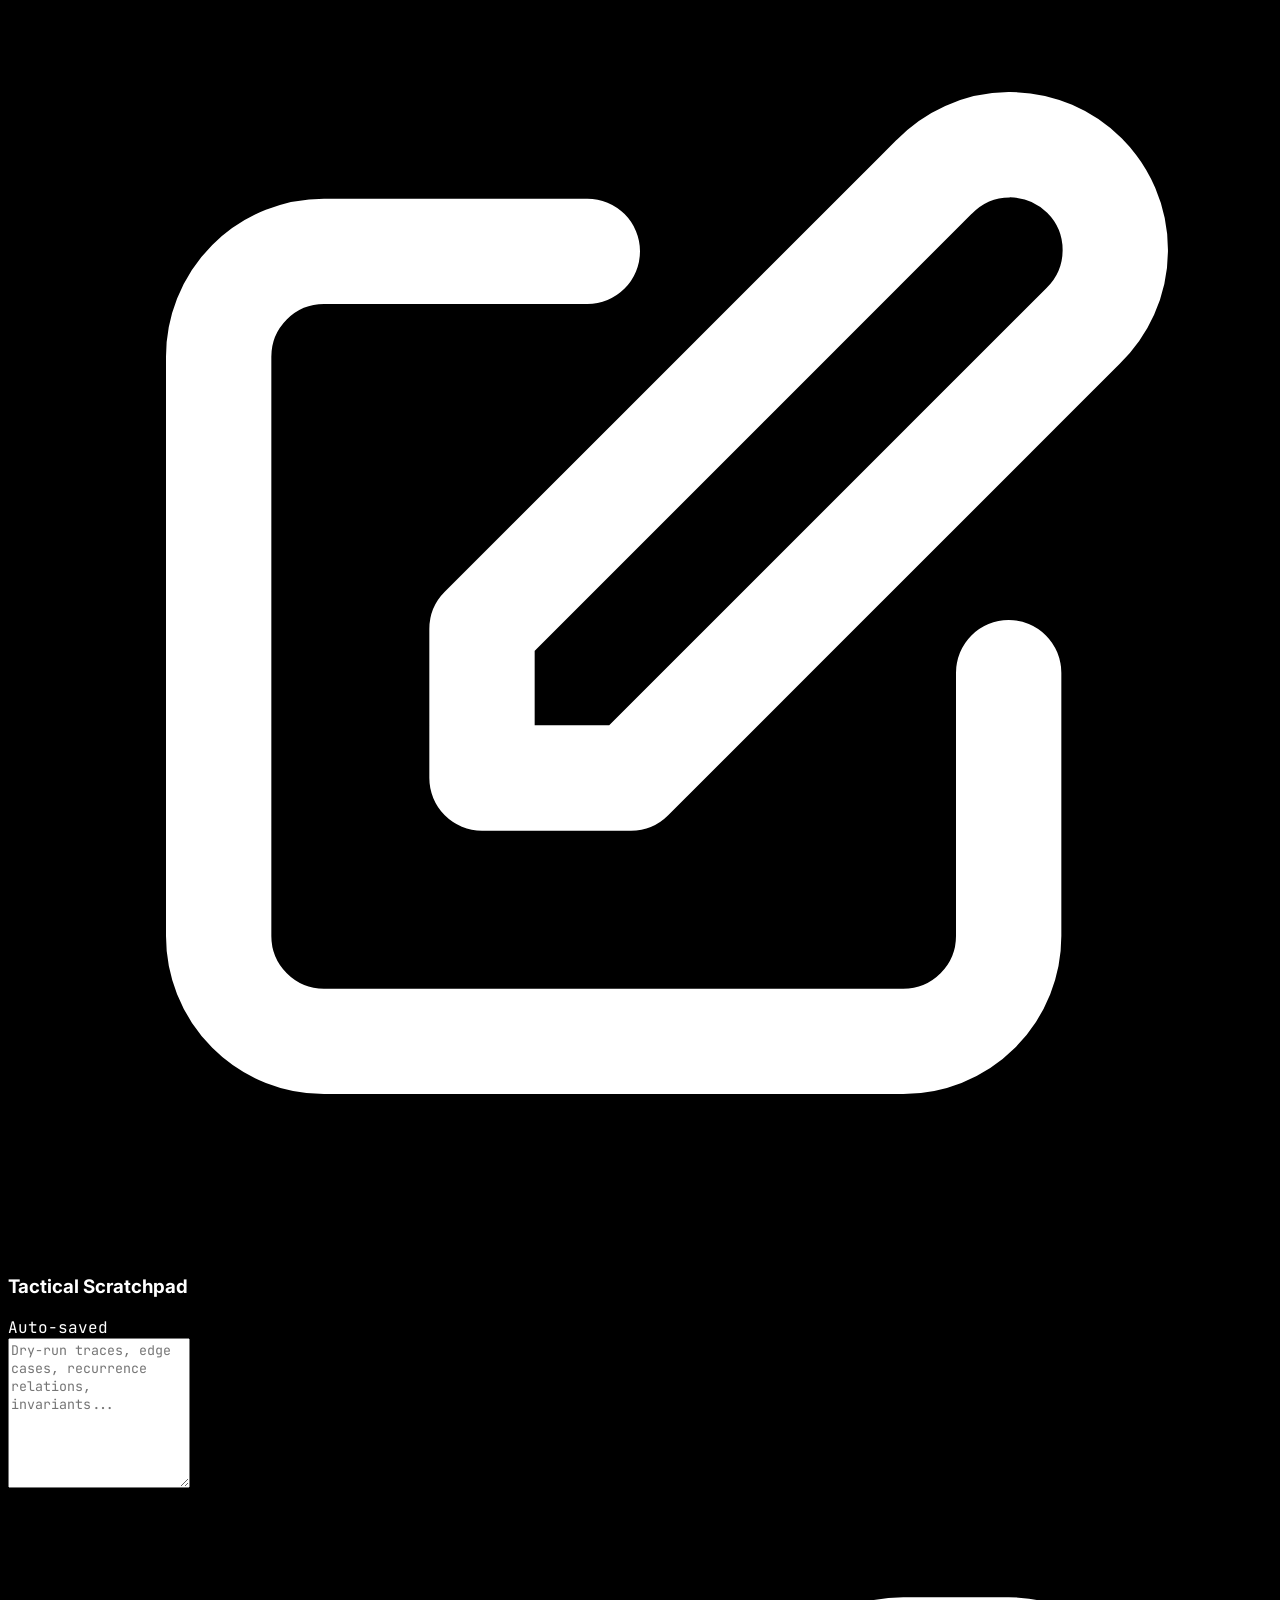
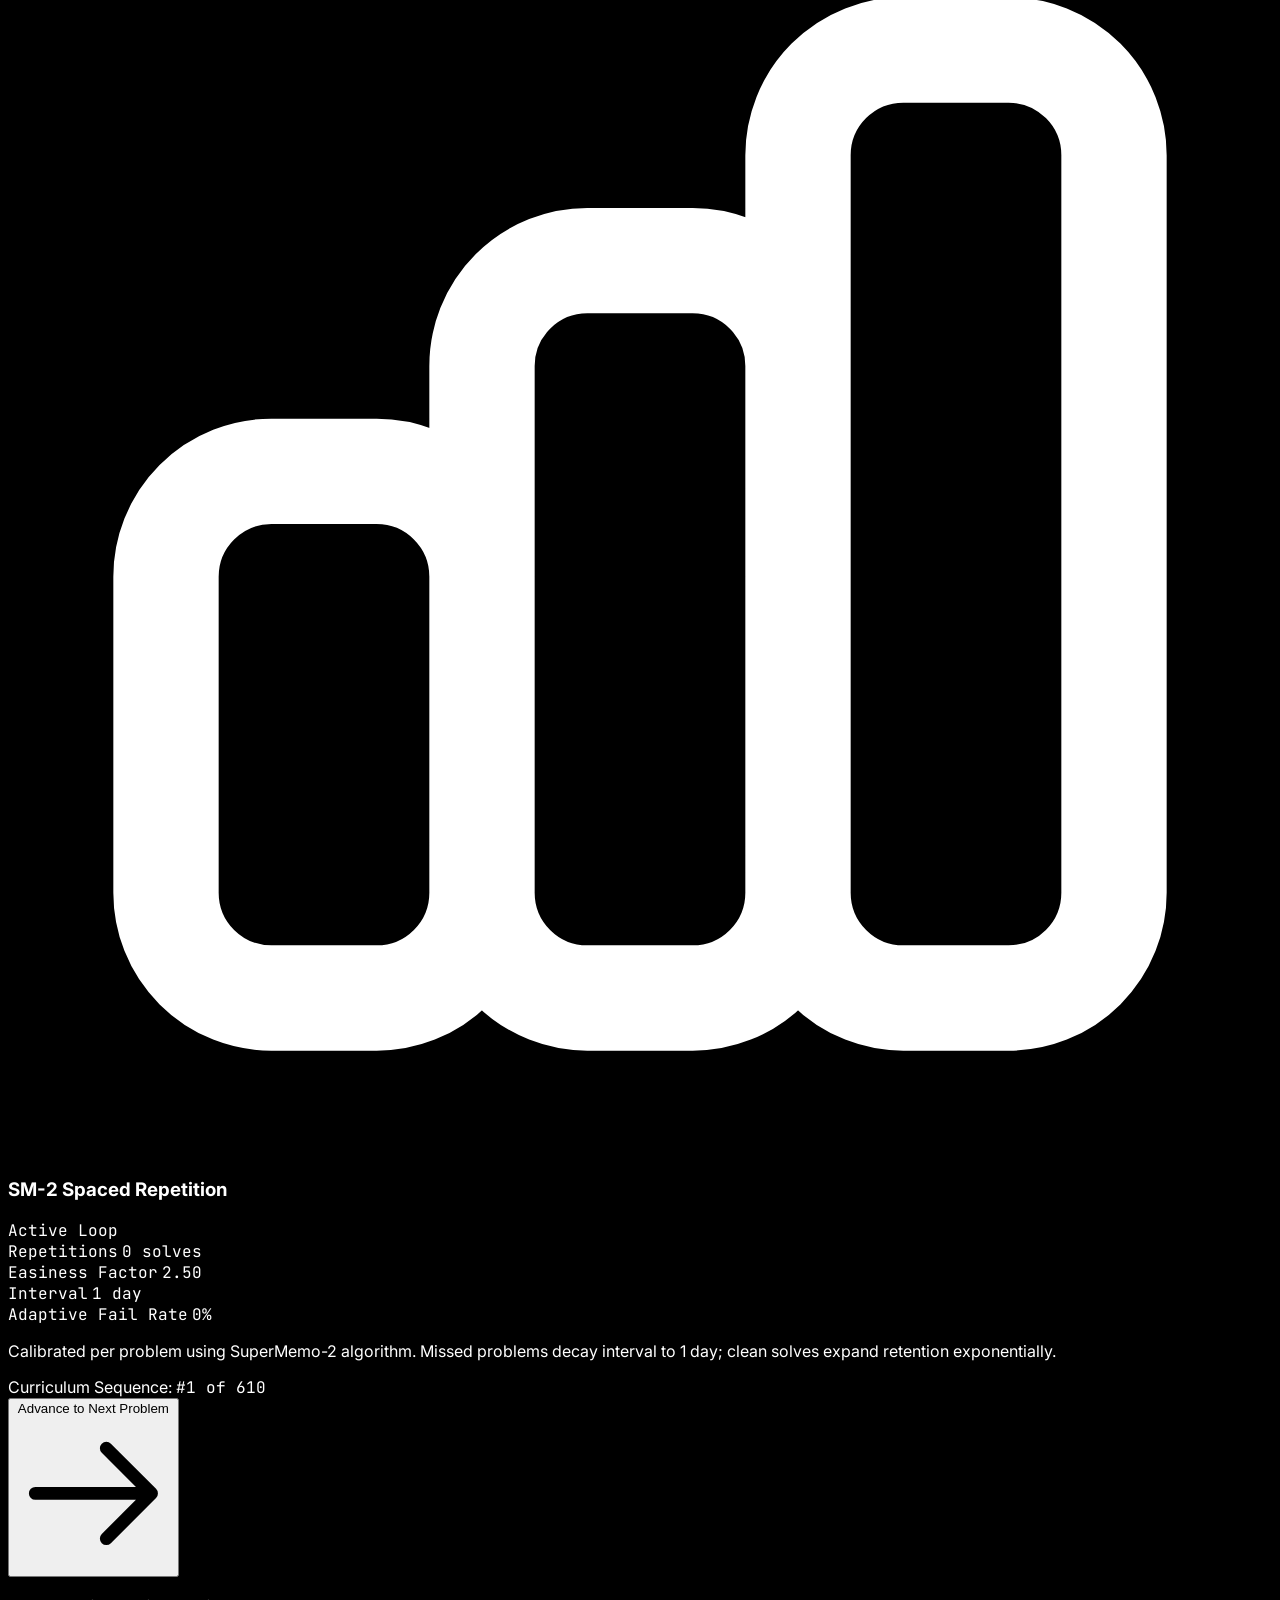
==== commit 00a014c6: "feat(ui): resolve all 11 visual tells, balance solver layout, fix platform tags & audio controls" ====
--- a/static/index.html
+++ b/static/index.html
@@ -65,7 +65,7 @@
   <header class="border-b border-borderDefault bg-surface1/95 backdrop-blur sticky top-0 z-40 px-4 sm:px-6 py-2.5 flex items-center justify-between">
     <!-- Brand / Title & Sheet Selector -->
     <div class="flex items-center space-x-3.5">
-      <a href="/" class="flex items-center space-x-2.5 group">
+      <a href="/app" class="flex items-center space-x-2.5 group">
         <div class="relative shrink-0">
           <img src="/static/logo-nav.png" class="w-8 h-8 rounded-lg border border-white/10 shadow-sm object-cover transition-transform group-hover:scale-105" alt="Anvil Breaker Logo">
           <div class="absolute inset-0 rounded-lg ring-1 ring-inset ring-white/10 pointer-events-none"></div>
@@ -104,15 +104,15 @@
       </div>
     </div>
 
-    <!-- Center Navigation View Switcher (TakeUForward Sheet vs Protocol Solver) -->
-    <div class="flex items-center bg-surface2 p-1 rounded-lg border border-borderDefault">
-      <button id="nav-btn-curriculum" class="nav-tab-btn active px-3.5 py-1.5 rounded-md text-xs font-semibold flex items-center space-x-1.5 transition" title="View Full Curriculum Sheet (TakeUForward Style)">
+    <!-- Center Navigation View Switcher (Segmented Pill) -->
+    <div class="flex items-center bg-surface2 p-1 rounded-xl border border-borderDefault shadow-inner">
+      <button id="nav-btn-curriculum" class="nav-tab-btn active px-3.5 py-1.5 rounded-lg text-xs font-semibold flex items-center space-x-2 transition" title="View Full Curriculum Sheet">
         <svg class="w-3.5 h-3.5 text-amber-400" fill="none" stroke="currentColor" viewBox="0 0 24 24"><path stroke-linecap="round" stroke-linejoin="round" stroke-width="2" d="M4 6h16M4 10h16M4 14h16M4 18h16"/></svg>
-        <span>Sheet Roadmap</span>
+        <span>Curriculum Sheet</span>
       </button>
 
-      <button id="nav-btn-solver" class="nav-tab-btn px-3.5 py-1.5 rounded-md text-xs font-semibold text-zinc-200 hover:text-white flex items-center space-x-1.5 transition" title="Open 15-Minute Protocol Solver Command Center">
-        <svg class="w-3.5 h-3.5 text-amber-500" fill="none" stroke="currentColor" viewBox="0 0 24 24"><path stroke-linecap="round" stroke-linejoin="round" stroke-width="2" d="M13 10V3L4 14h7v7l9-11h-7z"/></svg>
+      <button id="nav-btn-solver" class="nav-tab-btn px-3.5 py-1.5 rounded-lg text-xs font-semibold text-zinc-300 hover:text-white flex items-center space-x-2 transition" title="Open 15-Minute Protocol Solver">
+        <svg class="w-3.5 h-3.5 text-zinc-400" fill="none" stroke="currentColor" viewBox="0 0 24 24"><path stroke-linecap="round" stroke-linejoin="round" stroke-width="2" d="M12 8v4l3 3m6-3a9 9 0 11-18 0 9 9 0 0118 0z"/></svg>
         <span>15m Protocol HUD</span>
       </button>
     </div>
@@ -123,43 +123,47 @@
       <button id="btn-header-popout" class="hidden sm:flex items-center space-x-1.5 px-3 py-1.5 rounded-lg bg-surface2 hover:bg-surface3 text-zinc-100 border border-borderDefault text-xs font-semibold transition shadow-sm" title="Pop out Floating Always-On-Top Mini HUD (H)">
         <svg class="w-3.5 h-3.5 text-amber-500" fill="none" stroke="currentColor" viewBox="0 0 24 24"><path stroke-linecap="round" stroke-linejoin="round" stroke-width="2" d="M10 6H6a2 2 0 00-2 2v10a2 2 0 002 2h10a2 2 0 002-2v-4M14 4h6m0 0v6m0-6L10 14" /></svg>
         <span>Mini HUD</span>
-        <span class="text-[9px] font-mono opacity-60 bg-surface3 px-1 py-0.2 rounded">H</span>
+        <kbd class="text-[9px] font-mono opacity-60 bg-surface3 px-1 py-0.5 rounded border border-white/5">H</kbd>
       </button>
 
       <!-- Keyboard Shortcuts Button -->
-      <button id="btn-open-shortcuts" class="p-2 rounded-lg bg-surface2 hover:bg-surface3 text-zinc-200 transition border border-borderDefault" title="Keyboard Shortcuts" aria-label="Shortcuts">
+      <button id="btn-open-shortcuts" class="p-2 rounded-lg bg-surface2 hover:bg-surface3 text-zinc-300 hover:text-white transition border border-borderDefault" title="Keyboard Shortcuts (?)" aria-label="Shortcuts">
         <svg class="w-4 h-4 text-zinc-400" fill="none" stroke="currentColor" viewBox="0 0 24 24"><path stroke-linecap="round" stroke-linejoin="round" stroke-width="2" d="M12 6V4m0 2a2 2 0 100 4m0-4a2 2 0 110 4m-6 8a2 2 0 100-4m0 4a2 2 0 110-4m0 4v2m0-6V4m6 6v10m6-2a2 2 0 100-4m0 4a2 2 0 110-4m0 4v2m0-6V4"/></svg>
       </button>
 
-      <!-- Sound Toggle -->
-      <button id="btn-toggle-sound" class="p-2 rounded-lg bg-surface2 hover:bg-surface3 text-zinc-200 transition border border-borderDefault" title="Toggle Audio Chimes" aria-label="Toggle Sound">
-        <span id="sound-icon" class="text-xs font-bold font-mono">AUDIO</span>
+      <!-- Sound Toggle with Clean Speaker Icon -->
+      <button id="btn-toggle-sound" class="p-2 rounded-lg bg-surface2 hover:bg-surface3 text-zinc-300 hover:text-white transition border border-borderDefault flex items-center space-x-1.5" title="Toggle Sound Chimes" aria-label="Toggle Sound">
+        <svg id="sound-icon-svg" class="w-4 h-4 text-amber-400" fill="none" stroke="currentColor" viewBox="0 0 24 24"><path stroke-linecap="round" stroke-linejoin="round" stroke-width="2" d="M15.536 8.464a5 5 0 010 7.072m2.828-9.9a9 9 0 010 12.728M5.586 15H4a1 1 0 01-1-1v-4a1 1 0 011-1h1.586l4.707-4.707C10.923 3.663 12 4.109 12 5v14c0 .891-1.077 1.337-1.707.707L5.586 15z"/></svg>
+        <span id="sound-icon" class="text-[11px] font-mono font-semibold hidden md:inline">Audio On</span>
       </button>
 
       <!-- GitHub Dynamic Badge Button -->
-      <button id="btn-open-badge-modal" class="p-2 rounded-lg bg-surface2 hover:bg-surface3 text-zinc-200 transition border border-borderDefault" title="Get Live GitHub Portfolio Badge" aria-label="GitHub Badge">
+      <button id="btn-open-badge-modal" class="p-2 rounded-lg bg-surface2 hover:bg-surface3 text-zinc-300 hover:text-white transition border border-borderDefault" title="Live GitHub Portfolio Badge" aria-label="GitHub Badge">
         <svg class="w-4 h-4 text-amber-500" fill="none" stroke="currentColor" viewBox="0 0 24 24"><path stroke-linecap="round" stroke-linejoin="round" stroke-width="2" d="M9 12l2 2 4-4m5.618-4.016A11.955 11.955 0 0112 2.944a11.955 11.955 0 01-8.618 3.04A12.02 12.02 0 003 9c0 5.591 3.824 10.29 9 11.622 5.176-1.332 9-6.03 9-11.622 0-1.042-.133-2.052-.382-3.016z"/></svg>
       </button>
 
       <!-- Settings Button -->
-      <button id="btn-open-settings" class="p-2 rounded-lg bg-surface2 hover:bg-surface3 text-zinc-200 transition border border-borderDefault" title="Settings & Backup" aria-label="Settings">
+      <button id="btn-open-settings" class="p-2 rounded-lg bg-surface2 hover:bg-surface3 text-zinc-300 hover:text-white transition border border-borderDefault" title="Settings & Data Vault" aria-label="Settings">
         <svg class="w-4 h-4 text-zinc-400" fill="none" stroke="currentColor" viewBox="0 0 24 24">
           <path stroke-linecap="round" stroke-linejoin="round" stroke-width="2" d="M10.325 4.317c.426-1.756 2.924-1.756 3.35 0a1.724 1.724 0 002.573 1.066c1.543-.94 3.31.826 2.37 2.37a1.724 1.724 0 001.065 2.572c1.756.426 1.756 2.924 0 3.35a1.724 1.724 0 00-1.066 2.573c.94 1.543-.826 3.31-2.37 2.37a1.724 1.724 0 00-2.572 1.065c-.426 1.756-2.924 1.756-3.35 0a1.724 1.724 0 00-2.573-1.066c-1.543.94-3.31-.826-2.37-2.37a1.724 1.724 0 00-1.065-2.572c-1.756-.426-1.756-2.924 0-3.35a1.724 1.724 0 001.066-2.573c-.94-1.543.826-3.31 2.37-2.37.996.608 2.296.07 2.572-1.065z" />
           <path stroke-linecap="round" stroke-linejoin="round" stroke-width="2" d="M15 12a3 3 0 11-6 0 3 3 0 016 0z" />
         </svg>
       </button>
 
-      <!-- Dynamic User Profile & Cloud Vault Chip -->
+      <!-- Developer Account Pill -->
       <div class="relative pl-1 flex items-center space-x-1.5">
         <button id="btn-auth-user" class="flex items-center space-x-2 px-2.5 py-1.5 rounded-lg bg-surface2 hover:bg-surface3 border border-borderDefault transition text-xs font-medium" title="Account & Connected Platforms">
-          <div id="user-avatar-badge" class="w-5 h-5 rounded-full bg-amber-500/20 text-amber-400 border border-amber-500/30 flex items-center justify-center font-bold font-mono text-[10px]">
-            U
-          </div>
-          <span id="user-display-name" class="text-zinc-200 hidden md:inline truncate max-w-[100px]">Sign In</span>
-          <span id="user-connected-pill" class="hidden sm:inline-flex items-center px-1.5 py-0.2 rounded text-[9px] font-mono bg-surface3 text-zinc-400 border border-borderSubtle">Vault</span>
+          <div id="user-avatar-badge" class="w-5 h-5 rounded-full bg-amber-500/15 text-amber-400 border border-amber-500/25 flex items-center justify-center font-bold font-mono text-[10px]">
+            M
+          </div>
+          <span id="user-display-name" class="text-zinc-100 hidden md:inline truncate max-w-[120px] font-semibold">@Mustafa</span>
+          <span id="user-connected-pill" class="hidden sm:inline-flex items-center gap-1 px-1.5 py-0.5 rounded text-[9px] font-mono bg-surface3 text-emerald-400 border border-emerald-500/20">
+            <span class="w-1.5 h-1.5 rounded-full bg-emerald-400"></span>
+            <span>Vault</span>
+          </span>
         </button>
 
-        <!-- Fast Sign Out Button -->
+        <!-- Sign Out Button -->
         <button id="btn-header-logout" class="p-2 rounded-lg bg-surface2 hover:bg-surface3 border border-borderDefault text-zinc-400 hover:text-rose-400 transition" title="Sign Out of Private Vault" aria-label="Sign Out">
           <svg class="w-4 h-4" fill="none" stroke="currentColor" viewBox="0 0 24 24"><path stroke-linecap="round" stroke-linejoin="round" stroke-width="2" d="M17 16l4-4m0 0l-4-4m4 4H7m6 4v1a3 3 0 01-3 3H6a3 3 0 01-3-3V7a3 3 0 013-3h4a3 3 0 013 3v1"/></svg>
         </button>
@@ -273,24 +277,24 @@
 
 
     <!-- PROTOCOL COMMAND & TIME CUSTOMIZATION SUITE (Directly Visible on Dashboard) -->
-    <div class="border-b border-borderDefault bg-surface1 px-6 py-3.5 shadow-sm">
-      <div class="max-w-6xl mx-auto flex flex-col md:flex-row items-start md:items-center justify-between gap-4">
+    <div class="border-b border-borderDefault bg-surface1 px-6 py-3 shadow-sm">
+      <div class="max-w-6xl mx-auto flex flex-wrap items-center justify-between gap-3">
         
         <!-- Left: Live Clock & Protocol Phase Indicator -->
-        <div class="flex items-center space-x-3.5">
+        <div class="flex items-center space-x-3">
           <div class="flex items-baseline space-x-2">
-            <span id="curriculum-timer-display" class="text-3xl font-mono font-bold text-white tabular-nums">15:00</span>
+            <span id="curriculum-timer-display" class="text-2xl sm:text-3xl font-mono font-bold text-white tabular-nums">15:00</span>
             <span id="curriculum-timer-phase" class="text-[10px] font-mono px-2 py-0.5 rounded font-semibold bg-surface3 text-amber-400 border border-white/10 uppercase">
               Phase 1: Read & Trace
             </span>
           </div>
 
           <div class="flex items-center space-x-1.5">
-            <button id="btn-curriculum-timer-toggle" class="px-3.5 py-1.5 rounded-lg bg-amber-500 hover:bg-amber-400 text-black font-bold text-xs flex items-center space-x-1.5 transition shadow-sm active:scale-95">
+            <button id="btn-curriculum-timer-toggle" class="px-3 py-1.5 rounded-lg bg-amber-500 hover:bg-amber-400 text-black font-bold text-xs flex items-center space-x-1.5 transition shadow-sm active:scale-95">
               <svg class="w-3.5 h-3.5 fill-current" viewBox="0 0 20 20"><path fill-rule="evenodd" d="M10 18a8 8 0 100-16 8 8 0 000 16zM9.555 7.168A1 1 0 008 8v4a1 1 0 001.555.832l3-2a1 1 0 000-1.664l-3-2z" clip-rule="evenodd"/></svg>
               <span id="curriculum-timer-btn-text">Start Timer</span>
             </button>
-            <button id="btn-curriculum-timer-reset" class="p-1.5 rounded-lg bg-surface2 hover:bg-surface3 text-zinc-400 hover:text-white border border-white/10 transition" title="Reset Timer (R)">
+            <button id="btn-curriculum-timer-reset" class="p-1.5 rounded-lg bg-surface2 hover:bg-surface3 text-zinc-300 hover:text-white border border-borderDefault transition" title="Reset Timer (R)" aria-label="Reset Timer">
               <svg class="w-3.5 h-3.5" fill="none" stroke="currentColor" viewBox="0 0 24 24"><path stroke-linecap="round" stroke-linejoin="round" stroke-width="2" d="M4 4v5h.582m15.356 2A8.001 8.001 0 004.582 9m0 0H9m11 11v-5h-.581m0 0a8.003 8.003 0 01-15.357-2m15.357 2H15"/></svg>
             </button>
           </div>
@@ -298,32 +302,29 @@
 
         <!-- Right: Presets Switcher, Custom Time Modal Button, +1m/+5m Quick Adjusters, & Tactical Workspace Link -->
         <div class="flex flex-wrap items-center gap-2 text-xs">
-          <span class="text-zinc-400 font-semibold flex items-center gap-1 mr-1">
-            <svg class="w-3.5 h-3.5 text-zinc-500" fill="none" stroke="currentColor" viewBox="0 0 24 24"><path stroke-linecap="round" stroke-linejoin="round" stroke-width="2" d="M12 8v4l3 3m6-3a9 9 0 11-18 0 9 9 0 0118 0z"/></svg>
-            <span>Time Cap:</span>
-          </span>
-
-          <button class="hud-preset-btn active px-2.5 py-1 rounded-md bg-surface3 text-amber-400 border border-white/10 font-mono text-xs font-semibold transition" data-preset="15m">15m Speedrun</button>
-          <button class="hud-preset-btn px-2.5 py-1 rounded-md bg-surface2 text-zinc-200 hover:text-white font-mono text-xs font-medium transition" data-preset="25m">25m Standard</button>
-          <button class="hud-preset-btn px-2.5 py-1 rounded-md bg-surface2 text-zinc-200 hover:text-white font-mono text-xs font-medium transition" data-preset="45m">45m Mock</button>
-
-          <!-- Custom Time Button (Opens Phase Minutes Modal) -->
-          <button id="btn-custom-timer-curriculum" class="px-2.5 py-1 rounded-md bg-surface2 hover:bg-surface3 text-zinc-200 hover:text-amber-400 font-mono text-xs font-medium transition border border-dashed border-white/20 flex items-center gap-1" title="Customize Individual Phase Minutes">
-            <svg class="w-3 h-3 text-amber-400" fill="none" stroke="currentColor" viewBox="0 0 24 24"><path stroke-linecap="round" stroke-linejoin="round" stroke-width="2" d="M12 6V4m0 2a2 2 0 100 4m0-4a2 2 0 110 4m-6 8a2 2 0 100-4m0 4a2 2 0 110-4m0 4v2m0-6V4m6 6v10m6-2a2 2 0 100-4m0 4a2 2 0 110-4m0 4v2m0-6V4"/></svg>
-            <span>Custom Time</span>
-          </button>
-
-          <div class="w-px h-4 bg-white/10 mx-1"></div>
+          <div class="inline-flex items-center bg-surface2 p-1 rounded-lg border border-borderDefault">
+            <span class="text-zinc-400 font-mono text-[11px] px-2 flex items-center gap-1">
+              <svg class="w-3.5 h-3.5 text-zinc-400" fill="none" stroke="currentColor" viewBox="0 0 24 24"><path stroke-linecap="round" stroke-linejoin="round" stroke-width="2" d="M12 8v4l3 3m6-3a9 9 0 11-18 0 9 9 0 0118 0z"/></svg>
+              <span>Cap</span>
+            </span>
+            <button class="hud-preset-btn active px-2.5 py-1 rounded-md bg-surface3 text-amber-400 border border-white/10 font-mono text-xs font-semibold transition" data-preset="15m">15m</button>
+            <button class="hud-preset-btn px-2.5 py-1 rounded-md text-zinc-300 hover:text-white font-mono text-xs font-medium transition" data-preset="25m">25m</button>
+            <button class="hud-preset-btn px-2.5 py-1 rounded-md text-zinc-300 hover:text-white font-mono text-xs font-medium transition" data-preset="45m">45m</button>
+            <button id="btn-custom-timer-curriculum" class="px-2.5 py-1 rounded-md text-zinc-300 hover:text-amber-400 font-mono text-xs font-medium transition flex items-center gap-1" title="Customize Individual Phase Minutes">
+              <svg class="w-3 h-3 text-amber-400" fill="none" stroke="currentColor" viewBox="0 0 24 24"><path stroke-linecap="round" stroke-linejoin="round" stroke-width="2" d="M12 6V4m0 2a2 2 0 100 4m0-4a2 2 0 110 4m-6 8a2 2 0 100-4m0 4a2 2 0 110-4m0 4v2m0-6V4m6 6v10m6-2a2 2 0 100-4m0 4a2 2 0 110-4m0 4v2m0-6V4"/></svg>
+              <span>Custom</span>
+            </button>
+          </div>
 
           <!-- Quick Time Adjusters (+1m / +5m) -->
-          <button id="btn-add-1m-curriculum" class="px-2 py-1 rounded-md bg-surface2 hover:bg-surface3 text-zinc-200 font-mono text-xs transition" title="Add 1 Minute to Timer">+1m</button>
-          <button id="btn-add-5m-curriculum" class="px-2 py-1 rounded-md bg-surface2 hover:bg-surface3 text-zinc-200 font-mono text-xs transition" title="Add 5 Minutes to Timer">+5m</button>
-
-          <div class="w-px h-4 bg-white/10 mx-1"></div>
+          <div class="inline-flex items-center space-x-1">
+            <button id="btn-add-1m-curriculum" class="px-2 py-1 rounded-lg bg-surface2 hover:bg-surface3 text-zinc-300 hover:text-white font-mono text-xs border border-borderDefault transition" title="Add 1 Minute to Timer">+1m</button>
+            <button id="btn-add-5m-curriculum" class="px-2 py-1 rounded-lg bg-surface2 hover:bg-surface3 text-zinc-300 hover:text-white font-mono text-xs border border-borderDefault transition" title="Add 5 Minutes to Timer">+5m</button>
+          </div>
 
           <!-- Go to Tactical Solver Workspace -->
-          <button id="btn-open-workspace" class="px-3 py-1 rounded-md bg-surface3 hover:bg-surface4 text-zinc-100 border border-white/10 text-xs font-semibold flex items-center space-x-1.5 transition shadow-sm" title="Open Full Tactical Workspace with Scratchpad, Pattern Pills & Checklist">
-            <span>Tactical Workspace</span>
+          <button id="btn-open-workspace" class="shrink-0 px-3 py-1.5 rounded-lg bg-surface3 hover:bg-surface4 text-zinc-100 border border-borderMedium text-xs font-semibold flex items-center space-x-1.5 transition shadow-sm active:scale-98" title="Open Full Tactical Workspace with Scratchpad, Pattern Pills & Checklist">
+            <span>Open Solver</span>
             <svg class="w-3.5 h-3.5 text-amber-400" fill="none" stroke="currentColor" viewBox="0 0 24 24"><path stroke-linecap="round" stroke-linejoin="round" stroke-width="2" d="M14 5l7 7m0 0l-7 7m7-7H3"/></svg>
           </button>
         </div>
@@ -368,24 +369,24 @@
         <!-- Search Input -->
         <div class="relative w-full sm:w-80">
           <input type="text" id="curriculum-search-input" placeholder="Search problems, topics, patterns..." 
-            class="w-full bg-surface2 text-xs text-zinc-100 placeholder-slate-500 rounded-lg pl-8 pr-3 py-2 border border-borderDefault focus:border-amber-500 transition">
-          <svg class="w-3.5 h-3.5 text-zinc-500 absolute left-2.5 top-2.5" fill="none" stroke="currentColor" viewBox="0 0 24 24"><path stroke-linecap="round" stroke-linejoin="round" stroke-width="2" d="M21 21l-6-6m2-5a7 7 0 11-14 0 7 7 0 0114 0z"/></svg>
-        </div>
-
-        <!-- Filter Buttons (TakeUForward Category Toggles) -->
-        <div class="flex items-center space-x-1.5 text-xs overflow-x-auto scrollbar-none">
-          <button class="curriculum-filter-btn active px-3 py-1.5 rounded-lg bg-amber-500 text-black font-bold text-xs transition" data-filter="all">All</button>
-          <button class="curriculum-filter-btn px-3 py-1.5 rounded-lg bg-surface2 text-zinc-200 hover:text-white font-medium text-xs transition" data-filter="unsolved">To-Do</button>
-          <button class="curriculum-filter-btn px-3 py-1.5 rounded-lg bg-surface2 text-zinc-200 hover:text-white font-medium text-xs transition" data-filter="solved">Solved</button>
-          <button class="curriculum-filter-btn px-3 py-1.5 rounded-lg bg-surface2 text-zinc-200 hover:text-white font-medium text-xs transition" data-filter="easy">Easy</button>
-          <button class="curriculum-filter-btn px-3 py-1.5 rounded-lg bg-surface2 text-zinc-200 hover:text-white font-medium text-xs transition" data-filter="medium">Medium</button>
-          <button class="curriculum-filter-btn px-3 py-1.5 rounded-lg bg-surface2 text-zinc-200 hover:text-white font-medium text-xs transition" data-filter="hard">Hard</button>
+            class="w-full bg-surface2 text-xs text-zinc-100 placeholder-zinc-400 rounded-lg pl-8 pr-3 py-2 border border-borderDefault focus:border-amber-500 transition">
+          <svg class="w-3.5 h-3.5 text-zinc-400 absolute left-2.5 top-2.5" fill="none" stroke="currentColor" viewBox="0 0 24 24"><path stroke-linecap="round" stroke-linejoin="round" stroke-width="2" d="M21 21l-6-6m2-5a7 7 0 11-14 0 7 7 0 0114 0z"/></svg>
+        </div>
+
+        <!-- Filter Buttons (TakeUForward Category Toggles) with proper container padding so 'All' is never clipped -->
+        <div class="flex items-center space-x-1.5 text-xs overflow-x-auto p-1 scrollbar-none">
+          <button class="curriculum-filter-btn shrink-0 active px-3 py-1.5 rounded-lg bg-amber-500 text-black font-bold text-xs transition" data-filter="all">All</button>
+          <button class="curriculum-filter-btn shrink-0 px-3 py-1.5 rounded-lg bg-surface2 text-zinc-200 hover:text-white font-medium text-xs transition" data-filter="unsolved">To-Do</button>
+          <button class="curriculum-filter-btn shrink-0 px-3 py-1.5 rounded-lg bg-surface2 text-zinc-200 hover:text-white font-medium text-xs transition" data-filter="solved">Solved</button>
+          <button class="curriculum-filter-btn shrink-0 px-3 py-1.5 rounded-lg bg-surface2 text-zinc-200 hover:text-white font-medium text-xs transition" data-filter="easy">Easy</button>
+          <button class="curriculum-filter-btn shrink-0 px-3 py-1.5 rounded-lg bg-surface2 text-zinc-200 hover:text-white font-medium text-xs transition" data-filter="medium">Medium</button>
+          <button class="curriculum-filter-btn shrink-0 px-3 py-1.5 rounded-lg bg-surface2 text-zinc-200 hover:text-white font-medium text-xs transition" data-filter="hard">Hard</button>
         </div>
 
         <!-- Expand / Collapse All Accordions -->
-        <button id="btn-toggle-all-accordions" class="text-xs text-zinc-400 hover:text-amber-400 font-medium transition flex items-center space-x-1">
+        <button id="btn-toggle-all-accordions" class="px-2.5 py-1.5 rounded-lg bg-surface2 hover:bg-surface3 border border-borderDefault text-xs text-zinc-300 hover:text-white font-medium transition flex items-center space-x-1.5">
           <span id="accordion-toggle-text">Collapse All</span>
-          <svg class="w-3.5 h-3.5" fill="none" stroke="currentColor" viewBox="0 0 24 24"><path stroke-linecap="round" stroke-linejoin="round" stroke-width="2" d="M19 9l-7 7-7-7"/></svg>
+          <svg id="accordion-toggle-icon" class="w-3.5 h-3.5 text-zinc-400 transition-transform duration-200" fill="none" stroke="currentColor" viewBox="0 0 24 24"><path stroke-linecap="round" stroke-linejoin="round" stroke-width="2" d="M19 9l-7 7-7-7"/></svg>
         </button>
 
       </div>
@@ -432,22 +433,22 @@
       
       <!-- Filter & Search Toolbar -->
       <div class="p-3 border-b border-borderDefault space-y-2.5 bg-surface1">
-        <!-- Search input -->
+        <!-- Search input with crisp high contrast placeholder -->
         <div class="relative">
           <input type="text" id="search-input" placeholder="Search problems, patterns, topics..." 
-            class="w-full bg-surface2 text-xs text-zinc-100 placeholder-slate-500 rounded-lg pl-8 pr-3 py-2 border border-borderDefault focus:border-amber-500 transition">
-          <svg class="w-3.5 h-3.5 text-zinc-500 absolute left-2.5 top-2.5" fill="none" stroke="currentColor" viewBox="0 0 24 24">
+            class="w-full bg-surface2 text-xs text-zinc-100 placeholder-zinc-400 rounded-lg pl-8 pr-3 py-2 border border-borderDefault focus:border-amber-500 transition">
+          <svg class="w-3.5 h-3.5 text-zinc-400 absolute left-2.5 top-2.5" fill="none" stroke="currentColor" viewBox="0 0 24 24">
             <path stroke-linecap="round" stroke-linejoin="round" stroke-width="2" d="M21 21l-6-6m2-5a7 7 0 11-14 0 7 7 0 0114 0z" />
           </svg>
         </div>
 
-        <!-- Filter Pills -->
-        <div class="flex items-center space-x-1.5 text-xs overflow-x-auto pb-0.5 scrollbar-none">
-          <button class="filter-btn active px-2.5 py-1 rounded-md bg-amber-500 text-black font-bold whitespace-nowrap text-xs transition" data-filter="all">All</button>
-          <button class="filter-btn px-2.5 py-1 rounded-md bg-surface2 text-zinc-200 hover:text-white font-medium whitespace-nowrap text-xs transition" data-filter="sprint">Sprint (151)</button>
-          <button class="filter-btn px-2.5 py-1 rounded-md bg-surface2 text-zinc-200 hover:text-white font-medium whitespace-nowrap text-xs transition" data-filter="unsolved">To-Do</button>
-          <button class="filter-btn px-2.5 py-1 rounded-md bg-surface2 text-zinc-200 hover:text-white font-medium whitespace-nowrap text-xs transition" data-filter="solved">Solved</button>
-          <button class="filter-btn px-2.5 py-1 rounded-md bg-surface2 text-zinc-200 hover:text-white font-medium whitespace-nowrap text-xs transition" data-filter="review">Review Queue</button>
+        <!-- Filter Pills with breathing room so 'All' is never clipped -->
+        <div class="flex items-center space-x-1.5 text-xs overflow-x-auto p-1 scrollbar-none">
+          <button class="filter-btn shrink-0 active px-2.5 py-1 rounded-md bg-amber-500 text-black font-bold whitespace-nowrap text-xs transition" data-filter="all">All</button>
+          <button class="filter-btn shrink-0 px-2.5 py-1 rounded-md bg-surface2 text-zinc-200 hover:text-white font-medium whitespace-nowrap text-xs transition" data-filter="sprint">Sprint (151)</button>
+          <button class="filter-btn shrink-0 px-2.5 py-1 rounded-md bg-surface2 text-zinc-200 hover:text-white font-medium whitespace-nowrap text-xs transition" data-filter="unsolved">To-Do</button>
+          <button class="filter-btn shrink-0 px-2.5 py-1 rounded-md bg-surface2 text-zinc-200 hover:text-white font-medium whitespace-nowrap text-xs transition" data-filter="solved">Solved</button>
+          <button class="filter-btn shrink-0 px-2.5 py-1 rounded-md bg-surface2 text-zinc-200 hover:text-white font-medium whitespace-nowrap text-xs transition" data-filter="review">Review Queue</button>
         </div>
 
         <!-- Jump to Current Problem Button -->
@@ -494,7 +495,7 @@
               <span id="prob-level-badge" class="px-2 py-0.5 rounded text-[11px] font-bold uppercase tracking-wider bg-emerald-500/15 text-emerald-400 border border-emerald-500/25">Easy</span>
               
               <div id="prob-list-badges" class="flex items-center gap-1"></div>
-              <span id="prob-platform-badge" class="px-2 py-0.5 rounded text-[10px] font-mono font-bold bg-surface2 text-zinc-300 border border-white/10 uppercase">LeetCode</span>
+              <span id="prob-platform-badge" class="px-2 py-0.5 rounded text-[10px] font-mono font-bold bg-surface2 text-zinc-300 border border-white/10 uppercase">Platform</span>
             </div>
 
             <h2 id="prob-title" class="text-2xl lg:text-3xl font-extrabold tracking-tight text-white select-text">Two Sum</h2>
@@ -526,372 +527,415 @@
         </div>
       </div>
 
-      <!-- 15-MINUTE PROTOCOL SUITE -->
-      <div class="max-w-5xl mx-auto w-full p-6 space-y-5 flex-1">
-        
-        <!-- DYNAMIC HUD CONTROL & PRESET BAR -->
-        <div class="flex flex-wrap items-center justify-between gap-3 bg-surface1 p-2.5 rounded-xl border border-borderDefault">
-          <!-- Preset Switcher -->
-          <div class="flex items-center space-x-1.5 text-xs overflow-x-auto">
-            <span class="text-zinc-400 font-semibold mr-1 flex items-center gap-1">
-              <svg class="w-3.5 h-3.5 text-zinc-400" fill="none" stroke="currentColor" viewBox="0 0 24 24"><path stroke-linecap="round" stroke-linejoin="round" stroke-width="2" d="M12 8v4l3 3m6-3a9 9 0 11-18 0 9 9 0 0118 0z"/></svg>
-              Protocol:
-            </span>
-            <button class="hud-preset-btn active px-3 py-1.5 rounded-md bg-surface3 text-amber-400 border border-borderMedium font-bold transition text-xs" data-preset="15m">
-              15m Speedrun
-            </button>
-            <button class="hud-preset-btn px-3 py-1.5 rounded-md bg-surface2 text-zinc-200 hover:text-white font-medium transition text-xs" data-preset="25m">
-              25m Standard
-            </button>
-            <button class="hud-preset-btn px-3 py-1.5 rounded-md bg-surface2 text-zinc-200 hover:text-white font-medium transition text-xs" data-preset="45m">
-              45m Mock
-            </button>
-            <button id="btn-custom-timer" class="px-2.5 py-1.5 rounded-md bg-surface2 text-zinc-200 hover:text-amber-400 font-medium transition border border-dashed border-borderMedium text-xs">
-              Custom
-            </button>
-          </div>
-
-          <!-- Quick Time Adjusters & Focus Mode -->
-          <div class="flex items-center space-x-2 text-xs">
-            <button id="btn-add-1m" class="px-2.5 py-1 rounded-md bg-surface2 hover:bg-surface3 text-zinc-200 font-mono transition text-xs" title="Add 1 Minute to Timer">
-              +1m
-            </button>
-            <button id="btn-add-5m" class="px-2.5 py-1 rounded-md bg-surface2 hover:bg-surface3 text-zinc-200 font-mono transition text-xs" title="Add 5 Minutes to Timer">
-              +5m
-            </button>
-            <div class="w-px h-3.5 bg-zinc-800 mx-1"></div>
-            <button id="btn-toggle-compact-hud" class="px-2.5 py-1 rounded-md bg-surface2 hover:bg-surface3 text-zinc-200 transition text-xs" title="Toggle Compact HUD Bar">
-              <span id="compact-text">Compact View</span>
-            </button>
-          </div>
-        </div>
-
-        <!-- 4-PHASE PROGRESS STEPPER -->
-        <div id="protocol-stepper-container" class="bg-surface1 rounded-xl border border-borderDefault p-3.5 transition-all duration-300">
-          <div class="grid grid-cols-2 md:grid-cols-4 gap-2">
+      <!-- 15-MINUTE PROTOCOL SUITE & BALANCED TACTICAL COMMAND CENTER -->
+      <div class="max-w-7xl mx-auto w-full p-4 sm:p-6 flex-1">
+        <div class="grid grid-cols-1 lg:grid-cols-12 gap-6 items-start">
+          
+          <!-- LEFT COLUMN: Protocol Engine & Execution (Col 7 on lg) -->
+          <div class="lg:col-span-7 space-y-4">
             
-            <!-- Phase 1 -->
-            <button class="protocol-step active p-3 rounded-lg text-left transition" data-phase="1">
-              <div class="flex items-center justify-between text-[11px] font-mono mb-1 text-sky-400 font-semibold tabular-nums">
-                <span>PHASE 1</span>
-                <span id="step-1-range">00:00 - 03:00</span>
-              </div>
-              <div class="text-xs font-bold text-white">Read & Trace</div>
-              <div class="text-[11px] text-zinc-400 truncate">Constraints, Pen & Paper sketch</div>
-            </button>
-
-            <!-- Phase 2 -->
-            <button class="protocol-step p-3 rounded-lg text-left transition opacity-60 hover:opacity-100" data-phase="2">
-              <div class="flex items-center justify-between text-[11px] font-mono mb-1 text-indigo-400 font-semibold tabular-nums">
-                <span>PHASE 2</span>
-                <span id="step-2-range">03:00 - 07:00</span>
-              </div>
-              <div class="text-xs font-bold text-white">Pick a Pattern</div>
-              <div class="text-[11px] text-zinc-400 truncate">Map to pattern / brute-force</div>
-            </button>
-
-            <!-- Phase 3 -->
-            <button class="protocol-step p-3 rounded-lg text-left transition opacity-60 hover:opacity-100" data-phase="3">
-              <div class="flex items-center justify-between text-[11px] font-mono mb-1 text-emerald-400 font-semibold tabular-nums">
-                <span>PHASE 3</span>
-                <span id="step-3-range">07:00 - 13:00</span>
-              </div>
-              <div class="text-xs font-bold text-white">Code & Test</div>
-              <div class="text-[11px] text-zinc-400 truncate">Clean code, dry-run test cases</div>
-            </button>
-
-            <!-- Phase 4 -->
-            <button class="protocol-step p-3 rounded-lg text-left transition opacity-60 hover:opacity-100" data-phase="4">
-              <div class="flex items-center justify-between text-[11px] font-mono mb-1 text-rose-400 font-semibold tabular-nums">
-                <span>PHASE 4</span>
-                <span id="step-4-range">13:00 - 15:00</span>
-              </div>
-              <div class="text-xs font-bold text-white">Cut Your Losses</div>
-              <div class="text-[11px] text-zinc-400 truncate">Editorial hint, solve from memory</div>
-            </button>
-
-          </div>
-        </div>
-
-        <!-- TIMER HUD & CONTROLS -->
-        <div id="timer-hud-card" class="bg-surface1 rounded-xl border border-borderDefault p-5 relative overflow-hidden transition-all duration-300">
-          <div id="timer-ambient-glow" class="hidden"></div>
-          <div class="relative z-10 flex flex-col md:flex-row items-center justify-between gap-6">
+            <!-- DYNAMIC HUD CONTROL & PRESET BAR -->
+            <div class="flex flex-wrap items-center justify-between gap-3 bg-surface1 p-2.5 rounded-xl border border-borderDefault">
+              <!-- Preset Switcher -->
+              <div class="flex items-center space-x-1 text-xs overflow-x-auto">
+                <span class="text-zinc-400 font-mono text-[11px] px-2 flex items-center gap-1">
+                  <svg class="w-3.5 h-3.5 text-zinc-400" fill="none" stroke="currentColor" viewBox="0 0 24 24"><path stroke-linecap="round" stroke-linejoin="round" stroke-width="2" d="M12 8v4l3 3m6-3a9 9 0 11-18 0 9 9 0 0118 0z"/></svg>
+                  <span>Cap:</span>
+                </span>
+                <button class="hud-preset-btn active px-2.5 py-1 rounded-md bg-surface3 text-amber-400 border border-white/10 font-mono text-xs font-semibold transition" data-preset="15m">15m</button>
+                <button class="hud-preset-btn px-2.5 py-1 rounded-md text-zinc-300 hover:text-white font-mono text-xs font-medium transition" data-preset="25m">25m</button>
+                <button class="hud-preset-btn px-2.5 py-1 rounded-md text-zinc-300 hover:text-white font-mono text-xs font-medium transition" data-preset="45m">45m</button>
+                <button id="btn-custom-timer" class="px-2.5 py-1 rounded-md text-zinc-300 hover:text-amber-400 font-mono text-xs font-medium transition flex items-center gap-1" title="Customize Individual Phase Minutes">
+                  <svg class="w-3 h-3 text-amber-400" fill="none" stroke="currentColor" viewBox="0 0 24 24"><path stroke-linecap="round" stroke-linejoin="round" stroke-width="2" d="M12 6V4m0 2a2 2 0 100 4m0-4a2 2 0 110 4m-6 8a2 2 0 100-4m0 4a2 2 0 110-4m0 4v2m0-6V4m6 6v10m6-2a2 2 0 100-4m0 4a2 2 0 110-4m0 4v2m0-6V4"/></svg>
+                  <span>Custom</span>
+                </button>
+              </div>
+
+              <!-- Quick Time Adjusters & Focus Mode -->
+              <div class="flex items-center space-x-1.5 text-xs">
+                <button id="btn-add-1m" class="px-2 py-1 rounded-lg bg-surface2 hover:bg-surface3 text-zinc-300 hover:text-white font-mono text-xs border border-borderDefault transition" title="Add 1 Minute to Timer">
+                  +1m
+                </button>
+                <button id="btn-add-5m" class="px-2 py-1 rounded-lg bg-surface2 hover:bg-surface3 text-zinc-300 hover:text-white font-mono text-xs border border-borderDefault transition" title="Add 5 Minutes to Timer">
+                  +5m
+                </button>
+                <div class="w-px h-3.5 bg-zinc-800 mx-1"></div>
+                <button id="btn-toggle-compact-hud" class="px-2.5 py-1 rounded-lg bg-surface2 hover:bg-surface3 text-zinc-300 hover:text-white border border-borderDefault transition text-xs" title="Toggle Compact HUD Bar">
+                  <span id="compact-text">Compact View</span>
+                </button>
+              </div>
+            </div>
+
+            <!-- 4-PHASE PROGRESS STEPPER -->
+            <div id="protocol-stepper-container" class="bg-surface1 rounded-xl border border-borderDefault p-3.5 transition-all duration-300">
+              <div class="grid grid-cols-2 sm:grid-cols-4 gap-2">
+                
+                <!-- Phase 1 -->
+                <button class="protocol-step active p-3 rounded-lg text-left transition" data-phase="1">
+                  <div class="flex items-center justify-between text-[11px] font-mono mb-1 text-zinc-300 font-semibold tabular-nums">
+                    <span>PHASE 1</span>
+                    <span id="step-1-range">00:00 - 03:00</span>
+                  </div>
+                  <div class="text-xs font-bold text-white">Read & Trace</div>
+                  <div class="text-[11px] text-zinc-400 truncate">Constraints & Edge Cases</div>
+                </button>
+
+                <!-- Phase 2 -->
+                <button class="protocol-step p-3 rounded-lg text-left transition opacity-60 hover:opacity-100" data-phase="2">
+                  <div class="flex items-center justify-between text-[11px] font-mono mb-1 text-zinc-400 font-semibold tabular-nums">
+                    <span>PHASE 2</span>
+                    <span id="step-2-range">03:00 - 07:00</span>
+                  </div>
+                  <div class="text-xs font-bold text-white">Pick a Pattern</div>
+                  <div class="text-[11px] text-zinc-400 truncate">Identify Algorithm Invariant</div>
+                </button>
+
+                <!-- Phase 3 -->
+                <button class="protocol-step p-3 rounded-lg text-left transition opacity-60 hover:opacity-100" data-phase="3">
+                  <div class="flex items-center justify-between text-[11px] font-mono mb-1 text-zinc-400 font-semibold tabular-nums">
+                    <span>PHASE 3</span>
+                    <span id="step-3-range">07:00 - 13:00</span>
+                  </div>
+                  <div class="text-xs font-bold text-white">Code & Test</div>
+                  <div class="text-[11px] text-zinc-400 truncate">Clean Code & Dry Run</div>
+                </button>
+
+                <!-- Phase 4 -->
+                <button class="protocol-step p-3 rounded-lg text-left transition opacity-60 hover:opacity-100" data-phase="4">
+                  <div class="flex items-center justify-between text-[11px] font-mono mb-1 text-zinc-400 font-semibold tabular-nums">
+                    <span>PHASE 4</span>
+                    <span id="step-4-range">13:00 - 15:00</span>
+                  </div>
+                  <div class="text-xs font-bold text-white">Cut Your Losses</div>
+                  <div class="text-[11px] text-zinc-400 truncate">Editorial Hint & Re-solve</div>
+                </button>
+
+              </div>
+            </div>
+
+            <!-- TIMER HUD & CONTROLS -->
+            <div id="timer-hud-card" class="bg-surface1 rounded-xl border border-borderDefault p-5 relative overflow-hidden transition-all duration-300">
+              <div id="timer-ambient-glow" class="hidden"></div>
+              <div class="relative z-10 flex flex-col sm:flex-row items-start sm:items-center justify-between gap-5">
+                
+                <!-- Clock Display -->
+                <div>
+                  <div class="flex items-baseline space-x-2.5">
+                    <span id="timer-display" class="text-4xl sm:text-5xl font-mono font-bold tracking-tight text-white tabular-nums">
+                      15:00
+                    </span>
+                    <span id="timer-phase-tag" class="text-[10px] font-mono px-2 py-0.5 rounded font-bold uppercase bg-surface3 text-amber-400 border border-amber-500/20">
+                      Phase 1: Read & Trace
+                    </span>
+                  </div>
+                  <!-- Phase Segment Bar -->
+                  <div class="w-full h-1.5 bg-surface3 rounded-full mt-2.5 overflow-hidden flex">
+                    <div id="phase-bar-1" class="h-full bg-amber-500 transition-all duration-300" style="width: 20%"></div>
+                    <div id="phase-bar-2" class="h-full bg-zinc-700 transition-all duration-300" style="width: 26%"></div>
+                    <div id="phase-bar-3" class="h-full bg-zinc-700 transition-all duration-300" style="width: 40%"></div>
+                    <div id="phase-bar-4" class="h-full bg-zinc-700 transition-all duration-300" style="width: 14%"></div>
+                  </div>
+                  <p id="timer-instruction" class="text-xs text-zinc-400 mt-2 font-medium">
+                    Minutes 0–3: Read constraints and sketch edge cases on paper.
+                  </p>
+                </div>
+
+                <!-- Controls (Start, Reset, Next Phase, Pop-out HUD) with balanced hierarchy -->
+                <div class="flex flex-wrap items-center gap-2">
+                  <button id="btn-timer-toggle" class="px-4 py-2.5 rounded-lg bg-amber-500 hover:bg-amber-400 text-black font-bold text-xs flex items-center space-x-2 transition shadow-sm active:scale-98">
+                    <svg id="timer-icon-play" class="w-4 h-4 fill-current" viewBox="0 0 20 20"><path fill-rule="evenodd" d="M10 18a8 8 0 100-16 8 8 0 000 16zM9.555 7.168A1 1 0 008 8v4a1 1 0 001.555.832l3-2a1 1 0 000-1.664l-3-2z" clip-rule="evenodd"/></svg>
+                    <span id="timer-toggle-text">Start Timer</span>
+                    <span class="text-[9px] font-mono opacity-60 bg-black/10 px-1 py-0.5 rounded">Space</span>
+                  </button>
+
+                  <button id="btn-timer-reset" class="p-2.5 rounded-lg bg-surface2 hover:bg-surface3 text-zinc-300 hover:text-white border border-borderDefault transition text-xs" title="Reset Timer (Press 'R')" aria-label="Reset Timer">
+                    <svg class="w-4 h-4" fill="none" stroke="currentColor" viewBox="0 0 24 24"><path stroke-linecap="round" stroke-linejoin="round" stroke-width="2" d="M4 4v5h.582m15.356 2A8.001 8.001 0 004.582 9m0 0H9m11 11v-5h-.581m0 0a8.003 8.003 0 01-15.357-2m15.357 2H15"/></svg>
+                  </button>
+
+                  <button id="btn-next-phase" class="px-3 py-2.5 rounded-lg bg-surface2 hover:bg-surface3 text-zinc-200 hover:text-white border border-borderDefault text-xs font-semibold flex items-center space-x-1.5 transition" title="Jump to Next Phase">
+                    <span>Next Phase</span>
+                    <svg class="w-3.5 h-3.5" fill="none" stroke="currentColor" viewBox="0 0 24 24"><path stroke-linecap="round" stroke-linejoin="round" stroke-width="2" d="M13 5l7 7-7 7M5 5l7 7-7 7"/></svg>
+                  </button>
+
+                  <button id="btn-popout-timer" class="px-3 py-2.5 rounded-lg bg-surface2 hover:bg-surface3 text-zinc-200 hover:text-white border border-borderDefault text-xs font-semibold flex items-center space-x-1.5 transition" title="Pop-out Floating Mini HUD Timer (Press 'H')">
+                    <svg class="w-3.5 h-3.5 text-amber-500" fill="none" stroke="currentColor" viewBox="0 0 24 24"><path stroke-linecap="round" stroke-linejoin="round" stroke-width="2" d="M10 6H6a2 2 0 00-2 2v10a2 2 0 002 2h10a2 2 0 002-2v-4M14 4h6m0 0v6m0-6L10 14" /></svg>
+                    <span>Pop-out HUD</span>
+                  </button>
+                </div>
+
+              </div>
+            </div>
+
+            <!-- PHASE SPECIFIC INTERACTIVE CARD (Changes per active phase) -->
+            <div id="phase-card-container">
+              
+              <!-- PHASE 1 CONTENT: Read & Trace -->
+              <div id="phase-content-1" class="phase-panel space-y-4">
+                <div class="bg-surface1 rounded-xl border border-borderDefault p-4 space-y-3">
+                  <div class="flex items-center justify-between border-b border-borderSubtle pb-2.5">
+                    <div class="flex items-center space-x-2">
+                      <span class="w-2 h-2 rounded-full bg-amber-400"></span>
+                      <h3 class="text-xs font-bold text-white uppercase tracking-wider">Minutes 0–3: Read, Trace & Edge Cases</h3>
+                    </div>
+                    <span class="text-[11px] text-zinc-400 font-mono">Pen & Paper First</span>
+                  </div>
+
+                  <!-- Edge Cases Checklist -->
+                  <div>
+                    <p class="text-xs font-semibold text-zinc-200 mb-2">Mandatory Edge Cases Checklist:</p>
+                    <div class="grid grid-cols-2 sm:grid-cols-3 gap-2 text-xs">
+                      <label class="flex items-center space-x-2 p-2.5 rounded-lg bg-surface2 border border-borderDefault cursor-pointer hover:border-borderMedium transition">
+                        <input type="checkbox" class="edge-check custom-checkbox">
+                        <span class="text-zinc-200 text-xs">Empty / Null Input</span>
+                      </label>
+                      <label class="flex items-center space-x-2 p-2.5 rounded-lg bg-surface2 border border-borderDefault cursor-pointer hover:border-borderMedium transition">
+                        <input type="checkbox" class="edge-check custom-checkbox">
+                        <span class="text-zinc-200 text-xs">Single Element</span>
+                      </label>
+                      <label class="flex items-center space-x-2 p-2.5 rounded-lg bg-surface2 border border-borderDefault cursor-pointer hover:border-borderMedium transition">
+                        <input type="checkbox" class="edge-check custom-checkbox">
+                        <span class="text-zinc-200 text-xs">Duplicates / All Same</span>
+                      </label>
+                      <label class="flex items-center space-x-2 p-2.5 rounded-lg bg-surface2 border border-borderDefault cursor-pointer hover:border-borderMedium transition">
+                        <input type="checkbox" class="edge-check custom-checkbox">
+                        <span class="text-zinc-200 text-xs">Even vs Odd Lengths</span>
+                      </label>
+                      <label class="flex items-center space-x-2 p-2.5 rounded-lg bg-surface2 border border-borderDefault cursor-pointer hover:border-borderMedium transition">
+                        <input type="checkbox" class="edge-check custom-checkbox">
+                        <span class="text-zinc-200 text-xs">Negative / Zero</span>
+                      </label>
+                      <label class="flex items-center space-x-2 p-2.5 rounded-lg bg-surface2 border border-borderDefault cursor-pointer hover:border-borderMedium transition">
+                        <input type="checkbox" class="edge-check custom-checkbox">
+                        <span class="text-zinc-200 text-xs">Integer Overflow (32-bit)</span>
+                      </label>
+                    </div>
+                  </div>
+
+                  <!-- Rule Reminder Callout -->
+                  <div class="p-3 rounded-lg bg-surface2 border border-borderMedium text-xs text-zinc-200">
+                    <strong class="text-amber-400">Rule 1 Mandate:</strong> If you cannot explain your approach in 3 sentences, you do not have it yet. Test on paper before touching code.
+                  </div>
+                </div>
+              </div>
+
+              <!-- PHASE 2 CONTENT: Pick a Pattern -->
+              <div id="phase-content-2" class="phase-panel space-y-4 hidden">
+                <div class="bg-surface1 rounded-xl border border-borderDefault p-4 space-y-3">
+                  <div class="flex items-center justify-between border-b border-borderSubtle pb-2.5">
+                    <div class="flex items-center space-x-2">
+                      <span class="w-2 h-2 rounded-full bg-amber-400"></span>
+                      <h3 class="text-xs font-bold text-white uppercase tracking-wider">Minutes 3–7: Map to Known Pattern</h3>
+                    </div>
+                    <span class="text-[11px] text-zinc-400 font-mono">Pattern First</span>
+                  </div>
+
+                  <!-- Pattern Picker Palette -->
+                  <div>
+                    <p class="text-xs font-semibold text-zinc-200 mb-2">Identify & Tag the Problem Pattern:</p>
+                    <div class="flex flex-wrap gap-1.5 text-xs" id="pattern-badges-container">
+                      <button class="pattern-pill px-2.5 py-1 rounded bg-surface2 border border-borderDefault text-zinc-200 hover:text-white transition" data-pattern="Two Pointers">Two Pointers</button>
+                      <button class="pattern-pill px-2.5 py-1 rounded bg-surface2 border border-borderDefault text-zinc-200 hover:text-white transition" data-pattern="Sliding Window">Sliding Window</button>
+                      <button class="pattern-pill px-2.5 py-1 rounded bg-surface2 border border-borderDefault text-zinc-200 hover:text-white transition" data-pattern="Hash Map / Frequency">Hash Map</button>
+                      <button class="pattern-pill px-2.5 py-1 rounded bg-surface2 border border-borderDefault text-zinc-200 hover:text-white transition" data-pattern="Binary Search">Binary Search</button>
+                      <button class="pattern-pill px-2.5 py-1 rounded bg-surface2 border border-borderDefault text-zinc-200 hover:text-white transition" data-pattern="Prefix Sum / Difference Array">Prefix Sum</button>
+                      <button class="pattern-pill px-2.5 py-1 rounded bg-surface2 border border-borderDefault text-zinc-200 hover:text-white transition" data-pattern="BFS / DFS">BFS / DFS</button>
+                      <button class="pattern-pill px-2.5 py-1 rounded bg-surface2 border border-borderDefault text-zinc-200 hover:text-white transition" data-pattern="Monotonic Stack / Deque">Monotonic Stack</button>
+                      <button class="pattern-pill px-2.5 py-1 rounded bg-surface2 border border-borderDefault text-zinc-200 hover:text-white transition" data-pattern="Heap / Priority Queue">Heap / Top-K</button>
+                      <button class="pattern-pill px-2.5 py-1 rounded bg-surface2 border border-borderDefault text-zinc-200 hover:text-white transition" data-pattern="Backtracking / Recursion">Backtracking</button>
+                      <button class="pattern-pill px-2.5 py-1 rounded bg-surface2 border border-borderDefault text-zinc-200 hover:text-white transition" data-pattern="Dynamic Programming">Dynamic Programming</button>
+                      <button class="pattern-pill px-2.5 py-1 rounded bg-surface2 border border-borderDefault text-zinc-200 hover:text-white transition" data-pattern="Bit Manipulation">Bit Manipulation</button>
+                      <button class="pattern-pill px-2.5 py-1 rounded bg-surface2 border border-borderDefault text-zinc-200 hover:text-white transition" data-pattern="Greedy / Intervals">Greedy / Intervals</button>
+                    </div>
+                  </div>
+
+                  <!-- Brute-Force Formulation Reminder -->
+                  <div class="p-3 rounded-lg bg-surface2 border border-borderMedium text-xs text-zinc-200">
+                    <strong class="text-amber-400">Stuck on optimal?</strong> Formulate the working brute-force solution first, identify the bottleneck, then eliminate redundant calculations.
+                  </div>
+                </div>
+              </div>
+
+              <!-- PHASE 3 CONTENT: Code & Test -->
+              <div id="phase-content-3" class="phase-panel space-y-4 hidden">
+                <div class="bg-surface1 rounded-xl border border-borderDefault p-4 space-y-3">
+                  <div class="flex items-center justify-between border-b border-borderSubtle pb-2.5">
+                    <div class="flex items-center space-x-2">
+                      <span class="w-2 h-2 rounded-full bg-amber-400"></span>
+                      <h3 class="text-xs font-bold text-white uppercase tracking-wider">Minutes 7–13: Code & Dry-Run</h3>
+                    </div>
+                    <span class="text-[11px] text-zinc-400 font-mono">Clean Code Only</span>
+                  </div>
+
+                  <!-- Dry-Run Checklist -->
+                  <div>
+                    <p class="text-xs font-semibold text-zinc-200 mb-2">Dry-Run Before Submitting:</p>
+                    <div class="grid grid-cols-1 sm:grid-cols-2 gap-2 text-xs">
+                      <label class="flex items-center space-x-2 p-2.5 rounded-lg bg-surface2 border border-borderDefault cursor-pointer hover:border-borderMedium transition">
+                        <input type="checkbox" class="dryrun-check custom-checkbox">
+                        <span class="text-zinc-200 text-xs">Dry-ran custom test case line by line</span>
+                      </label>
+                      <label class="flex items-center space-x-2 p-2.5 rounded-lg bg-surface2 border border-borderDefault cursor-pointer hover:border-borderMedium transition">
+                        <input type="checkbox" class="dryrun-check custom-checkbox">
+                        <span class="text-zinc-200 text-xs">Checked pointer boundaries & off-by-one</span>
+                      </label>
+                      <label class="flex items-center space-x-2 p-2.5 rounded-lg bg-surface2 border border-borderDefault cursor-pointer hover:border-borderMedium transition">
+                        <input type="checkbox" class="dryrun-check custom-checkbox">
+                        <span class="text-zinc-200 text-xs">No leaning on AI or copy-pasting code</span>
+                      </label>
+                      <label class="flex items-center space-x-2 p-2.5 rounded-lg bg-surface2 border border-borderDefault cursor-pointer hover:border-borderMedium transition">
+                        <input type="checkbox" class="dryrun-check custom-checkbox">
+                        <span class="text-zinc-200 text-xs">Time & memory complexity fits constraints</span>
+                      </label>
+                    </div>
+                  </div>
+
+                  <div class="p-3 rounded-lg bg-surface2 border border-borderMedium text-xs text-zinc-200 flex items-center justify-between">
+                    <span id="phase3-submit-guidance">Submit directly on target site in your browser. Record outcome below to calibrate retention.</span>
+                    <button id="btn-phase3-open-link" class="px-3 py-1 bg-surface3 hover:bg-surface4 text-amber-400 border border-borderMedium rounded font-bold text-xs shrink-0 ml-3">
+                      Open Problem
+                    </button>
+                  </div>
+                </div>
+              </div>
+
+              <!-- PHASE 4 CONTENT: Cut Your Losses -->
+              <div id="phase-content-4" class="phase-panel space-y-4 hidden">
+                <div class="bg-surface1 rounded-xl border border-rose-500/40 p-4 space-y-3">
+                  <div class="flex items-center justify-between border-b border-borderSubtle pb-2.5">
+                    <div class="flex items-center space-x-2">
+                      <span class="w-2 h-2 rounded-full bg-rose-500"></span>
+                      <h3 class="text-xs font-bold text-white uppercase tracking-wider">Minutes 13–15: Cut Your Losses</h3>
+                    </div>
+                    <span class="text-[11px] text-rose-400 font-mono">15-Minute Cap Reached</span>
+                  </div>
+
+                  <div class="p-3 rounded-lg bg-surface2 border border-borderMedium text-xs text-zinc-200 space-y-1.5">
+                    <p class="font-bold text-xs text-white">Rule 2 Mandate: Stop struggling.</p>
+                    <p>Do not grind for an hour. Read the hint, understand <strong>WHY</strong> it works, close it, and code it from memory in a blank file before advancing.</p>
+                  </div>
+
+                  <!-- Editorial Hint Box -->
+                  <div class="bg-surface2 rounded-lg border border-borderDefault p-3 space-y-2">
+                    <div class="flex items-center justify-between">
+                      <span class="text-xs font-semibold text-zinc-200">Editorial Insight:</span>
+                      <button id="btn-reveal-hint" class="px-2.5 py-1 rounded bg-surface3 hover:bg-surface4 text-amber-400 border border-borderMedium text-xs font-bold transition">
+                        Reveal Hint & Technique
+                      </button>
+                    </div>
+                    <div id="hint-display-box" class="p-3 bg-surface1 rounded border border-borderSubtle font-mono text-xs text-zinc-100 hidden select-text">
+                      <!-- Injected by JS -->
+                    </div>
+                  </div>
+                </div>
+              </div>
+
+            </div>
+
+            <!-- OUTCOME RESOLVER -->
+            <div class="bg-surface1 rounded-xl border border-borderDefault p-4 space-y-3">
+              <h3 class="text-xs font-bold text-zinc-200 uppercase tracking-wider">Log Problem Outcome</h3>
+
+              <div class="grid grid-cols-1 sm:grid-cols-3 gap-2.5">
+                
+                <!-- Clean Solve Button -->
+                <button id="btn-solve-clean" class="p-3 rounded-lg bg-surface2 hover:bg-surface3 border border-borderDefault text-left transition group active:scale-98">
+                  <div class="flex items-center space-x-2 mb-1">
+                    <svg class="w-4 h-4 text-emerald-400 shrink-0" fill="none" stroke="currentColor" viewBox="0 0 24 24"><path stroke-linecap="round" stroke-linejoin="round" stroke-width="2.5" d="M5 13l4 4L19 7"/></svg>
+                    <span class="text-xs font-bold text-white group-hover:text-emerald-300">Solved Cleanly</span>
+                  </div>
+                  <p class="text-[11px] text-zinc-400">Within time cap, without hints. Full tick achieved.</p>
+                </button>
+
+                <!-- Solved with Help Button -->
+                <button id="btn-solve-help" class="p-3 rounded-lg bg-surface2 hover:bg-surface3 border border-borderDefault text-left transition group active:scale-98">
+                  <div class="flex items-center space-x-2 mb-1">
+                    <svg class="w-4 h-4 text-amber-400 shrink-0" fill="none" stroke="currentColor" viewBox="0 0 24 24"><path stroke-linecap="round" stroke-linejoin="round" stroke-width="2" d="M4 4v5h.582m15.356 2A8.001 8.001 0 004.582 9m0 0H9m11 11v-5h-.581m0 0a8.003 8.003 0 01-15.357-2m15.357 2H15"/></svg>
+                    <span class="text-xs font-bold text-white group-hover:text-amber-300">Needed Editorial</span>
+                  </div>
+                  <p class="text-[11px] text-zinc-400">Rule 3: Queues 1-day, 3-day, 2-wk re-solve.</p>
+                </button>
+
+                <!-- Failed Button -->
+                <button id="btn-solve-fail" class="p-3 rounded-lg bg-surface2 hover:bg-surface3 border border-borderDefault text-left transition group active:scale-98">
+                  <div class="flex items-center space-x-2 mb-1">
+                    <svg class="w-4 h-4 text-rose-400 shrink-0" fill="none" stroke="currentColor" viewBox="0 0 24 24"><path stroke-linecap="round" stroke-linejoin="round" stroke-width="2" d="M6 18L18 6M6 6l12 12"/></svg>
+                    <span class="text-xs font-bold text-white group-hover:text-rose-300">Failed / Blocked</span>
+                  </div>
+                  <p class="text-[11px] text-zinc-400">Rule 4: Log error reason (Idea/Bug/Speed).</p>
+                </button>
+
+              </div>
+            </div>
+
+          </div>
+
+          <!-- RIGHT COLUMN: Tactical Intel, Scratchpad & Spaced Repetition Panel (Col 5 on lg) -->
+          <div class="lg:col-span-5 space-y-4">
             
-            <!-- Clock Display -->
-            <div class="flex items-center space-x-6">
-              <div>
-                <div class="flex items-baseline space-x-2.5">
-                  <span id="timer-display" class="text-5xl lg:text-6xl font-mono font-bold tracking-tight text-white tabular-nums">
-                    15:00
-                  </span>
-                  <span id="timer-phase-tag" class="text-[10px] font-mono px-2 py-0.5 rounded font-bold uppercase bg-surface3 text-amber-400 border border-borderMedium">
-                    Phase 1: Read & Trace
-                  </span>
+            <!-- SCRATCHPAD & NOTES (Spacious) -->
+            <div class="bg-surface1 rounded-xl border border-borderDefault p-4 space-y-2">
+              <div class="flex items-center justify-between">
+                <div class="flex items-center space-x-2">
+                  <svg class="w-3.5 h-3.5 text-zinc-400" fill="none" stroke="currentColor" viewBox="0 0 24 24"><path stroke-linecap="round" stroke-linejoin="round" stroke-width="2" d="M11 5H6a2 2 0 00-2 2v11a2 2 0 002 2h11a2 2 0 002-2v-5m-1.414-9.414a2 2 0 112.828 2.828L11.828 15H9v-2.828l8.586-8.586z"/></svg>
+                  <h3 class="text-xs font-bold text-white uppercase tracking-wider">Tactical Scratchpad</h3>
                 </div>
-                <!-- Phase Segment Bar -->
-                <div class="w-full h-1.5 bg-surface3 rounded-full mt-2.5 overflow-hidden flex">
-                  <div id="phase-bar-1" class="h-full bg-sky-400 transition-all duration-300" style="width: 20%"></div>
-                  <div id="phase-bar-2" class="h-full bg-indigo-400 transition-all duration-300" style="width: 26%"></div>
-                  <div id="phase-bar-3" class="h-full bg-emerald-400 transition-all duration-300" style="width: 40%"></div>
-                  <div id="phase-bar-4" class="h-full bg-rose-400 transition-all duration-300" style="width: 14%"></div>
-                </div>
-                <p id="timer-instruction" class="text-xs text-zinc-400 mt-2 font-medium">
-                  Minutes 0–3: Read constraints and sketch edge cases on paper.
-                </p>
-              </div>
-            </div>
-
-            <!-- Controls (Play, Pause, Reset, Skip Phase, Pop-out HUD) -->
-            <div class="flex items-center space-x-2.5">
-              <button id="btn-timer-toggle" class="px-5 py-2.5 rounded-lg bg-amber-500 hover:bg-amber-600 text-black font-bold text-xs flex items-center space-x-2 transition shadow-sm active:scale-98">
-                <svg id="timer-icon-play" class="w-4 h-4" fill="currentColor" viewBox="0 0 20 20"><path fill-rule="evenodd" d="M10 18a8 8 0 100-16 8 8 0 000 16zM9.555 7.168A1 1 0 008 8v4a1 1 0 001.555.832l3-2a1 1 0 000-1.664l-3-2z" clip-rule="evenodd"/></svg>
-                <span id="timer-toggle-text">Start Timer</span>
-                <span class="text-[9px] font-mono opacity-70 bg-black/10 px-1 py-0.2 rounded">Space</span>
-              </button>
-
-              <button id="btn-timer-reset" class="p-2.5 rounded-lg bg-surface2 hover:bg-surface3 text-zinc-200 border border-borderDefault transition text-xs" title="Reset Timer (Press 'R')" aria-label="Reset Timer">
-                <svg class="w-4 h-4" fill="none" stroke="currentColor" viewBox="0 0 24 24"><path stroke-linecap="round" stroke-linejoin="round" stroke-width="2" d="M4 4v5h.582m15.356 2A8.001 8.001 0 004.582 9m0 0H9m11 11v-5h-.581m0 0a8.003 8.003 0 01-15.357-2m15.357 2H15"/></svg>
-              </button>
-
-              <button id="btn-next-phase" class="px-3 py-2.5 rounded-lg bg-surface2 hover:bg-surface3 text-zinc-200 border border-borderDefault text-xs font-semibold flex items-center space-x-1.5 transition" title="Jump to Next Phase">
-                <span>Next Phase</span>
-                <svg class="w-3.5 h-3.5" fill="none" stroke="currentColor" viewBox="0 0 24 24"><path stroke-linecap="round" stroke-linejoin="round" stroke-width="2" d="M13 5l7 7-7 7M5 5l7 7-7 7"/></svg>
-              </button>
-
-              <button id="btn-popout-timer" class="px-3 py-2.5 rounded-lg bg-surface2 hover:bg-surface3 text-amber-400 border border-borderDefault text-xs font-semibold flex items-center space-x-1.5 transition" title="Pop-out Floating Mini HUD Timer (Press 'H')">
-                <svg class="w-3.5 h-3.5" fill="none" stroke="currentColor" viewBox="0 0 24 24"><path stroke-linecap="round" stroke-linejoin="round" stroke-width="2" d="M10 6H6a2 2 0 00-2 2v10a2 2 0 002 2h10a2 2 0 002-2v-4M14 4h6m0 0v6m0-6L10 14" /></svg>
-                <span>Pop-out HUD</span>
-              </button>
-            </div>
-
-          </div>
-        </div>
-
-        <!-- PHASE SPECIFIC INTERACTIVE CARD (Changes per active phase) -->
-        <div id="phase-card-container">
-          
-          <!-- PHASE 1 CONTENT: Read & Trace -->
-          <div id="phase-content-1" class="phase-panel space-y-4">
+                <span id="scratchpad-status" class="text-[11px] text-zinc-500 font-mono">Auto-saved</span>
+              </div>
+
+              <textarea id="scratchpad-input" rows="8" placeholder="Dry-run traces, edge cases, recurrence relations, invariants..."
+                class="w-full bg-surface2 text-xs font-mono text-zinc-100 rounded-lg p-3 border border-borderDefault focus:border-amber-500 transition resize-y select-text leading-relaxed"></textarea>
+            </div>
+
+            <!-- SM-2 SPACED REPETITION INTEL CARD -->
             <div class="bg-surface1 rounded-xl border border-borderDefault p-4 space-y-3">
               <div class="flex items-center justify-between border-b border-borderSubtle pb-2.5">
                 <div class="flex items-center space-x-2">
-                  <span class="w-2 h-2 rounded-full bg-sky-400"></span>
-                  <h3 class="text-xs font-bold text-white uppercase tracking-wider">Minutes 0–3: Read, Trace & Edge Cases</h3>
+                  <svg class="w-3.5 h-3.5 text-amber-400" fill="none" stroke="currentColor" viewBox="0 0 24 24"><path stroke-linecap="round" stroke-linejoin="round" stroke-width="2" d="M9 19v-6a2 2 0 00-2-2H5a2 2 0 00-2 2v6a2 2 0 002 2h2a2 2 0 002-2zm0 0V9a2 2 0 012-2h2a2 2 0 012 2v10m-6 0a2 2 0 002 2h2a2 2 0 002-2m0 0V5a2 2 0 012-2h2a2 2 0 012 2v14a2 2 0 01-2 2h-2a2 2 0 01-2-2z"/></svg>
+                  <h3 class="text-xs font-bold text-white uppercase tracking-wider">SM-2 Spaced Repetition</h3>
                 </div>
-                <span class="text-[11px] text-zinc-400 font-mono">Pen & Paper First</span>
-              </div>
-
-              <!-- Edge Cases Checklist -->
-              <div>
-                <p class="text-xs font-semibold text-zinc-200 mb-2">Mandatory Edge Cases Checklist:</p>
-                <div class="grid grid-cols-2 sm:grid-cols-3 gap-2 text-xs">
-                  <label class="flex items-center space-x-2 p-2.5 rounded-lg bg-surface2 border border-borderDefault cursor-pointer hover:border-borderMedium transition">
-                    <input type="checkbox" class="edge-check custom-checkbox">
-                    <span class="text-zinc-200 text-xs">Empty / Null Input</span>
-                  </label>
-                  <label class="flex items-center space-x-2 p-2.5 rounded-lg bg-surface2 border border-borderDefault cursor-pointer hover:border-borderMedium transition">
-                    <input type="checkbox" class="edge-check custom-checkbox">
-                    <span class="text-zinc-200 text-xs">Single Element</span>
-                  </label>
-                  <label class="flex items-center space-x-2 p-2.5 rounded-lg bg-surface2 border border-borderDefault cursor-pointer hover:border-borderMedium transition">
-                    <input type="checkbox" class="edge-check custom-checkbox">
-                    <span class="text-zinc-200 text-xs">Duplicates / All Same</span>
-                  </label>
-                  <label class="flex items-center space-x-2 p-2.5 rounded-lg bg-surface2 border border-borderDefault cursor-pointer hover:border-borderMedium transition">
-                    <input type="checkbox" class="edge-check custom-checkbox">
-                    <span class="text-zinc-200 text-xs">Even vs Odd Lengths</span>
-                  </label>
-                  <label class="flex items-center space-x-2 p-2.5 rounded-lg bg-surface2 border border-borderDefault cursor-pointer hover:border-borderMedium transition">
-                    <input type="checkbox" class="edge-check custom-checkbox">
-                    <span class="text-zinc-200 text-xs">Negative / Zero</span>
-                  </label>
-                  <label class="flex items-center space-x-2 p-2.5 rounded-lg bg-surface2 border border-borderDefault cursor-pointer hover:border-borderMedium transition">
-                    <input type="checkbox" class="edge-check custom-checkbox">
-                    <span class="text-zinc-200 text-xs">Integer Overflow (32-bit)</span>
-                  </label>
+                <span id="retention-status-badge" class="text-[10px] font-mono px-2 py-0.5 rounded bg-surface3 text-zinc-300 border border-white/10">Active Loop</span>
+              </div>
+
+              <div class="grid grid-cols-2 gap-2 text-xs">
+                <div class="p-2.5 rounded-lg bg-surface2 border border-borderDefault">
+                  <span class="text-[10px] text-zinc-400 uppercase font-mono block">Repetitions</span>
+                  <span id="retention-repetitions" class="font-mono text-sm font-bold text-white tabular-nums">0 solves</span>
                 </div>
-              </div>
-
-              <!-- Rule Reminder Callout -->
-              <div class="p-3 rounded-lg bg-surface2 border border-borderMedium text-xs text-zinc-200">
-                <strong class="text-amber-400">Rule 1 Mandate:</strong> If you cannot explain your approach in 3 sentences, you do not have it yet. Test on paper before touching code.
-              </div>
-            </div>
-          </div>
-
-          <!-- PHASE 2 CONTENT: Pick a Pattern -->
-          <div id="phase-content-2" class="phase-panel space-y-4 hidden">
+                <div class="p-2.5 rounded-lg bg-surface2 border border-borderDefault">
+                  <span class="text-[10px] text-zinc-400 uppercase font-mono block">Easiness Factor</span>
+                  <span id="retention-ef" class="font-mono text-sm font-bold text-amber-400 tabular-nums">2.50</span>
+                </div>
+                <div class="p-2.5 rounded-lg bg-surface2 border border-borderDefault">
+                  <span class="text-[10px] text-zinc-400 uppercase font-mono block">Interval</span>
+                  <span id="retention-interval" class="font-mono text-sm font-bold text-white tabular-nums">1 day</span>
+                </div>
+                <div class="p-2.5 rounded-lg bg-surface2 border border-borderDefault">
+                  <span class="text-[10px] text-zinc-400 uppercase font-mono block">Adaptive Fail Rate</span>
+                  <span id="retention-fail-rate" class="font-mono text-sm font-bold text-emerald-400 tabular-nums">0%</span>
+                </div>
+              </div>
+
+              <p class="text-[11px] text-zinc-400 leading-normal">
+                Calibrated per problem using SuperMemo-2 algorithm. Missed problems decay interval to 1 day; clean solves expand retention exponentially.
+              </p>
+            </div>
+
+            <!-- SEQUENCE PROGRESSION & ADVANCE -->
             <div class="bg-surface1 rounded-xl border border-borderDefault p-4 space-y-3">
-              <div class="flex items-center justify-between border-b border-borderSubtle pb-2.5">
-                <div class="flex items-center space-x-2">
-                  <span class="w-2 h-2 rounded-full bg-indigo-400"></span>
-                  <h3 class="text-xs font-bold text-white uppercase tracking-wider">Minutes 3–7: Map to Known Pattern</h3>
-                </div>
-                <span class="text-[11px] text-zinc-400 font-mono">Pattern First</span>
-              </div>
-
-              <!-- Pattern Picker Palette -->
-              <div>
-                <p class="text-xs font-semibold text-zinc-200 mb-2">Identify & Tag the Problem Pattern:</p>
-                <div class="flex flex-wrap gap-1.5 text-xs" id="pattern-badges-container">
-                  <button class="pattern-pill px-2.5 py-1 rounded bg-surface2 border border-borderDefault text-zinc-200 hover:text-white transition" data-pattern="Two Pointers">Two Pointers</button>
-                  <button class="pattern-pill px-2.5 py-1 rounded bg-surface2 border border-borderDefault text-zinc-200 hover:text-white transition" data-pattern="Sliding Window">Sliding Window</button>
-                  <button class="pattern-pill px-2.5 py-1 rounded bg-surface2 border border-borderDefault text-zinc-200 hover:text-white transition" data-pattern="Hash Map / Frequency">Hash Map</button>
-                  <button class="pattern-pill px-2.5 py-1 rounded bg-surface2 border border-borderDefault text-zinc-200 hover:text-white transition" data-pattern="Binary Search">Binary Search</button>
-                  <button class="pattern-pill px-2.5 py-1 rounded bg-surface2 border border-borderDefault text-zinc-200 hover:text-white transition" data-pattern="Prefix Sum / Difference Array">Prefix Sum</button>
-                  <button class="pattern-pill px-2.5 py-1 rounded bg-surface2 border border-borderDefault text-zinc-200 hover:text-white transition" data-pattern="BFS / DFS">BFS / DFS</button>
-                  <button class="pattern-pill px-2.5 py-1 rounded bg-surface2 border border-borderDefault text-zinc-200 hover:text-white transition" data-pattern="Monotonic Stack / Deque">Monotonic Stack</button>
-                  <button class="pattern-pill px-2.5 py-1 rounded bg-surface2 border border-borderDefault text-zinc-200 hover:text-white transition" data-pattern="Heap / Priority Queue">Heap / Top-K</button>
-                  <button class="pattern-pill px-2.5 py-1 rounded bg-surface2 border border-borderDefault text-zinc-200 hover:text-white transition" data-pattern="Backtracking / Recursion">Backtracking</button>
-                  <button class="pattern-pill px-2.5 py-1 rounded bg-surface2 border border-borderDefault text-zinc-200 hover:text-white transition" data-pattern="Dynamic Programming">Dynamic Programming</button>
-                  <button class="pattern-pill px-2.5 py-1 rounded bg-surface2 border border-borderDefault text-zinc-200 hover:text-white transition" data-pattern="Bit Manipulation">Bit Manipulation</button>
-                  <button class="pattern-pill px-2.5 py-1 rounded bg-surface2 border border-borderDefault text-zinc-200 hover:text-white transition" data-pattern="Greedy / Intervals">Greedy / Intervals</button>
-                </div>
-              </div>
-
-              <!-- Brute-Force Formulation Reminder -->
-              <div class="p-3 rounded-lg bg-surface2 border border-borderMedium text-xs text-zinc-200">
-                <strong class="text-amber-400">Stuck on optimal?</strong> Formulate the working brute-force solution first, identify the bottleneck, then eliminate redundant calculations.
-              </div>
-            </div>
-          </div>
-
-          <!-- PHASE 3 CONTENT: Code & Test -->
-          <div id="phase-content-3" class="phase-panel space-y-4 hidden">
-            <div class="bg-surface1 rounded-xl border border-borderDefault p-4 space-y-3">
-              <div class="flex items-center justify-between border-b border-borderSubtle pb-2.5">
-                <div class="flex items-center space-x-2">
-                  <span class="w-2 h-2 rounded-full bg-emerald-400"></span>
-                  <h3 class="text-xs font-bold text-white uppercase tracking-wider">Minutes 7–13: Code & Dry-Run</h3>
-                </div>
-                <span class="text-[11px] text-zinc-400 font-mono">Clean Code Only</span>
-              </div>
-
-              <!-- Dry-Run Checklist -->
-              <div>
-                <p class="text-xs font-semibold text-zinc-200 mb-2">Dry-Run Before Submitting in Brave:</p>
-                <div class="grid grid-cols-1 sm:grid-cols-2 gap-2 text-xs">
-                  <label class="flex items-center space-x-2 p-2.5 rounded-lg bg-surface2 border border-borderDefault cursor-pointer hover:border-borderMedium transition">
-                    <input type="checkbox" class="dryrun-check custom-checkbox">
-                    <span class="text-zinc-200 text-xs">Dry-ran custom test case line by line</span>
-                  </label>
-                  <label class="flex items-center space-x-2 p-2.5 rounded-lg bg-surface2 border border-borderDefault cursor-pointer hover:border-borderMedium transition">
-                    <input type="checkbox" class="dryrun-check custom-checkbox">
-                    <span class="text-zinc-200 text-xs">Checked pointer boundaries & off-by-one</span>
-                  </label>
-                  <label class="flex items-center space-x-2 p-2.5 rounded-lg bg-surface2 border border-borderDefault cursor-pointer hover:border-borderMedium transition">
-                    <input type="checkbox" class="dryrun-check custom-checkbox">
-                    <span class="text-zinc-200 text-xs">No leaning on AI or copy-pasting code</span>
-                  </label>
-                  <label class="flex items-center space-x-2 p-2.5 rounded-lg bg-surface2 border border-borderDefault cursor-pointer hover:border-borderMedium transition">
-                    <input type="checkbox" class="dryrun-check custom-checkbox">
-                    <span class="text-zinc-200 text-xs">Time & memory complexity fits constraints</span>
-                  </label>
-                </div>
-              </div>
-
-              <div class="p-3 rounded-lg bg-surface2 border border-borderMedium text-xs text-zinc-200 flex items-center justify-between">
-                <span id="phase3-submit-guidance">Submit directly on target site in your browser. Record outcome below to calibrate retention.</span>
-                <button id="btn-phase3-open-link" class="px-3 py-1 bg-surface3 hover:bg-surface4 text-amber-400 border border-borderMedium rounded font-bold text-xs shrink-0 ml-3">
-                  Open Problem
-                </button>
-              </div>
-            </div>
-          </div>
-
-          <!-- PHASE 4 CONTENT: Cut Your Losses -->
-          <div id="phase-content-4" class="phase-panel space-y-4 hidden">
-            <div class="bg-surface1 rounded-xl border border-rose-500/40 p-4 space-y-3">
-              <div class="flex items-center justify-between border-b border-borderSubtle pb-2.5">
-                <div class="flex items-center space-x-2">
-                  <span class="w-2 h-2 rounded-full bg-rose-500"></span>
-                  <h3 class="text-xs font-bold text-white uppercase tracking-wider">Minutes 13–15: Cut Your Losses</h3>
-                </div>
-                <span class="text-[11px] text-rose-400 font-mono">15-Minute Cap Reached</span>
-              </div>
-
-              <div class="p-3 rounded-lg bg-surface2 border border-borderMedium text-xs text-zinc-200 space-y-1.5">
-                <p class="font-bold text-xs text-white">Rule 2 Mandate: Stop struggling.</p>
-                <p>Do not grind for an hour. Read the hint, understand <strong>WHY</strong> it works, close it, and code it from memory in a blank file before advancing.</p>
-              </div>
-
-              <!-- Editorial Hint Box -->
-              <div class="bg-surface2 rounded-lg border border-borderDefault p-3 space-y-2">
-                <div class="flex items-center justify-between">
-                  <span class="text-xs font-semibold text-zinc-200">Editorial Insight:</span>
-                  <button id="btn-reveal-hint" class="px-2.5 py-1 rounded bg-surface3 hover:bg-surface4 text-amber-400 border border-borderMedium text-xs font-bold transition">
-                    Reveal Hint & Technique
-                  </button>
-                </div>
-                <div id="hint-display-box" class="p-3 bg-surface1 rounded border border-borderSubtle font-mono text-xs text-zinc-100 hidden select-text">
-                  <!-- Injected by JS -->
-                </div>
-              </div>
-            </div>
-          </div>
-
-        </div>
-
-        <!-- SCRATCHPAD & NOTES -->
-        <div class="bg-surface1 rounded-xl border border-borderDefault p-4 space-y-2">
-          <div class="flex items-center justify-between">
-            <div class="flex items-center space-x-2">
-              <svg class="w-3.5 h-3.5 text-zinc-400" fill="none" stroke="currentColor" viewBox="0 0 24 24"><path stroke-linecap="round" stroke-linejoin="round" stroke-width="2" d="M11 5H6a2 2 0 00-2 2v11a2 2 0 002 2h11a2 2 0 002-2v-5m-1.414-9.414a2 2 0 112.828 2.828L11.828 15H9v-2.828l8.586-8.586z"/></svg>
-              <h3 class="text-xs font-bold text-white uppercase tracking-wider">Scratchpad / Dry-Run Notes</h3>
-            </div>
-            <span id="scratchpad-status" class="text-[11px] text-zinc-500 font-mono">Auto-saved</span>
-          </div>
-
-          <textarea id="scratchpad-input" rows="3" placeholder="Dry-run traces, edge cases, recurrence relations..."
-            class="w-full bg-surface2 text-xs font-mono text-zinc-100 rounded-lg p-3 border border-borderDefault focus:border-amber-500 transition resize-y select-text"></textarea>
-        </div>
-
-        <!-- OUTCOME RESOLVER & NEXT QUESTION QUEUE -->
-        <div class="bg-surface1 rounded-xl border border-borderDefault p-4 space-y-3">
-          <h3 class="text-xs font-bold text-zinc-200 uppercase tracking-wider">Log Problem Outcome</h3>
-
-          <div class="grid grid-cols-1 sm:grid-cols-3 gap-2.5">
-            
-            <!-- Clean Solve Button -->
-            <button id="btn-solve-clean" class="p-3 rounded-lg bg-surface2 hover:bg-surface3 border border-borderDefault text-left transition group active:scale-98">
-              <div class="flex items-center space-x-2 mb-1">
-                <svg class="w-4 h-4 text-emerald-400 shrink-0" fill="none" stroke="currentColor" viewBox="0 0 24 24"><path stroke-linecap="round" stroke-linejoin="round" stroke-width="2.5" d="M5 13l4 4L19 7"/></svg>
-                <span class="text-xs font-bold text-white group-hover:text-emerald-300">Solved Cleanly</span>
-              </div>
-              <p class="text-[11px] text-zinc-400">Within time cap, without hints. Full tick achieved.</p>
-            </button>
-
-            <!-- Solved with Help Button -->
-            <button id="btn-solve-help" class="p-3 rounded-lg bg-surface2 hover:bg-surface3 border border-borderDefault text-left transition group active:scale-98">
-              <div class="flex items-center space-x-2 mb-1">
-                <svg class="w-4 h-4 text-amber-400 shrink-0" fill="none" stroke="currentColor" viewBox="0 0 24 24"><path stroke-linecap="round" stroke-linejoin="round" stroke-width="2" d="M4 4v5h.582m15.356 2A8.001 8.001 0 004.582 9m0 0H9m11 11v-5h-.581m0 0a8.003 8.003 0 01-15.357-2m15.357 2H15"/></svg>
-                <span class="text-xs font-bold text-white group-hover:text-amber-300">Needed Editorial</span>
-              </div>
-              <p class="text-[11px] text-zinc-400">Rule 3: Queues 1-day, 3-day, 2-wk re-solve.</p>
-            </button>
-
-            <!-- Failed Button -->
-            <button id="btn-solve-fail" class="p-3 rounded-lg bg-surface2 hover:bg-surface3 border border-borderDefault text-left transition group active:scale-98">
-              <div class="flex items-center space-x-2 mb-1">
-                <svg class="w-4 h-4 text-rose-400 shrink-0" fill="none" stroke="currentColor" viewBox="0 0 24 24"><path stroke-linecap="round" stroke-linejoin="round" stroke-width="2" d="M6 18L18 6M6 6l12 12"/></svg>
-                <span class="text-xs font-bold text-white group-hover:text-rose-300">Failed / Blocked</span>
-              </div>
-              <p class="text-[11px] text-zinc-400">Rule 4: Log error reason (Idea/Bug/Speed).</p>
-            </button>
-
-          </div>
-
-          <!-- Bottom Sequential Advance -->
-          <div class="pt-2.5 border-t border-borderDefault flex items-center justify-between">
-            <span class="text-xs text-zinc-400">Sequence: Question #1 to #610</span>
-            <button id="btn-advance-next" class="px-4 py-2 rounded-lg bg-amber-500 hover:bg-amber-600 text-black font-bold text-xs flex items-center space-x-2 transition shadow-sm">
-              <span>Advance to Next Problem</span>
-              <svg class="w-3.5 h-3.5" fill="none" stroke="currentColor" viewBox="0 0 24 24"><path stroke-linecap="round" stroke-linejoin="round" stroke-width="2" d="M14 5l7 7m0 0l-7 7m7-7H3"/></svg>
-            </button>
-          </div>
-        </div>
-
+              <div class="flex items-center justify-between text-xs text-zinc-400">
+                <span>Curriculum Sequence:</span>
+                <span id="sequence-counter-text" class="font-mono text-zinc-200">#1 of 610</span>
+              </div>
+
+              <button id="btn-advance-next" class="w-full py-2.5 px-4 rounded-lg bg-amber-500 hover:bg-amber-400 text-black font-bold text-xs flex items-center justify-center space-x-2 transition shadow-sm active:scale-98">
+                <span>Advance to Next Problem</span>
+                <svg class="w-3.5 h-3.5 fill-none" stroke="currentColor" viewBox="0 0 24 24"><path stroke-linecap="round" stroke-linejoin="round" stroke-width="2" d="M14 5l7 7m0 0l-7 7m7-7H3"/></svg>
+              </button>
+            </div>
+
+          </div>
+
+        </div>
       </div>
     </main>
   </div>
@@ -1291,7 +1335,7 @@
           <div class="flex items-center gap-2">
             <span id="preview-prob-id" class="px-2 py-0.5 rounded font-mono text-xs font-bold bg-surface3 text-amber-400 border border-borderMedium">#1</span>
             <span id="preview-prob-diff" class="px-2 py-0.5 rounded text-[10px] font-bold font-mono bg-emerald-500/15 text-emerald-400 border border-emerald-500/25">EASY</span>
-            <span id="preview-prob-platform" class="px-2 py-0.5 rounded text-[10px] font-mono font-bold bg-surface3 text-zinc-200 border border-white/10 uppercase">LeetCode</span>
+            <span id="preview-prob-platform" class="px-2 py-0.5 rounded text-[10px] font-mono font-bold bg-surface3 text-zinc-200 border border-white/10 uppercase">Platform</span>
           </div>
           <h3 id="preview-prob-title" class="text-xl font-bold text-white select-text">Two Sum</h3>
           <p id="preview-prob-chapter" class="text-xs text-zinc-400">Chapter 1 · Programming Basics</p>
@@ -1379,24 +1423,24 @@
   <!-- IN-PAGE FLOATING CORNER MINI TIMER -->
   <aside id="docked-mini-timer" class="fixed bottom-5 right-5 bg-surface1/95 backdrop-blur-md rounded-xl border border-borderMedium p-2 shadow-2xl flex items-center space-x-2.5 z-40 transition-all duration-200 hover:border-amber-500/50">
     <div class="flex items-center space-x-2 pl-1 cursor-pointer" id="docked-click-area" title="Scroll to main timer">
-      <span id="docked-phase-dot" class="w-2 h-2 rounded-full bg-sky-400"></span>
+      <span id="docked-phase-dot" class="w-2 h-2 rounded-full bg-amber-400"></span>
       <div>
         <div class="flex items-baseline space-x-1.5">
-          <span id="docked-timer-display" class="font-mono font-bold text-base text-white tabular-nums">15:00</span>
-          <span id="docked-phase-name" class="text-[9px] font-mono font-semibold px-1 rounded bg-surface3 text-amber-400">P1 Read</span>
+          <span id="docked-timer-display" class="font-mono font-bold text-sm text-white tabular-nums">15:00</span>
+          <span id="docked-phase-name" class="text-[10px] font-mono font-medium px-1.5 py-0.5 rounded bg-surface3 text-zinc-300 border border-white/5">P1 Read</span>
         </div>
       </div>
     </div>
     
     <div class="flex items-center space-x-1 border-l border-zinc-800 pl-2">
       <!-- Mini Play / Pause -->
-      <button id="btn-docked-toggle" class="p-1.5 rounded-lg bg-amber-500 hover:bg-amber-600 text-black transition" title="Start/Pause (Space)" aria-label="Start or Pause Timer">
-        <svg id="docked-icon-play" class="w-3.5 h-3.5" fill="currentColor" viewBox="0 0 20 20"><path fill-rule="evenodd" d="M10 18a8 8 0 100-16 8 8 0 000 16zM9.555 7.168A1 1 0 008 8v4a1 1 0 001.555.832l3-2a1 1 0 000-1.664l-3-2z" clip-rule="evenodd"/></svg>
+      <button id="btn-docked-toggle" class="p-1.5 rounded-lg bg-amber-500 hover:bg-amber-400 text-black transition" title="Start/Pause (Space)" aria-label="Start or Pause Timer">
+        <svg id="docked-icon-play" class="w-3.5 h-3.5 fill-current" viewBox="0 0 20 20"><path fill-rule="evenodd" d="M10 18a8 8 0 100-16 8 8 0 000 16zM9.555 7.168A1 1 0 008 8v4a1 1 0 001.555.832l3-2a1 1 0 000-1.664l-3-2z" clip-rule="evenodd"/></svg>
       </button>
 
       <!-- Pop out to floating window / PiP -->
-      <button id="btn-docked-popout" class="p-1.5 rounded-lg bg-surface2 hover:bg-surface3 text-zinc-200 hover:text-white transition border border-borderDefault" title="Pop out Floating Always-On-Top Window (H)" aria-label="Pop-out HUD">
-        <svg class="w-3.5 h-3.5 text-amber-500" fill="none" stroke="currentColor" viewBox="0 0 24 24"><path stroke-linecap="round" stroke-linejoin="round" stroke-width="2" d="M10 6H6a2 2 0 00-2 2v10a2 2 0 002 2h10a2 2 0 002-2v-4M14 4h6m0 0v6m0-6L10 14" /></svg>
+      <button id="btn-docked-popout" class="p-1.5 rounded-lg bg-surface2 hover:bg-surface3 text-zinc-300 hover:text-white transition border border-borderDefault" title="Pop out Floating Always-On-Top Window (H)" aria-label="Pop-out HUD">
+        <svg class="w-3.5 h-3.5 text-zinc-300" fill="none" stroke="currentColor" viewBox="0 0 24 24"><path stroke-linecap="round" stroke-linejoin="round" stroke-width="2" d="M10 6H6a2 2 0 00-2 2v10a2 2 0 002 2h10a2 2 0 002-2v-4M14 4h6m0 0v6m0-6L10 14" /></svg>
       </button>
 
       <!-- Scroll to Timer -->
@@ -1406,6 +1450,7 @@
     </div>
   </aside>
 
+  <script src="/static/js/api.js"></script>
   <script src="/static/app.js"></script>
 </body>
 </html>
--- a/static/style.css
+++ b/static/style.css
@@ -1,4 +1,5 @@
-/* style.css - Anvil Breaker™ Design System (Crafted, Anti-Vibe-Coded, Premium Dark) */
+/* style.css - Anvil Breaker™ High-Performance Design System
+   Crafted, Anti-Vibe-Coded, Engineering Grade Dark Architecture */
 @import url('https://fonts.googleapis.com/css2?family=Inter:wght@400;500;600;700;800;900&family=JetBrains+Mono:wght@400;500;600;700;800&display=swap');
 
 :root {
@@ -10,23 +11,22 @@
   
   --border-default: rgba(255, 255, 255, 0.08);
   --border-subtle: rgba(255, 255, 255, 0.05);
-  --border-hover: rgba(255, 255, 255, 0.15);
+  --border-medium: rgba(255, 255, 255, 0.14);
+  --border-hover: rgba(255, 255, 255, 0.20);
   --border-focus: #f59e0b;
 
   --text-primary: #ffffff;
   --text-secondary: #d4d4d8;
-  --text-muted: #71717a;
+  --text-muted: #a1a1aa;
 
   --accent-amber: #f59e0b;
   --accent-amber-hover: #d97706;
-  --accent-indigo: #6366f1;
   --accent-emerald: #10b981;
-  --accent-rose: #ef4444;
-  --accent-sky: #0ea5e9;
-
-  --shadow-level-1: 0 1px 3px rgba(0, 0, 0, 0.35);
-  --shadow-level-2: 0 4px 16px rgba(0, 0, 0, 0.45);
-  --shadow-level-3: 0 12px 32px rgba(0, 0, 0, 0.6);
+  --accent-rose: #f43f5e;
+
+  --shadow-level-1: 0 1px 3px rgba(0, 0, 0, 0.4);
+  --shadow-level-2: 0 4px 16px rgba(0, 0, 0, 0.5);
+  --shadow-level-3: 0 12px 32px rgba(0, 0, 0, 0.7);
 }
 
 body {
@@ -35,10 +35,11 @@
   color: var(--text-primary);
   text-rendering: optimizeLegibility;
   -webkit-font-smoothing: antialiased;
-}
-
-/* Tabular numbers for clocks, counters, and statistics to eliminate layout jitter */
-.tabular-nums, #timer-display, #docked-timer-display, #timer-digits, .font-mono {
+  -moz-osx-font-smoothing: grayscale;
+}
+
+/* Tabular mono numbers for clocks, counters, and metrics to eliminate layout jitter */
+.tabular-nums, #timer-display, #docked-timer-display, #curriculum-timer-display, #timer-digits, .font-mono {
   font-family: 'JetBrains Mono', ui-monospace, SFMono-Regular, Menlo, Monaco, Consolas, monospace;
   font-variant-numeric: tabular-nums;
   -moz-font-feature-settings: "tnum";
@@ -46,13 +47,13 @@
   font-feature-settings: "tnum";
 }
 
-/* Subtle, functional scrollbars */
+/* Functional, sleek scrollbars */
 .custom-scrollbar::-webkit-scrollbar {
-  width: 5px;
-  height: 5px;
+  width: 6px;
+  height: 6px;
 }
 .custom-scrollbar::-webkit-scrollbar-track {
-  background: var(--bg-canvas);
+  background: transparent;
 }
 .custom-scrollbar::-webkit-scrollbar-thumb {
   background: #27272a;
@@ -76,44 +77,28 @@
   outline-offset: 2px !important;
 }
 
-/* Protocol Stepper with Semantic Visual Weight */
+/* Protocol Stepper with Semantic Progression (Anti-Vibe-Coded, Zero Rainbow Clutter) */
 .protocol-step {
-  background: var(--bg-surface-1);
+  background: var(--bg-surface-2);
   border: 1px solid var(--border-default);
   transition: all 160ms cubic-bezier(0.16, 1, 0.3, 1);
 }
 
 .protocol-step:hover {
-  background: var(--bg-surface-2);
+  background: var(--bg-surface-3);
   border-color: var(--border-hover);
 }
 
 .protocol-step.active {
-  background: var(--bg-surface-2);
+  background: var(--bg-surface-3);
   border-color: rgba(245, 158, 11, 0.6);
-  box-shadow: var(--shadow-level-1);
+  box-shadow: 0 0 0 1px rgba(245, 158, 11, 0.3);
   opacity: 1 !important;
-}
-
-.protocol-step[data-phase="1"].active {
-  border-color: rgba(14, 165, 233, 0.7);
-}
-
-.protocol-step[data-phase="2"].active {
-  border-color: rgba(99, 102, 241, 0.7);
-}
-
-.protocol-step[data-phase="3"].active {
-  border-color: rgba(16, 185, 129, 0.7);
-}
-
-.protocol-step[data-phase="4"].active {
-  border-color: rgba(239, 68, 68, 0.7);
 }
 
 /* Pattern pill active state */
 .pattern-pill {
-  transition: all 150ms ease;
+  transition: all 140ms ease;
 }
 .pattern-pill:hover {
   background: var(--bg-surface-3);
@@ -121,21 +106,21 @@
 }
 .pattern-pill.active {
   background: rgba(245, 158, 11, 0.15) !important;
-  border-color: rgba(245, 158, 11, 0.5) !important;
+  border-color: rgba(245, 158, 11, 0.6) !important;
   color: #fbbf24 !important;
   font-weight: 600;
 }
 
 /* Chapter Accordion */
 .chapter-header {
-  transition: background-color 150ms ease;
+  transition: background-color 140ms ease;
   border-bottom: 1px solid var(--border-subtle);
 }
 .chapter-header:hover {
   background-color: var(--bg-surface-2) !important;
 }
 
-/* Problem Row item (TakeUForward styled, enhanced for dark mode) */
+/* Problem Row item */
 .problem-item {
   transition: all 140ms ease;
   border-left: 3px solid transparent;
@@ -153,7 +138,7 @@
   transition: background-color 120ms ease;
 }
 .curriculum-row:hover {
-  background-color: rgba(255, 255, 255, 0.03);
+  background-color: rgba(255, 255, 255, 0.04);
 }
 .curriculum-row.solved-row {
   opacity: 0.85;
@@ -171,21 +156,21 @@
   transition: stroke-dashoffset 0.4s ease;
 }
 
-/* Micro-animations */
+/* Smooth micro-animations */
 @keyframes fadeIn {
-  from { opacity: 0; transform: translateY(3px); }
+  from { opacity: 0; transform: translateY(2px); }
   to { opacity: 1; transform: translateY(0); }
 }
 
 .phase-panel {
-  animation: fadeIn 180ms cubic-bezier(0.16, 1, 0.3, 1) forwards;
+  animation: fadeIn 160ms cubic-bezier(0.16, 1, 0.3, 1) forwards;
 }
 
 /* Custom Checkbox Design */
 .custom-checkbox {
   appearance: none;
-  width: 17px;
-  height: 17px;
+  width: 16px;
+  height: 16px;
   border: 1.5px solid #52525b;
   border-radius: 4px;
   background-color: transparent;
@@ -203,8 +188,8 @@
 }
 .custom-checkbox:checked::before {
   content: "";
-  width: 9px;
-  height: 9px;
+  width: 8px;
+  height: 8px;
   background-color: #000000;
   clip-path: polygon(14% 44%, 0 65%, 50% 100%, 100% 16%, 80% 0%, 43% 62%);
 }
